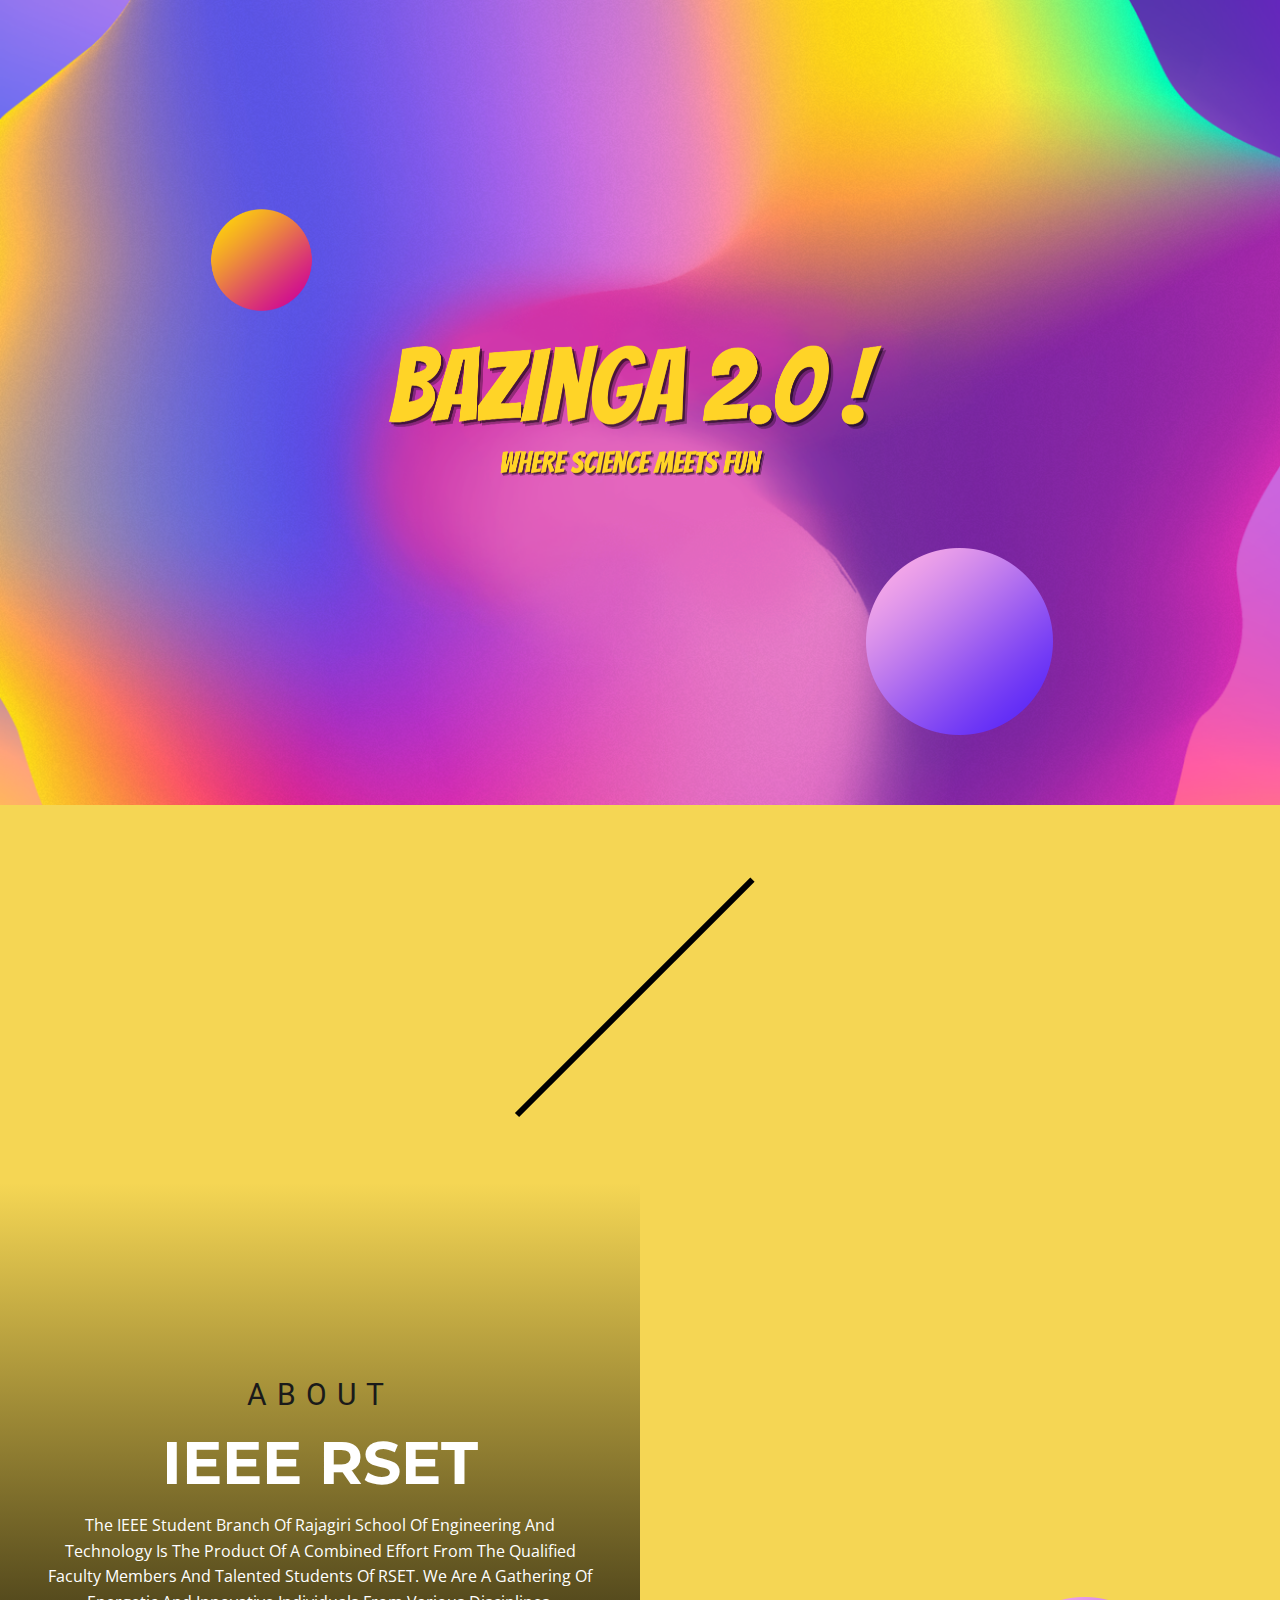
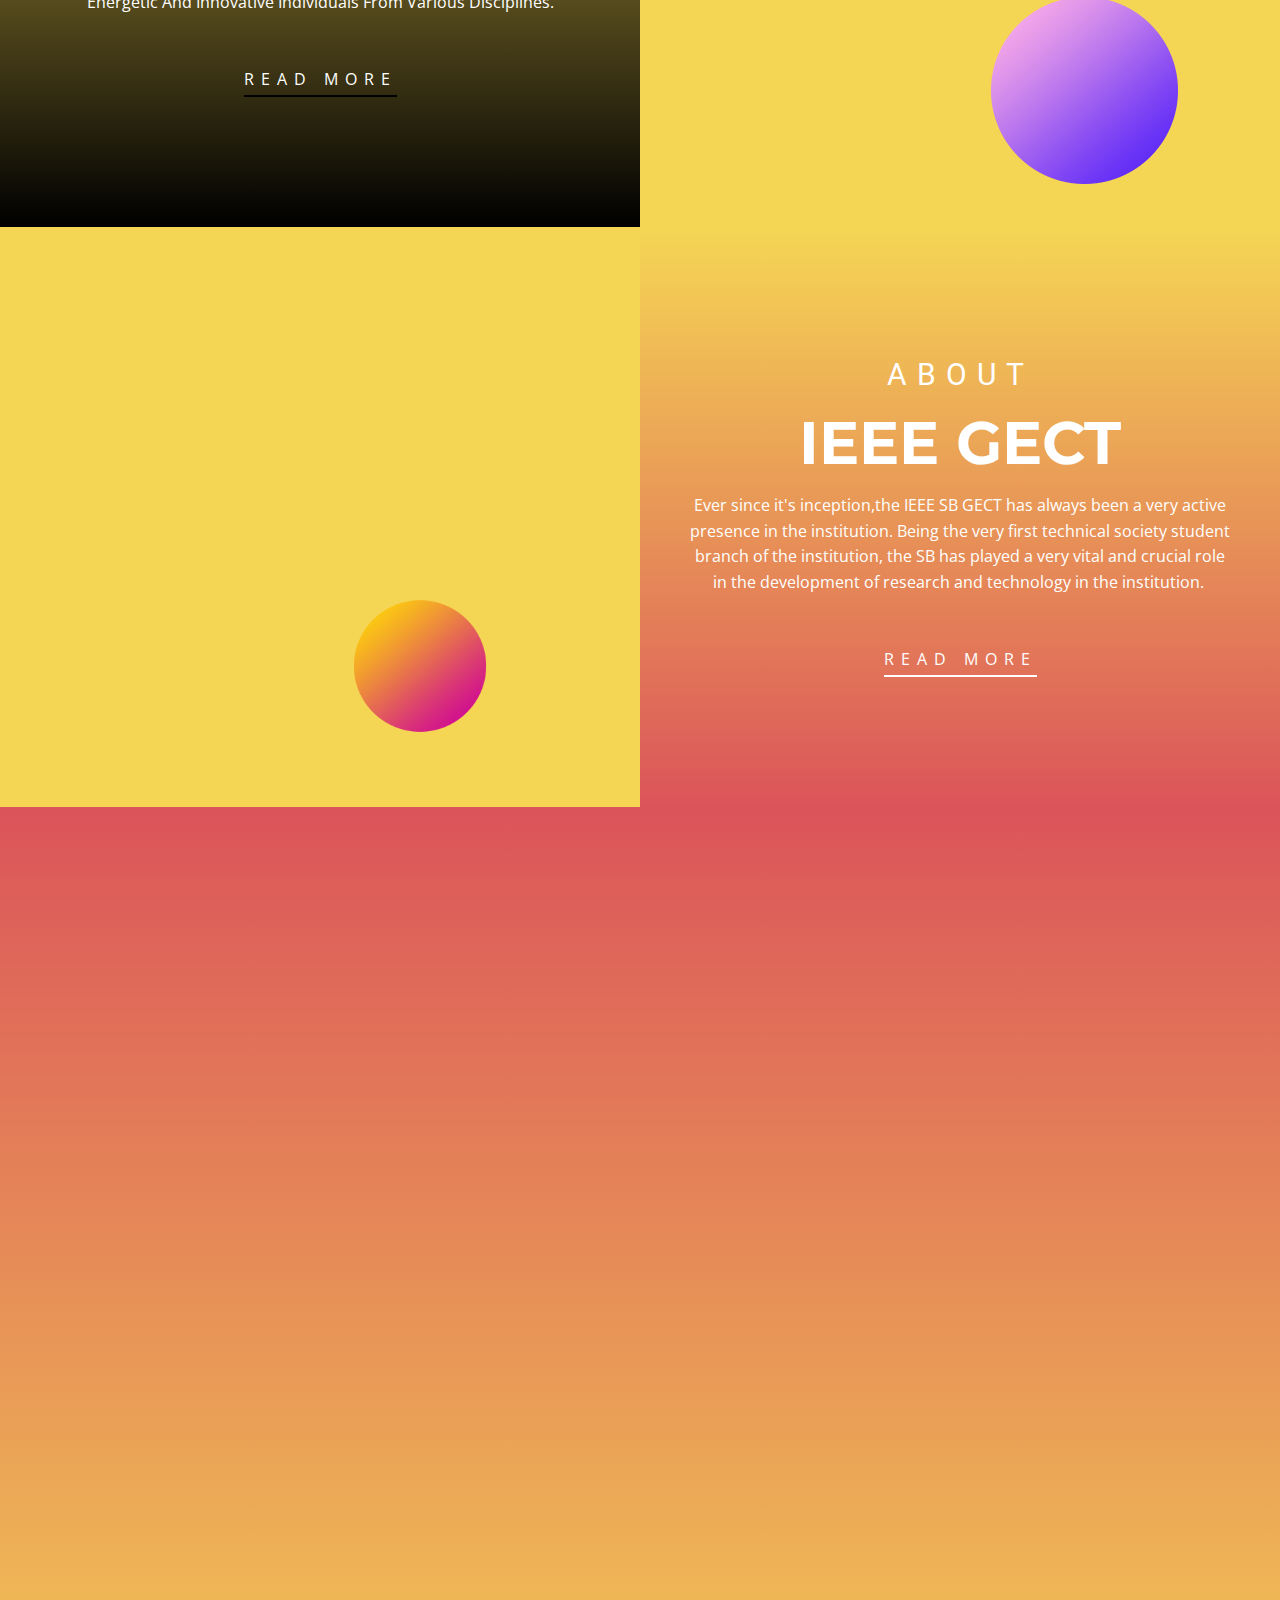
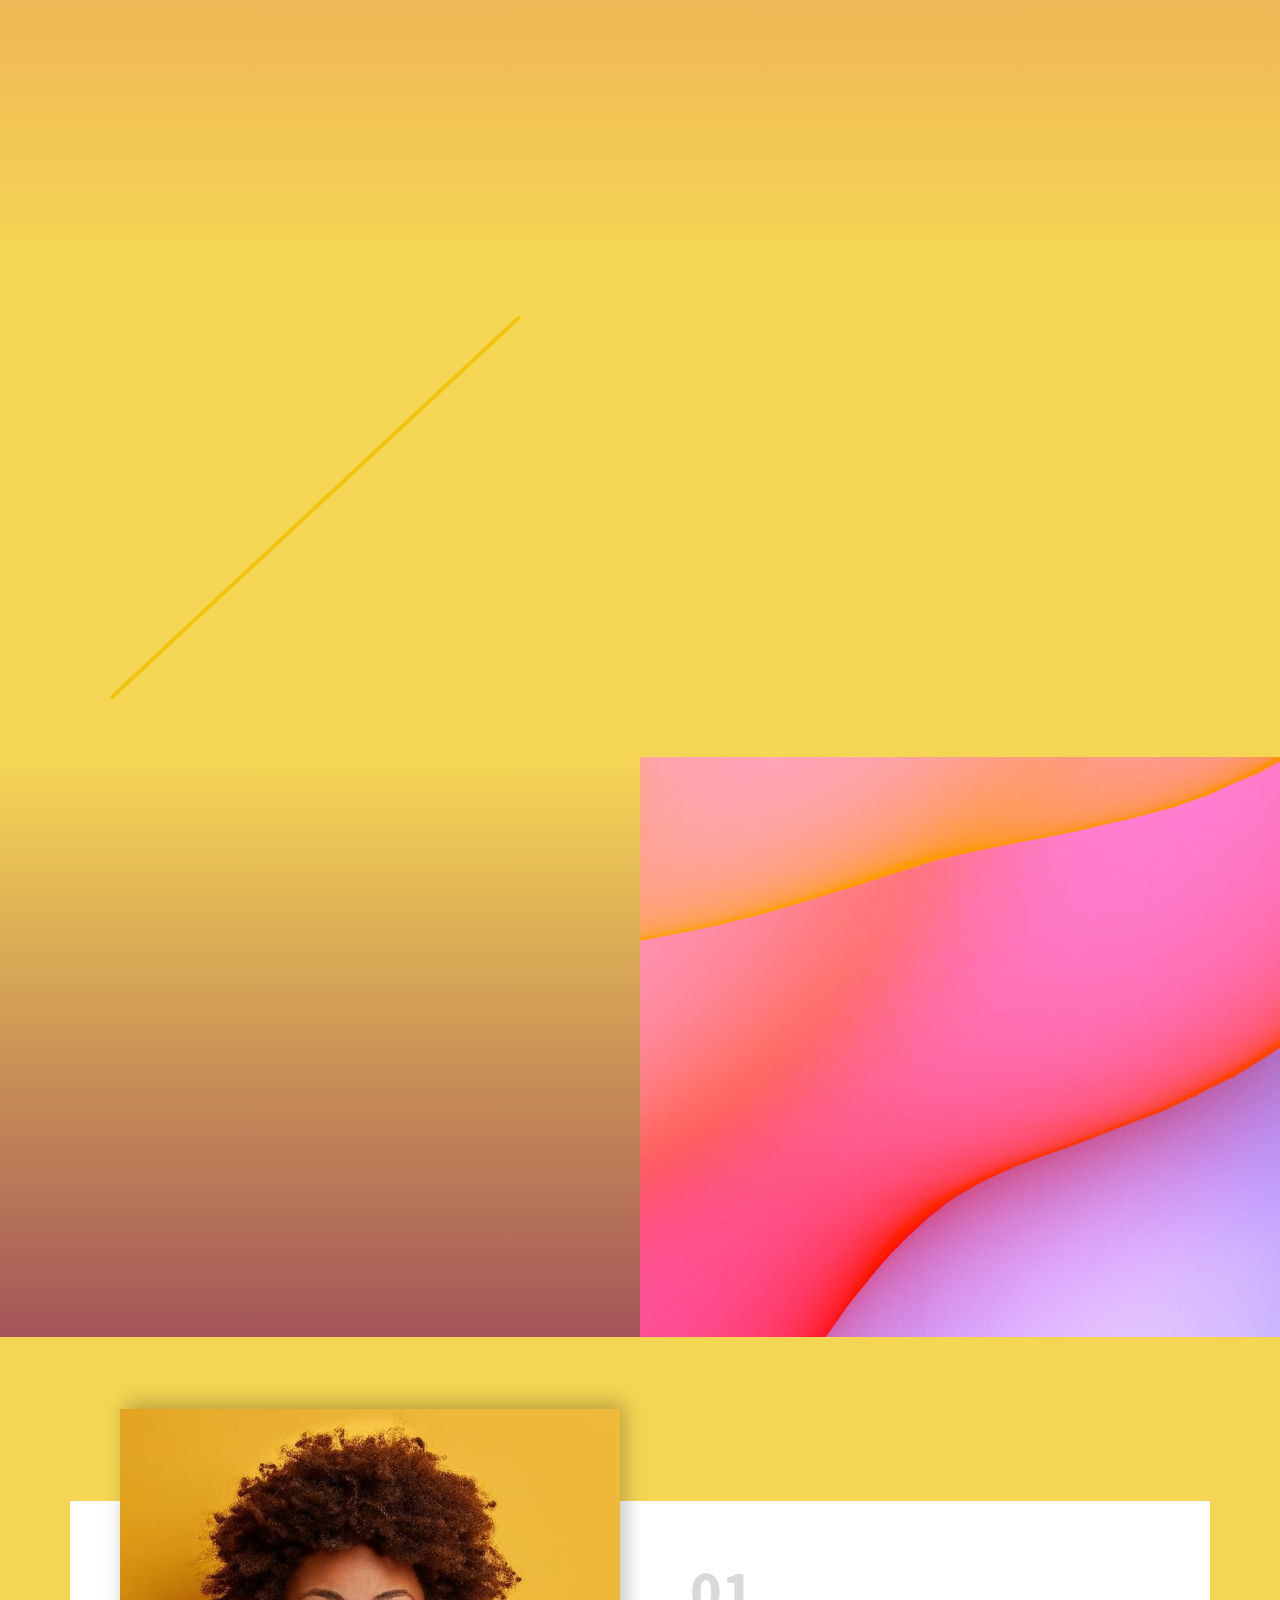
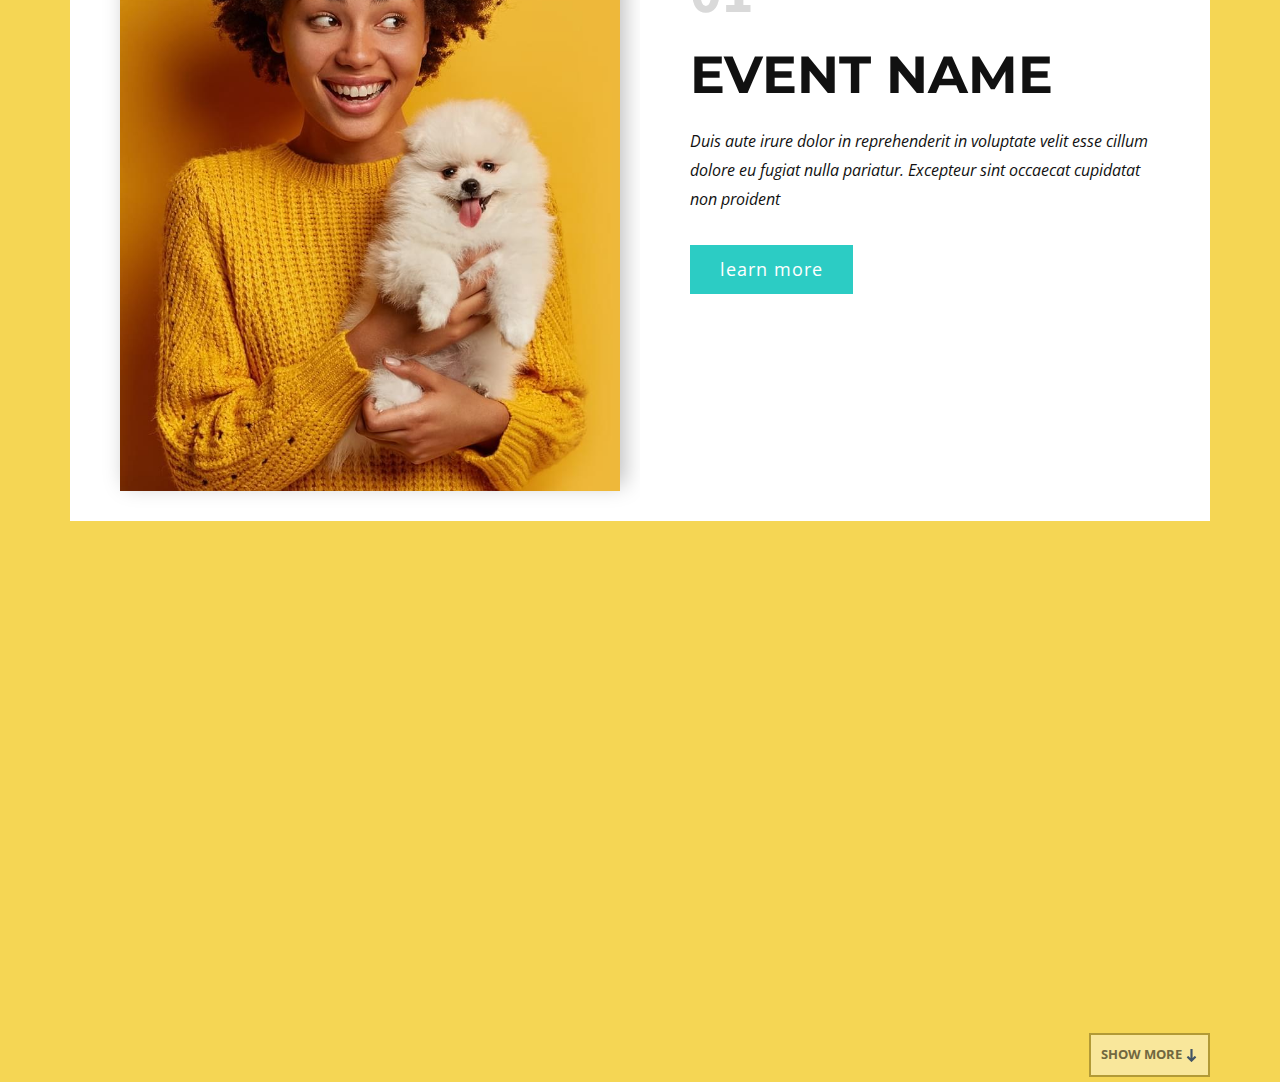
==== index.html @ 04f7d096 "Add files via upload" ====
<!DOCTYPE html>
<html style="font-size: 16px;" lang="en"><head>
    <meta name="viewport" content="width=device-width, initial-scale=1.0">
    <meta charset="utf-8">
    <meta name="keywords" content="design studio, Making history, OUR MISSION, Excellence, Innovation, Three Ways We Rock">
    <meta name="description" content="">
    <title>Bazinga</title>
    <link rel="stylesheet" href="nicepage.css" media="screen">
<link rel="stylesheet" href="Bazinga.css" media="screen">
    <script class="u-script" type="text/javascript" src="jquery.js" defer=""></script>
    <script class="u-script" type="text/javascript" src="nicepage.js" defer=""></script>
    <meta name="generator" content="Nicepage 4.19.3, nicepage.com">
    <link id="u-theme-google-font" rel="stylesheet" href="https://fonts.googleapis.com/css?family=Roboto:100,100i,300,300i,400,400i,500,500i,700,700i,900,900i|Open+Sans:300,300i,400,400i,500,500i,600,600i,700,700i,800,800i">
    <link id="u-page-google-font" rel="stylesheet" href="https://fonts.googleapis.com/css?family=Montserrat:100,100i,200,200i,300,300i,400,400i,500,500i,600,600i,700,700i,800,800i,900,900i|Roboto+Condensed:300,300i,400,400i,700,700i|Source+Sans+Pro:200,200i,300,300i,400,400i,600,600i,700,700i,900,900i|Montserrat:100,100i,200,200i,300,300i,400,400i,500,500i,600,600i,700,700i,800,800i,900,900i">
    
    
    
    
    
    
    
    
    
    
    <script type="application/ld+json">{
		"@context": "http://schema.org",
		"@type": "Organization",
		"name": ""
}</script>
    <meta name="theme-color" content="#478ac9">
    <meta property="og:title" content="Bazinga">
    <meta property="og:type" content="website">
  </head>
  <body data-home-page="Bazinga.html" data-home-page-title="Bazinga" class="u-body u-xl-mode" data-lang="en"> 
    <section class="u-clearfix u-image u-section-1" id="sec-53d9">
      <div class="u-clearfix u-sheet u-sheet-1">
        <img src="images/adc12b1e1454f20fadfaabb27bbc3476.png" alt="" class="u-image u-image-contain u-image-default u-image-1" data-image-width="195" data-image-height="199" data-animation-name="customAnimationIn" data-animation-duration="1000">
        <img src="images/a43f0c881afb6a0766cbd11968251686.png" alt="" class="u-image u-image-contain u-image-default u-image-2" data-image-width="195" data-image-height="199" data-animation-name="customAnimationIn" data-animation-duration="1000" data-animation-direction="X">
        <img class="u-expanded-width-xs u-image u-image-contain u-image-default u-image-3" src="images/BAZINGALOGO1.png" alt="" data-image-width="4464" data-image-height="1221" data-animation-name="flipIn" data-animation-duration="1000" data-animation-direction="X">
      </div>
    </section>
    <section class="u-clearfix u-palette-3-light-1 u-section-2" id="sec-49d6">
      <div class="u-clearfix u-sheet u-sheet-1">
        <div class="u-border-6 u-border-black u-line u-line-vertical u-line-1"></div>
        <div class="u-container-style u-group u-group-1">
          <div class="u-container-layout">
            <p class="u-align-center u-text u-text-1" data-animation-name="customAnimationIn" data-animation-duration="1000" data-animation-direction="">
              <span style="font-weight: 700;">IEEE Bazinga</span> is an exciting series of offline and online events hosted by IEEE SB GECT in collaboration with *IEEE SB RSET<br>Bazinga is back with all its magic and we are looking for some energetic and enthusiastic PARTICIPANTS.
            </p>
          </div>
        </div>
      </div>
    </section>
    <section class="u-clearfix u-expanded-width u-section-3" id="sec-5c2c">
      <div class="u-clearfix u-expanded-width u-layout-wrap u-layout-wrap-1">
        <div class="u-layout">
          <div class="u-layout-row">
            <div class="u-container-style u-gradient u-layout-cell u-left-cell u-size-30 u-layout-cell-1">
              <div class="u-container-layout u-container-layout-1">
                <h3 class="u-align-center u-text u-text-grey-90 u-text-1">About</h3>
                <h2 class="u-align-center u-text u-text-2">IEEE RSET</h2>
                <p class="u-align-center u-text u-text-body-alt-color u-text-3"> The IEEE Student Branch Of Rajagiri School Of Engineering And Technology Is The Product Of A Combined Effort From The Qualified Faculty Members And Talented Students Of RSET. We Are A Gathering Of Energetic And Innovative Individuals From Various Disciplines.</p>
                <a href="https://ieeesbrset.org/" class="u-border-2 u-border-black u-link u-text-body-alt-color u-link-1" target="_blank">read more</a>
              </div>
            </div>
            <div class="u-container-style u-layout-cell u-palette-3-light-1 u-right-cell u-size-30 u-layout-cell-2">
              <div class="u-container-layout u-container-layout-2">
                <img src="images/rset.jpeg" alt="" class="u-image u-image-default u-image-1" data-image-width="850" data-image-height="370" data-animation-name="customAnimationIn" data-animation-duration="1000" data-animation-direction="">
                <img src="images/a43f0c881afb6a0766cbd11968251686.png" alt="" class="u-image u-image-contain u-image-default u-image-2" data-image-width="195" data-image-height="199">
              </div>
            </div>
          </div>
        </div>
      </div>
    </section>
    <section class="u-clearfix u-expanded-width u-section-4" id="carousel_668b">
      <div class="u-clearfix u-expanded-width u-layout-wrap">
        <div class="u-layout">
          <div class="u-layout-row">
            <div class="u-container-style u-layout-cell u-palette-3-light-1 u-right-cell u-size-30 u-layout-cell-1">
              <div class="u-container-layout">
                <img src="images/Gec_thrissur.jpeg" alt="" class="u-image u-image-default u-image-1" data-animation-name="customAnimationIn" data-animation-duration="1000" data-image-width="1245" data-image-height="709">
                <img src="images/adc12b1e1454f20fadfaabb27bbc3476.png" alt="" class="u-image u-image-contain u-image-default u-image-2">
              </div>
            </div>
            <div class="u-container-style u-gradient u-layout-cell u-left-cell u-size-30 u-layout-cell-2">
              <div class="u-container-layout u-valign-middle-lg u-valign-middle-md u-valign-middle-sm u-valign-middle-xl u-container-layout-2">
                <h3 class="u-align-center u-text u-text-body-alt-color u-text-1">About</h3>
                <h2 class="u-align-center u-text u-text-white u-text-2">IEEE GECT</h2>
                <p class="u-align-center u-text u-text-white u-text-3"> Ever since it's inception,the IEEE SB GECT has always been a very active presence in the institution. Being the very first technical society student branch of the institution, the SB has played a very vital and crucial role in the development of research and technology in the institution.&nbsp;</p>
                <a href="https://ieee.gectcr.ac.in/" class="u-border-2 u-border-white u-link u-text-body-alt-color u-link-1">read more</a>
              </div>
            </div>
          </div>
        </div>
      </div>
    </section>
    <section class="u-clearfix u-gradient u-section-5" id="carousel_22fa">
      <div class="u-clearfix u-sheet u-valign-middle-xs u-sheet-1">
        <div class="u-expanded-width-xs u-shape u-shape-svg u-text-palette-1-light-2 u-shape-1" data-animation-name="customAnimationIn" data-animation-duration="1000">
          <svg class="u-svg-link" preserveAspectRatio="none" viewBox="0 0 160 150" style=""><use xmlns:xlink="http://www.w3.org/1999/xlink" xlink:href="#svg-1073"></use></svg>
          <svg xmlns="http://www.w3.org/2000/svg" xmlns:xlink="http://www.w3.org/1999/xlink" version="1.1" xml:space="preserve" class="u-svg-content" viewBox="0 0 160 150" x="0px" y="0px" id="svg-1073"><path d="M43.2,126.9c14.2,1.3,27.6,7,39.1,15.6c8.3,6.1,19.4,10.3,32.7,5.3c11.7-4.4,18.6-17.4,21-30.2c2.6-13.3,8.1-25.9,15.7-37.1
	c8.3-12.1,10.8-27.9,5.3-42.7C150.5,20.3,134.6,9,117,7.6C107.9,6.9,98.8,5,90.1,1.9C83-0.6,75-0.7,67.4,2.1
	c-9.9,3.7-17,11.6-20.1,21c-3.3,10.1-10.9,18-20.6,22.2c-0.1,0-0.1,0.1-0.2,0.1c-20.3,8.9-31,32-24.6,53.2
	C6.9,115.6,25.2,125.2,43.2,126.9z"></path></svg>
        </div>
        <img class="u-align-left u-image u-image-contain u-image-default u-preserve-proportions u-image-1" data-image-width="753" data-image-height="746" src="images/nnn-min.png" data-animation-name="customAnimationIn" data-animation-duration="1500" data-animation-delay="500">
        <img class="u-align-left u-image u-image-contain u-image-default u-preserve-proportions u-image-2" data-image-width="589" data-image-height="704" src="images/uyuy.png" data-animation-name="customAnimationIn" data-animation-duration="1750">
        <div class="u-gradient u-shape u-shape-circle u-shape-2" data-animation-name="customAnimationIn" data-animation-duration="1500" data-animation-delay="250"></div>
        <div class="u-list u-list-1">
          <div class="u-repeater u-repeater-1">
            <div class="u-black u-container-style u-list-item u-opacity u-opacity-25 u-repeater-item u-list-item-1" data-animation-name="flipIn" data-animation-duration="1000" data-animation-direction="X">
              <div class="u-container-layout u-similar-container u-valign-middle u-container-layout-1">
                <h2 class="u-custom-font u-font-roboto-condensed u-text u-text-default u-text-palette-3-light-1 u-text-1">WORKSHOPS </h2>
              </div>
            </div>
            <div class="u-black u-container-style u-list-item u-opacity u-opacity-25 u-repeater-item u-list-item-2" data-animation-name="flipIn" data-animation-duration="1000" data-animation-direction="X">
              <div class="u-container-layout u-similar-container u-valign-middle u-container-layout-2">
                <h2 class="u-custom-font u-font-roboto-condensed u-text u-text-default u-text-palette-3-light-1 u-text-2">WEBINARS</h2>
              </div>
            </div>
            <div class="u-black u-container-style u-list-item u-opacity u-opacity-25 u-repeater-item u-list-item-3" data-animation-name="flipIn" data-animation-duration="1000" data-animation-direction="X">
              <div class="u-container-layout u-similar-container u-valign-middle u-container-layout-3">
                <h2 class="u-custom-font u-font-roboto-condensed u-text u-text-default u-text-palette-3-light-1 u-text-3">CULTURAL PROGRAMS</h2>
              </div>
            </div>
            <div class="u-black u-container-style u-list-item u-opacity u-opacity-25 u-repeater-item u-list-item-4" data-animation-name="flipIn" data-animation-duration="1000" data-animation-direction="X">
              <div class="u-container-layout u-similar-container u-valign-middle u-container-layout-4">
                <h2 class="u-custom-font u-font-roboto-condensed u-text u-text-default u-text-palette-3-light-1 u-text-4">EXCITING EVENTS</h2>
              </div>
            </div>
          </div>
        </div>
        <img class="u-image u-image-default u-preserve-proportions u-image-3" src="images/jjjjjjjjjjjjjjjjjjj.png" alt="" data-image-width="242" data-image-height="241" data-animation-name="customAnimationIn" data-animation-duration="1750" data-animation-delay="500">
      </div>
    </section>
    <section class="u-clearfix u-palette-3-light-1 u-section-6" id="sec-8541">
      <div class="u-clearfix u-sheet u-sheet-1">
        <div class="u-clearfix u-expanded-width u-layout-wrap u-layout-wrap-1">
          <div class="u-layout">
            <div class="u-layout-row">
              <div class="u-container-style u-layout-cell u-left-cell u-size-30 u-layout-cell-1">
                <div class="u-container-layout u-valign-middle-lg u-valign-middle-md">
                  <h2 class="u-text u-text-1" data-animation-name="customAnimationIn" data-animation-duration="1000" data-animation-direction="">Get a Chance To..</h2>
                  <ul class="u-spacing-24 u-text u-text-2" data-animation-name="customAnimationIn" data-animation-duration="1000">
                    <li>meet vibrant new peoples</li>
                    <li>get exposed to workshops</li>
                    <li>enjoy exciting events</li>
                    <li>cultural programs</li>
                  </ul>
                  <img src="images/adc12b1e1454f20fadfaabb27bbc3476.png" alt="" class="u-image u-image-contain u-image-default u-image-1" data-image-width="195" data-image-height="199" data-animation-name="flipIn" data-animation-duration="1000" data-animation-direction="X">
                  <div class="u-border-4 u-border-palette-3-base u-line u-line-horizontal u-line-1"></div>
                </div>
              </div>
              <div class="u-container-style u-image u-layout-cell u-right-cell u-size-30 u-image-2" data-animation-name="customAnimationIn" data-animation-duration="1000" data-image-width="1280" data-image-height="807" data-animation-direction="X">
                <div class="u-container-layout"></div>
              </div>
            </div>
          </div>
        </div>
      </div>
    </section>
    <section class="u-clearfix u-expanded-width u-section-7" id="carousel_d8c7">
      <div class="u-clearfix u-expanded-width u-layout-wrap u-layout-wrap-1">
        <div class="u-layout">
          <div class="u-layout-row">
            <div class="u-container-style u-gradient u-layout-cell u-left-cell u-size-30 u-layout-cell-1">
              <div class="u-container-layout u-valign-middle-lg u-valign-middle-md u-container-layout-1">
                <h2 class="u-text u-text-white u-text-1" data-animation-name="customAnimationIn" data-animation-duration="1000">Excellence<br>
                </h2>
                <p class="u-text u-text-white u-text-2" data-animation-name="customAnimationIn" data-animation-duration="1000">COME OUT OF THE BOX&nbsp;</p>
              </div>
            </div>
            <div class="u-align-right u-container-style u-image u-layout-cell u-right-cell u-size-30 u-image-1">
              <div class="u-container-layout u-container-layout-2">
                <h2 class="u-text u-text-white u-text-3" data-animation-name="customAnimationIn" data-animation-duration="1000">Innovation<br>
                </h2>
                <p class="u-text u-text-white u-text-4" data-animation-name="customAnimationIn" data-animation-duration="1000">BE INNOVATIVE</p>
              </div>
            </div>
          </div>
        </div>
      </div>
      <img src="images/0e196799090cb02adcc135e80a84518aa82228ab082f351c3ac5eb1d8ad14cbf162f5ceea25df0e3171a19843428de2de5de1bff97468e57b04adc_1280.png" alt="" class="u-image u-image-default u-image-2" data-image-width="1031" data-image-height="1280" data-animation-name="customAnimationIn" data-animation-duration="1000" data-animation-direction="">
    </section>
    <section class="u-align-center u-clearfix u-palette-3-light-1 u-section-8" id="carousel_444a">
      <div class="u-clearfix u-sheet u-sheet-1">
        <div class="u-clearfix u-gutter-0 u-layout-wrap u-layout-wrap-1">
          <div class="u-layout" style="">
            <div class="u-layout-row" style="">
              <div class="u-align-center-lg u-align-center-xl u-container-style u-layout-cell u-left-cell u-size-30 u-size-xs-60 u-white u-layout-cell-1" src="">
                <div class="u-container-layout u-valign-bottom-lg u-valign-bottom-xl u-container-layout-1" src="">
                  <img src="images/1c09e37a-3612-4673-ac31-94fe40919038.jpg" alt="" class="u-expanded-width u-image u-image-default u-image-1" data-image-width="1119" data-image-height="1080">
                </div>
              </div>
              <div class="u-align-left u-container-style u-layout-cell u-right-cell u-size-30 u-size-xs-60 u-white u-layout-cell-2">
                <div class="u-container-layout u-container-layout-2">
                  <h2 class="u-custom-font u-font-source-sans-pro u-text u-text-default u-text-grey-15 u-text-1">01</h2>
                  <h3 class="u-text u-text-2">eVENT NAME</h3>
                  <p class="u-text u-text-3">Duis aute irure dolor in reprehenderit in voluptate velit esse cillum dolore eu fugiat nulla pariatur. Excepteur sint occaecat cupidatat non proident</p>
                  <a href="https://nicepage.com/c/education-website-templates" class="u-btn u-button-style u-palette-4-base u-btn-1">learn more</a>
                </div>
              </div>
            </div>
          </div>
        </div>
      </div>
    </section>
    <section class="u-clearfix u-palette-3-light-1 u-section-9" id="sec-3694">
      <div class="u-clearfix u-sheet u-sheet-1">
        <div class="u-clearfix u-expanded-width u-gutter-20 u-layout-wrap u-layout-wrap-1">
          <div class="u-layout">
            <div class="u-layout-row">
              <div class="u-container-style u-image u-layout-cell u-left-cell u-size-12 u-size-60-md u-image-1" data-animation-name="customAnimationIn" data-animation-duration="1000" data-animation-direction="">
                <div class="u-container-layout"></div>
              </div>
              <div class="u-container-style u-image u-layout-cell u-size-12 u-size-60-md u-image-2" data-animation-name="customAnimationIn" data-animation-duration="1000">
                <div class="u-container-layout"></div>
              </div>
              <div class="u-container-style u-image u-layout-cell u-size-12 u-size-60-md u-image-3" data-animation-name="customAnimationIn" data-animation-duration="1000">
                <div class="u-container-layout"></div>
              </div>
              <div class="u-container-style u-image u-layout-cell u-size-12 u-size-60-md u-image-4" data-animation-name="customAnimationIn" data-animation-duration="1000">
                <div class="u-container-layout"></div>
              </div>
              <div class="u-container-style u-image u-layout-cell u-right-cell u-size-12 u-size-60-md u-image-5" data-animation-name="customAnimationIn" data-animation-duration="1000">
                <div class="u-container-layout"></div>
              </div>
            </div>
          </div>
        </div>
        <a href="https://nicepage.com/k/flask-html-templates" class="u-border-2 u-border-palette-3-dark-1 u-btn u-button-style u-hover-palette-3-light-1 u-palette-3-light-2 u-text-palette-3-dark-2 u-btn-1">Show more&nbsp;<span class="u-icon u-text-palette-1-dark-2"><svg class="u-svg-content" viewBox="0 0 512 512" x="0px" y="0px" style="width: 1em; height: 1em;"><path d="M441.156,322.876l-48.666-47.386c-3.319-3.243-8.619-3.234-11.93,0.017l-81.894,80.299V8.533 c0-4.71-3.823-8.533-8.533-8.533h-68.267c-4.71,0-8.533,3.823-8.533,8.533v347.273l-81.894-80.299    c-3.311-3.243-8.602-3.251-11.921-0.017l-48.666,47.386c-1.655,1.604-2.586,3.806-2.586,6.11c0,2.304,0.939,4.506,2.586,6.11 l179.2,174.481c1.655,1.613,3.806,2.423,5.948,2.423c2.15,0,4.292-0.811,5.956-2.423l179.2-174.481 c1.647-1.604,2.577-3.806,2.577-6.11C443.733,326.682,442.803,324.48,441.156,322.876z"></path></svg><img></span>
        </a>
      </div>
    </section>
    
    
    
    
  
</body></html>
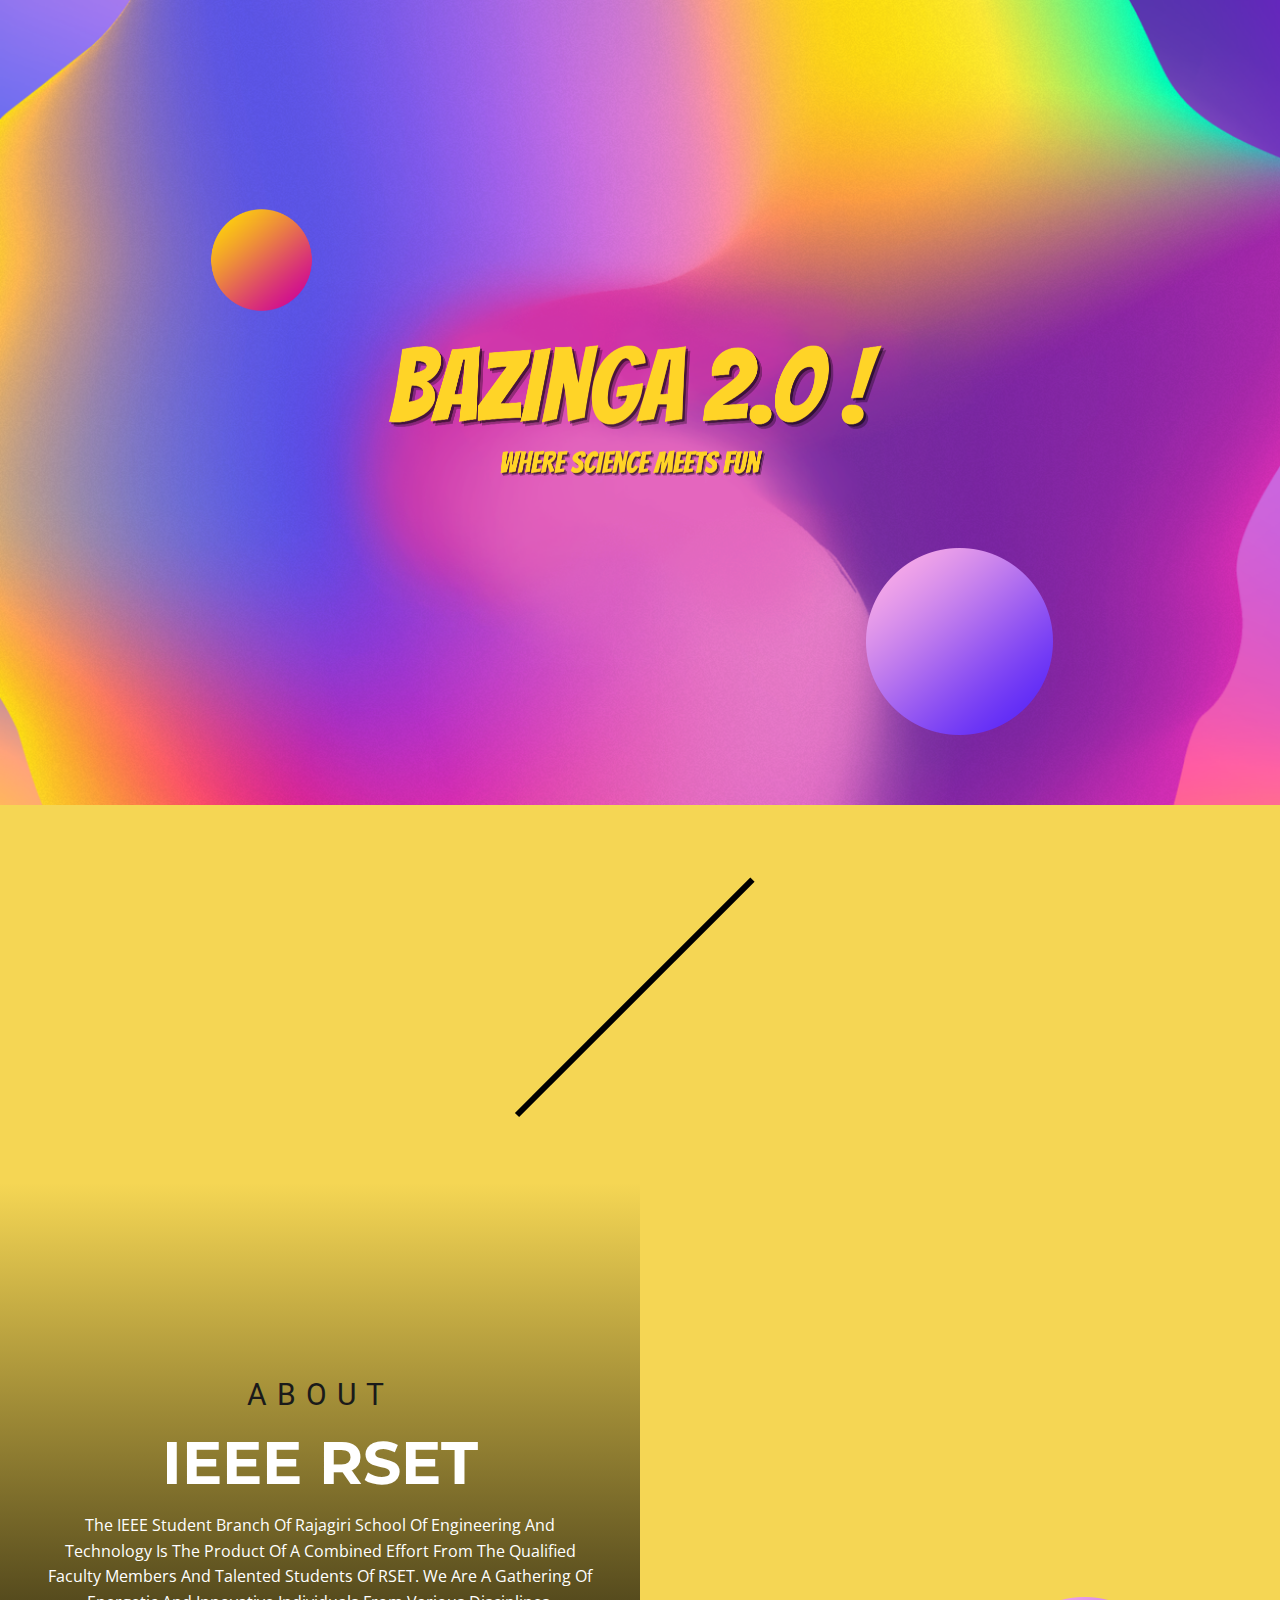
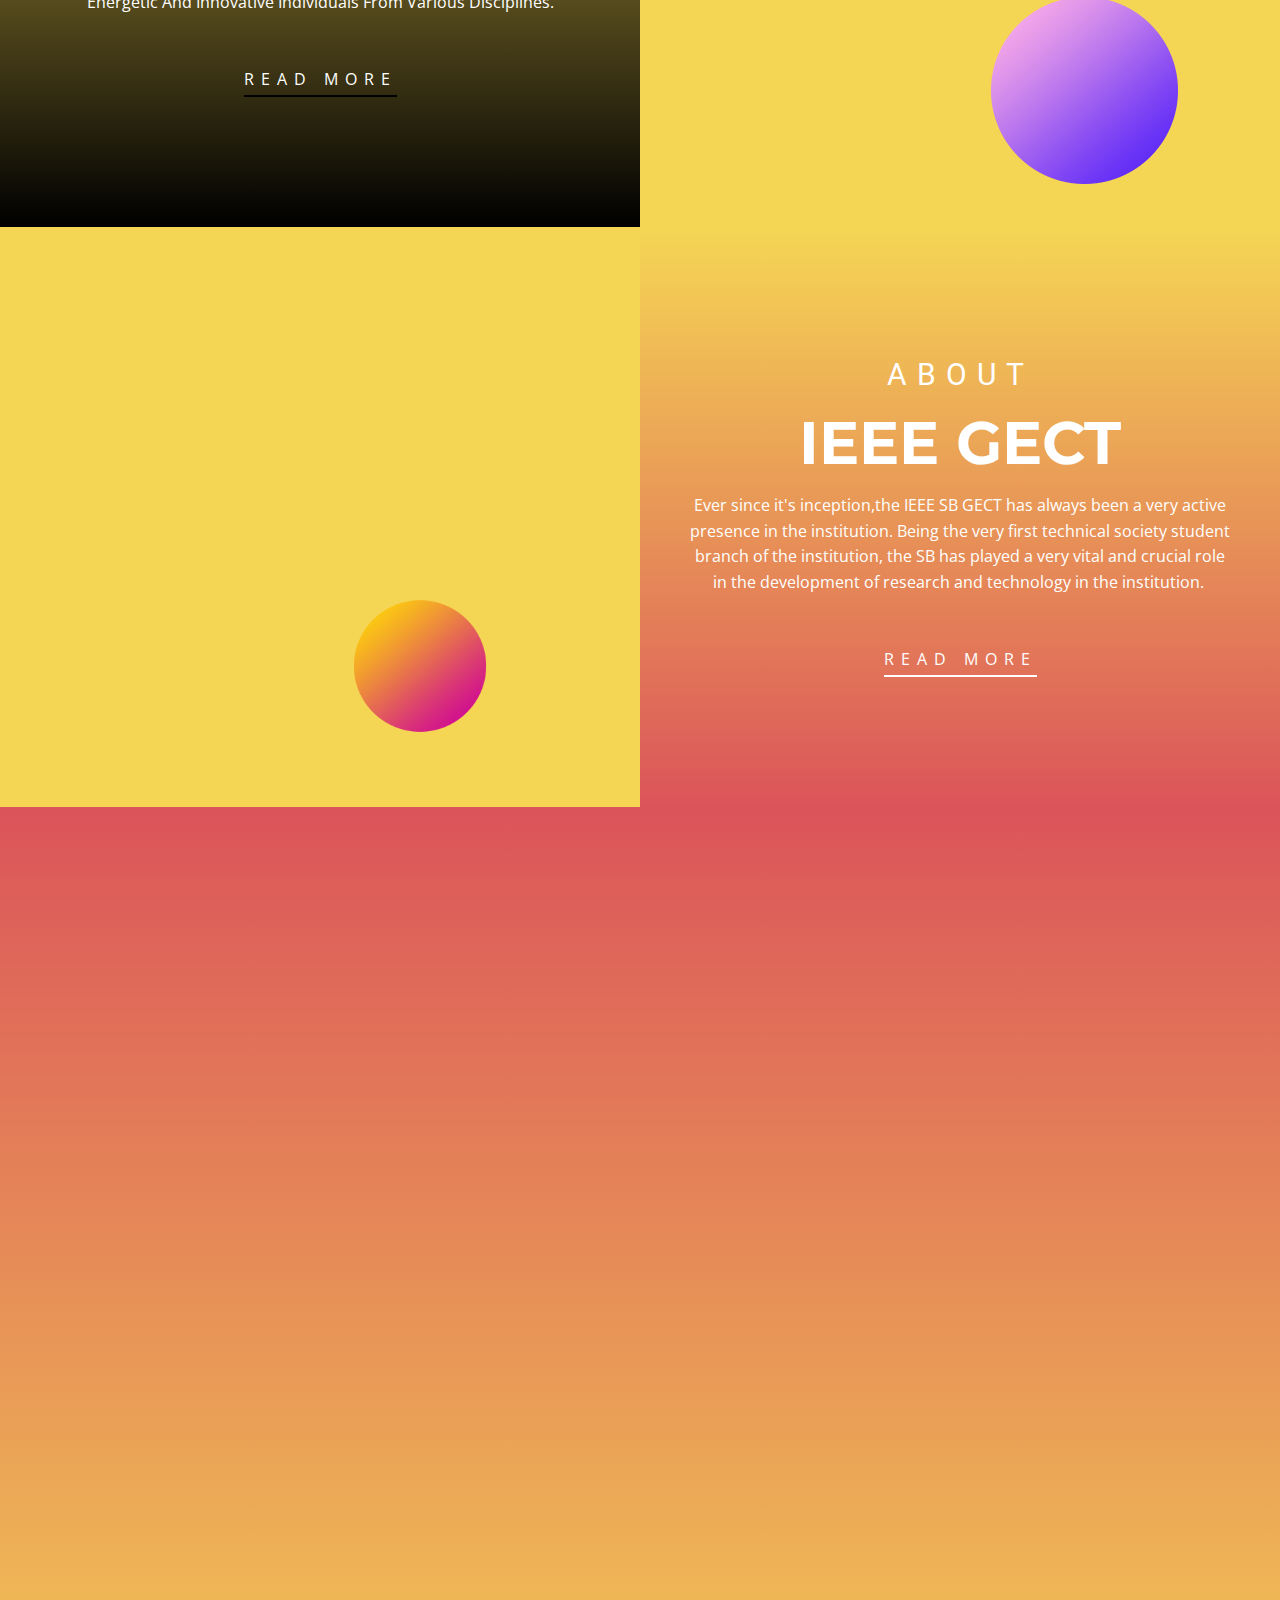
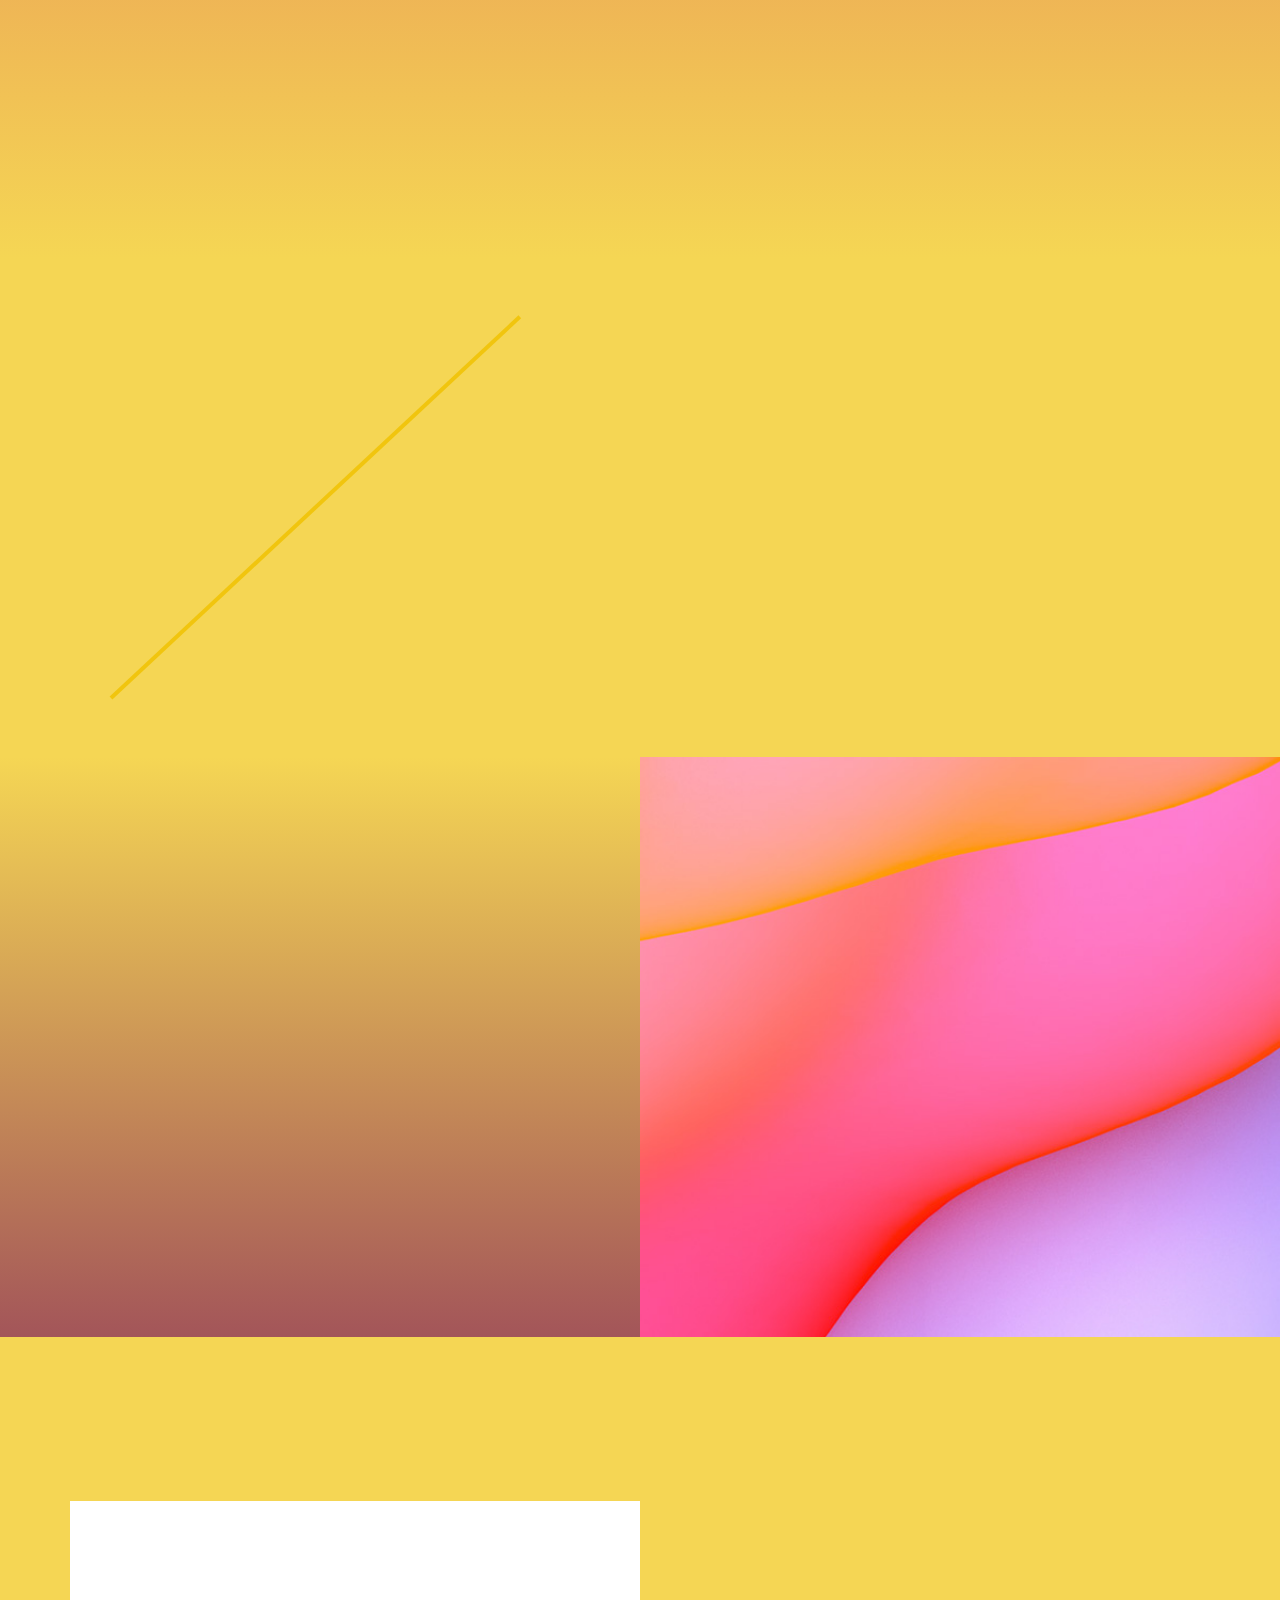
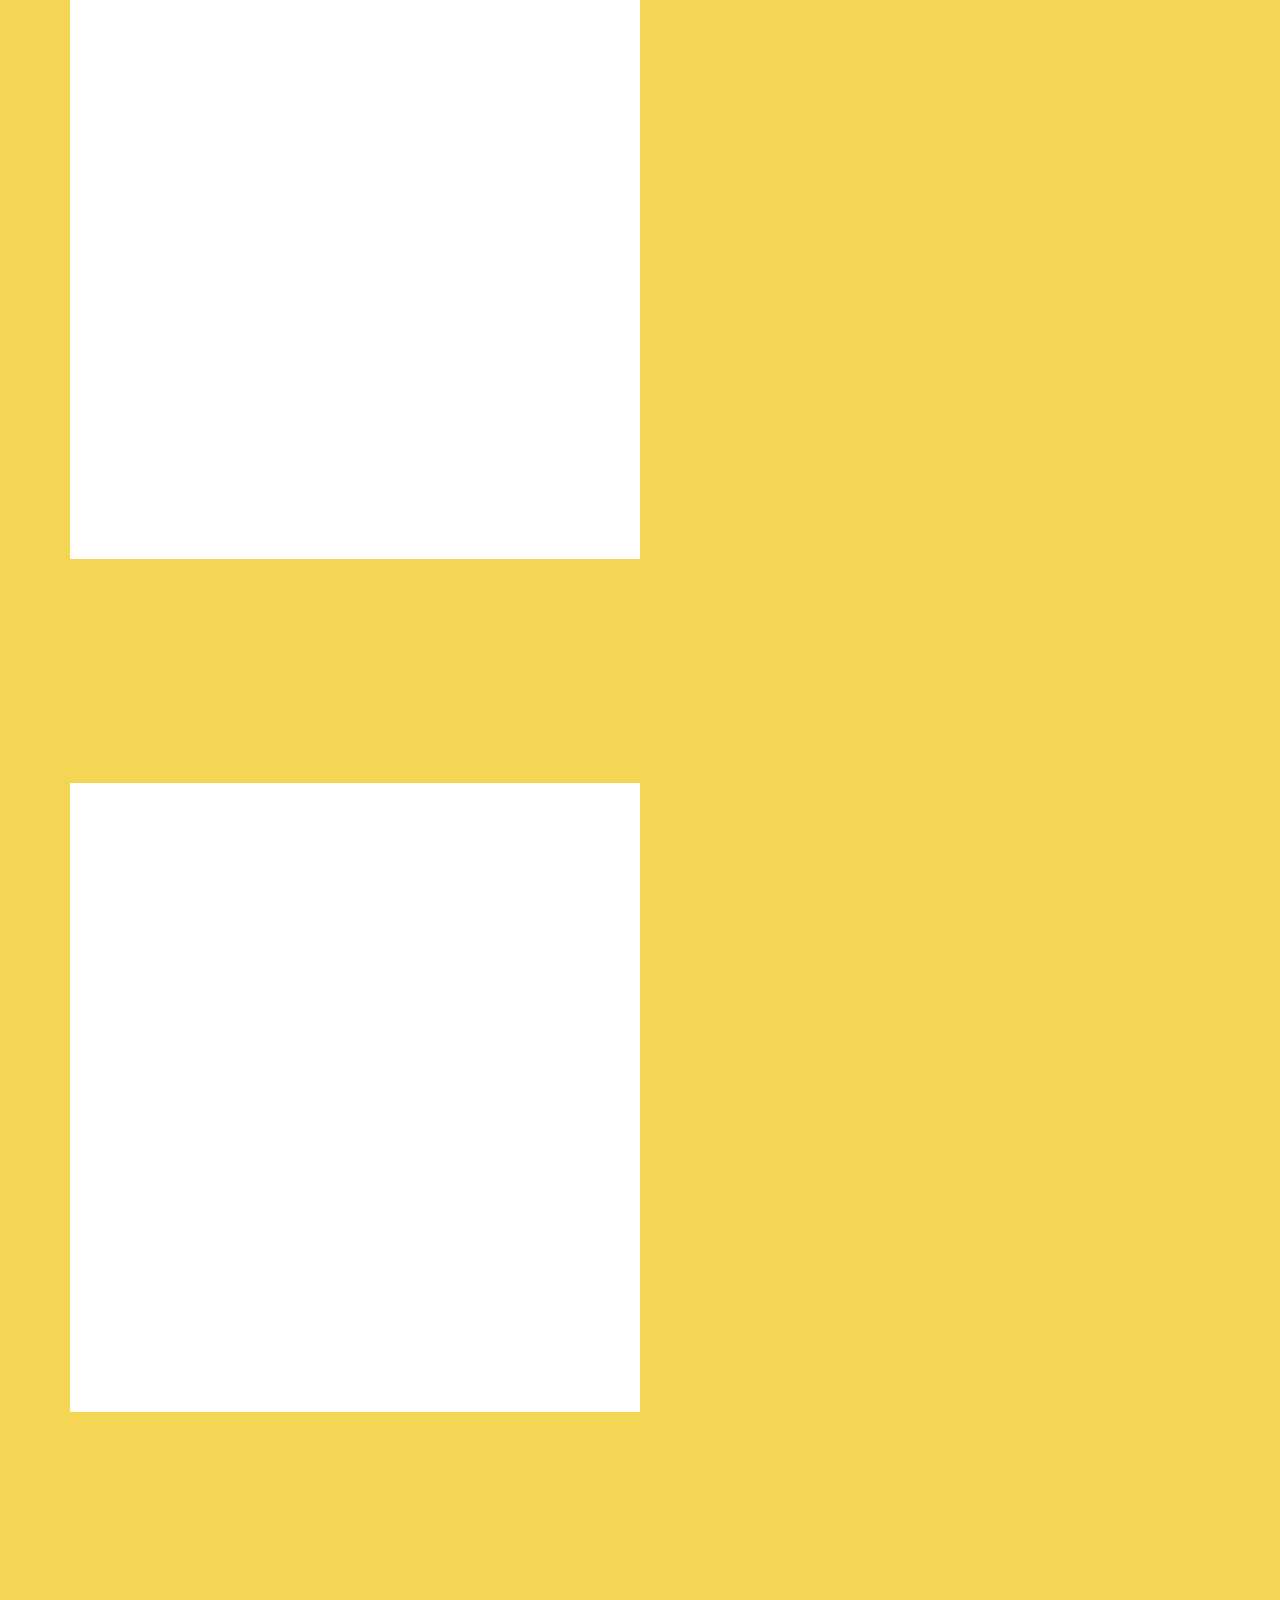
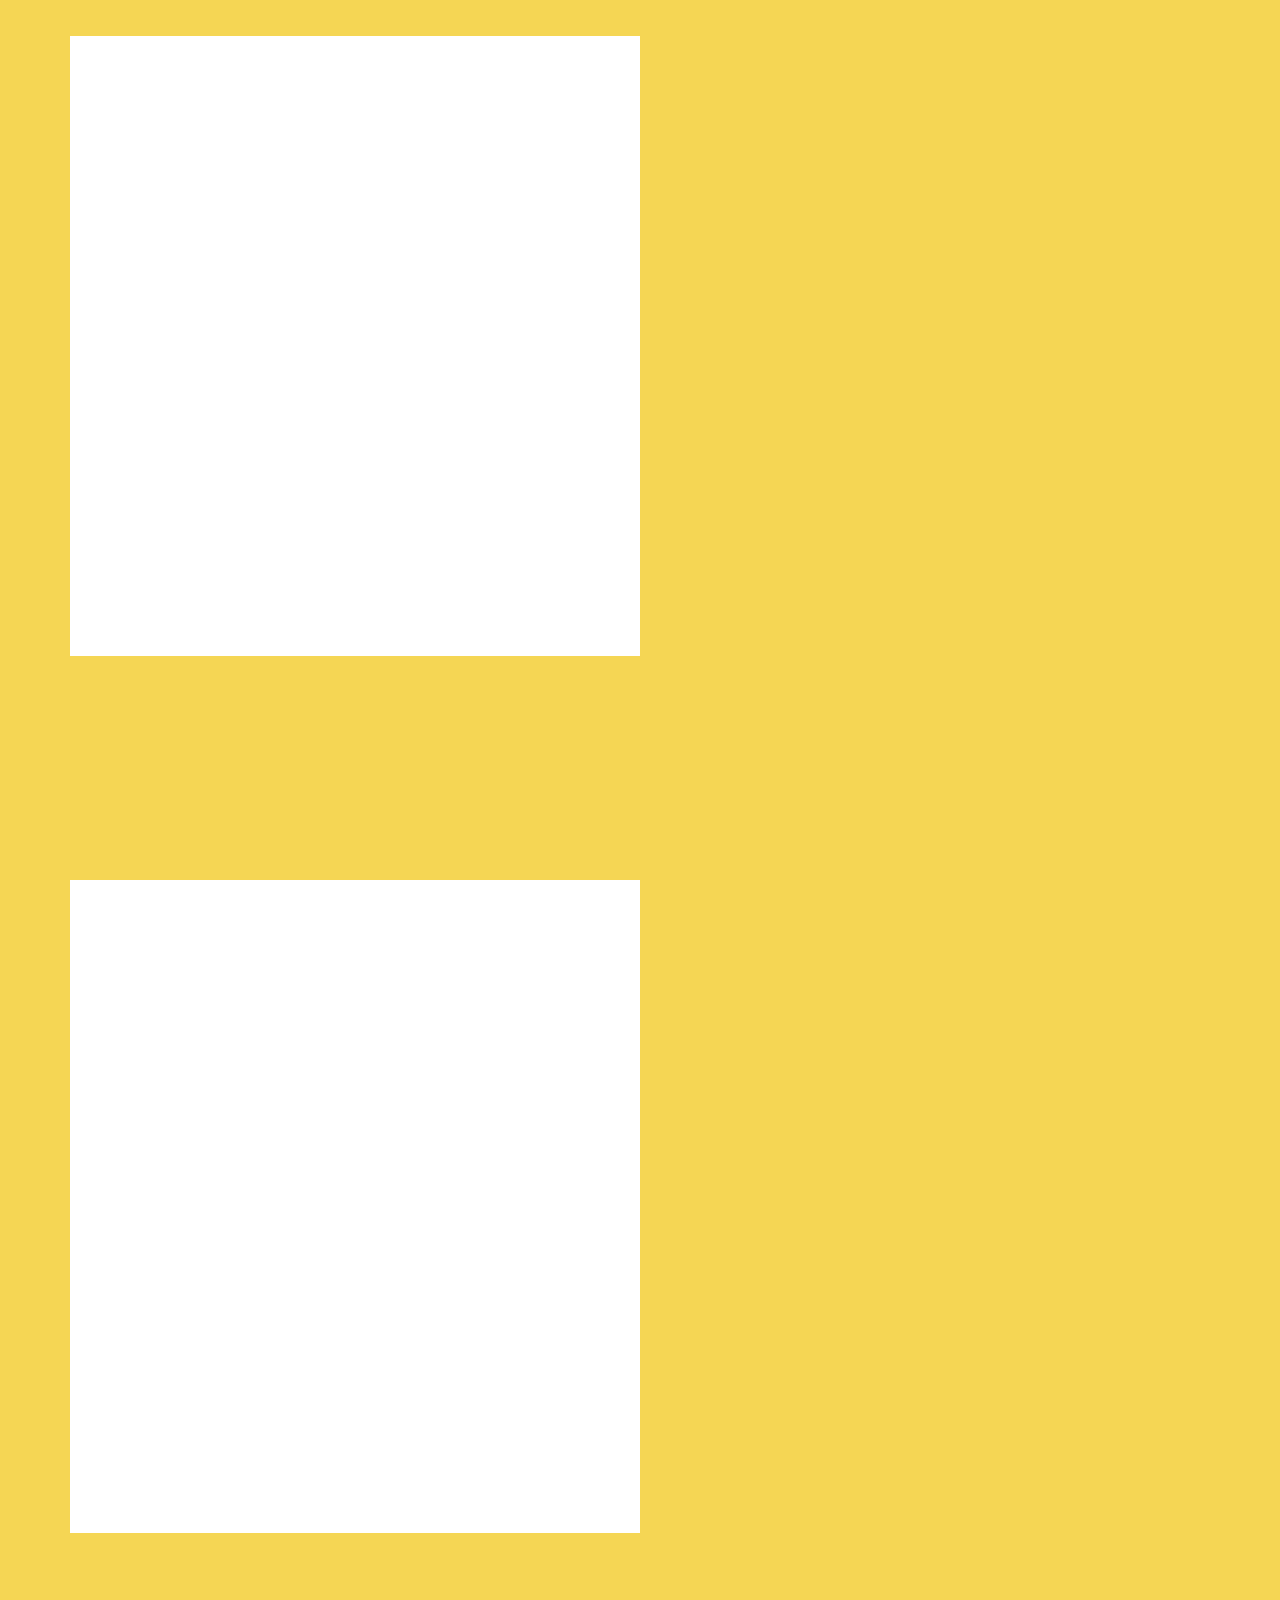
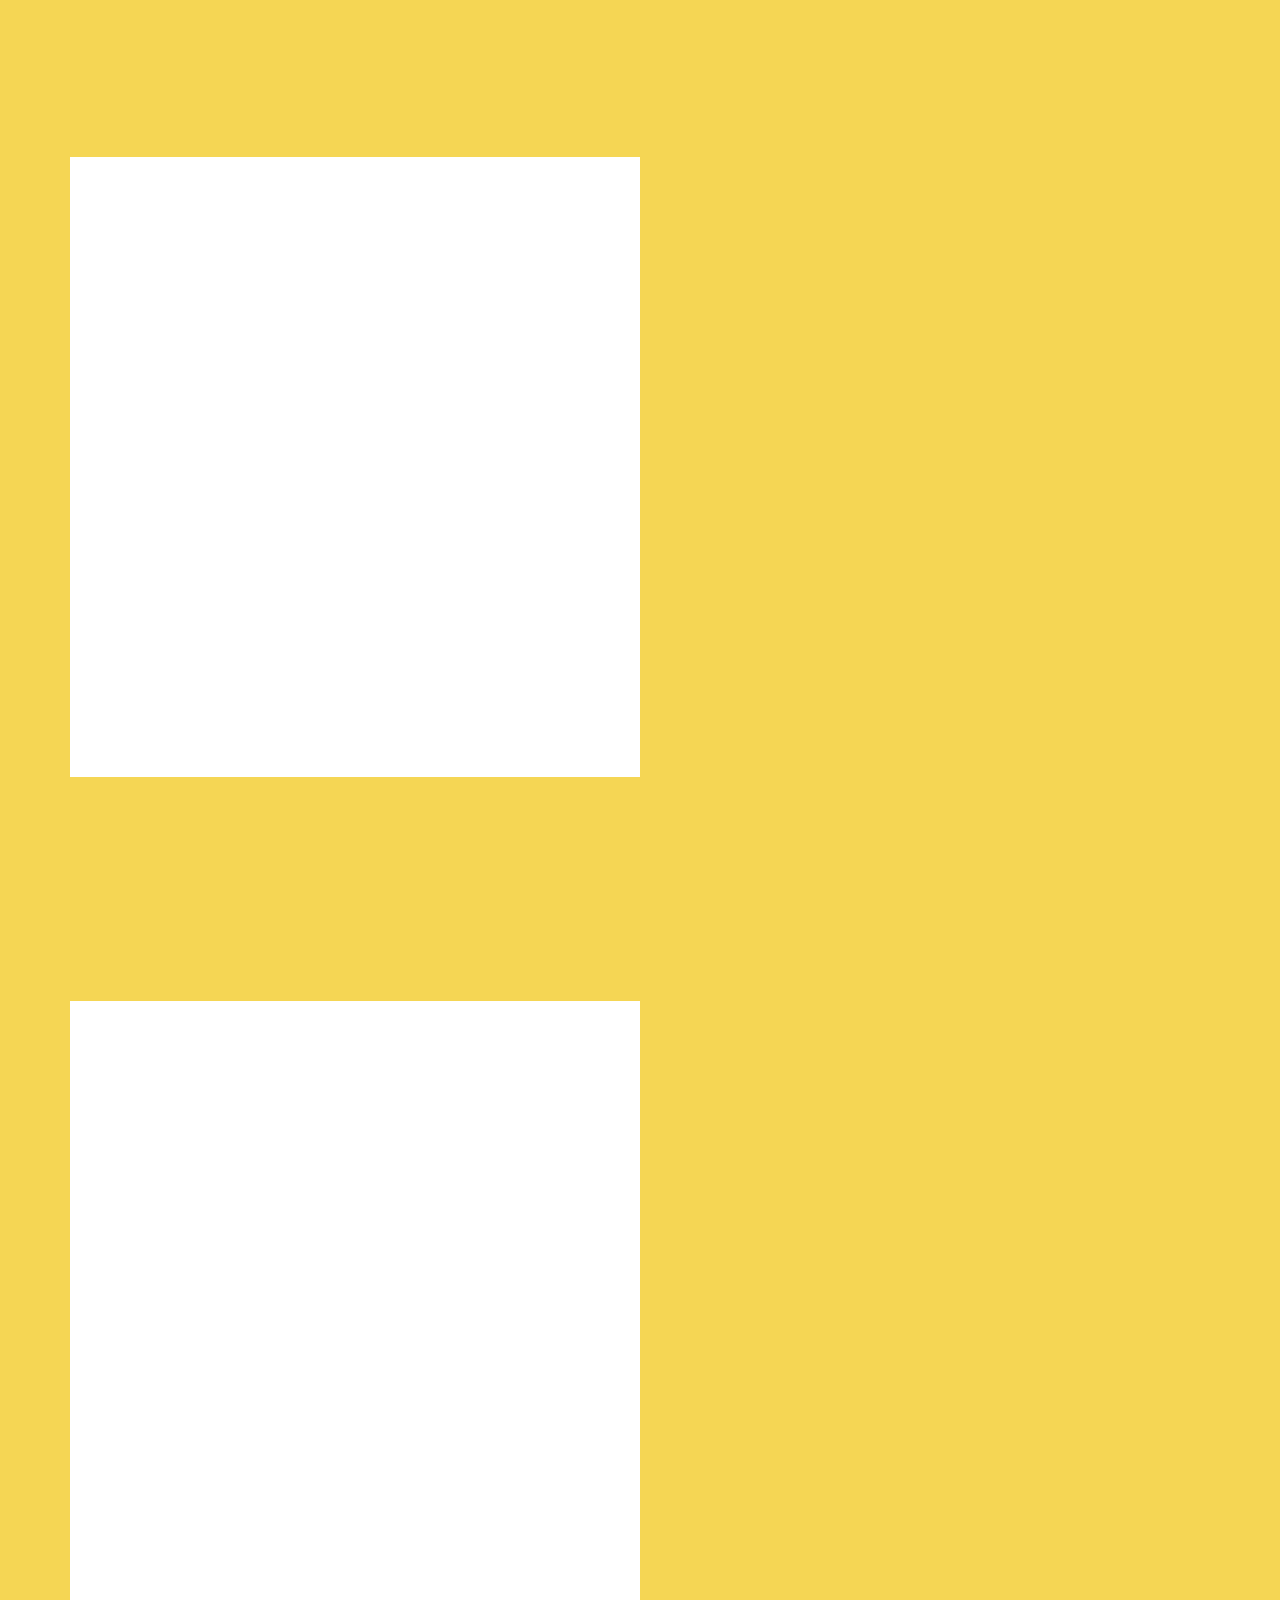
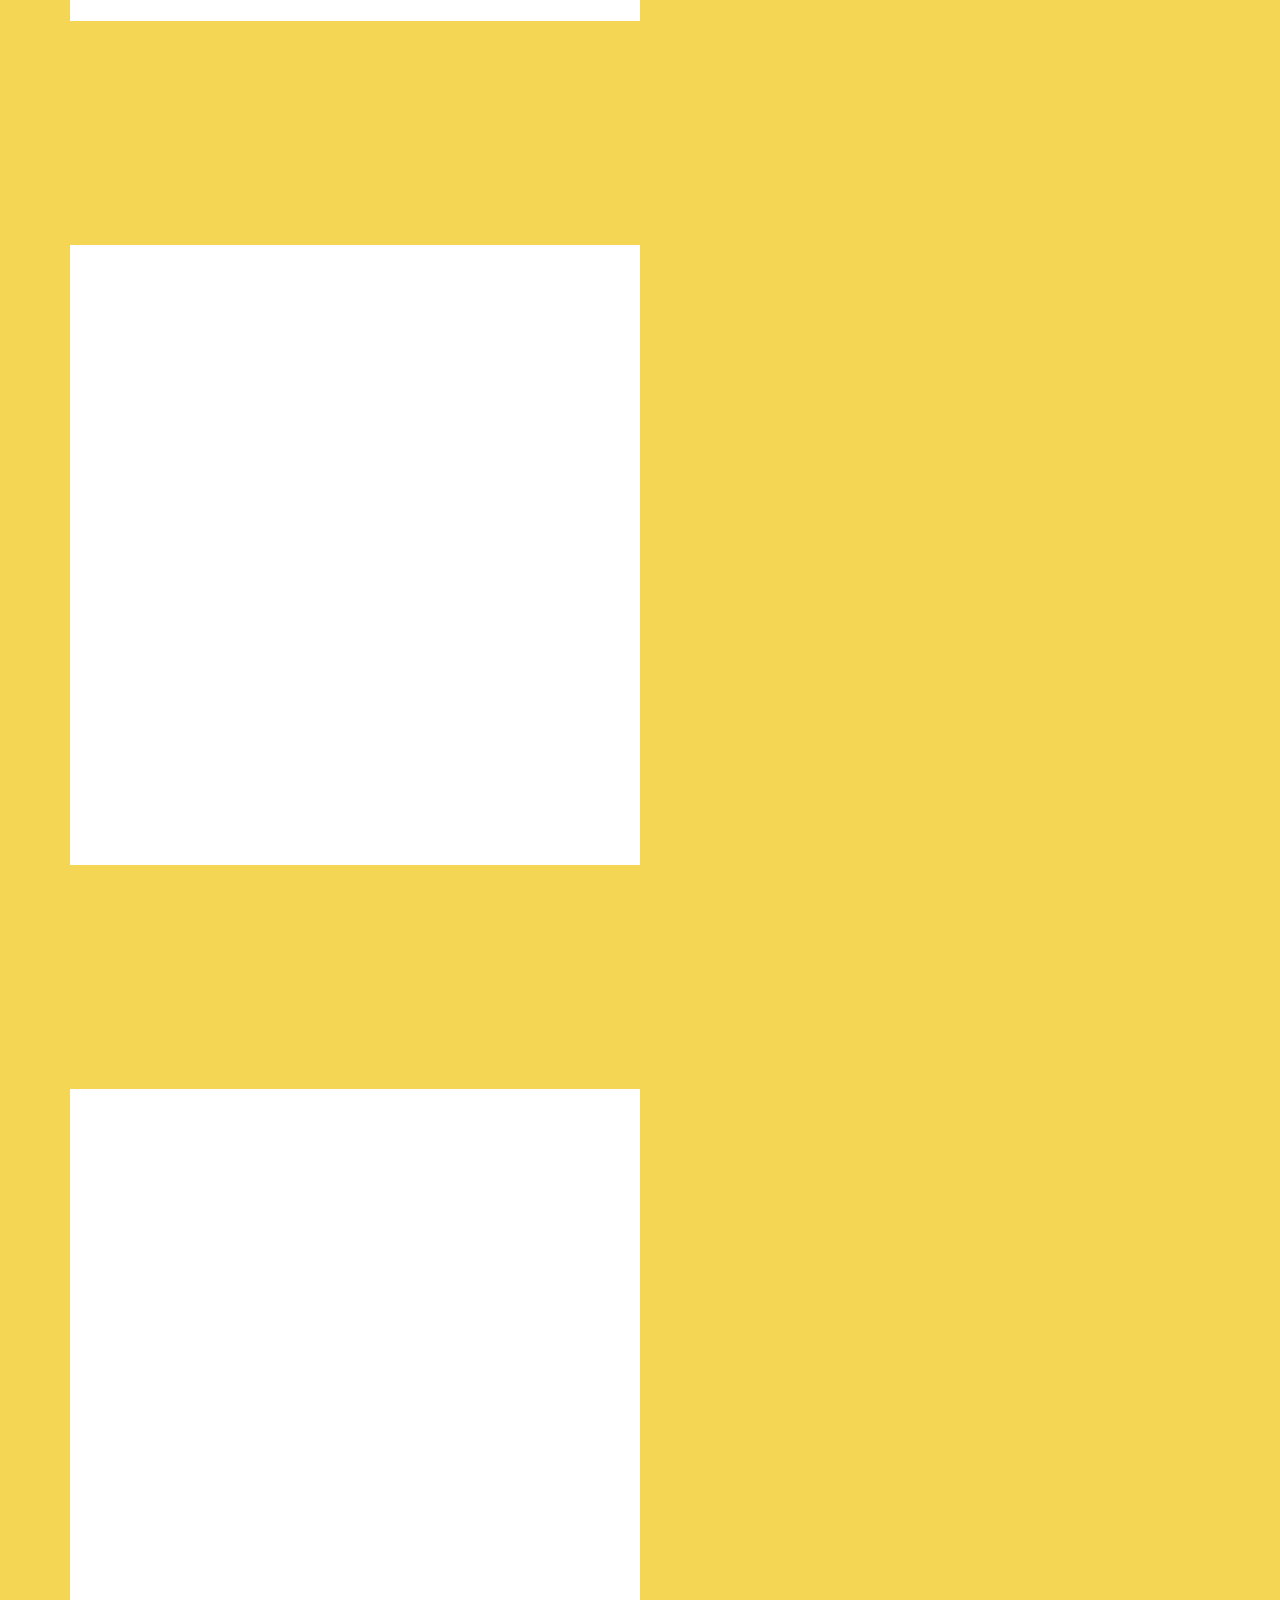
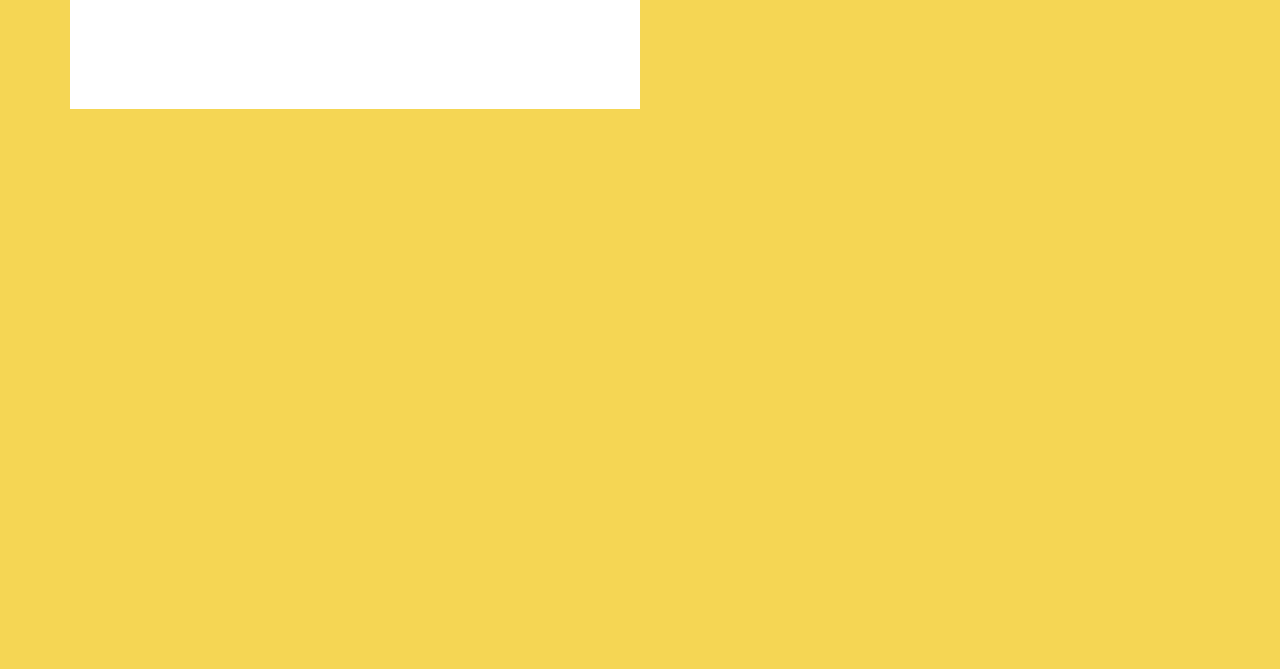
==== commit 8bee858d: "Add files via upload" ====
--- a/index.html
+++ b/index.html
@@ -5,13 +5,20 @@
     <meta name="keywords" content="design studio, Making history, OUR MISSION, Excellence, Innovation, Three Ways We Rock">
     <meta name="description" content="">
     <title>Bazinga</title>
-    <link rel="stylesheet" href="nicepage.css" media="screen">
+    <link rel="stylesheet" href="style.css" media="screen">
 <link rel="stylesheet" href="Bazinga.css" media="screen">
     <script class="u-script" type="text/javascript" src="jquery.js" defer=""></script>
-    <script class="u-script" type="text/javascript" src="nicepage.js" defer=""></script>
+    <script class="u-script" type="text/javascript" src="bz.js" defer=""></script>
     <meta name="generator" content="Nicepage 4.19.3, nicepage.com">
     <link id="u-theme-google-font" rel="stylesheet" href="https://fonts.googleapis.com/css?family=Roboto:100,100i,300,300i,400,400i,500,500i,700,700i,900,900i|Open+Sans:300,300i,400,400i,500,500i,600,600i,700,700i,800,800i">
     <link id="u-page-google-font" rel="stylesheet" href="https://fonts.googleapis.com/css?family=Montserrat:100,100i,200,200i,300,300i,400,400i,500,500i,600,600i,700,700i,800,800i,900,900i|Roboto+Condensed:300,300i,400,400i,700,700i|Source+Sans+Pro:200,200i,300,300i,400,400i,600,600i,700,700i,900,900i|Montserrat:100,100i,200,200i,300,300i,400,400i,500,500i,600,600i,700,700i,800,800i,900,900i">
+    
+    
+    
+    
+    
+    
+    
     
     
     
@@ -36,14 +43,14 @@
       <div class="u-clearfix u-sheet u-sheet-1">
         <img src="images/adc12b1e1454f20fadfaabb27bbc3476.png" alt="" class="u-image u-image-contain u-image-default u-image-1" data-image-width="195" data-image-height="199" data-animation-name="customAnimationIn" data-animation-duration="1000">
         <img src="images/a43f0c881afb6a0766cbd11968251686.png" alt="" class="u-image u-image-contain u-image-default u-image-2" data-image-width="195" data-image-height="199" data-animation-name="customAnimationIn" data-animation-duration="1000" data-animation-direction="X">
-        <img class="u-expanded-width-xs u-image u-image-contain u-image-default u-image-3" src="images/BAZINGALOGO1.png" alt="" data-image-width="4464" data-image-height="1221" data-animation-name="flipIn" data-animation-duration="1000" data-animation-direction="X">
+        <img class="u-image u-image-contain u-image-default u-image-3" src="images/BAZINGALOGO1.png" alt="" data-image-width="4464" data-image-height="1221" data-animation-name="flipIn" data-animation-duration="1000" data-animation-direction="X">
       </div>
     </section>
     <section class="u-clearfix u-palette-3-light-1 u-section-2" id="sec-49d6">
       <div class="u-clearfix u-sheet u-sheet-1">
-        <div class="u-border-6 u-border-black u-line u-line-vertical u-line-1"></div>
-        <div class="u-container-style u-group u-group-1">
-          <div class="u-container-layout">
+        <div class="u-border-6 u-border-black u-hidden-xs u-line u-line-vertical u-line-1"></div>
+        <div class="u-container-style u-expanded-width-xs u-group u-group-1">
+          <div class="u-container-layout u-valign-middle-xs">
             <p class="u-align-center u-text u-text-1" data-animation-name="customAnimationIn" data-animation-duration="1000" data-animation-direction="">
               <span style="font-weight: 700;">IEEE Bazinga</span> is an exciting series of offline and online events hosted by IEEE SB GECT in collaboration with *IEEE SB RSET<br>Bazinga is back with all its magic and we are looking for some energetic and enthusiastic PARTICIPANTS.
             </p>
@@ -190,23 +197,204 @@
             <div class="u-layout-row" style="">
               <div class="u-align-center-lg u-align-center-xl u-container-style u-layout-cell u-left-cell u-size-30 u-size-xs-60 u-white u-layout-cell-1" src="">
                 <div class="u-container-layout u-valign-bottom-lg u-valign-bottom-xl u-container-layout-1" src="">
-                  <img src="images/1c09e37a-3612-4673-ac31-94fe40919038.jpg" alt="" class="u-expanded-width u-image u-image-default u-image-1" data-image-width="1119" data-image-height="1080">
-                </div>
-              </div>
-              <div class="u-align-left u-container-style u-layout-cell u-right-cell u-size-30 u-size-xs-60 u-white u-layout-cell-2">
+                  <img src="images/IMG_2318.JPG" alt="" class="u-expanded-width u-image u-image-contain u-image-default u-image-1" data-image-width="1080" data-image-height="1080" data-animation-name="customAnimationIn" data-animation-duration="1000">
+                </div>
+              </div>
+              <div class="u-align-left u-container-style u-layout-cell u-right-cell u-size-30 u-size-xs-60 u-white u-layout-cell-2" data-animation-name="customAnimationIn" data-animation-duration="1000">
                 <div class="u-container-layout u-container-layout-2">
                   <h2 class="u-custom-font u-font-source-sans-pro u-text u-text-default u-text-grey-15 u-text-1">01</h2>
-                  <h3 class="u-text u-text-2">eVENT NAME</h3>
-                  <p class="u-text u-text-3">Duis aute irure dolor in reprehenderit in voluptate velit esse cillum dolore eu fugiat nulla pariatur. Excepteur sint occaecat cupidatat non proident</p>
-                  <a href="https://nicepage.com/c/education-website-templates" class="u-btn u-button-style u-palette-4-base u-btn-1">learn more</a>
-                </div>
-              </div>
-            </div>
-          </div>
-        </div>
-      </div>
-    </section>
-    <section class="u-clearfix u-palette-3-light-1 u-section-9" id="sec-3694">
+                  <h3 class="u-text u-text-2">MaNAGER'S GAMBIT</h3>
+                  <p class="u-text u-text-3"> Do you have it in you!?<br>presents you 𝙈𝘼𝙉𝘼𝙂𝙀𝙍'𝙎 𝙂𝘼𝙈𝘽𝙄𝙏, <br>a thrilling offline contest to identify your prowess and hone the best leaders among us.<br>
+                    <br>So, gather around for an exhilarating 3-stage battle of wits to seek glory!🔥<br>
+                    <br>
+                    <br>
+                  </p>
+                  <a href="https://bit.ly/ManagersGambit" class="u-btn u-button-style u-palette-4-base u-btn-1" target="_blank">Register</a>
+                </div>
+              </div>
+            </div>
+          </div>
+        </div>
+      </div>
+    </section>
+    <section class="u-align-center u-clearfix u-palette-3-light-1 u-section-9" id="carousel_c293">
+      <div class="u-clearfix u-sheet u-sheet-1">
+        <div class="u-clearfix u-gutter-0 u-layout-wrap u-layout-wrap-1">
+          <div class="u-layout" style="">
+            <div class="u-layout-row" style="">
+              <div class="u-align-center-lg u-align-center-xl u-container-style u-layout-cell u-left-cell u-size-30 u-size-xs-60 u-white u-layout-cell-1" src="">
+                <div class="u-container-layout u-valign-bottom-lg u-valign-bottom-xl u-container-layout-1" src="">
+                  <img src="images/IMG_2317.JPG" alt="" class="u-expanded-width u-image u-image-contain u-image-default u-image-1" data-image-width="1080" data-image-height="1080" data-animation-name="customAnimationIn" data-animation-duration="1000">
+                </div>
+              </div>
+              <div class="u-align-left u-container-style u-layout-cell u-right-cell u-size-30 u-size-xs-60 u-white u-layout-cell-2" data-animation-name="customAnimationIn" data-animation-duration="1000">
+                <div class="u-container-layout u-container-layout-2">
+                  <h2 class="u-custom-font u-font-source-sans-pro u-text u-text-default u-text-grey-15 u-text-1">02</h2>
+                  <h3 class="u-text u-text-2"> The Imitation Game</h3>
+                  <p class="u-text u-text-3">The Imitation Game,<br>a competition to check your logical ability 💭<br>
+                    <br>This Bazinga season, crack the code by thinking outside the box📦So, what are you waiting for? Bring out that smart side of yours with this reverse coding contest.<br>
+                    <br>Don't miss this golden chance to win prizes worth 2k! 💥<br>
+                  </p>
+                  <a href=" https://bit.ly/BazingaImitationGame" class="u-btn u-button-style u-palette-4-base u-btn-1">Register</a>
+                </div>
+              </div>
+            </div>
+          </div>
+        </div>
+      </div>
+    </section>
+    <section class="u-align-center u-clearfix u-palette-3-light-1 u-section-10" id="carousel_d626">
+      <div class="u-clearfix u-sheet u-sheet-1">
+        <div class="u-clearfix u-gutter-0 u-layout-wrap u-layout-wrap-1">
+          <div class="u-layout" style="">
+            <div class="u-layout-row" style="">
+              <div class="u-align-center-lg u-align-center-xl u-container-style u-layout-cell u-left-cell u-size-30 u-size-xs-60 u-white u-layout-cell-1" src="">
+                <div class="u-container-layout u-valign-bottom-lg u-valign-bottom-xl u-container-layout-1" src="">
+                  <img src="images/IMG_2316.JPG" alt="" class="u-expanded-width u-image u-image-contain u-image-default u-image-1" data-image-width="1080" data-image-height="1080" data-animation-name="customAnimationIn" data-animation-duration="1000">
+                </div>
+              </div>
+              <div class="u-align-left u-container-style u-layout-cell u-right-cell u-size-30 u-size-xs-60 u-white u-layout-cell-2" data-animation-name="customAnimationIn" data-animation-duration="1000">
+                <div class="u-container-layout u-container-layout-2">
+                  <h2 class="u-custom-font u-font-source-sans-pro u-text u-text-default u-text-grey-15 u-text-1">03</h2>
+                  <h3 class="u-text u-text-2"> MEET THE PRESS</h3>
+                  <p class="u-text u-text-3">Are you ready to be the one answering on behalf of your enterprise. ?<br>Will the journalists eat you alive or will you firmly stand your ground.<br>Join and find out🎇<br>
+                  </p>
+                  <a href="https://bit.ly/BazingaMeetThePress" class="u-btn u-button-style u-palette-4-base u-btn-1">Register</a>
+                </div>
+              </div>
+            </div>
+          </div>
+        </div>
+      </div>
+    </section>
+    <section class="u-align-center u-clearfix u-palette-3-light-1 u-section-11" id="carousel_b483">
+      <div class="u-clearfix u-sheet u-sheet-1">
+        <div class="u-clearfix u-gutter-0 u-layout-wrap u-layout-wrap-1">
+          <div class="u-layout" style="">
+            <div class="u-layout-row" style="">
+              <div class="u-align-center-lg u-align-center-xl u-container-style u-layout-cell u-left-cell u-size-30 u-size-xs-60 u-white u-layout-cell-1" src="">
+                <div class="u-container-layout u-valign-bottom-lg u-valign-bottom-xl u-container-layout-1" src="">
+                  <img src="images/IMG_2315.JPG" alt="" class="u-expanded-width u-image u-image-contain u-image-default u-image-1" data-image-width="1080" data-image-height="1080" data-animation-name="customAnimationIn" data-animation-duration="1000">
+                </div>
+              </div>
+              <div class="u-align-left u-container-style u-layout-cell u-right-cell u-size-30 u-size-xs-60 u-white u-layout-cell-2" data-animation-name="customAnimationIn" data-animation-duration="1000">
+                <div class="u-container-layout u-container-layout-2">
+                  <h2 class="u-custom-font u-font-source-sans-pro u-text u-text-default u-text-grey-15 u-text-1">04</h2>
+                  <h3 class="u-text u-text-2"> Sur De Soi&nbsp;</h3>
+                  <p class="u-text u-text-3">a thrilling offline technical contest to identify the best technical and managerial person among you. So join together for a thrilling 4-stage battle of wits to choose the victor! <br>All you need to have is interest and knowledge in computer science and related fields! <br>Round 1: Questionnaire Round (Both technical and value based) <br>Round 2: Group Discussion<br>Round 3: Technical Interview <br>Round 4: Core Values Interview (Stress Interview)<br>Registration fee : Rs 50<br>Prize Pool :5K<br>
+                  </p>
+                  <a href="https://bit.ly/BazingaSurDeSoi" class="u-btn u-button-style u-palette-4-base u-btn-1" target="_blank">Register</a>
+                </div>
+              </div>
+            </div>
+          </div>
+        </div>
+      </div>
+    </section>
+    <section class="u-align-center u-clearfix u-palette-3-light-1 u-section-12" id="carousel_fc6e">
+      <div class="u-clearfix u-sheet u-sheet-1">
+        <div class="u-clearfix u-gutter-0 u-layout-wrap u-layout-wrap-1">
+          <div class="u-layout" style="">
+            <div class="u-layout-row" style="">
+              <div class="u-align-center-lg u-align-center-xl u-container-style u-layout-cell u-left-cell u-size-30 u-size-xs-60 u-white u-layout-cell-1" src="">
+                <div class="u-container-layout u-valign-bottom-lg u-valign-bottom-xl u-container-layout-1" src="">
+                  <img src="images/IMG_2310.JPG" alt="" class="u-expanded-width u-image u-image-contain u-image-default u-image-1" data-image-width="1080" data-image-height="1080" data-animation-name="customAnimationIn" data-animation-duration="1000">
+                </div>
+              </div>
+              <div class="u-align-left u-container-style u-layout-cell u-right-cell u-size-30 u-size-xs-60 u-white u-layout-cell-2" data-animation-name="customAnimationIn" data-animation-duration="1000">
+                <div class="u-container-layout u-container-layout-2">
+                  <h2 class="u-custom-font u-font-source-sans-pro u-text u-text-default u-text-grey-15 u-text-1">05</h2>
+                  <h3 class="u-text u-text-2"> SHARK TANK</h3>
+                  <p class="u-text u-text-3"> Do you have a ready-to-pitch business idea? Are you ready to pitch it before the multimillionaire tycoons?<br>
+                    <br>The sharks are out looking for the best products and businesses. Are you fortunate to survive and thrive after swimming with the sharks? Come find out<br>Prizes worth 3k !!<br>
+                  </p>
+                  <a href="https://bit.ly/BazingaSharkTank" class="u-btn u-button-style u-palette-4-base u-btn-1" target="_blank">Register</a>
+                </div>
+              </div>
+            </div>
+          </div>
+        </div>
+      </div>
+    </section>
+    <section class="u-align-center u-clearfix u-palette-3-light-1 u-section-13" id="carousel_8429">
+      <div class="u-clearfix u-sheet u-sheet-1">
+        <div class="u-clearfix u-gutter-0 u-layout-wrap u-layout-wrap-1">
+          <div class="u-layout" style="">
+            <div class="u-layout-row" style="">
+              <div class="u-align-center-lg u-align-center-xl u-container-style u-layout-cell u-left-cell u-size-30 u-size-xs-60 u-white u-layout-cell-1" src="">
+                <div class="u-container-layout u-valign-bottom-lg u-valign-bottom-xl u-container-layout-1" src="">
+                  <img src="images/IMG_2311.JPG" alt="" class="u-expanded-width u-image u-image-contain u-image-default u-image-1" data-image-width="1080" data-image-height="1080" data-animation-name="customAnimationIn" data-animation-duration="1000">
+                </div>
+              </div>
+              <div class="u-align-left u-container-style u-layout-cell u-right-cell u-size-30 u-size-xs-60 u-white u-layout-cell-2" data-animation-name="customAnimationIn" data-animation-duration="1000">
+                <div class="u-container-layout u-container-layout-2">
+                  <h2 class="u-custom-font u-font-source-sans-pro u-text u-text-default u-text-grey-15 u-text-1">06</h2>
+                  <h3 class="u-text u-text-2"> Wangudu</h3>
+                  <p class="u-text u-text-3"> a state-level online *Product Design Competition* that aims to bring out creativity and rekindle the innovator in you&nbsp;<br>
+                    <br>■ Find and create your own solutions to a given problem. <br>■ Can either participate individually or groups of 2/3. <br>
+                    <br>Prizes worth Rs 3k !!<br>
+                  </p>
+                  <a href="https://bit.ly/BazingaPhunshukWangdu" class="u-btn u-button-style u-palette-4-base u-btn-1" target="_blank">Register</a>
+                </div>
+              </div>
+            </div>
+          </div>
+        </div>
+      </div>
+    </section>
+    <section class="u-align-center u-clearfix u-palette-3-light-1 u-section-14" id="carousel_9a38">
+      <div class="u-clearfix u-sheet u-sheet-1">
+        <div class="u-clearfix u-gutter-0 u-layout-wrap u-layout-wrap-1">
+          <div class="u-layout" style="">
+            <div class="u-layout-row" style="">
+              <div class="u-align-center-lg u-align-center-xl u-container-style u-layout-cell u-left-cell u-size-30 u-size-xs-60 u-white u-layout-cell-1" src="">
+                <div class="u-container-layout u-valign-bottom-lg u-valign-bottom-xl u-container-layout-1" src="">
+                  <img src="images/IMG_2312.JPG" alt="" class="u-expanded-width u-image u-image-contain u-image-default u-image-1" data-image-width="1080" data-image-height="1080" data-animation-name="customAnimationIn" data-animation-duration="1000">
+                </div>
+              </div>
+              <div class="u-align-left u-container-style u-layout-cell u-right-cell u-size-30 u-size-xs-60 u-white u-layout-cell-2" data-animation-name="customAnimationIn" data-animation-duration="1000">
+                <div class="u-container-layout u-container-layout-2">
+                  <h2 class="u-custom-font u-font-source-sans-pro u-text u-text-default u-text-grey-15 u-text-1">07</h2>
+                  <h3 class="u-text u-text-2"> Unagi</h3>
+                  <p class="u-text u-text-3"> a debate with yourself extempore competition where one must fight themselves in the battle of choices.<br>
+                    <br>Challenge your own perception of what lies ahead and prepare yourself to showcase your enthralling knowledge !!&nbsp;<br>
+                    <br>Prizes worth  1k !!<br>
+                  </p>
+                  <a href="https://bit.ly/BazingaUnagi" class="u-btn u-button-style u-palette-4-base u-btn-1" target="_blank">Register</a>
+                </div>
+              </div>
+            </div>
+          </div>
+        </div>
+      </div>
+    </section>
+    <section class="u-align-center u-clearfix u-palette-3-light-1 u-section-15" id="carousel_92de">
+      <div class="u-clearfix u-sheet u-sheet-1">
+        <div class="u-clearfix u-gutter-0 u-layout-wrap u-layout-wrap-1">
+          <div class="u-layout" style="">
+            <div class="u-layout-row" style="">
+              <div class="u-align-center-lg u-align-center-xl u-container-style u-layout-cell u-left-cell u-size-30 u-size-xs-60 u-white u-layout-cell-1" src="">
+                <div class="u-container-layout u-valign-bottom-lg u-valign-bottom-xl u-container-layout-1" src="">
+                  <img src="images/IMG_2313.JPG" alt="" class="u-expanded-width u-image u-image-contain u-image-default u-image-1" data-image-width="1080" data-image-height="1080" data-animation-name="customAnimationIn" data-animation-duration="1000">
+                </div>
+              </div>
+              <div class="u-align-left u-container-style u-layout-cell u-right-cell u-size-30 u-size-xs-60 u-white u-layout-cell-2" data-animation-name="customAnimationIn" data-animation-duration="1000">
+                <div class="u-container-layout u-container-layout-2">
+                  <h2 class="u-custom-font u-font-source-sans-pro u-text u-text-default u-text-grey-15 u-text-1">08</h2>
+                  <h3 class="u-text u-text-2"> Sirius</h3>
+                  <p class="u-text u-text-3">a game to think, analyse and solve puzzles that come your way 🧩💡<br>
+                    <br>So get ready to wear your thinking caps and rack your brains towards becoming the brightest star !🤔⭐<br>
+                    <br>Prizes worth 2k !!<br>
+                  </p>
+                  <a href="https://bit.ly/BazingaSirius" class="u-btn u-button-style u-palette-4-base u-btn-1" target="_blank">Register</a>
+                </div>
+              </div>
+            </div>
+          </div>
+        </div>
+      </div>
+    </section>
+    <section class="u-clearfix u-palette-3-light-1 u-section-16" id="sec-3694">
       <div class="u-clearfix u-sheet u-sheet-1">
         <div class="u-clearfix u-expanded-width u-gutter-20 u-layout-wrap u-layout-wrap-1">
           <div class="u-layout">
@@ -229,8 +417,6 @@
             </div>
           </div>
         </div>
-        <a href="https://nicepage.com/k/flask-html-templates" class="u-border-2 u-border-palette-3-dark-1 u-btn u-button-style u-hover-palette-3-light-1 u-palette-3-light-2 u-text-palette-3-dark-2 u-btn-1">Show more&nbsp;<span class="u-icon u-text-palette-1-dark-2"><svg class="u-svg-content" viewBox="0 0 512 512" x="0px" y="0px" style="width: 1em; height: 1em;"><path d="M441.156,322.876l-48.666-47.386c-3.319-3.243-8.619-3.234-11.93,0.017l-81.894,80.299V8.533 c0-4.71-3.823-8.533-8.533-8.533h-68.267c-4.71,0-8.533,3.823-8.533,8.533v347.273l-81.894-80.299    c-3.311-3.243-8.602-3.251-11.921-0.017l-48.666,47.386c-1.655,1.604-2.586,3.806-2.586,6.11c0,2.304,0.939,4.506,2.586,6.11 l179.2,174.481c1.655,1.613,3.806,2.423,5.948,2.423c2.15,0,4.292-0.811,5.956-2.423l179.2-174.481 c1.647-1.604,2.577-3.806,2.577-6.11C443.733,326.682,442.803,324.48,441.156,322.876z"></path></svg><img></span>
-        </a>
       </div>
     </section>
     
--- a/style.css
+++ b/style.css
@@ -0,0 +1,39107 @@
+/*begin-commonstyles library*//*!
+ * froala_editor v4.0.6 (https://www.froala.com/wysiwyg-editor)
+ * License https://froala.com/wysiwyg-editor/terms/
+ * Copyright 2014-2021 Froala Labs
+ */
+
+.fr-clearfix::after {
+  clear: both;
+  display: block;
+  content: "";
+  height: 0; }
+
+.fr-hide-by-clipping {
+  position: absolute;
+  width: 1px;
+  height: 1px;
+  padding: 0;
+  margin: -1px;
+  overflow: hidden;
+  clip: rect(0, 0, 0, 0);
+  border: 0; }
+
+.fr-view img.fr-rounded, .fr-view .fr-img-caption.fr-rounded img {
+  border-radius: 10px;
+  -moz-border-radius: 10px;
+  -webkit-border-radius: 10px;
+  -moz-background-clip: padding;
+  -webkit-background-clip: padding-box;
+  background-clip: padding-box; }
+
+.fr-view img.fr-shadow, .fr-view .fr-img-caption.fr-shadow img {
+  -webkit-box-shadow: 10px 10px 5px 0px #cccccc;
+  -moz-box-shadow: 10px 10px 5px 0px #cccccc;
+  box-shadow: 10px 10px 5px 0px #cccccc; }
+
+.fr-view img.fr-bordered, .fr-view .fr-img-caption.fr-bordered img {
+  border: solid 5px #CCC; }
+
+.fr-view img.fr-bordered {
+  -webkit-box-sizing: content-box;
+  -moz-box-sizing: content-box;
+  box-sizing: content-box; }
+
+.fr-view .fr-img-caption.fr-bordered img {
+  -webkit-box-sizing: border-box;
+  -moz-box-sizing: border-box;
+  box-sizing: border-box; }
+
+.fr-view {
+  word-wrap: break-word; }
+  .fr-view span[style~="color:"] a {
+    color: inherit; }
+  .fr-view strong {
+    font-weight: 700; }
+  .fr-view table[border='0'] td:not([class]), .fr-view table[border='0'] th:not([class]), .fr-view table[border='0'] td[class=""], .fr-view table[border='0'] th[class=""] {
+    border-width: 0px; }
+  .fr-view table {
+    border: none;
+    border-collapse: collapse;
+    empty-cells: show;
+    max-width: 100%; }
+    .fr-view table td {
+      min-width: 5px; }
+    .fr-view table.fr-dashed-borders td, .fr-view table.fr-dashed-borders th {
+      border-style: dashed; }
+    .fr-view table.fr-alternate-rows tbody tr:nth-child(2n) {
+      background: whitesmoke; }
+    .fr-view table td, .fr-view table th {
+      border: 1px solid #DDD; }
+      .fr-view table td:empty, .fr-view table th:empty {
+        height: 20px; }
+      .fr-view table td.fr-highlighted, .fr-view table th.fr-highlighted {
+        border: 1px double red; }
+      .fr-view table td.fr-thick, .fr-view table th.fr-thick {
+        border-width: 2px; }
+    .fr-view table th {
+      background: #ececec; }
+  .fr-view hr {
+    clear: both;
+    user-select: none;
+    -o-user-select: none;
+    -moz-user-select: none;
+    -khtml-user-select: none;
+    -webkit-user-select: none;
+    -ms-user-select: none;
+    break-after: always;
+    page-break-after: always; }
+  .fr-view .fr-file {
+    position: relative; }
+    .fr-view .fr-file::after {
+      position: relative;
+      content: "\1F4CE";
+      font-weight: normal; }
+  .fr-view pre {
+    white-space: pre-wrap;
+    word-wrap: break-word;
+    overflow: visible; }
+/*  .fr-view[dir="rtl"] blockquote {
+    border-left: none;
+    border-right: solid 2px #5E35B1;
+    margin-right: 0;
+    padding-right: 5px;
+    padding-left: 0; }
+    .fr-view[dir="rtl"] blockquote blockquote {
+      border-color: #00BCD4; }
+      .fr-view[dir="rtl"] blockquote blockquote blockquote {
+        border-color: #43A047; }
+  .fr-view blockquote {
+    border-left: solid 2px #5E35B1;
+    margin-left: 0;
+    padding-left: 5px;
+    color: #5E35B1; }
+    .fr-view blockquote blockquote {
+      border-color: #00BCD4;
+      color: #00BCD4; }
+      .fr-view blockquote blockquote blockquote {
+        border-color: #43A047;
+        color: #43A047; } */
+  .fr-view span.fr-emoticon {
+    font-weight: normal;
+    font-family: "Apple Color Emoji","Segoe UI Emoji","NotoColorEmoji","Segoe UI Symbol","Android Emoji","EmojiSymbols";
+    display: inline;
+    line-height: 0; }
+    .fr-view span.fr-emoticon.fr-emoticon-img {
+      background-repeat: no-repeat !important;
+      font-size: inherit;
+      height: 1em;
+      width: 1em;
+      min-height: 20px;
+      min-width: 20px;
+      display: inline-block;
+      margin: -.1em .1em .1em;
+      line-height: 1;
+      vertical-align: middle; }
+  .fr-view .fr-text-gray {
+    color: #AAA !important; }
+  .fr-view .fr-text-bordered {
+    border-top: solid 1px #222;
+    border-bottom: solid 1px #222;
+    padding: 10px 0; }
+  .fr-view .fr-text-spaced {
+    letter-spacing: 1px; }
+  .fr-view .fr-text-uppercase {
+    text-transform: uppercase; }
+  .fr-view .fr-class-highlighted {
+    background-color: #ffff00; }
+  .fr-view .fr-class-code {
+    border-color: #cccccc;
+    border-radius: 2px;
+    -moz-border-radius: 2px;
+    -webkit-border-radius: 2px;
+    -moz-background-clip: padding;
+    -webkit-background-clip: padding-box;
+    background-clip: padding-box;
+    background: #f5f5f5;
+    padding: 10px;
+    font-family: "Courier New", Courier, monospace; }
+  .fr-view .fr-class-transparency {
+    opacity: 0.5; }
+  .fr-view img {
+    position: relative;
+    max-width: 100%; }
+    .fr-view img.fr-dib {
+      margin: 10px auto;
+      display: block;
+      float: none;
+      vertical-align: top; }
+      .fr-view img.fr-dib.fr-fil {
+        margin-left: 0;
+        text-align: left; }
+      .fr-view img.fr-dib.fr-fir {
+        margin-right: 0;
+        text-align: right; }
+    .fr-view img.fr-dii {
+      display: inline-block;
+      float: none;
+      vertical-align: bottom;
+      margin-left: 5px;
+      margin-right: 5px;
+      max-width: calc(100% - (2 * 5px)); }
+      .fr-view img.fr-dii.fr-fil {
+        float: left;
+        margin: 10px 15px 10px 0;
+        max-width: calc(100% - 5px); }
+      .fr-view img.fr-dii.fr-fir {
+        float: right;
+        margin: 10px 0 10px 15px;
+        max-width: calc(100% - 5px); }
+  .fr-view span.fr-img-caption {
+    position: relative;
+    max-width: 100%; }
+    .fr-view span.fr-img-caption.fr-dib {
+      margin: 5px auto;
+      display: block;
+      float: none;
+      vertical-align: top; }
+      .fr-view span.fr-img-caption.fr-dib.fr-fil {
+        margin-left: 0;
+        text-align: left; }
+      .fr-view span.fr-img-caption.fr-dib.fr-fir {
+        margin-right: 0;
+        text-align: right; }
+    .fr-view span.fr-img-caption.fr-dii {
+      display: inline-block;
+      float: none;
+      vertical-align: bottom;
+      margin-left: 5px;
+      margin-right: 5px;
+      max-width: calc(100% - (2 * 5px)); }
+      .fr-view span.fr-img-caption.fr-dii.fr-fil {
+        float: left;
+        margin: 5px 5px 5px 0;
+        max-width: calc(100% - 5px); }
+      .fr-view span.fr-img-caption.fr-dii.fr-fir {
+        float: right;
+        margin: 5px 0 5px 5px;
+        max-width: calc(100% - 5px); }
+  .fr-view .fr-video {
+    text-align: center;
+    position: relative; }
+    .fr-view .fr-video.fr-rv {
+      padding-bottom: 56.25%;
+      padding-top: 30px;
+      height: 0;
+      overflow: hidden; }
+      .fr-view .fr-video.fr-rv > iframe, .fr-view .fr-video.fr-rv object, .fr-view .fr-video.fr-rv embed {
+        position: absolute !important;
+        top: 0;
+        left: 0;
+        width: 100%;
+        height: 100%; }
+    .fr-view .fr-video > * {
+      -webkit-box-sizing: content-box;
+      -moz-box-sizing: content-box;
+      box-sizing: content-box;
+      max-width: 100%;
+      border: none; }
+    .fr-view .fr-video.fr-dvb {
+      display: block;
+      clear: both; }
+      .fr-view .fr-video.fr-dvb.fr-fvl {
+        text-align: left; }
+      .fr-view .fr-video.fr-dvb.fr-fvr {
+        text-align: right; }
+    .fr-view .fr-video.fr-dvi {
+      display: inline-block; }
+      .fr-view .fr-video.fr-dvi.fr-fvl {
+        float: left; }
+      .fr-view .fr-video.fr-dvi.fr-fvr {
+        float: right; }
+  .fr-view a.fr-strong {
+    font-weight: 700; }
+  .fr-view a.fr-green {
+    color: green; }
+  .fr-view .fr-img-caption {
+    text-align: center; }
+    .fr-view .fr-img-caption .fr-img-wrap {
+      padding: 0;
+      margin: auto;
+      text-align: center;
+      width: 100%; }
+      .fr-view .fr-img-caption .fr-img-wrap a {
+        display: block; }
+      .fr-view .fr-img-caption .fr-img-wrap img {
+        display: block;
+        margin: auto;
+        width: 100%; }
+      .fr-view .fr-img-caption .fr-img-wrap > span {
+        margin: auto;
+        display: block;
+        padding: 5px 5px 10px;
+        font-size: 14px;
+        font-weight: initial;
+        -webkit-box-sizing: border-box;
+        -moz-box-sizing: border-box;
+        box-sizing: border-box;
+        -webkit-opacity: 0.9;
+        -moz-opacity: 0.9;
+        opacity: 0.9;
+        -ms-filter: "progid:DXImageTransform.Microsoft.Alpha(Opacity=0)";
+        width: 100%;
+        text-align: center; }
+  .fr-view button.fr-rounded, .fr-view input.fr-rounded, .fr-view textarea.fr-rounded {
+    border-radius: 10px;
+    -moz-border-radius: 10px;
+    -webkit-border-radius: 10px;
+    -moz-background-clip: padding;
+    -webkit-background-clip: padding-box;
+    background-clip: padding-box; }
+  .fr-view button.fr-large, .fr-view input.fr-large, .fr-view textarea.fr-large {
+    font-size: 24px; }
+
+/**
+ * Image style.
+ */
+a.fr-view.fr-strong {
+  font-weight: 700; }
+a.fr-view.fr-green {
+  color: green; }
+
+/**
+ * Link style.
+ */
+img.fr-view {
+  position: relative;
+  max-width: 100%; }
+  img.fr-view.fr-dib {
+    margin: 5px auto;
+    display: block;
+    float: none;
+    vertical-align: top; }
+    img.fr-view.fr-dib.fr-fil {
+      margin-left: 0;
+      text-align: left; }
+    img.fr-view.fr-dib.fr-fir {
+      margin-right: 0;
+      text-align: right; }
+  img.fr-view.fr-dii {
+    display: inline-block;
+    float: none;
+    vertical-align: bottom;
+    margin-left: 5px;
+    margin-right: 5px;
+    max-width: calc(100% - (2 * 5px)); }
+    img.fr-view.fr-dii.fr-fil {
+      float: left;
+      margin: 5px 5px 5px 0;
+      max-width: calc(100% - 5px); }
+    img.fr-view.fr-dii.fr-fir {
+      float: right;
+      margin: 5px 0 5px 5px;
+      max-width: calc(100% - 5px); }
+
+span.fr-img-caption.fr-view {
+  position: relative;
+  max-width: 100%; }
+  span.fr-img-caption.fr-view.fr-dib {
+    margin: 5px auto;
+    display: block;
+    float: none;
+    vertical-align: top; }
+    span.fr-img-caption.fr-view.fr-dib.fr-fil {
+      margin-left: 0;
+      text-align: left; }
+    span.fr-img-caption.fr-view.fr-dib.fr-fir {
+      margin-right: 0;
+      text-align: right; }
+  span.fr-img-caption.fr-view.fr-dii {
+    display: inline-block;
+    float: none;
+    vertical-align: bottom;
+    margin-left: 5px;
+    margin-right: 5px;
+    max-width: calc(100% - (2 * 5px)); }
+    span.fr-img-caption.fr-view.fr-dii.fr-fil {
+      float: left;
+      margin: 5px 5px 5px 0;
+      max-width: calc(100% - 5px); }
+    span.fr-img-caption.fr-view.fr-dii.fr-fir {
+      float: right;
+      margin: 5px 0 5px 5px;
+      max-width: calc(100% - 5px); }
+/*end-commonstyles library*/@charset "UTF-8";
+.u-hidden-block {
+  visibility: hidden!important;
+}
+.u-locked-block {
+  pointer-events: none!important;
+}
+/*! normalize.css v4.1.1 | MIT License | github.com/necolas/normalize.css */
+html {
+  font-family: sans-serif;
+  -ms-text-size-adjust: 100%;
+  -webkit-text-size-adjust: 100%;
+}
+body {
+  margin: 0;
+}
+article,
+aside,
+details,
+figcaption,
+figure,
+footer,
+header,
+main,
+menu,
+nav,
+section,
+summary {
+  display: block;
+}
+audio,
+canvas,
+progress,
+video {
+  display: inline-block;
+}
+audio:not([controls]) {
+  display: none;
+  height: 0;
+}
+progress {
+  vertical-align: baseline;
+}
+template,
+[hidden] {
+  display: none;
+}
+a {
+  background-color: transparent;
+  -webkit-text-decoration-skip: objects;
+}
+a:active,
+a:hover {
+  outline-width: 0;
+}
+abbr[title] {
+  border-bottom: none;
+  text-decoration: underline;
+}
+b,
+strong {
+  font-weight: inherit;
+  font-weight: bold;
+}
+dfn {
+  font-style: italic;
+}
+h1 {
+  font-size: 2em;
+  margin: 0.67em 0;
+}
+mark {
+  background-color: #ff0;
+  color: #000;
+}
+small {
+  font-size: 80%;
+}
+sub,
+sup {
+  font-size: 75%;
+  line-height: 0;
+  position: relative;
+  vertical-align: baseline;
+}
+sub {
+  bottom: -0.25em;
+}
+sup {
+  top: -0.5em;
+}
+img {
+  border-style: none;
+}
+svg:not(:root) {
+  overflow: hidden;
+}
+code,
+kbd,
+pre,
+samp {
+  font-family: monospace,monospace;
+  font-size: 1em;
+}
+hr {
+  box-sizing: content-box;
+  height: 0;
+  overflow: visible;
+}
+button,
+input,
+optgroup,
+select,
+textarea {
+  color: inherit;
+  font: inherit;
+  margin: 0;
+}
+optgroup {
+  font-weight: 700;
+}
+button,
+input {
+  overflow: visible;
+}
+button,
+select {
+  text-transform: none;
+}
+button,
+html [type="button"],
+[type="reset"],
+[type="submit"] {
+  -webkit-appearance: button;
+}
+button::-moz-focus-inner,
+[type="button"]::-moz-focus-inner,
+[type="reset"]::-moz-focus-inner,
+[type="submit"]::-moz-focus-inner {
+  border-style: none;
+  padding: 0;
+}
+button:-moz-focusring,
+[type="button"]:-moz-focusring,
+[type="reset"]:-moz-focusring,
+[type="submit"]:-moz-focusring {
+  outline: 1px dotted ButtonText;
+}
+fieldset {
+  border: 1px solid silver;
+  margin: 0 2px;
+  padding: 0.35em 0.625em 0.75em;
+}
+legend {
+  box-sizing: border-box;
+  color: inherit;
+  display: table;
+  max-width: 100%;
+  padding: 0;
+  white-space: normal;
+}
+textarea {
+  overflow: auto;
+  outline: none;
+}
+button,
+select,
+input,
+textarea {
+  outline: none;
+}
+[type="checkbox"],
+[type="radio"] {
+  box-sizing: border-box;
+  padding: 0;
+}
+[type="number"]::-webkit-inner-spin-button,
+[type="number"]::-webkit-outer-spin-button {
+  height: auto;
+}
+[type="search"] {
+  -webkit-appearance: textfield;
+  outline-offset: -2px;
+}
+[type="search"]::-webkit-search-cancel-button,
+[type="search"]::-webkit-search-decoration {
+  -webkit-appearance: none;
+}
+::-webkit-input-placeholder {
+  color: inherit;
+  opacity: 0.54;
+}
+::-webkit-file-upload-button {
+  -webkit-appearance: button;
+  font: inherit;
+}
+ul,
+ol {
+  padding-left: 20px;
+}
+/* Fade effect */
+/* Over effect */
+/* Slide effect */
+/* Over and Slide effect */
+/* Flip Left effect */
+/* Flip Right effect */
+/* Flip Top effect */
+/* Flip Bottom effect */
+/* Wobble Left effect */
+/* Wobble Right effect */
+/* Wobble top effect */
+/* Wobble bottom effect */
+/* Zoom and Rotate Effects */
+/* Utility */
+.u-over-slide {
+  position: absolute;
+  left: 0;
+  top: 0;
+  width: 100%;
+  height: 100%;
+}
+.u-background-effect {
+  overflow: hidden;
+}
+.u-background-effect ~ .u-container-layout {
+  cursor: pointer;
+}
+/* Fade effect */
+.u-effect-fade .u-over-slide {
+  opacity: 0;
+  transition: all 500ms ease;
+}
+.u-effect-fade:hover .u-over-slide,
+.u-effect-fade.u-effect-active .u-over-slide {
+  opacity: 1;
+}
+/* Over effect */
+.u-effect-over-left .u-over-slide {
+  transform: translate(-100%, 0);
+  transition: all 500ms ease;
+}
+.u-effect-over-left:hover .u-over-slide,
+.u-effect-over-left.u-effect-active .u-over-slide {
+  transform: translate(0, 0);
+}
+.u-effect-over-right .u-over-slide {
+  transform: translate(100%, 0);
+  transition: all 500ms ease;
+}
+.u-effect-over-right:hover .u-over-slide,
+.u-effect-over-right.u-effect-active .u-over-slide {
+  transform: translate(0, 0);
+}
+.u-effect-over-top .u-over-slide {
+  transform: translate(0, -100%);
+  transition: all 500ms ease;
+}
+.u-effect-over-top:hover .u-over-slide,
+.u-effect-over-top.u-effect-active .u-over-slide {
+  transform: translate(0, 0);
+}
+.u-effect-over-bottom .u-over-slide {
+  transform: translate(0, 100%);
+  transition: all 500ms ease;
+}
+.u-effect-over-bottom:hover .u-over-slide,
+.u-effect-over-bottom.u-effect-active .u-over-slide {
+  transform: translate(0, 0);
+}
+.u-effect-over-topleft .u-over-slide {
+  transform: translate(-100%, -100%);
+  transition: all 500ms ease;
+}
+.u-effect-over-topleft:hover .u-over-slide,
+.u-effect-over-topleft.u-effect-active .u-over-slide {
+  transform: translate(0, 0);
+}
+.u-effect-over-topright .u-over-slide {
+  transform: translate(100%, -100%);
+  transition: all 500ms ease;
+}
+.u-effect-over-topright:hover .u-over-slide,
+.u-effect-over-topright.u-effect-active .u-over-slide {
+  transform: translate(0, 0);
+}
+.u-effect-over-bottomleft .u-over-slide {
+  transform: translate(-100%, 100%);
+  transition: all 500ms ease;
+}
+.u-effect-over-bottomleft:hover .u-over-slide,
+.u-effect-over-bottomleft.u-effect-active .u-over-slide {
+  transform: translate(0, 0);
+}
+.u-effect-over-bottomright .u-over-slide {
+  transform: translate(100%, 100%);
+  transition: all 500ms ease;
+}
+.u-effect-over-bottomright:hover .u-over-slide,
+.u-effect-over-bottomright.u-effect-active .u-over-slide {
+  transform: translate(0, 0);
+}
+/* Slide effect */
+.u-effect-slide-left .u-over-slide {
+  transform: translate(-100%, 0);
+  transition: all 500ms ease;
+}
+.u-effect-slide-left:hover .u-over-slide,
+.u-effect-slide-left.u-effect-active .u-over-slide {
+  transform: translate(0, 0);
+}
+.u-effect-slide-left .u-back-slide {
+  transition: all 500ms ease;
+}
+.u-effect-slide-left:hover .u-back-slide,
+.u-effect-slide-left.u-effect-active .u-back-slide {
+  transform: translate(100%, 0);
+}
+.u-effect-slide-right .u-over-slide {
+  transform: translate(100%, 0);
+  transition: all 500ms ease;
+}
+.u-effect-slide-right:hover .u-over-slide,
+.u-effect-slide-right.u-effect-active .u-over-slide {
+  transform: translate(0, 0);
+}
+.u-effect-slide-right .u-back-slide {
+  transition: all 500ms ease;
+}
+.u-effect-slide-right:hover .u-back-slide,
+.u-effect-slide-right.u-effect-active .u-back-slide {
+  transform: translate(-100%, 0);
+}
+.u-effect-slide-top .u-over-slide {
+  transform: translate(0, -100%);
+  transition: all 500ms ease;
+}
+.u-effect-slide-top:hover .u-over-slide,
+.u-effect-slide-top.u-effect-active .u-over-slide {
+  transform: translate(0, 0);
+}
+.u-effect-slide-top .u-back-slide {
+  transition: all 500ms ease;
+}
+.u-effect-slide-top:hover .u-back-slide,
+.u-effect-slide-top.u-effect-active .u-back-slide {
+  transform: translate(0, 100%);
+}
+.u-effect-slide-bottom .u-over-slide {
+  transform: translate(0, 100%);
+  transition: all 500ms ease;
+}
+.u-effect-slide-bottom:hover .u-over-slide,
+.u-effect-slide-bottom.u-effect-active .u-over-slide {
+  transform: translate(0, 0);
+}
+.u-effect-slide-bottom .u-back-slide {
+  transition: all 500ms ease;
+}
+.u-effect-slide-bottom:hover .u-back-slide,
+.u-effect-slide-bottom.u-effect-active .u-back-slide {
+  transform: translate(0, -100%);
+}
+.u-effect-slide-topleft .u-over-slide {
+  transform: translate(-100%, -100%);
+  transition: all 500ms ease;
+}
+.u-effect-slide-topleft:hover .u-over-slide,
+.u-effect-slide-topleft.u-effect-active .u-over-slide {
+  transform: translate(0, 0);
+}
+.u-effect-slide-topleft .u-back-slide {
+  transition: all 500ms ease;
+}
+.u-effect-slide-topleft:hover .u-back-slide,
+.u-effect-slide-topleft.u-effect-active .u-back-slide {
+  transform: translate(100%, 100%);
+}
+.u-effect-slide-topright .u-over-slide {
+  transform: translate(100%, -100%);
+  transition: all 500ms ease;
+}
+.u-effect-slide-topright:hover .u-over-slide,
+.u-effect-slide-topright.u-effect-active .u-over-slide {
+  transform: translate(0, 0);
+}
+.u-effect-slide-topright .u-back-slide {
+  transition: all 500ms ease;
+}
+.u-effect-slide-topright:hover .u-back-slide,
+.u-effect-slide-topright.u-effect-active .u-back-slide {
+  transform: translate(-100%, 100%);
+}
+.u-effect-slide-bottomleft .u-over-slide {
+  transform: translate(-100%, 100%);
+  transition: all 500ms ease;
+}
+.u-effect-slide-bottomleft:hover .u-over-slide,
+.u-effect-slide-bottomleft.u-effect-active .u-over-slide {
+  transform: translate(0, 0);
+}
+.u-effect-slide-bottomleft .u-back-slide {
+  transition: all 500ms ease;
+}
+.u-effect-slide-bottomleft:hover .u-back-slide,
+.u-effect-slide-bottomleft.u-effect-active .u-back-slide {
+  transform: translate(100%, -100%);
+}
+.u-effect-slide-bottomright .u-over-slide {
+  transform: translate(100%, 100%);
+  transition: all 500ms ease;
+}
+.u-effect-slide-bottomright:hover .u-over-slide,
+.u-effect-slide-bottomright.u-effect-active .u-over-slide {
+  transform: translate(0, 0);
+}
+.u-effect-slide-bottomright .u-back-slide {
+  transition: all 500ms ease;
+}
+.u-effect-slide-bottomright:hover .u-back-slide,
+.u-effect-slide-bottomright.u-effect-active .u-back-slide {
+  transform: translate(-100%, -100%);
+}
+/* Flip */
+.u-effect-flip-left,
+.u-effect-flip-left .u-slidesWrapper {
+  perspective: 300px;
+}
+.u-effect-flip-left .u-over-slide {
+  opacity: 0;
+  transform: rotateY(180deg);
+  transform-origin: center left;
+  transition: transform 500ms ease, transform-origin 500ms ease, opacity 0ms ease 500ms;
+}
+.u-effect-flip-left:hover .u-over-slide,
+.u-effect-flip-left.u-effect-active .u-over-slide {
+  opacity: 1;
+  transform: rotateY(0deg);
+  transition: transform 500ms ease, transform-origin 500ms ease;
+}
+.u-effect-flip-right,
+.u-effect-flip-right .u-slidesWrapper {
+  perspective: 300px;
+}
+.u-effect-flip-right .u-over-slide {
+  opacity: 0;
+  transform: rotateY(-180deg);
+  transform-origin: center right;
+  transition: transform 500ms ease, transform-origin 500ms ease, opacity 0ms ease 500ms;
+}
+.u-effect-flip-right:hover .u-over-slide,
+.u-effect-flip-right.u-effect-active .u-over-slide {
+  opacity: 1;
+  transform: rotateY(0deg);
+  transition: transform 500ms ease, transform-origin 500ms ease;
+}
+.u-effect-flip-top,
+.u-effect-flip-top .u-slidesWrapper {
+  perspective: 300px;
+}
+.u-effect-flip-top .u-over-slide {
+  opacity: 0;
+  transform: rotateX(-180deg);
+  transform-origin: center top;
+  transition: transform 500ms ease, transform-origin 500ms ease, opacity 0ms ease 500ms;
+}
+.u-effect-flip-top:hover .u-over-slide,
+.u-effect-flip-top.u-effect-active .u-over-slide {
+  opacity: 1;
+  transform: rotateX(0deg);
+  transition: transform 500ms ease, transform-origin 500ms ease;
+}
+.u-effect-flip-bottom,
+.u-effect-flip-bottom .u-slidesWrapper {
+  perspective: 300px;
+}
+.u-effect-flip-bottom .u-over-slide {
+  opacity: 0;
+  transform: rotateX(180deg);
+  transform-origin: center bottom;
+  transition: transform 500ms ease, transform-origin 500ms ease, opacity 0ms ease 500ms;
+}
+.u-effect-flip-bottom:hover .u-over-slide,
+.u-effect-flip-bottom.u-effect-active .u-over-slide {
+  opacity: 1;
+  transform: rotateX(0deg);
+  transition: transform 500ms ease, transform-origin 500ms ease;
+}
+/* Wooble */
+.u-effect-wobble-left,
+.u-effect-wobble-left .u-slidesWrapper {
+  perspective: 300px;
+}
+.u-effect-wobble-left .u-over-slide {
+  opacity: 0;
+  transform: rotateY(130deg);
+  transform-origin: center left;
+  transition: transform 500ms ease, transform-origin 500ms ease, opacity 0ms ease 500ms;
+}
+.u-effect-wobble-left:hover .u-over-slide,
+.u-effect-wobble-left.u-effect-active .u-over-slide {
+  opacity: 1;
+  transform: rotateY(0deg);
+  transform-origin: center right;
+  transition: transform 500ms ease, transform-origin 500ms ease;
+}
+.u-effect-wobble-right,
+.u-effect-wobble-right .u-slidesWrapper {
+  perspective: 300px;
+}
+.u-effect-wobble-right .u-over-slide {
+  opacity: 0;
+  transform: rotateY(-130deg);
+  transform-origin: center right;
+  transition: transform 500ms ease, transform-origin 500ms ease, opacity 0ms ease 500ms;
+}
+.u-effect-wobble-right:hover .u-over-slide,
+.u-effect-wobble-right.u-effect-active .u-over-slide {
+  opacity: 1;
+  transform: rotateY(0deg);
+  transform-origin: center left;
+  transition: transform 500ms ease, transform-origin 500ms ease;
+}
+.u-effect-wobble-top,
+.u-effect-wobble-top .u-slidesWrapper {
+  perspective: 300px;
+}
+.u-effect-wobble-top .u-over-slide {
+  opacity: 0;
+  transform: rotateX(-130deg);
+  transform-origin: center top;
+  transition: transform 500ms ease, transform-origin 500ms ease, opacity 0ms ease 500ms;
+}
+.u-effect-wobble-top:hover .u-over-slide,
+.u-effect-wobble-top.u-effect-active .u-over-slide {
+  opacity: 1;
+  transform: rotateX(0deg);
+  transform-origin: center bottom;
+  transition: transform 500ms ease, transform-origin 500ms ease;
+}
+.u-effect-wobble-bottom,
+.u-effect-wobble-bottom .u-slidesWrapper {
+  perspective: 300px;
+}
+.u-effect-wobble-bottom .u-over-slide {
+  opacity: 0;
+  transform: rotateX(130deg);
+  transform-origin: center bottom;
+  transition: transform 500ms ease, transform-origin 500ms ease, opacity 0ms ease 500ms;
+}
+.u-effect-wobble-bottom:hover .u-over-slide,
+.u-effect-wobble-bottom.u-effect-active .u-over-slide {
+  opacity: 1;
+  transform: rotateX(0deg);
+  transform-origin: center top;
+  transition: transform 500ms ease, transform-origin 500ms ease;
+}
+/* Zoom */
+.u-effect-zoom .u-over-slide {
+  transition: transform 500ms ease;
+  transform: scale(0, 0);
+}
+.u-effect-zoom:hover .u-over-slide,
+.u-effect-zoom.u-effect-active .u-over-slide {
+  transform: scale(1, 1);
+}
+.u-effect-hover-zoom .u-back-slide,
+.u-effect-hover-zoom .u-background-effect-image {
+  transition: transform 500ms ease;
+  transform: scale(1);
+}
+.u-effect-hover-zoom:hover .u-back-slide,
+.u-effect-hover-zoom:hover .u-background-effect-image,
+.u-effect-hover-zoom.u-effect-active .u-back-slide,
+.u-effect-hover-zoom.u-effect-active .u-background-effect-image {
+  transform: scale(var(--effect-scale));
+}
+.u-effect-hover-zoomOut .u-back-slide,
+.u-effect-hover-zoomOut .u-background-effect-image {
+  transition: transform 500ms ease;
+  transform: scale(var(--effect-scale));
+}
+.u-effect-hover-zoomOut:hover .u-back-slide,
+.u-effect-hover-zoomOut:hover .u-background-effect-image,
+.u-effect-hover-zoomOut.u-effect-active .u-back-slide,
+.u-effect-hover-zoomOut.u-effect-active .u-background-effect-image {
+  transform: scale(1);
+}
+.u-effect-hover-liftUp > .u-background-effect {
+  overflow: visible;
+}
+.u-effect-hover-liftUp .u-back-slide,
+.u-effect-hover-liftUp .u-background-effect-image {
+  transition: transform 500ms ease;
+  transform: scale(1);
+}
+.u-effect-hover-liftUp:hover .u-back-slide,
+.u-effect-hover-liftUp.u-effect-active .u-back-slide,
+.u-effect-hover-liftUp:hover .u-background-effect-image,
+.u-effect-hover-liftUp.u-effect-active .u-background-effect-image {
+  transform: scale(var(--effect-scale));
+  z-index: 1;
+}
+.u-effect-hover-liftUp:hover > .u-container-layout {
+  z-index: 2;
+}
+.u-effect-zoom-rotate .u-over-slide {
+  transition: transform 500ms ease;
+  transform: rotate(0deg) scale(0, 0);
+}
+.u-effect-zoom-rotate:hover .u-over-slide,
+.u-effect-zoom-rotate.u-effect-active .u-over-slide {
+  transform: rotate(360deg) scale(1, 1);
+}
+.u-effect-zoom-rotateX .u-over-slide {
+  transition: transform 500ms ease;
+  transform: rotateX(0deg) scale(0, 0);
+}
+.u-effect-zoom-rotateX:hover .u-over-slide,
+.u-effect-zoom-rotateX.u-effect-active .u-over-slide {
+  transform: rotateX(360deg) scale(1, 1);
+}
+.u-effect-zoom-rotateY .u-over-slide {
+  transition: transform 500ms ease;
+  transform: rotateY(0deg) scale(0, 0);
+}
+.u-effect-zoom-rotateY:hover .u-over-slide,
+.u-effect-zoom-rotateY.u-effect-active .u-over-slide {
+  transform: rotateY(360deg) scale(1, 1);
+}
+.u-effect-hover-slide .u-back-image,
+.u-effect-hover-slide .u-background-effect-image {
+  transition-duration: 500ms;
+  transition-timing-function: ease;
+  transition-property: left, right, top, bottom;
+}
+.u-effect-hover-slide .u-effect-hover-slide-direction-right {
+  left: auto;
+}
+.u-effect-hover-slide .u-effect-hover-slide-direction-up {
+  top: auto;
+}
+.u-effect-hover-slide:hover .u-back-image.u-effect-hover-slide-direction-left,
+.u-effect-hover-slide:hover .u-background-effect-image.u-effect-hover-slide-direction-left,
+.u-effect-hover-slide.u-effect-active .u-back-image.u-effect-hover-slide-direction-left,
+.u-effect-hover-slide.u-effect-active .u-background-effect-image.u-effect-hover-slide-direction-left {
+  left: 0 !important;
+}
+.u-effect-hover-slide:hover .u-back-image.u-effect-hover-slide-direction-right,
+.u-effect-hover-slide:hover .u-background-effect-image.u-effect-hover-slide-direction-right,
+.u-effect-hover-slide.u-effect-active .u-back-image.u-effect-hover-slide-direction-right,
+.u-effect-hover-slide.u-effect-active .u-background-effect-image.u-effect-hover-slide-direction-right {
+  right: 0 !important;
+}
+.u-effect-hover-slide:hover .u-back-image.u-effect-hover-slide-direction-up,
+.u-effect-hover-slide:hover .u-background-effect-image.u-effect-hover-slide-direction-up,
+.u-effect-hover-slide.u-effect-active .u-back-image.u-effect-hover-slide-direction-up,
+.u-effect-hover-slide.u-effect-active .u-background-effect-image.u-effect-hover-slide-direction-up {
+  bottom: 0 !important;
+}
+.u-effect-hover-slide:hover .u-back-image.u-effect-hover-slide-direction-down,
+.u-effect-hover-slide:hover .u-background-effect-image.u-effect-hover-slide-direction-down,
+.u-effect-hover-slide.u-effect-active .u-back-image.u-effect-hover-slide-direction-down,
+.u-effect-hover-slide.u-effect-active .u-background-effect-image.u-effect-hover-slide-direction-down {
+  top: 0 !important;
+}
+.u-btn {
+  /*display: inline-block;*/
+  display: table;
+  /*TODO maye need another solution for negative marin*/
+  cursor: pointer;
+  color: inherit;
+  font-size: inherit;
+  font-family: inherit;
+  line-height: inherit;
+  letter-spacing: inherit;
+  text-transform: inherit;
+  font-style: inherit;
+  font-weight: inherit;
+  text-decoration: none;
+  border: 0 none transparent;
+  outline-width: 0;
+  background-color: transparent;
+  margin: 0;
+  -webkit-text-decoration-skip: objects;
+  font-style: initial;
+  white-space: nowrap;
+  -webkit-user-select: none;
+      -ms-user-select: none;
+          user-select: none;
+  vertical-align: middle;
+  text-align: center;
+  padding: 10px 30px;
+  border-radius: 0;
+  align-self: flex-start;
+}
+.u-btn:focus,
+.u-btn:active:focus,
+.u-btn.active:focus {
+  outline: thin dotted;
+  outline: 5px auto -webkit-focus-ring-color;
+  outline-offset: -2px;
+}
+.u-btn:hover,
+.u-btn:focus {
+  text-decoration: none;
+}
+.u-btn:active,
+.u-btn.active {
+  outline: 0;
+  background-image: none;
+}
+.u-btn.disabled,
+.u-btn[disabled] {
+  opacity: 0.6;
+}
+.u-btn-circle {
+  border-radius: 50%;
+}
+.u-btn-rectangle {
+  border-radius: 0 !important;
+}
+.u-text a,
+.u-post-content a,
+.u-tab-item a,
+.u-nav-item a {
+  font-size: inherit;
+  font-family: inherit;
+  line-height: inherit;
+  letter-spacing: inherit;
+  text-transform: inherit;
+}
+.u-text:not(ul):not(ol):not(p):not(.u-post-content):not(.u-block-content):not(.u-product-desc):not(.u-cart-block-content):not(.u-checkout-block-content) a {
+  color: inherit;
+}
+.u-text:not(ul):not(ol):not(p):not(.u-post-content):not(.u-block-content):not(.u-product-desc):not(.u-cart-block-content):not(.u-checkout-block-content) a,
+.u-text:not(ul):not(ol):not(p):not(.u-post-content):not(.u-block-content):not(.u-product-desc):not(.u-cart-block-content):not(.u-checkout-block-content) a:hover {
+  text-decoration: none;
+}
+.u-link,
+a {
+  border-top-width: 0;
+  border-left-width: 0;
+  border-right-width: 0;
+}
+.u-link {
+  display: table;
+  border-style: solid;
+  border-bottom-width: 0;
+  white-space: nowrap;
+  align-self: flex-start;
+}
+.u-link,
+.u-link:hover,
+.u-link:focus {
+  text-decoration: none;
+}
+.u-link:focus,
+.u-link:active:focus,
+.u-link.active:focus {
+  outline: thin dotted;
+  outline: 5px auto -webkit-focus-ring-color;
+  outline-offset: -2px;
+}
+.u-underline,
+.u-underline:hover {
+  text-decoration: underline;
+  border-bottom-width: 0;
+}
+.u-no-underline,
+.u-no-underline:hover {
+  text-decoration: none;
+  border-bottom-width: 0;
+}
+.u-block-content > :first-child,
+.u-product-desc > :first-child,
+.u-product-tab-pane > :first-child,
+.u-post-content > :first-child {
+  margin-top: 0;
+}
+.u-block-content > :last-child,
+.u-product-desc > :last-child,
+.u-product-tab-pane > :last-child,
+.u-post-content > :last-child {
+  margin-bottom: 0;
+}
+.u-block-content p,
+.u-product-desc p,
+.u-product-tab-pane p,
+.u-post-content p {
+  text-decoration: inherit !important;
+  color: inherit !important;
+  font-style: inherit !important;
+  font-size: inherit !important;
+  font-weight: inherit !important;
+  font-family: inherit !important;
+  line-height: inherit !important;
+  letter-spacing: inherit !important;
+  text-transform: inherit !important;
+}
+.u-logo {
+  color: inherit;
+  font-size: inherit;
+  font-family: inherit;
+  line-height: inherit;
+  letter-spacing: inherit;
+  text-transform: inherit;
+  font-style: inherit;
+  font-weight: inherit;
+  text-decoration: none;
+  border: 0 none transparent;
+  outline-width: 0;
+  background-color: transparent;
+  margin: 0;
+  -webkit-text-decoration-skip: objects;
+}
+.u-image.u-logo {
+  display: table;
+  white-space: nowrap;
+}
+.u-image.u-logo img {
+  display: block;
+}
+.u-form-horizontal {
+  display: flex;
+  flex-flow: row;
+  align-items: center;
+  flex-grow: 1;
+}
+.u-input {
+  display: block;
+  width: 100%;
+  padding: 10px 12px;
+  background-image: none;
+  background-clip: padding-box;
+  border: none;
+  border-radius: 3px;
+  transition: border-color ease-in-out 0.15s, box-shadow ease-in-out 0.15s;
+  background-color: transparent;
+  color: inherit;
+  height: auto;
+}
+.u-form-horizontal .u-form-group:not(.u-label-top) label,
+.u-form-horizontal .u-form-group:not(.u-label-top) input,
+.u-form-horizontal .u-form-select-wrapper,
+.u-form-horizontal .u-form-radio-button-wrapper {
+  display: flex;
+  align-items: center;
+  justify-content: center;
+  margin-bottom: 0;
+  flex-grow: 1;
+}
+.u-form-vertical {
+  display: flex;
+  flex-wrap: wrap;
+  align-items: flex-end;
+}
+.u-form-vertical.u-form-spacing-50 {
+  margin-left: -50px;
+  width: calc(100% +  50px);
+}
+.u-form-vertical.u-form-spacing-50 .u-form-group {
+  margin-bottom: 50px;
+  padding-left: 50px;
+}
+.u-form-vertical.u-form-spacing-49 {
+  margin-left: -49px;
+  width: calc(100% +  49px);
+}
+.u-form-vertical.u-form-spacing-49 .u-form-group {
+  margin-bottom: 49px;
+  padding-left: 49px;
+}
+.u-form-vertical.u-form-spacing-48 {
+  margin-left: -48px;
+  width: calc(100% +  48px);
+}
+.u-form-vertical.u-form-spacing-48 .u-form-group {
+  margin-bottom: 48px;
+  padding-left: 48px;
+}
+.u-form-vertical.u-form-spacing-47 {
+  margin-left: -47px;
+  width: calc(100% +  47px);
+}
+.u-form-vertical.u-form-spacing-47 .u-form-group {
+  margin-bottom: 47px;
+  padding-left: 47px;
+}
+.u-form-vertical.u-form-spacing-46 {
+  margin-left: -46px;
+  width: calc(100% +  46px);
+}
+.u-form-vertical.u-form-spacing-46 .u-form-group {
+  margin-bottom: 46px;
+  padding-left: 46px;
+}
+.u-form-vertical.u-form-spacing-45 {
+  margin-left: -45px;
+  width: calc(100% +  45px);
+}
+.u-form-vertical.u-form-spacing-45 .u-form-group {
+  margin-bottom: 45px;
+  padding-left: 45px;
+}
+.u-form-vertical.u-form-spacing-44 {
+  margin-left: -44px;
+  width: calc(100% +  44px);
+}
+.u-form-vertical.u-form-spacing-44 .u-form-group {
+  margin-bottom: 44px;
+  padding-left: 44px;
+}
+.u-form-vertical.u-form-spacing-43 {
+  margin-left: -43px;
+  width: calc(100% +  43px);
+}
+.u-form-vertical.u-form-spacing-43 .u-form-group {
+  margin-bottom: 43px;
+  padding-left: 43px;
+}
+.u-form-vertical.u-form-spacing-42 {
+  margin-left: -42px;
+  width: calc(100% +  42px);
+}
+.u-form-vertical.u-form-spacing-42 .u-form-group {
+  margin-bottom: 42px;
+  padding-left: 42px;
+}
+.u-form-vertical.u-form-spacing-41 {
+  margin-left: -41px;
+  width: calc(100% +  41px);
+}
+.u-form-vertical.u-form-spacing-41 .u-form-group {
+  margin-bottom: 41px;
+  padding-left: 41px;
+}
+.u-form-vertical.u-form-spacing-40 {
+  margin-left: -40px;
+  width: calc(100% +  40px);
+}
+.u-form-vertical.u-form-spacing-40 .u-form-group {
+  margin-bottom: 40px;
+  padding-left: 40px;
+}
+.u-form-vertical.u-form-spacing-39 {
+  margin-left: -39px;
+  width: calc(100% +  39px);
+}
+.u-form-vertical.u-form-spacing-39 .u-form-group {
+  margin-bottom: 39px;
+  padding-left: 39px;
+}
+.u-form-vertical.u-form-spacing-38 {
+  margin-left: -38px;
+  width: calc(100% +  38px);
+}
+.u-form-vertical.u-form-spacing-38 .u-form-group {
+  margin-bottom: 38px;
+  padding-left: 38px;
+}
+.u-form-vertical.u-form-spacing-37 {
+  margin-left: -37px;
+  width: calc(100% +  37px);
+}
+.u-form-vertical.u-form-spacing-37 .u-form-group {
+  margin-bottom: 37px;
+  padding-left: 37px;
+}
+.u-form-vertical.u-form-spacing-36 {
+  margin-left: -36px;
+  width: calc(100% +  36px);
+}
+.u-form-vertical.u-form-spacing-36 .u-form-group {
+  margin-bottom: 36px;
+  padding-left: 36px;
+}
+.u-form-vertical.u-form-spacing-35 {
+  margin-left: -35px;
+  width: calc(100% +  35px);
+}
+.u-form-vertical.u-form-spacing-35 .u-form-group {
+  margin-bottom: 35px;
+  padding-left: 35px;
+}
+.u-form-vertical.u-form-spacing-34 {
+  margin-left: -34px;
+  width: calc(100% +  34px);
+}
+.u-form-vertical.u-form-spacing-34 .u-form-group {
+  margin-bottom: 34px;
+  padding-left: 34px;
+}
+.u-form-vertical.u-form-spacing-33 {
+  margin-left: -33px;
+  width: calc(100% +  33px);
+}
+.u-form-vertical.u-form-spacing-33 .u-form-group {
+  margin-bottom: 33px;
+  padding-left: 33px;
+}
+.u-form-vertical.u-form-spacing-32 {
+  margin-left: -32px;
+  width: calc(100% +  32px);
+}
+.u-form-vertical.u-form-spacing-32 .u-form-group {
+  margin-bottom: 32px;
+  padding-left: 32px;
+}
+.u-form-vertical.u-form-spacing-31 {
+  margin-left: -31px;
+  width: calc(100% +  31px);
+}
+.u-form-vertical.u-form-spacing-31 .u-form-group {
+  margin-bottom: 31px;
+  padding-left: 31px;
+}
+.u-form-vertical.u-form-spacing-30 {
+  margin-left: -30px;
+  width: calc(100% +  30px);
+}
+.u-form-vertical.u-form-spacing-30 .u-form-group {
+  margin-bottom: 30px;
+  padding-left: 30px;
+}
+.u-form-vertical.u-form-spacing-29 {
+  margin-left: -29px;
+  width: calc(100% +  29px);
+}
+.u-form-vertical.u-form-spacing-29 .u-form-group {
+  margin-bottom: 29px;
+  padding-left: 29px;
+}
+.u-form-vertical.u-form-spacing-28 {
+  margin-left: -28px;
+  width: calc(100% +  28px);
+}
+.u-form-vertical.u-form-spacing-28 .u-form-group {
+  margin-bottom: 28px;
+  padding-left: 28px;
+}
+.u-form-vertical.u-form-spacing-27 {
+  margin-left: -27px;
+  width: calc(100% +  27px);
+}
+.u-form-vertical.u-form-spacing-27 .u-form-group {
+  margin-bottom: 27px;
+  padding-left: 27px;
+}
+.u-form-vertical.u-form-spacing-26 {
+  margin-left: -26px;
+  width: calc(100% +  26px);
+}
+.u-form-vertical.u-form-spacing-26 .u-form-group {
+  margin-bottom: 26px;
+  padding-left: 26px;
+}
+.u-form-vertical.u-form-spacing-25 {
+  margin-left: -25px;
+  width: calc(100% +  25px);
+}
+.u-form-vertical.u-form-spacing-25 .u-form-group {
+  margin-bottom: 25px;
+  padding-left: 25px;
+}
+.u-form-vertical.u-form-spacing-24 {
+  margin-left: -24px;
+  width: calc(100% +  24px);
+}
+.u-form-vertical.u-form-spacing-24 .u-form-group {
+  margin-bottom: 24px;
+  padding-left: 24px;
+}
+.u-form-vertical.u-form-spacing-23 {
+  margin-left: -23px;
+  width: calc(100% +  23px);
+}
+.u-form-vertical.u-form-spacing-23 .u-form-group {
+  margin-bottom: 23px;
+  padding-left: 23px;
+}
+.u-form-vertical.u-form-spacing-22 {
+  margin-left: -22px;
+  width: calc(100% +  22px);
+}
+.u-form-vertical.u-form-spacing-22 .u-form-group {
+  margin-bottom: 22px;
+  padding-left: 22px;
+}
+.u-form-vertical.u-form-spacing-21 {
+  margin-left: -21px;
+  width: calc(100% +  21px);
+}
+.u-form-vertical.u-form-spacing-21 .u-form-group {
+  margin-bottom: 21px;
+  padding-left: 21px;
+}
+.u-form-vertical.u-form-spacing-20 {
+  margin-left: -20px;
+  width: calc(100% +  20px);
+}
+.u-form-vertical.u-form-spacing-20 .u-form-group {
+  margin-bottom: 20px;
+  padding-left: 20px;
+}
+.u-form-vertical.u-form-spacing-19 {
+  margin-left: -19px;
+  width: calc(100% +  19px);
+}
+.u-form-vertical.u-form-spacing-19 .u-form-group {
+  margin-bottom: 19px;
+  padding-left: 19px;
+}
+.u-form-vertical.u-form-spacing-18 {
+  margin-left: -18px;
+  width: calc(100% +  18px);
+}
+.u-form-vertical.u-form-spacing-18 .u-form-group {
+  margin-bottom: 18px;
+  padding-left: 18px;
+}
+.u-form-vertical.u-form-spacing-17 {
+  margin-left: -17px;
+  width: calc(100% +  17px);
+}
+.u-form-vertical.u-form-spacing-17 .u-form-group {
+  margin-bottom: 17px;
+  padding-left: 17px;
+}
+.u-form-vertical.u-form-spacing-16 {
+  margin-left: -16px;
+  width: calc(100% +  16px);
+}
+.u-form-vertical.u-form-spacing-16 .u-form-group {
+  margin-bottom: 16px;
+  padding-left: 16px;
+}
+.u-form-vertical.u-form-spacing-15 {
+  margin-left: -15px;
+  width: calc(100% +  15px);
+}
+.u-form-vertical.u-form-spacing-15 .u-form-group {
+  margin-bottom: 15px;
+  padding-left: 15px;
+}
+.u-form-vertical.u-form-spacing-14 {
+  margin-left: -14px;
+  width: calc(100% +  14px);
+}
+.u-form-vertical.u-form-spacing-14 .u-form-group {
+  margin-bottom: 14px;
+  padding-left: 14px;
+}
+.u-form-vertical.u-form-spacing-13 {
+  margin-left: -13px;
+  width: calc(100% +  13px);
+}
+.u-form-vertical.u-form-spacing-13 .u-form-group {
+  margin-bottom: 13px;
+  padding-left: 13px;
+}
+.u-form-vertical.u-form-spacing-12 {
+  margin-left: -12px;
+  width: calc(100% +  12px);
+}
+.u-form-vertical.u-form-spacing-12 .u-form-group {
+  margin-bottom: 12px;
+  padding-left: 12px;
+}
+.u-form-vertical.u-form-spacing-11 {
+  margin-left: -11px;
+  width: calc(100% +  11px);
+}
+.u-form-vertical.u-form-spacing-11 .u-form-group {
+  margin-bottom: 11px;
+  padding-left: 11px;
+}
+.u-form-vertical.u-form-spacing-10 {
+  margin-left: -10px;
+  width: calc(100% +  10px);
+}
+.u-form-vertical.u-form-spacing-10 .u-form-group {
+  margin-bottom: 10px;
+  padding-left: 10px;
+}
+.u-form-vertical.u-form-spacing-9 {
+  margin-left: -9px;
+  width: calc(100% +  9px);
+}
+.u-form-vertical.u-form-spacing-9 .u-form-group {
+  margin-bottom: 9px;
+  padding-left: 9px;
+}
+.u-form-vertical.u-form-spacing-8 {
+  margin-left: -8px;
+  width: calc(100% +  8px);
+}
+.u-form-vertical.u-form-spacing-8 .u-form-group {
+  margin-bottom: 8px;
+  padding-left: 8px;
+}
+.u-form-vertical.u-form-spacing-7 {
+  margin-left: -7px;
+  width: calc(100% +  7px);
+}
+.u-form-vertical.u-form-spacing-7 .u-form-group {
+  margin-bottom: 7px;
+  padding-left: 7px;
+}
+.u-form-vertical.u-form-spacing-6 {
+  margin-left: -6px;
+  width: calc(100% +  6px);
+}
+.u-form-vertical.u-form-spacing-6 .u-form-group {
+  margin-bottom: 6px;
+  padding-left: 6px;
+}
+.u-form-vertical.u-form-spacing-5 {
+  margin-left: -5px;
+  width: calc(100% +  5px);
+}
+.u-form-vertical.u-form-spacing-5 .u-form-group {
+  margin-bottom: 5px;
+  padding-left: 5px;
+}
+.u-form-vertical.u-form-spacing-4 {
+  margin-left: -4px;
+  width: calc(100% +  4px);
+}
+.u-form-vertical.u-form-spacing-4 .u-form-group {
+  margin-bottom: 4px;
+  padding-left: 4px;
+}
+.u-form-vertical.u-form-spacing-3 {
+  margin-left: -3px;
+  width: calc(100% +  3px);
+}
+.u-form-vertical.u-form-spacing-3 .u-form-group {
+  margin-bottom: 3px;
+  padding-left: 3px;
+}
+.u-form-vertical.u-form-spacing-2 {
+  margin-left: -2px;
+  width: calc(100% +  2px);
+}
+.u-form-vertical.u-form-spacing-2 .u-form-group {
+  margin-bottom: 2px;
+  padding-left: 2px;
+}
+.u-form-vertical.u-form-spacing-1 {
+  margin-left: -1px;
+  width: calc(100% +  1px);
+}
+.u-form-vertical.u-form-spacing-1 .u-form-group {
+  margin-bottom: 1px;
+  padding-left: 1px;
+}
+.u-form-vertical.u-form-spacing-0 {
+  margin-left: 0px;
+  width: calc(100% +  0px);
+}
+.u-form-vertical.u-form-spacing-0 .u-form-group {
+  margin-bottom: 0px;
+  padding-left: 0px;
+}
+.u-form-vertical .u-form-group {
+  width: 100%;
+}
+.u-form-vertical .u-form-partition-factor-10 {
+  width: 10%;
+}
+.u-form-vertical .u-form-partition-factor-9 {
+  width: 11.11111111%;
+}
+.u-form-vertical .u-form-partition-factor-8 {
+  width: 12.5%;
+}
+.u-form-vertical .u-form-partition-factor-7 {
+  width: 14.28571429%;
+}
+.u-form-vertical .u-form-partition-factor-6 {
+  width: 16.66666667%;
+}
+.u-form-vertical .u-form-partition-factor-5 {
+  width: 20%;
+}
+.u-form-vertical .u-form-partition-factor-4 {
+  width: 25%;
+}
+.u-form-vertical .u-form-partition-factor-3 {
+  width: 33.33333333%;
+}
+.u-form-vertical .u-form-partition-factor-2 {
+  width: 50%;
+}
+.u-form-vertical .u-form-partition-factor-1 {
+  width: 100%;
+}
+@media (max-width: 575px) {
+  .u-form-vertical .u-form-group {
+    width: 100%;
+  }
+}
+.u-label-left {
+  display: flex;
+}
+.u-label-left label {
+  flex: none;
+  width: 100px;
+}
+.u-label-left label + input,
+.u-label-left label + textarea {
+  flex-grow: 1;
+}
+.u-label-left .u-agree-label {
+  width: auto;
+}
+.u-form-submit.u-label-left label {
+  pointer-events: none;
+}
+.u-form-submit.u-label-left .u-btn-submit {
+  pointer-events: auto;
+}
+.u-form-horizontal .u-form-group:not(.u-label-top) {
+  display: flex;
+  flex: 0 0 auto;
+  flex-flow: row nowrap;
+  align-items: center;
+  margin-bottom: 0;
+  flex-grow: 1;
+}
+.u-form-horizontal .u-form-submit {
+  display: flex;
+  flex-grow: 0 !important;
+}
+.u-form-horizontal .u-form-group.u-label-top.u-form-submit {
+  align-self: flex-end;
+}
+.u-form-horizontal .u-form-group:not(.u-label-top) label {
+  display: flex;
+  flex-grow: 0;
+  margin-right: 10px;
+}
+.u-form-horizontal .u-form-group:not(.u-label-top) .u-input {
+  display: flex;
+  width: 0;
+  vertical-align: middle;
+  flex-grow: 1;
+  flex-shrink: 1;
+  min-width: 0px;
+}
+.u-label-none:not(.u-form-agree):not(.u-form-checkbox):not(.u-form-checkbox-group):not(.u-form-radiobutton) label {
+  display: none !important;
+}
+.u-form-horizontal .input-group {
+  width: auto;
+}
+.u-form-control-hidden {
+  display: none !important;
+}
+.u-form-horizontal .u-btn-submit,
+.u-form-vertical .u-btn-submit {
+  margin-top: 1px;
+  margin-bottom: 1px;
+  position: relative;
+}
+.u-form-horizontal .u-form-group:not(.u-label-top) {
+  flex-shrink: 1;
+  min-width: 0;
+}
+/* ********  spacing ******** */
+.u-form-horizontal.u-form-spacing-50 .u-form-group {
+  margin-right: 50px;
+}
+.u-form-horizontal.u-form-spacing-49 .u-form-group {
+  margin-right: 49px;
+}
+.u-form-horizontal.u-form-spacing-48 .u-form-group {
+  margin-right: 48px;
+}
+.u-form-horizontal.u-form-spacing-47 .u-form-group {
+  margin-right: 47px;
+}
+.u-form-horizontal.u-form-spacing-46 .u-form-group {
+  margin-right: 46px;
+}
+.u-form-horizontal.u-form-spacing-45 .u-form-group {
+  margin-right: 45px;
+}
+.u-form-horizontal.u-form-spacing-44 .u-form-group {
+  margin-right: 44px;
+}
+.u-form-horizontal.u-form-spacing-43 .u-form-group {
+  margin-right: 43px;
+}
+.u-form-horizontal.u-form-spacing-42 .u-form-group {
+  margin-right: 42px;
+}
+.u-form-horizontal.u-form-spacing-41 .u-form-group {
+  margin-right: 41px;
+}
+.u-form-horizontal.u-form-spacing-40 .u-form-group {
+  margin-right: 40px;
+}
+.u-form-horizontal.u-form-spacing-39 .u-form-group {
+  margin-right: 39px;
+}
+.u-form-horizontal.u-form-spacing-38 .u-form-group {
+  margin-right: 38px;
+}
+.u-form-horizontal.u-form-spacing-37 .u-form-group {
+  margin-right: 37px;
+}
+.u-form-horizontal.u-form-spacing-36 .u-form-group {
+  margin-right: 36px;
+}
+.u-form-horizontal.u-form-spacing-35 .u-form-group {
+  margin-right: 35px;
+}
+.u-form-horizontal.u-form-spacing-34 .u-form-group {
+  margin-right: 34px;
+}
+.u-form-horizontal.u-form-spacing-33 .u-form-group {
+  margin-right: 33px;
+}
+.u-form-horizontal.u-form-spacing-32 .u-form-group {
+  margin-right: 32px;
+}
+.u-form-horizontal.u-form-spacing-31 .u-form-group {
+  margin-right: 31px;
+}
+.u-form-horizontal.u-form-spacing-30 .u-form-group {
+  margin-right: 30px;
+}
+.u-form-horizontal.u-form-spacing-29 .u-form-group {
+  margin-right: 29px;
+}
+.u-form-horizontal.u-form-spacing-28 .u-form-group {
+  margin-right: 28px;
+}
+.u-form-horizontal.u-form-spacing-27 .u-form-group {
+  margin-right: 27px;
+}
+.u-form-horizontal.u-form-spacing-26 .u-form-group {
+  margin-right: 26px;
+}
+.u-form-horizontal.u-form-spacing-25 .u-form-group {
+  margin-right: 25px;
+}
+.u-form-horizontal.u-form-spacing-24 .u-form-group {
+  margin-right: 24px;
+}
+.u-form-horizontal.u-form-spacing-23 .u-form-group {
+  margin-right: 23px;
+}
+.u-form-horizontal.u-form-spacing-22 .u-form-group {
+  margin-right: 22px;
+}
+.u-form-horizontal.u-form-spacing-21 .u-form-group {
+  margin-right: 21px;
+}
+.u-form-horizontal.u-form-spacing-20 .u-form-group {
+  margin-right: 20px;
+}
+.u-form-horizontal.u-form-spacing-19 .u-form-group {
+  margin-right: 19px;
+}
+.u-form-horizontal.u-form-spacing-18 .u-form-group {
+  margin-right: 18px;
+}
+.u-form-horizontal.u-form-spacing-17 .u-form-group {
+  margin-right: 17px;
+}
+.u-form-horizontal.u-form-spacing-16 .u-form-group {
+  margin-right: 16px;
+}
+.u-form-horizontal.u-form-spacing-15 .u-form-group {
+  margin-right: 15px;
+}
+.u-form-horizontal.u-form-spacing-14 .u-form-group {
+  margin-right: 14px;
+}
+.u-form-horizontal.u-form-spacing-13 .u-form-group {
+  margin-right: 13px;
+}
+.u-form-horizontal.u-form-spacing-12 .u-form-group {
+  margin-right: 12px;
+}
+.u-form-horizontal.u-form-spacing-11 .u-form-group {
+  margin-right: 11px;
+}
+.u-form-horizontal.u-form-spacing-10 .u-form-group {
+  margin-right: 10px;
+}
+.u-form-horizontal.u-form-spacing-9 .u-form-group {
+  margin-right: 9px;
+}
+.u-form-horizontal.u-form-spacing-8 .u-form-group {
+  margin-right: 8px;
+}
+.u-form-horizontal.u-form-spacing-7 .u-form-group {
+  margin-right: 7px;
+}
+.u-form-horizontal.u-form-spacing-6 .u-form-group {
+  margin-right: 6px;
+}
+.u-form-horizontal.u-form-spacing-5 .u-form-group {
+  margin-right: 5px;
+}
+.u-form-horizontal.u-form-spacing-4 .u-form-group {
+  margin-right: 4px;
+}
+.u-form-horizontal.u-form-spacing-3 .u-form-group {
+  margin-right: 3px;
+}
+.u-form-horizontal.u-form-spacing-2 .u-form-group {
+  margin-right: 2px;
+}
+.u-form-horizontal.u-form-spacing-1 .u-form-group {
+  margin-right: 1px;
+}
+.u-form-horizontal.u-form-spacing-0 .u-form-group {
+  margin-right: 0px;
+}
+/* ********  end of spacing ******** */
+.u-form-horizontal .u-form-group.u-form-submit {
+  margin-right: 0;
+}
+.u-form div.u-form-send-error,
+.u-form div.u-form-send-success {
+  display: none;
+  position: absolute;
+  bottom: 0px;
+  left: 0px;
+  width: 100%;
+  text-align: center;
+  color: #fff;
+  padding: 20px;
+  border: none;
+}
+.u-form .u-form-group.u-form-checkbox,
+.u-form .u-form-group.u-form-agree {
+  display: flex;
+}
+.u-form .u-form-group.u-form-checkbox input[type="checkbox"],
+.u-form .u-form-group.u-form-agree input[type="checkbox"] {
+  float: left;
+  flex-shrink: 0;
+}
+.u-form .u-form-group.u-form-checkbox label.u-label,
+.u-form .u-form-group.u-form-agree label.u-label {
+  margin-left: 5px;
+}
+.u-form .u-form-group.u-form-checkbox label.u-label a,
+.u-form .u-form-group.u-form-agree label.u-label a {
+  margin-top: 0;
+  margin-bottom: 0;
+}
+.u-form .u-form-horizontal .u-form-group.u-form-checkbox,
+.u-form .u-form-horizontal .u-form-group.u-form-agree {
+  align-items: center;
+}
+.u-form .u-form-horizontal input[type="checkbox"] {
+  width: 13px;
+  max-width: 13px;
+  margin-bottom: 3px;
+  min-width: 13px;
+}
+.u-form .u-form-vertical .u-form-group.u-form-checkbox,
+.u-form .u-form-vertical .u-form-group.u-form-agree {
+  align-items: baseline;
+}
+.u-form .u-form-send-message-close {
+  color: white;
+  position: absolute;
+  right: 8px;
+  top: 0;
+}
+.u-form-send-message {
+  z-index: 1;
+}
+.u-form-send-error {
+  background: #F95D51;
+}
+.u-form-send-success {
+  background: #62C584;
+}
+.u-form {
+  position: relative;
+  font-size: 1rem;
+  height: auto !important;
+}
+.u-form-group {
+  text-align: start;
+}
+.u-btn-submit {
+  display: inline-block;
+}
+.u-label {
+  font-weight: normal;
+}
+.u-form ::placeholder {
+  opacity: 0.5;
+}
+.u-form :-ms-input-placeholder {
+  opacity: 1;
+}
+.u-form-horizontal .u-form-submit {
+  margin-right: 0 !important;
+}
+.u-form-vertical .u-form-submit {
+  margin-bottom: 0 !important;
+}
+@media (max-width: 767px) {
+  .u-form-horizontal {
+    flex-direction: column;
+    align-items: stretch;
+    margin: -0.5rem !important;
+  }
+  .u-form-horizontal .u-form-group {
+    border: 0.5rem solid transparent !important;
+    margin-right: 0 !important;
+  }
+  .u-form-horizontal label {
+    display: none;
+  }
+  .u-form-horizontal .u-btn-submit {
+    flex-grow: 1;
+  }
+}
+.u-input-round {
+  border-radius: 4px;
+}
+.u-input-rectangle {
+  border-radius: 0;
+}
+.u-form-select-wrapper {
+  position: relative;
+}
+.u-form-select-wrapper select {
+  -webkit-appearance: none;
+     -moz-appearance: none;
+          appearance: none;
+}
+.u-form-select-wrapper .u-caret {
+  position: absolute;
+  top: 50%;
+  transform: translateY(-50%);
+  right: 10px;
+  pointer-events: none;
+}
+.u-form-select-wrapper select[size] ~ .u-caret {
+  display: none;
+}
+.u-btn-submit-container {
+  width: 100%;
+  pointer-events: none;
+}
+.u-form-file-upload input[type="file"] {
+  display: none !important;
+}
+.u-form-file-upload .u-file-template {
+  display: none !important;
+}
+.u-form-file-upload .u-file-input-wrapper,
+.u-form-file-upload .u-file-list,
+.u-form-file-upload .u-file-item {
+  display: flex;
+}
+.u-form-file-upload .u-file-input-wrapper {
+  flex-wrap: wrap;
+}
+.u-form-file-upload .u-file-item {
+  align-items: center;
+}
+.u-form-file-upload .u-file-name {
+  overflow: hidden;
+  text-overflow: ellipsis;
+  word-wrap: normal;
+}
+.u-form-file-upload .u-file-list {
+  flex: 1 0 auto;
+  flex-direction: column;
+  max-width: 100%;
+}
+.u-form-file-upload .u-file-remove {
+  margin-left: 0.5em;
+}
+.u-form-file-upload .u-upload-button {
+  margin: 0 0.5em 0 0;
+}
+.u-form-file-upload .u-file-remove {
+  cursor: pointer;
+}
+.u-form-file-upload .u-file-max {
+  flex-basis: 100%;
+  margin-top: 0.5em;
+  margin-bottom: 0;
+}
+.u-form-text .u-text {
+  margin-top: 0;
+  margin-bottom: 0;
+}
+*,
+*:before,
+*:after {
+  box-sizing: border-box;
+}
+html {
+  height: 100%;
+  overflow-y: auto;
+  overflow-x: hidden;
+}
+body {
+  height: auto;
+  min-height: 100%;
+}
+body,
+aside,
+.u-sidebar-block,
+section,
+header,
+footer {
+  position: relative;
+}
+section > *,
+header > *,
+footer > *,
+.u-sheet > *,
+.u-section-row > * {
+  position: relative;
+}
+base {
+  display: none;
+}
+a {
+  color: #259bca;
+  text-decoration: none;
+}
+a:hover {
+  color: #0676a4;
+}
+a:focus {
+  outline: thin dotted;
+  outline: 5px auto -webkit-focus-ring-color;
+  outline-offset: -2px;
+}
+.u-clearfix:after,
+.u-clearfix:before {
+  content: '';
+  display: table;
+}
+.u-clearfix:after {
+  clear: both;
+}
+.u-textlink,
+.u-textlink:hover,
+.u-textlink:focus,
+.u-textlink:active {
+  color: inherit;
+}
+.u-spacing-100.u-countdown-item .u-countdown-counter,
+.u-text.u-spacing-100 li {
+  margin-bottom: 100px;
+}
+.u-text.u-indent-100,
+.u-text.u-indent-100 ul,
+.u-text.u-indent-100 ol {
+  padding-left: 120px;
+}
+.u-form-vertical .u-label-left .u-spacing-100.u-label {
+  margin-right: 100px;
+}
+.u-spacing-100.u-countdown-counter > div + div,
+.u-spacing-100.u-price-wrapper > div + div,
+.u-spacing-100.u-language-layout-icons .u-language-url + .u-language-url,
+.u-spacing-100 .u-social-url + .u-social-url {
+  margin-left: 100px;
+}
+.u-spacing-100.u-language-layout-dropdown .u-language-url + .u-language-url {
+  margin-top: 100px;
+}
+.u-spacing-100.u-countdown-wrapper > div:not(.u-hidden) + div {
+  margin-left: 50px;
+}
+.u-spacing-100.u-search-icon,
+.u-spacing-100.u-gallery-nav,
+.u-spacing-100.u-carousel-control {
+  padding: 100px;
+}
+blockquote.u-text.u-indent-100 {
+  padding-left: 100px;
+}
+.u-spacing-99.u-countdown-item .u-countdown-counter,
+.u-text.u-spacing-99 li {
+  margin-bottom: 99px;
+}
+.u-text.u-indent-99,
+.u-text.u-indent-99 ul,
+.u-text.u-indent-99 ol {
+  padding-left: 119px;
+}
+.u-form-vertical .u-label-left .u-spacing-99.u-label {
+  margin-right: 99px;
+}
+.u-spacing-99.u-countdown-counter > div + div,
+.u-spacing-99.u-price-wrapper > div + div,
+.u-spacing-99.u-language-layout-icons .u-language-url + .u-language-url,
+.u-spacing-99 .u-social-url + .u-social-url {
+  margin-left: 99px;
+}
+.u-spacing-99.u-language-layout-dropdown .u-language-url + .u-language-url {
+  margin-top: 99px;
+}
+.u-spacing-99.u-countdown-wrapper > div:not(.u-hidden) + div {
+  margin-left: 49.5px;
+}
+.u-spacing-99.u-search-icon,
+.u-spacing-99.u-gallery-nav,
+.u-spacing-99.u-carousel-control {
+  padding: 99px;
+}
+blockquote.u-text.u-indent-99 {
+  padding-left: 99px;
+}
+.u-spacing-98.u-countdown-item .u-countdown-counter,
+.u-text.u-spacing-98 li {
+  margin-bottom: 98px;
+}
+.u-text.u-indent-98,
+.u-text.u-indent-98 ul,
+.u-text.u-indent-98 ol {
+  padding-left: 118px;
+}
+.u-form-vertical .u-label-left .u-spacing-98.u-label {
+  margin-right: 98px;
+}
+.u-spacing-98.u-countdown-counter > div + div,
+.u-spacing-98.u-price-wrapper > div + div,
+.u-spacing-98.u-language-layout-icons .u-language-url + .u-language-url,
+.u-spacing-98 .u-social-url + .u-social-url {
+  margin-left: 98px;
+}
+.u-spacing-98.u-language-layout-dropdown .u-language-url + .u-language-url {
+  margin-top: 98px;
+}
+.u-spacing-98.u-countdown-wrapper > div:not(.u-hidden) + div {
+  margin-left: 49px;
+}
+.u-spacing-98.u-search-icon,
+.u-spacing-98.u-gallery-nav,
+.u-spacing-98.u-carousel-control {
+  padding: 98px;
+}
+blockquote.u-text.u-indent-98 {
+  padding-left: 98px;
+}
+.u-spacing-97.u-countdown-item .u-countdown-counter,
+.u-text.u-spacing-97 li {
+  margin-bottom: 97px;
+}
+.u-text.u-indent-97,
+.u-text.u-indent-97 ul,
+.u-text.u-indent-97 ol {
+  padding-left: 117px;
+}
+.u-form-vertical .u-label-left .u-spacing-97.u-label {
+  margin-right: 97px;
+}
+.u-spacing-97.u-countdown-counter > div + div,
+.u-spacing-97.u-price-wrapper > div + div,
+.u-spacing-97.u-language-layout-icons .u-language-url + .u-language-url,
+.u-spacing-97 .u-social-url + .u-social-url {
+  margin-left: 97px;
+}
+.u-spacing-97.u-language-layout-dropdown .u-language-url + .u-language-url {
+  margin-top: 97px;
+}
+.u-spacing-97.u-countdown-wrapper > div:not(.u-hidden) + div {
+  margin-left: 48.5px;
+}
+.u-spacing-97.u-search-icon,
+.u-spacing-97.u-gallery-nav,
+.u-spacing-97.u-carousel-control {
+  padding: 97px;
+}
+blockquote.u-text.u-indent-97 {
+  padding-left: 97px;
+}
+.u-spacing-96.u-countdown-item .u-countdown-counter,
+.u-text.u-spacing-96 li {
+  margin-bottom: 96px;
+}
+.u-text.u-indent-96,
+.u-text.u-indent-96 ul,
+.u-text.u-indent-96 ol {
+  padding-left: 116px;
+}
+.u-form-vertical .u-label-left .u-spacing-96.u-label {
+  margin-right: 96px;
+}
+.u-spacing-96.u-countdown-counter > div + div,
+.u-spacing-96.u-price-wrapper > div + div,
+.u-spacing-96.u-language-layout-icons .u-language-url + .u-language-url,
+.u-spacing-96 .u-social-url + .u-social-url {
+  margin-left: 96px;
+}
+.u-spacing-96.u-language-layout-dropdown .u-language-url + .u-language-url {
+  margin-top: 96px;
+}
+.u-spacing-96.u-countdown-wrapper > div:not(.u-hidden) + div {
+  margin-left: 48px;
+}
+.u-spacing-96.u-search-icon,
+.u-spacing-96.u-gallery-nav,
+.u-spacing-96.u-carousel-control {
+  padding: 96px;
+}
+blockquote.u-text.u-indent-96 {
+  padding-left: 96px;
+}
+.u-spacing-95.u-countdown-item .u-countdown-counter,
+.u-text.u-spacing-95 li {
+  margin-bottom: 95px;
+}
+.u-text.u-indent-95,
+.u-text.u-indent-95 ul,
+.u-text.u-indent-95 ol {
+  padding-left: 115px;
+}
+.u-form-vertical .u-label-left .u-spacing-95.u-label {
+  margin-right: 95px;
+}
+.u-spacing-95.u-countdown-counter > div + div,
+.u-spacing-95.u-price-wrapper > div + div,
+.u-spacing-95.u-language-layout-icons .u-language-url + .u-language-url,
+.u-spacing-95 .u-social-url + .u-social-url {
+  margin-left: 95px;
+}
+.u-spacing-95.u-language-layout-dropdown .u-language-url + .u-language-url {
+  margin-top: 95px;
+}
+.u-spacing-95.u-countdown-wrapper > div:not(.u-hidden) + div {
+  margin-left: 47.5px;
+}
+.u-spacing-95.u-search-icon,
+.u-spacing-95.u-gallery-nav,
+.u-spacing-95.u-carousel-control {
+  padding: 95px;
+}
+blockquote.u-text.u-indent-95 {
+  padding-left: 95px;
+}
+.u-spacing-94.u-countdown-item .u-countdown-counter,
+.u-text.u-spacing-94 li {
+  margin-bottom: 94px;
+}
+.u-text.u-indent-94,
+.u-text.u-indent-94 ul,
+.u-text.u-indent-94 ol {
+  padding-left: 114px;
+}
+.u-form-vertical .u-label-left .u-spacing-94.u-label {
+  margin-right: 94px;
+}
+.u-spacing-94.u-countdown-counter > div + div,
+.u-spacing-94.u-price-wrapper > div + div,
+.u-spacing-94.u-language-layout-icons .u-language-url + .u-language-url,
+.u-spacing-94 .u-social-url + .u-social-url {
+  margin-left: 94px;
+}
+.u-spacing-94.u-language-layout-dropdown .u-language-url + .u-language-url {
+  margin-top: 94px;
+}
+.u-spacing-94.u-countdown-wrapper > div:not(.u-hidden) + div {
+  margin-left: 47px;
+}
+.u-spacing-94.u-search-icon,
+.u-spacing-94.u-gallery-nav,
+.u-spacing-94.u-carousel-control {
+  padding: 94px;
+}
+blockquote.u-text.u-indent-94 {
+  padding-left: 94px;
+}
+.u-spacing-93.u-countdown-item .u-countdown-counter,
+.u-text.u-spacing-93 li {
+  margin-bottom: 93px;
+}
+.u-text.u-indent-93,
+.u-text.u-indent-93 ul,
+.u-text.u-indent-93 ol {
+  padding-left: 113px;
+}
+.u-form-vertical .u-label-left .u-spacing-93.u-label {
+  margin-right: 93px;
+}
+.u-spacing-93.u-countdown-counter > div + div,
+.u-spacing-93.u-price-wrapper > div + div,
+.u-spacing-93.u-language-layout-icons .u-language-url + .u-language-url,
+.u-spacing-93 .u-social-url + .u-social-url {
+  margin-left: 93px;
+}
+.u-spacing-93.u-language-layout-dropdown .u-language-url + .u-language-url {
+  margin-top: 93px;
+}
+.u-spacing-93.u-countdown-wrapper > div:not(.u-hidden) + div {
+  margin-left: 46.5px;
+}
+.u-spacing-93.u-search-icon,
+.u-spacing-93.u-gallery-nav,
+.u-spacing-93.u-carousel-control {
+  padding: 93px;
+}
+blockquote.u-text.u-indent-93 {
+  padding-left: 93px;
+}
+.u-spacing-92.u-countdown-item .u-countdown-counter,
+.u-text.u-spacing-92 li {
+  margin-bottom: 92px;
+}
+.u-text.u-indent-92,
+.u-text.u-indent-92 ul,
+.u-text.u-indent-92 ol {
+  padding-left: 112px;
+}
+.u-form-vertical .u-label-left .u-spacing-92.u-label {
+  margin-right: 92px;
+}
+.u-spacing-92.u-countdown-counter > div + div,
+.u-spacing-92.u-price-wrapper > div + div,
+.u-spacing-92.u-language-layout-icons .u-language-url + .u-language-url,
+.u-spacing-92 .u-social-url + .u-social-url {
+  margin-left: 92px;
+}
+.u-spacing-92.u-language-layout-dropdown .u-language-url + .u-language-url {
+  margin-top: 92px;
+}
+.u-spacing-92.u-countdown-wrapper > div:not(.u-hidden) + div {
+  margin-left: 46px;
+}
+.u-spacing-92.u-search-icon,
+.u-spacing-92.u-gallery-nav,
+.u-spacing-92.u-carousel-control {
+  padding: 92px;
+}
+blockquote.u-text.u-indent-92 {
+  padding-left: 92px;
+}
+.u-spacing-91.u-countdown-item .u-countdown-counter,
+.u-text.u-spacing-91 li {
+  margin-bottom: 91px;
+}
+.u-text.u-indent-91,
+.u-text.u-indent-91 ul,
+.u-text.u-indent-91 ol {
+  padding-left: 111px;
+}
+.u-form-vertical .u-label-left .u-spacing-91.u-label {
+  margin-right: 91px;
+}
+.u-spacing-91.u-countdown-counter > div + div,
+.u-spacing-91.u-price-wrapper > div + div,
+.u-spacing-91.u-language-layout-icons .u-language-url + .u-language-url,
+.u-spacing-91 .u-social-url + .u-social-url {
+  margin-left: 91px;
+}
+.u-spacing-91.u-language-layout-dropdown .u-language-url + .u-language-url {
+  margin-top: 91px;
+}
+.u-spacing-91.u-countdown-wrapper > div:not(.u-hidden) + div {
+  margin-left: 45.5px;
+}
+.u-spacing-91.u-search-icon,
+.u-spacing-91.u-gallery-nav,
+.u-spacing-91.u-carousel-control {
+  padding: 91px;
+}
+blockquote.u-text.u-indent-91 {
+  padding-left: 91px;
+}
+.u-spacing-90.u-countdown-item .u-countdown-counter,
+.u-text.u-spacing-90 li {
+  margin-bottom: 90px;
+}
+.u-text.u-indent-90,
+.u-text.u-indent-90 ul,
+.u-text.u-indent-90 ol {
+  padding-left: 110px;
+}
+.u-form-vertical .u-label-left .u-spacing-90.u-label {
+  margin-right: 90px;
+}
+.u-spacing-90.u-countdown-counter > div + div,
+.u-spacing-90.u-price-wrapper > div + div,
+.u-spacing-90.u-language-layout-icons .u-language-url + .u-language-url,
+.u-spacing-90 .u-social-url + .u-social-url {
+  margin-left: 90px;
+}
+.u-spacing-90.u-language-layout-dropdown .u-language-url + .u-language-url {
+  margin-top: 90px;
+}
+.u-spacing-90.u-countdown-wrapper > div:not(.u-hidden) + div {
+  margin-left: 45px;
+}
+.u-spacing-90.u-search-icon,
+.u-spacing-90.u-gallery-nav,
+.u-spacing-90.u-carousel-control {
+  padding: 90px;
+}
+blockquote.u-text.u-indent-90 {
+  padding-left: 90px;
+}
+.u-spacing-89.u-countdown-item .u-countdown-counter,
+.u-text.u-spacing-89 li {
+  margin-bottom: 89px;
+}
+.u-text.u-indent-89,
+.u-text.u-indent-89 ul,
+.u-text.u-indent-89 ol {
+  padding-left: 109px;
+}
+.u-form-vertical .u-label-left .u-spacing-89.u-label {
+  margin-right: 89px;
+}
+.u-spacing-89.u-countdown-counter > div + div,
+.u-spacing-89.u-price-wrapper > div + div,
+.u-spacing-89.u-language-layout-icons .u-language-url + .u-language-url,
+.u-spacing-89 .u-social-url + .u-social-url {
+  margin-left: 89px;
+}
+.u-spacing-89.u-language-layout-dropdown .u-language-url + .u-language-url {
+  margin-top: 89px;
+}
+.u-spacing-89.u-countdown-wrapper > div:not(.u-hidden) + div {
+  margin-left: 44.5px;
+}
+.u-spacing-89.u-search-icon,
+.u-spacing-89.u-gallery-nav,
+.u-spacing-89.u-carousel-control {
+  padding: 89px;
+}
+blockquote.u-text.u-indent-89 {
+  padding-left: 89px;
+}
+.u-spacing-88.u-countdown-item .u-countdown-counter,
+.u-text.u-spacing-88 li {
+  margin-bottom: 88px;
+}
+.u-text.u-indent-88,
+.u-text.u-indent-88 ul,
+.u-text.u-indent-88 ol {
+  padding-left: 108px;
+}
+.u-form-vertical .u-label-left .u-spacing-88.u-label {
+  margin-right: 88px;
+}
+.u-spacing-88.u-countdown-counter > div + div,
+.u-spacing-88.u-price-wrapper > div + div,
+.u-spacing-88.u-language-layout-icons .u-language-url + .u-language-url,
+.u-spacing-88 .u-social-url + .u-social-url {
+  margin-left: 88px;
+}
+.u-spacing-88.u-language-layout-dropdown .u-language-url + .u-language-url {
+  margin-top: 88px;
+}
+.u-spacing-88.u-countdown-wrapper > div:not(.u-hidden) + div {
+  margin-left: 44px;
+}
+.u-spacing-88.u-search-icon,
+.u-spacing-88.u-gallery-nav,
+.u-spacing-88.u-carousel-control {
+  padding: 88px;
+}
+blockquote.u-text.u-indent-88 {
+  padding-left: 88px;
+}
+.u-spacing-87.u-countdown-item .u-countdown-counter,
+.u-text.u-spacing-87 li {
+  margin-bottom: 87px;
+}
+.u-text.u-indent-87,
+.u-text.u-indent-87 ul,
+.u-text.u-indent-87 ol {
+  padding-left: 107px;
+}
+.u-form-vertical .u-label-left .u-spacing-87.u-label {
+  margin-right: 87px;
+}
+.u-spacing-87.u-countdown-counter > div + div,
+.u-spacing-87.u-price-wrapper > div + div,
+.u-spacing-87.u-language-layout-icons .u-language-url + .u-language-url,
+.u-spacing-87 .u-social-url + .u-social-url {
+  margin-left: 87px;
+}
+.u-spacing-87.u-language-layout-dropdown .u-language-url + .u-language-url {
+  margin-top: 87px;
+}
+.u-spacing-87.u-countdown-wrapper > div:not(.u-hidden) + div {
+  margin-left: 43.5px;
+}
+.u-spacing-87.u-search-icon,
+.u-spacing-87.u-gallery-nav,
+.u-spacing-87.u-carousel-control {
+  padding: 87px;
+}
+blockquote.u-text.u-indent-87 {
+  padding-left: 87px;
+}
+.u-spacing-86.u-countdown-item .u-countdown-counter,
+.u-text.u-spacing-86 li {
+  margin-bottom: 86px;
+}
+.u-text.u-indent-86,
+.u-text.u-indent-86 ul,
+.u-text.u-indent-86 ol {
+  padding-left: 106px;
+}
+.u-form-vertical .u-label-left .u-spacing-86.u-label {
+  margin-right: 86px;
+}
+.u-spacing-86.u-countdown-counter > div + div,
+.u-spacing-86.u-price-wrapper > div + div,
+.u-spacing-86.u-language-layout-icons .u-language-url + .u-language-url,
+.u-spacing-86 .u-social-url + .u-social-url {
+  margin-left: 86px;
+}
+.u-spacing-86.u-language-layout-dropdown .u-language-url + .u-language-url {
+  margin-top: 86px;
+}
+.u-spacing-86.u-countdown-wrapper > div:not(.u-hidden) + div {
+  margin-left: 43px;
+}
+.u-spacing-86.u-search-icon,
+.u-spacing-86.u-gallery-nav,
+.u-spacing-86.u-carousel-control {
+  padding: 86px;
+}
+blockquote.u-text.u-indent-86 {
+  padding-left: 86px;
+}
+.u-spacing-85.u-countdown-item .u-countdown-counter,
+.u-text.u-spacing-85 li {
+  margin-bottom: 85px;
+}
+.u-text.u-indent-85,
+.u-text.u-indent-85 ul,
+.u-text.u-indent-85 ol {
+  padding-left: 105px;
+}
+.u-form-vertical .u-label-left .u-spacing-85.u-label {
+  margin-right: 85px;
+}
+.u-spacing-85.u-countdown-counter > div + div,
+.u-spacing-85.u-price-wrapper > div + div,
+.u-spacing-85.u-language-layout-icons .u-language-url + .u-language-url,
+.u-spacing-85 .u-social-url + .u-social-url {
+  margin-left: 85px;
+}
+.u-spacing-85.u-language-layout-dropdown .u-language-url + .u-language-url {
+  margin-top: 85px;
+}
+.u-spacing-85.u-countdown-wrapper > div:not(.u-hidden) + div {
+  margin-left: 42.5px;
+}
+.u-spacing-85.u-search-icon,
+.u-spacing-85.u-gallery-nav,
+.u-spacing-85.u-carousel-control {
+  padding: 85px;
+}
+blockquote.u-text.u-indent-85 {
+  padding-left: 85px;
+}
+.u-spacing-84.u-countdown-item .u-countdown-counter,
+.u-text.u-spacing-84 li {
+  margin-bottom: 84px;
+}
+.u-text.u-indent-84,
+.u-text.u-indent-84 ul,
+.u-text.u-indent-84 ol {
+  padding-left: 104px;
+}
+.u-form-vertical .u-label-left .u-spacing-84.u-label {
+  margin-right: 84px;
+}
+.u-spacing-84.u-countdown-counter > div + div,
+.u-spacing-84.u-price-wrapper > div + div,
+.u-spacing-84.u-language-layout-icons .u-language-url + .u-language-url,
+.u-spacing-84 .u-social-url + .u-social-url {
+  margin-left: 84px;
+}
+.u-spacing-84.u-language-layout-dropdown .u-language-url + .u-language-url {
+  margin-top: 84px;
+}
+.u-spacing-84.u-countdown-wrapper > div:not(.u-hidden) + div {
+  margin-left: 42px;
+}
+.u-spacing-84.u-search-icon,
+.u-spacing-84.u-gallery-nav,
+.u-spacing-84.u-carousel-control {
+  padding: 84px;
+}
+blockquote.u-text.u-indent-84 {
+  padding-left: 84px;
+}
+.u-spacing-83.u-countdown-item .u-countdown-counter,
+.u-text.u-spacing-83 li {
+  margin-bottom: 83px;
+}
+.u-text.u-indent-83,
+.u-text.u-indent-83 ul,
+.u-text.u-indent-83 ol {
+  padding-left: 103px;
+}
+.u-form-vertical .u-label-left .u-spacing-83.u-label {
+  margin-right: 83px;
+}
+.u-spacing-83.u-countdown-counter > div + div,
+.u-spacing-83.u-price-wrapper > div + div,
+.u-spacing-83.u-language-layout-icons .u-language-url + .u-language-url,
+.u-spacing-83 .u-social-url + .u-social-url {
+  margin-left: 83px;
+}
+.u-spacing-83.u-language-layout-dropdown .u-language-url + .u-language-url {
+  margin-top: 83px;
+}
+.u-spacing-83.u-countdown-wrapper > div:not(.u-hidden) + div {
+  margin-left: 41.5px;
+}
+.u-spacing-83.u-search-icon,
+.u-spacing-83.u-gallery-nav,
+.u-spacing-83.u-carousel-control {
+  padding: 83px;
+}
+blockquote.u-text.u-indent-83 {
+  padding-left: 83px;
+}
+.u-spacing-82.u-countdown-item .u-countdown-counter,
+.u-text.u-spacing-82 li {
+  margin-bottom: 82px;
+}
+.u-text.u-indent-82,
+.u-text.u-indent-82 ul,
+.u-text.u-indent-82 ol {
+  padding-left: 102px;
+}
+.u-form-vertical .u-label-left .u-spacing-82.u-label {
+  margin-right: 82px;
+}
+.u-spacing-82.u-countdown-counter > div + div,
+.u-spacing-82.u-price-wrapper > div + div,
+.u-spacing-82.u-language-layout-icons .u-language-url + .u-language-url,
+.u-spacing-82 .u-social-url + .u-social-url {
+  margin-left: 82px;
+}
+.u-spacing-82.u-language-layout-dropdown .u-language-url + .u-language-url {
+  margin-top: 82px;
+}
+.u-spacing-82.u-countdown-wrapper > div:not(.u-hidden) + div {
+  margin-left: 41px;
+}
+.u-spacing-82.u-search-icon,
+.u-spacing-82.u-gallery-nav,
+.u-spacing-82.u-carousel-control {
+  padding: 82px;
+}
+blockquote.u-text.u-indent-82 {
+  padding-left: 82px;
+}
+.u-spacing-81.u-countdown-item .u-countdown-counter,
+.u-text.u-spacing-81 li {
+  margin-bottom: 81px;
+}
+.u-text.u-indent-81,
+.u-text.u-indent-81 ul,
+.u-text.u-indent-81 ol {
+  padding-left: 101px;
+}
+.u-form-vertical .u-label-left .u-spacing-81.u-label {
+  margin-right: 81px;
+}
+.u-spacing-81.u-countdown-counter > div + div,
+.u-spacing-81.u-price-wrapper > div + div,
+.u-spacing-81.u-language-layout-icons .u-language-url + .u-language-url,
+.u-spacing-81 .u-social-url + .u-social-url {
+  margin-left: 81px;
+}
+.u-spacing-81.u-language-layout-dropdown .u-language-url + .u-language-url {
+  margin-top: 81px;
+}
+.u-spacing-81.u-countdown-wrapper > div:not(.u-hidden) + div {
+  margin-left: 40.5px;
+}
+.u-spacing-81.u-search-icon,
+.u-spacing-81.u-gallery-nav,
+.u-spacing-81.u-carousel-control {
+  padding: 81px;
+}
+blockquote.u-text.u-indent-81 {
+  padding-left: 81px;
+}
+.u-spacing-80.u-countdown-item .u-countdown-counter,
+.u-text.u-spacing-80 li {
+  margin-bottom: 80px;
+}
+.u-text.u-indent-80,
+.u-text.u-indent-80 ul,
+.u-text.u-indent-80 ol {
+  padding-left: 100px;
+}
+.u-form-vertical .u-label-left .u-spacing-80.u-label {
+  margin-right: 80px;
+}
+.u-spacing-80.u-countdown-counter > div + div,
+.u-spacing-80.u-price-wrapper > div + div,
+.u-spacing-80.u-language-layout-icons .u-language-url + .u-language-url,
+.u-spacing-80 .u-social-url + .u-social-url {
+  margin-left: 80px;
+}
+.u-spacing-80.u-language-layout-dropdown .u-language-url + .u-language-url {
+  margin-top: 80px;
+}
+.u-spacing-80.u-countdown-wrapper > div:not(.u-hidden) + div {
+  margin-left: 40px;
+}
+.u-spacing-80.u-search-icon,
+.u-spacing-80.u-gallery-nav,
+.u-spacing-80.u-carousel-control {
+  padding: 80px;
+}
+blockquote.u-text.u-indent-80 {
+  padding-left: 80px;
+}
+.u-spacing-79.u-countdown-item .u-countdown-counter,
+.u-text.u-spacing-79 li {
+  margin-bottom: 79px;
+}
+.u-text.u-indent-79,
+.u-text.u-indent-79 ul,
+.u-text.u-indent-79 ol {
+  padding-left: 99px;
+}
+.u-form-vertical .u-label-left .u-spacing-79.u-label {
+  margin-right: 79px;
+}
+.u-spacing-79.u-countdown-counter > div + div,
+.u-spacing-79.u-price-wrapper > div + div,
+.u-spacing-79.u-language-layout-icons .u-language-url + .u-language-url,
+.u-spacing-79 .u-social-url + .u-social-url {
+  margin-left: 79px;
+}
+.u-spacing-79.u-language-layout-dropdown .u-language-url + .u-language-url {
+  margin-top: 79px;
+}
+.u-spacing-79.u-countdown-wrapper > div:not(.u-hidden) + div {
+  margin-left: 39.5px;
+}
+.u-spacing-79.u-search-icon,
+.u-spacing-79.u-gallery-nav,
+.u-spacing-79.u-carousel-control {
+  padding: 79px;
+}
+blockquote.u-text.u-indent-79 {
+  padding-left: 79px;
+}
+.u-spacing-78.u-countdown-item .u-countdown-counter,
+.u-text.u-spacing-78 li {
+  margin-bottom: 78px;
+}
+.u-text.u-indent-78,
+.u-text.u-indent-78 ul,
+.u-text.u-indent-78 ol {
+  padding-left: 98px;
+}
+.u-form-vertical .u-label-left .u-spacing-78.u-label {
+  margin-right: 78px;
+}
+.u-spacing-78.u-countdown-counter > div + div,
+.u-spacing-78.u-price-wrapper > div + div,
+.u-spacing-78.u-language-layout-icons .u-language-url + .u-language-url,
+.u-spacing-78 .u-social-url + .u-social-url {
+  margin-left: 78px;
+}
+.u-spacing-78.u-language-layout-dropdown .u-language-url + .u-language-url {
+  margin-top: 78px;
+}
+.u-spacing-78.u-countdown-wrapper > div:not(.u-hidden) + div {
+  margin-left: 39px;
+}
+.u-spacing-78.u-search-icon,
+.u-spacing-78.u-gallery-nav,
+.u-spacing-78.u-carousel-control {
+  padding: 78px;
+}
+blockquote.u-text.u-indent-78 {
+  padding-left: 78px;
+}
+.u-spacing-77.u-countdown-item .u-countdown-counter,
+.u-text.u-spacing-77 li {
+  margin-bottom: 77px;
+}
+.u-text.u-indent-77,
+.u-text.u-indent-77 ul,
+.u-text.u-indent-77 ol {
+  padding-left: 97px;
+}
+.u-form-vertical .u-label-left .u-spacing-77.u-label {
+  margin-right: 77px;
+}
+.u-spacing-77.u-countdown-counter > div + div,
+.u-spacing-77.u-price-wrapper > div + div,
+.u-spacing-77.u-language-layout-icons .u-language-url + .u-language-url,
+.u-spacing-77 .u-social-url + .u-social-url {
+  margin-left: 77px;
+}
+.u-spacing-77.u-language-layout-dropdown .u-language-url + .u-language-url {
+  margin-top: 77px;
+}
+.u-spacing-77.u-countdown-wrapper > div:not(.u-hidden) + div {
+  margin-left: 38.5px;
+}
+.u-spacing-77.u-search-icon,
+.u-spacing-77.u-gallery-nav,
+.u-spacing-77.u-carousel-control {
+  padding: 77px;
+}
+blockquote.u-text.u-indent-77 {
+  padding-left: 77px;
+}
+.u-spacing-76.u-countdown-item .u-countdown-counter,
+.u-text.u-spacing-76 li {
+  margin-bottom: 76px;
+}
+.u-text.u-indent-76,
+.u-text.u-indent-76 ul,
+.u-text.u-indent-76 ol {
+  padding-left: 96px;
+}
+.u-form-vertical .u-label-left .u-spacing-76.u-label {
+  margin-right: 76px;
+}
+.u-spacing-76.u-countdown-counter > div + div,
+.u-spacing-76.u-price-wrapper > div + div,
+.u-spacing-76.u-language-layout-icons .u-language-url + .u-language-url,
+.u-spacing-76 .u-social-url + .u-social-url {
+  margin-left: 76px;
+}
+.u-spacing-76.u-language-layout-dropdown .u-language-url + .u-language-url {
+  margin-top: 76px;
+}
+.u-spacing-76.u-countdown-wrapper > div:not(.u-hidden) + div {
+  margin-left: 38px;
+}
+.u-spacing-76.u-search-icon,
+.u-spacing-76.u-gallery-nav,
+.u-spacing-76.u-carousel-control {
+  padding: 76px;
+}
+blockquote.u-text.u-indent-76 {
+  padding-left: 76px;
+}
+.u-spacing-75.u-countdown-item .u-countdown-counter,
+.u-text.u-spacing-75 li {
+  margin-bottom: 75px;
+}
+.u-text.u-indent-75,
+.u-text.u-indent-75 ul,
+.u-text.u-indent-75 ol {
+  padding-left: 95px;
+}
+.u-form-vertical .u-label-left .u-spacing-75.u-label {
+  margin-right: 75px;
+}
+.u-spacing-75.u-countdown-counter > div + div,
+.u-spacing-75.u-price-wrapper > div + div,
+.u-spacing-75.u-language-layout-icons .u-language-url + .u-language-url,
+.u-spacing-75 .u-social-url + .u-social-url {
+  margin-left: 75px;
+}
+.u-spacing-75.u-language-layout-dropdown .u-language-url + .u-language-url {
+  margin-top: 75px;
+}
+.u-spacing-75.u-countdown-wrapper > div:not(.u-hidden) + div {
+  margin-left: 37.5px;
+}
+.u-spacing-75.u-search-icon,
+.u-spacing-75.u-gallery-nav,
+.u-spacing-75.u-carousel-control {
+  padding: 75px;
+}
+blockquote.u-text.u-indent-75 {
+  padding-left: 75px;
+}
+.u-spacing-74.u-countdown-item .u-countdown-counter,
+.u-text.u-spacing-74 li {
+  margin-bottom: 74px;
+}
+.u-text.u-indent-74,
+.u-text.u-indent-74 ul,
+.u-text.u-indent-74 ol {
+  padding-left: 94px;
+}
+.u-form-vertical .u-label-left .u-spacing-74.u-label {
+  margin-right: 74px;
+}
+.u-spacing-74.u-countdown-counter > div + div,
+.u-spacing-74.u-price-wrapper > div + div,
+.u-spacing-74.u-language-layout-icons .u-language-url + .u-language-url,
+.u-spacing-74 .u-social-url + .u-social-url {
+  margin-left: 74px;
+}
+.u-spacing-74.u-language-layout-dropdown .u-language-url + .u-language-url {
+  margin-top: 74px;
+}
+.u-spacing-74.u-countdown-wrapper > div:not(.u-hidden) + div {
+  margin-left: 37px;
+}
+.u-spacing-74.u-search-icon,
+.u-spacing-74.u-gallery-nav,
+.u-spacing-74.u-carousel-control {
+  padding: 74px;
+}
+blockquote.u-text.u-indent-74 {
+  padding-left: 74px;
+}
+.u-spacing-73.u-countdown-item .u-countdown-counter,
+.u-text.u-spacing-73 li {
+  margin-bottom: 73px;
+}
+.u-text.u-indent-73,
+.u-text.u-indent-73 ul,
+.u-text.u-indent-73 ol {
+  padding-left: 93px;
+}
+.u-form-vertical .u-label-left .u-spacing-73.u-label {
+  margin-right: 73px;
+}
+.u-spacing-73.u-countdown-counter > div + div,
+.u-spacing-73.u-price-wrapper > div + div,
+.u-spacing-73.u-language-layout-icons .u-language-url + .u-language-url,
+.u-spacing-73 .u-social-url + .u-social-url {
+  margin-left: 73px;
+}
+.u-spacing-73.u-language-layout-dropdown .u-language-url + .u-language-url {
+  margin-top: 73px;
+}
+.u-spacing-73.u-countdown-wrapper > div:not(.u-hidden) + div {
+  margin-left: 36.5px;
+}
+.u-spacing-73.u-search-icon,
+.u-spacing-73.u-gallery-nav,
+.u-spacing-73.u-carousel-control {
+  padding: 73px;
+}
+blockquote.u-text.u-indent-73 {
+  padding-left: 73px;
+}
+.u-spacing-72.u-countdown-item .u-countdown-counter,
+.u-text.u-spacing-72 li {
+  margin-bottom: 72px;
+}
+.u-text.u-indent-72,
+.u-text.u-indent-72 ul,
+.u-text.u-indent-72 ol {
+  padding-left: 92px;
+}
+.u-form-vertical .u-label-left .u-spacing-72.u-label {
+  margin-right: 72px;
+}
+.u-spacing-72.u-countdown-counter > div + div,
+.u-spacing-72.u-price-wrapper > div + div,
+.u-spacing-72.u-language-layout-icons .u-language-url + .u-language-url,
+.u-spacing-72 .u-social-url + .u-social-url {
+  margin-left: 72px;
+}
+.u-spacing-72.u-language-layout-dropdown .u-language-url + .u-language-url {
+  margin-top: 72px;
+}
+.u-spacing-72.u-countdown-wrapper > div:not(.u-hidden) + div {
+  margin-left: 36px;
+}
+.u-spacing-72.u-search-icon,
+.u-spacing-72.u-gallery-nav,
+.u-spacing-72.u-carousel-control {
+  padding: 72px;
+}
+blockquote.u-text.u-indent-72 {
+  padding-left: 72px;
+}
+.u-spacing-71.u-countdown-item .u-countdown-counter,
+.u-text.u-spacing-71 li {
+  margin-bottom: 71px;
+}
+.u-text.u-indent-71,
+.u-text.u-indent-71 ul,
+.u-text.u-indent-71 ol {
+  padding-left: 91px;
+}
+.u-form-vertical .u-label-left .u-spacing-71.u-label {
+  margin-right: 71px;
+}
+.u-spacing-71.u-countdown-counter > div + div,
+.u-spacing-71.u-price-wrapper > div + div,
+.u-spacing-71.u-language-layout-icons .u-language-url + .u-language-url,
+.u-spacing-71 .u-social-url + .u-social-url {
+  margin-left: 71px;
+}
+.u-spacing-71.u-language-layout-dropdown .u-language-url + .u-language-url {
+  margin-top: 71px;
+}
+.u-spacing-71.u-countdown-wrapper > div:not(.u-hidden) + div {
+  margin-left: 35.5px;
+}
+.u-spacing-71.u-search-icon,
+.u-spacing-71.u-gallery-nav,
+.u-spacing-71.u-carousel-control {
+  padding: 71px;
+}
+blockquote.u-text.u-indent-71 {
+  padding-left: 71px;
+}
+.u-spacing-70.u-countdown-item .u-countdown-counter,
+.u-text.u-spacing-70 li {
+  margin-bottom: 70px;
+}
+.u-text.u-indent-70,
+.u-text.u-indent-70 ul,
+.u-text.u-indent-70 ol {
+  padding-left: 90px;
+}
+.u-form-vertical .u-label-left .u-spacing-70.u-label {
+  margin-right: 70px;
+}
+.u-spacing-70.u-countdown-counter > div + div,
+.u-spacing-70.u-price-wrapper > div + div,
+.u-spacing-70.u-language-layout-icons .u-language-url + .u-language-url,
+.u-spacing-70 .u-social-url + .u-social-url {
+  margin-left: 70px;
+}
+.u-spacing-70.u-language-layout-dropdown .u-language-url + .u-language-url {
+  margin-top: 70px;
+}
+.u-spacing-70.u-countdown-wrapper > div:not(.u-hidden) + div {
+  margin-left: 35px;
+}
+.u-spacing-70.u-search-icon,
+.u-spacing-70.u-gallery-nav,
+.u-spacing-70.u-carousel-control {
+  padding: 70px;
+}
+blockquote.u-text.u-indent-70 {
+  padding-left: 70px;
+}
+.u-spacing-69.u-countdown-item .u-countdown-counter,
+.u-text.u-spacing-69 li {
+  margin-bottom: 69px;
+}
+.u-text.u-indent-69,
+.u-text.u-indent-69 ul,
+.u-text.u-indent-69 ol {
+  padding-left: 89px;
+}
+.u-form-vertical .u-label-left .u-spacing-69.u-label {
+  margin-right: 69px;
+}
+.u-spacing-69.u-countdown-counter > div + div,
+.u-spacing-69.u-price-wrapper > div + div,
+.u-spacing-69.u-language-layout-icons .u-language-url + .u-language-url,
+.u-spacing-69 .u-social-url + .u-social-url {
+  margin-left: 69px;
+}
+.u-spacing-69.u-language-layout-dropdown .u-language-url + .u-language-url {
+  margin-top: 69px;
+}
+.u-spacing-69.u-countdown-wrapper > div:not(.u-hidden) + div {
+  margin-left: 34.5px;
+}
+.u-spacing-69.u-search-icon,
+.u-spacing-69.u-gallery-nav,
+.u-spacing-69.u-carousel-control {
+  padding: 69px;
+}
+blockquote.u-text.u-indent-69 {
+  padding-left: 69px;
+}
+.u-spacing-68.u-countdown-item .u-countdown-counter,
+.u-text.u-spacing-68 li {
+  margin-bottom: 68px;
+}
+.u-text.u-indent-68,
+.u-text.u-indent-68 ul,
+.u-text.u-indent-68 ol {
+  padding-left: 88px;
+}
+.u-form-vertical .u-label-left .u-spacing-68.u-label {
+  margin-right: 68px;
+}
+.u-spacing-68.u-countdown-counter > div + div,
+.u-spacing-68.u-price-wrapper > div + div,
+.u-spacing-68.u-language-layout-icons .u-language-url + .u-language-url,
+.u-spacing-68 .u-social-url + .u-social-url {
+  margin-left: 68px;
+}
+.u-spacing-68.u-language-layout-dropdown .u-language-url + .u-language-url {
+  margin-top: 68px;
+}
+.u-spacing-68.u-countdown-wrapper > div:not(.u-hidden) + div {
+  margin-left: 34px;
+}
+.u-spacing-68.u-search-icon,
+.u-spacing-68.u-gallery-nav,
+.u-spacing-68.u-carousel-control {
+  padding: 68px;
+}
+blockquote.u-text.u-indent-68 {
+  padding-left: 68px;
+}
+.u-spacing-67.u-countdown-item .u-countdown-counter,
+.u-text.u-spacing-67 li {
+  margin-bottom: 67px;
+}
+.u-text.u-indent-67,
+.u-text.u-indent-67 ul,
+.u-text.u-indent-67 ol {
+  padding-left: 87px;
+}
+.u-form-vertical .u-label-left .u-spacing-67.u-label {
+  margin-right: 67px;
+}
+.u-spacing-67.u-countdown-counter > div + div,
+.u-spacing-67.u-price-wrapper > div + div,
+.u-spacing-67.u-language-layout-icons .u-language-url + .u-language-url,
+.u-spacing-67 .u-social-url + .u-social-url {
+  margin-left: 67px;
+}
+.u-spacing-67.u-language-layout-dropdown .u-language-url + .u-language-url {
+  margin-top: 67px;
+}
+.u-spacing-67.u-countdown-wrapper > div:not(.u-hidden) + div {
+  margin-left: 33.5px;
+}
+.u-spacing-67.u-search-icon,
+.u-spacing-67.u-gallery-nav,
+.u-spacing-67.u-carousel-control {
+  padding: 67px;
+}
+blockquote.u-text.u-indent-67 {
+  padding-left: 67px;
+}
+.u-spacing-66.u-countdown-item .u-countdown-counter,
+.u-text.u-spacing-66 li {
+  margin-bottom: 66px;
+}
+.u-text.u-indent-66,
+.u-text.u-indent-66 ul,
+.u-text.u-indent-66 ol {
+  padding-left: 86px;
+}
+.u-form-vertical .u-label-left .u-spacing-66.u-label {
+  margin-right: 66px;
+}
+.u-spacing-66.u-countdown-counter > div + div,
+.u-spacing-66.u-price-wrapper > div + div,
+.u-spacing-66.u-language-layout-icons .u-language-url + .u-language-url,
+.u-spacing-66 .u-social-url + .u-social-url {
+  margin-left: 66px;
+}
+.u-spacing-66.u-language-layout-dropdown .u-language-url + .u-language-url {
+  margin-top: 66px;
+}
+.u-spacing-66.u-countdown-wrapper > div:not(.u-hidden) + div {
+  margin-left: 33px;
+}
+.u-spacing-66.u-search-icon,
+.u-spacing-66.u-gallery-nav,
+.u-spacing-66.u-carousel-control {
+  padding: 66px;
+}
+blockquote.u-text.u-indent-66 {
+  padding-left: 66px;
+}
+.u-spacing-65.u-countdown-item .u-countdown-counter,
+.u-text.u-spacing-65 li {
+  margin-bottom: 65px;
+}
+.u-text.u-indent-65,
+.u-text.u-indent-65 ul,
+.u-text.u-indent-65 ol {
+  padding-left: 85px;
+}
+.u-form-vertical .u-label-left .u-spacing-65.u-label {
+  margin-right: 65px;
+}
+.u-spacing-65.u-countdown-counter > div + div,
+.u-spacing-65.u-price-wrapper > div + div,
+.u-spacing-65.u-language-layout-icons .u-language-url + .u-language-url,
+.u-spacing-65 .u-social-url + .u-social-url {
+  margin-left: 65px;
+}
+.u-spacing-65.u-language-layout-dropdown .u-language-url + .u-language-url {
+  margin-top: 65px;
+}
+.u-spacing-65.u-countdown-wrapper > div:not(.u-hidden) + div {
+  margin-left: 32.5px;
+}
+.u-spacing-65.u-search-icon,
+.u-spacing-65.u-gallery-nav,
+.u-spacing-65.u-carousel-control {
+  padding: 65px;
+}
+blockquote.u-text.u-indent-65 {
+  padding-left: 65px;
+}
+.u-spacing-64.u-countdown-item .u-countdown-counter,
+.u-text.u-spacing-64 li {
+  margin-bottom: 64px;
+}
+.u-text.u-indent-64,
+.u-text.u-indent-64 ul,
+.u-text.u-indent-64 ol {
+  padding-left: 84px;
+}
+.u-form-vertical .u-label-left .u-spacing-64.u-label {
+  margin-right: 64px;
+}
+.u-spacing-64.u-countdown-counter > div + div,
+.u-spacing-64.u-price-wrapper > div + div,
+.u-spacing-64.u-language-layout-icons .u-language-url + .u-language-url,
+.u-spacing-64 .u-social-url + .u-social-url {
+  margin-left: 64px;
+}
+.u-spacing-64.u-language-layout-dropdown .u-language-url + .u-language-url {
+  margin-top: 64px;
+}
+.u-spacing-64.u-countdown-wrapper > div:not(.u-hidden) + div {
+  margin-left: 32px;
+}
+.u-spacing-64.u-search-icon,
+.u-spacing-64.u-gallery-nav,
+.u-spacing-64.u-carousel-control {
+  padding: 64px;
+}
+blockquote.u-text.u-indent-64 {
+  padding-left: 64px;
+}
+.u-spacing-63.u-countdown-item .u-countdown-counter,
+.u-text.u-spacing-63 li {
+  margin-bottom: 63px;
+}
+.u-text.u-indent-63,
+.u-text.u-indent-63 ul,
+.u-text.u-indent-63 ol {
+  padding-left: 83px;
+}
+.u-form-vertical .u-label-left .u-spacing-63.u-label {
+  margin-right: 63px;
+}
+.u-spacing-63.u-countdown-counter > div + div,
+.u-spacing-63.u-price-wrapper > div + div,
+.u-spacing-63.u-language-layout-icons .u-language-url + .u-language-url,
+.u-spacing-63 .u-social-url + .u-social-url {
+  margin-left: 63px;
+}
+.u-spacing-63.u-language-layout-dropdown .u-language-url + .u-language-url {
+  margin-top: 63px;
+}
+.u-spacing-63.u-countdown-wrapper > div:not(.u-hidden) + div {
+  margin-left: 31.5px;
+}
+.u-spacing-63.u-search-icon,
+.u-spacing-63.u-gallery-nav,
+.u-spacing-63.u-carousel-control {
+  padding: 63px;
+}
+blockquote.u-text.u-indent-63 {
+  padding-left: 63px;
+}
+.u-spacing-62.u-countdown-item .u-countdown-counter,
+.u-text.u-spacing-62 li {
+  margin-bottom: 62px;
+}
+.u-text.u-indent-62,
+.u-text.u-indent-62 ul,
+.u-text.u-indent-62 ol {
+  padding-left: 82px;
+}
+.u-form-vertical .u-label-left .u-spacing-62.u-label {
+  margin-right: 62px;
+}
+.u-spacing-62.u-countdown-counter > div + div,
+.u-spacing-62.u-price-wrapper > div + div,
+.u-spacing-62.u-language-layout-icons .u-language-url + .u-language-url,
+.u-spacing-62 .u-social-url + .u-social-url {
+  margin-left: 62px;
+}
+.u-spacing-62.u-language-layout-dropdown .u-language-url + .u-language-url {
+  margin-top: 62px;
+}
+.u-spacing-62.u-countdown-wrapper > div:not(.u-hidden) + div {
+  margin-left: 31px;
+}
+.u-spacing-62.u-search-icon,
+.u-spacing-62.u-gallery-nav,
+.u-spacing-62.u-carousel-control {
+  padding: 62px;
+}
+blockquote.u-text.u-indent-62 {
+  padding-left: 62px;
+}
+.u-spacing-61.u-countdown-item .u-countdown-counter,
+.u-text.u-spacing-61 li {
+  margin-bottom: 61px;
+}
+.u-text.u-indent-61,
+.u-text.u-indent-61 ul,
+.u-text.u-indent-61 ol {
+  padding-left: 81px;
+}
+.u-form-vertical .u-label-left .u-spacing-61.u-label {
+  margin-right: 61px;
+}
+.u-spacing-61.u-countdown-counter > div + div,
+.u-spacing-61.u-price-wrapper > div + div,
+.u-spacing-61.u-language-layout-icons .u-language-url + .u-language-url,
+.u-spacing-61 .u-social-url + .u-social-url {
+  margin-left: 61px;
+}
+.u-spacing-61.u-language-layout-dropdown .u-language-url + .u-language-url {
+  margin-top: 61px;
+}
+.u-spacing-61.u-countdown-wrapper > div:not(.u-hidden) + div {
+  margin-left: 30.5px;
+}
+.u-spacing-61.u-search-icon,
+.u-spacing-61.u-gallery-nav,
+.u-spacing-61.u-carousel-control {
+  padding: 61px;
+}
+blockquote.u-text.u-indent-61 {
+  padding-left: 61px;
+}
+.u-spacing-60.u-countdown-item .u-countdown-counter,
+.u-text.u-spacing-60 li {
+  margin-bottom: 60px;
+}
+.u-text.u-indent-60,
+.u-text.u-indent-60 ul,
+.u-text.u-indent-60 ol {
+  padding-left: 80px;
+}
+.u-form-vertical .u-label-left .u-spacing-60.u-label {
+  margin-right: 60px;
+}
+.u-spacing-60.u-countdown-counter > div + div,
+.u-spacing-60.u-price-wrapper > div + div,
+.u-spacing-60.u-language-layout-icons .u-language-url + .u-language-url,
+.u-spacing-60 .u-social-url + .u-social-url {
+  margin-left: 60px;
+}
+.u-spacing-60.u-language-layout-dropdown .u-language-url + .u-language-url {
+  margin-top: 60px;
+}
+.u-spacing-60.u-countdown-wrapper > div:not(.u-hidden) + div {
+  margin-left: 30px;
+}
+.u-spacing-60.u-search-icon,
+.u-spacing-60.u-gallery-nav,
+.u-spacing-60.u-carousel-control {
+  padding: 60px;
+}
+blockquote.u-text.u-indent-60 {
+  padding-left: 60px;
+}
+.u-spacing-59.u-countdown-item .u-countdown-counter,
+.u-text.u-spacing-59 li {
+  margin-bottom: 59px;
+}
+.u-text.u-indent-59,
+.u-text.u-indent-59 ul,
+.u-text.u-indent-59 ol {
+  padding-left: 79px;
+}
+.u-form-vertical .u-label-left .u-spacing-59.u-label {
+  margin-right: 59px;
+}
+.u-spacing-59.u-countdown-counter > div + div,
+.u-spacing-59.u-price-wrapper > div + div,
+.u-spacing-59.u-language-layout-icons .u-language-url + .u-language-url,
+.u-spacing-59 .u-social-url + .u-social-url {
+  margin-left: 59px;
+}
+.u-spacing-59.u-language-layout-dropdown .u-language-url + .u-language-url {
+  margin-top: 59px;
+}
+.u-spacing-59.u-countdown-wrapper > div:not(.u-hidden) + div {
+  margin-left: 29.5px;
+}
+.u-spacing-59.u-search-icon,
+.u-spacing-59.u-gallery-nav,
+.u-spacing-59.u-carousel-control {
+  padding: 59px;
+}
+blockquote.u-text.u-indent-59 {
+  padding-left: 59px;
+}
+.u-spacing-58.u-countdown-item .u-countdown-counter,
+.u-text.u-spacing-58 li {
+  margin-bottom: 58px;
+}
+.u-text.u-indent-58,
+.u-text.u-indent-58 ul,
+.u-text.u-indent-58 ol {
+  padding-left: 78px;
+}
+.u-form-vertical .u-label-left .u-spacing-58.u-label {
+  margin-right: 58px;
+}
+.u-spacing-58.u-countdown-counter > div + div,
+.u-spacing-58.u-price-wrapper > div + div,
+.u-spacing-58.u-language-layout-icons .u-language-url + .u-language-url,
+.u-spacing-58 .u-social-url + .u-social-url {
+  margin-left: 58px;
+}
+.u-spacing-58.u-language-layout-dropdown .u-language-url + .u-language-url {
+  margin-top: 58px;
+}
+.u-spacing-58.u-countdown-wrapper > div:not(.u-hidden) + div {
+  margin-left: 29px;
+}
+.u-spacing-58.u-search-icon,
+.u-spacing-58.u-gallery-nav,
+.u-spacing-58.u-carousel-control {
+  padding: 58px;
+}
+blockquote.u-text.u-indent-58 {
+  padding-left: 58px;
+}
+.u-spacing-57.u-countdown-item .u-countdown-counter,
+.u-text.u-spacing-57 li {
+  margin-bottom: 57px;
+}
+.u-text.u-indent-57,
+.u-text.u-indent-57 ul,
+.u-text.u-indent-57 ol {
+  padding-left: 77px;
+}
+.u-form-vertical .u-label-left .u-spacing-57.u-label {
+  margin-right: 57px;
+}
+.u-spacing-57.u-countdown-counter > div + div,
+.u-spacing-57.u-price-wrapper > div + div,
+.u-spacing-57.u-language-layout-icons .u-language-url + .u-language-url,
+.u-spacing-57 .u-social-url + .u-social-url {
+  margin-left: 57px;
+}
+.u-spacing-57.u-language-layout-dropdown .u-language-url + .u-language-url {
+  margin-top: 57px;
+}
+.u-spacing-57.u-countdown-wrapper > div:not(.u-hidden) + div {
+  margin-left: 28.5px;
+}
+.u-spacing-57.u-search-icon,
+.u-spacing-57.u-gallery-nav,
+.u-spacing-57.u-carousel-control {
+  padding: 57px;
+}
+blockquote.u-text.u-indent-57 {
+  padding-left: 57px;
+}
+.u-spacing-56.u-countdown-item .u-countdown-counter,
+.u-text.u-spacing-56 li {
+  margin-bottom: 56px;
+}
+.u-text.u-indent-56,
+.u-text.u-indent-56 ul,
+.u-text.u-indent-56 ol {
+  padding-left: 76px;
+}
+.u-form-vertical .u-label-left .u-spacing-56.u-label {
+  margin-right: 56px;
+}
+.u-spacing-56.u-countdown-counter > div + div,
+.u-spacing-56.u-price-wrapper > div + div,
+.u-spacing-56.u-language-layout-icons .u-language-url + .u-language-url,
+.u-spacing-56 .u-social-url + .u-social-url {
+  margin-left: 56px;
+}
+.u-spacing-56.u-language-layout-dropdown .u-language-url + .u-language-url {
+  margin-top: 56px;
+}
+.u-spacing-56.u-countdown-wrapper > div:not(.u-hidden) + div {
+  margin-left: 28px;
+}
+.u-spacing-56.u-search-icon,
+.u-spacing-56.u-gallery-nav,
+.u-spacing-56.u-carousel-control {
+  padding: 56px;
+}
+blockquote.u-text.u-indent-56 {
+  padding-left: 56px;
+}
+.u-spacing-55.u-countdown-item .u-countdown-counter,
+.u-text.u-spacing-55 li {
+  margin-bottom: 55px;
+}
+.u-text.u-indent-55,
+.u-text.u-indent-55 ul,
+.u-text.u-indent-55 ol {
+  padding-left: 75px;
+}
+.u-form-vertical .u-label-left .u-spacing-55.u-label {
+  margin-right: 55px;
+}
+.u-spacing-55.u-countdown-counter > div + div,
+.u-spacing-55.u-price-wrapper > div + div,
+.u-spacing-55.u-language-layout-icons .u-language-url + .u-language-url,
+.u-spacing-55 .u-social-url + .u-social-url {
+  margin-left: 55px;
+}
+.u-spacing-55.u-language-layout-dropdown .u-language-url + .u-language-url {
+  margin-top: 55px;
+}
+.u-spacing-55.u-countdown-wrapper > div:not(.u-hidden) + div {
+  margin-left: 27.5px;
+}
+.u-spacing-55.u-search-icon,
+.u-spacing-55.u-gallery-nav,
+.u-spacing-55.u-carousel-control {
+  padding: 55px;
+}
+blockquote.u-text.u-indent-55 {
+  padding-left: 55px;
+}
+.u-spacing-54.u-countdown-item .u-countdown-counter,
+.u-text.u-spacing-54 li {
+  margin-bottom: 54px;
+}
+.u-text.u-indent-54,
+.u-text.u-indent-54 ul,
+.u-text.u-indent-54 ol {
+  padding-left: 74px;
+}
+.u-form-vertical .u-label-left .u-spacing-54.u-label {
+  margin-right: 54px;
+}
+.u-spacing-54.u-countdown-counter > div + div,
+.u-spacing-54.u-price-wrapper > div + div,
+.u-spacing-54.u-language-layout-icons .u-language-url + .u-language-url,
+.u-spacing-54 .u-social-url + .u-social-url {
+  margin-left: 54px;
+}
+.u-spacing-54.u-language-layout-dropdown .u-language-url + .u-language-url {
+  margin-top: 54px;
+}
+.u-spacing-54.u-countdown-wrapper > div:not(.u-hidden) + div {
+  margin-left: 27px;
+}
+.u-spacing-54.u-search-icon,
+.u-spacing-54.u-gallery-nav,
+.u-spacing-54.u-carousel-control {
+  padding: 54px;
+}
+blockquote.u-text.u-indent-54 {
+  padding-left: 54px;
+}
+.u-spacing-53.u-countdown-item .u-countdown-counter,
+.u-text.u-spacing-53 li {
+  margin-bottom: 53px;
+}
+.u-text.u-indent-53,
+.u-text.u-indent-53 ul,
+.u-text.u-indent-53 ol {
+  padding-left: 73px;
+}
+.u-form-vertical .u-label-left .u-spacing-53.u-label {
+  margin-right: 53px;
+}
+.u-spacing-53.u-countdown-counter > div + div,
+.u-spacing-53.u-price-wrapper > div + div,
+.u-spacing-53.u-language-layout-icons .u-language-url + .u-language-url,
+.u-spacing-53 .u-social-url + .u-social-url {
+  margin-left: 53px;
+}
+.u-spacing-53.u-language-layout-dropdown .u-language-url + .u-language-url {
+  margin-top: 53px;
+}
+.u-spacing-53.u-countdown-wrapper > div:not(.u-hidden) + div {
+  margin-left: 26.5px;
+}
+.u-spacing-53.u-search-icon,
+.u-spacing-53.u-gallery-nav,
+.u-spacing-53.u-carousel-control {
+  padding: 53px;
+}
+blockquote.u-text.u-indent-53 {
+  padding-left: 53px;
+}
+.u-spacing-52.u-countdown-item .u-countdown-counter,
+.u-text.u-spacing-52 li {
+  margin-bottom: 52px;
+}
+.u-text.u-indent-52,
+.u-text.u-indent-52 ul,
+.u-text.u-indent-52 ol {
+  padding-left: 72px;
+}
+.u-form-vertical .u-label-left .u-spacing-52.u-label {
+  margin-right: 52px;
+}
+.u-spacing-52.u-countdown-counter > div + div,
+.u-spacing-52.u-price-wrapper > div + div,
+.u-spacing-52.u-language-layout-icons .u-language-url + .u-language-url,
+.u-spacing-52 .u-social-url + .u-social-url {
+  margin-left: 52px;
+}
+.u-spacing-52.u-language-layout-dropdown .u-language-url + .u-language-url {
+  margin-top: 52px;
+}
+.u-spacing-52.u-countdown-wrapper > div:not(.u-hidden) + div {
+  margin-left: 26px;
+}
+.u-spacing-52.u-search-icon,
+.u-spacing-52.u-gallery-nav,
+.u-spacing-52.u-carousel-control {
+  padding: 52px;
+}
+blockquote.u-text.u-indent-52 {
+  padding-left: 52px;
+}
+.u-spacing-51.u-countdown-item .u-countdown-counter,
+.u-text.u-spacing-51 li {
+  margin-bottom: 51px;
+}
+.u-text.u-indent-51,
+.u-text.u-indent-51 ul,
+.u-text.u-indent-51 ol {
+  padding-left: 71px;
+}
+.u-form-vertical .u-label-left .u-spacing-51.u-label {
+  margin-right: 51px;
+}
+.u-spacing-51.u-countdown-counter > div + div,
+.u-spacing-51.u-price-wrapper > div + div,
+.u-spacing-51.u-language-layout-icons .u-language-url + .u-language-url,
+.u-spacing-51 .u-social-url + .u-social-url {
+  margin-left: 51px;
+}
+.u-spacing-51.u-language-layout-dropdown .u-language-url + .u-language-url {
+  margin-top: 51px;
+}
+.u-spacing-51.u-countdown-wrapper > div:not(.u-hidden) + div {
+  margin-left: 25.5px;
+}
+.u-spacing-51.u-search-icon,
+.u-spacing-51.u-gallery-nav,
+.u-spacing-51.u-carousel-control {
+  padding: 51px;
+}
+blockquote.u-text.u-indent-51 {
+  padding-left: 51px;
+}
+.u-spacing-50.u-countdown-item .u-countdown-counter,
+.u-text.u-spacing-50 li {
+  margin-bottom: 50px;
+}
+.u-text.u-indent-50,
+.u-text.u-indent-50 ul,
+.u-text.u-indent-50 ol {
+  padding-left: 70px;
+}
+.u-form-vertical .u-label-left .u-spacing-50.u-label {
+  margin-right: 50px;
+}
+.u-spacing-50.u-countdown-counter > div + div,
+.u-spacing-50.u-price-wrapper > div + div,
+.u-spacing-50.u-language-layout-icons .u-language-url + .u-language-url,
+.u-spacing-50 .u-social-url + .u-social-url {
+  margin-left: 50px;
+}
+.u-spacing-50.u-language-layout-dropdown .u-language-url + .u-language-url {
+  margin-top: 50px;
+}
+.u-spacing-50.u-countdown-wrapper > div:not(.u-hidden) + div {
+  margin-left: 25px;
+}
+.u-spacing-50.u-search-icon,
+.u-spacing-50.u-gallery-nav,
+.u-spacing-50.u-carousel-control {
+  padding: 50px;
+}
+blockquote.u-text.u-indent-50 {
+  padding-left: 50px;
+}
+.u-spacing-49.u-countdown-item .u-countdown-counter,
+.u-text.u-spacing-49 li {
+  margin-bottom: 49px;
+}
+.u-text.u-indent-49,
+.u-text.u-indent-49 ul,
+.u-text.u-indent-49 ol {
+  padding-left: 69px;
+}
+.u-form-vertical .u-label-left .u-spacing-49.u-label {
+  margin-right: 49px;
+}
+.u-spacing-49.u-countdown-counter > div + div,
+.u-spacing-49.u-price-wrapper > div + div,
+.u-spacing-49.u-language-layout-icons .u-language-url + .u-language-url,
+.u-spacing-49 .u-social-url + .u-social-url {
+  margin-left: 49px;
+}
+.u-spacing-49.u-language-layout-dropdown .u-language-url + .u-language-url {
+  margin-top: 49px;
+}
+.u-spacing-49.u-countdown-wrapper > div:not(.u-hidden) + div {
+  margin-left: 24.5px;
+}
+.u-spacing-49.u-search-icon,
+.u-spacing-49.u-gallery-nav,
+.u-spacing-49.u-carousel-control {
+  padding: 49px;
+}
+blockquote.u-text.u-indent-49 {
+  padding-left: 49px;
+}
+.u-spacing-48.u-countdown-item .u-countdown-counter,
+.u-text.u-spacing-48 li {
+  margin-bottom: 48px;
+}
+.u-text.u-indent-48,
+.u-text.u-indent-48 ul,
+.u-text.u-indent-48 ol {
+  padding-left: 68px;
+}
+.u-form-vertical .u-label-left .u-spacing-48.u-label {
+  margin-right: 48px;
+}
+.u-spacing-48.u-countdown-counter > div + div,
+.u-spacing-48.u-price-wrapper > div + div,
+.u-spacing-48.u-language-layout-icons .u-language-url + .u-language-url,
+.u-spacing-48 .u-social-url + .u-social-url {
+  margin-left: 48px;
+}
+.u-spacing-48.u-language-layout-dropdown .u-language-url + .u-language-url {
+  margin-top: 48px;
+}
+.u-spacing-48.u-countdown-wrapper > div:not(.u-hidden) + div {
+  margin-left: 24px;
+}
+.u-spacing-48.u-search-icon,
+.u-spacing-48.u-gallery-nav,
+.u-spacing-48.u-carousel-control {
+  padding: 48px;
+}
+blockquote.u-text.u-indent-48 {
+  padding-left: 48px;
+}
+.u-spacing-47.u-countdown-item .u-countdown-counter,
+.u-text.u-spacing-47 li {
+  margin-bottom: 47px;
+}
+.u-text.u-indent-47,
+.u-text.u-indent-47 ul,
+.u-text.u-indent-47 ol {
+  padding-left: 67px;
+}
+.u-form-vertical .u-label-left .u-spacing-47.u-label {
+  margin-right: 47px;
+}
+.u-spacing-47.u-countdown-counter > div + div,
+.u-spacing-47.u-price-wrapper > div + div,
+.u-spacing-47.u-language-layout-icons .u-language-url + .u-language-url,
+.u-spacing-47 .u-social-url + .u-social-url {
+  margin-left: 47px;
+}
+.u-spacing-47.u-language-layout-dropdown .u-language-url + .u-language-url {
+  margin-top: 47px;
+}
+.u-spacing-47.u-countdown-wrapper > div:not(.u-hidden) + div {
+  margin-left: 23.5px;
+}
+.u-spacing-47.u-search-icon,
+.u-spacing-47.u-gallery-nav,
+.u-spacing-47.u-carousel-control {
+  padding: 47px;
+}
+blockquote.u-text.u-indent-47 {
+  padding-left: 47px;
+}
+.u-spacing-46.u-countdown-item .u-countdown-counter,
+.u-text.u-spacing-46 li {
+  margin-bottom: 46px;
+}
+.u-text.u-indent-46,
+.u-text.u-indent-46 ul,
+.u-text.u-indent-46 ol {
+  padding-left: 66px;
+}
+.u-form-vertical .u-label-left .u-spacing-46.u-label {
+  margin-right: 46px;
+}
+.u-spacing-46.u-countdown-counter > div + div,
+.u-spacing-46.u-price-wrapper > div + div,
+.u-spacing-46.u-language-layout-icons .u-language-url + .u-language-url,
+.u-spacing-46 .u-social-url + .u-social-url {
+  margin-left: 46px;
+}
+.u-spacing-46.u-language-layout-dropdown .u-language-url + .u-language-url {
+  margin-top: 46px;
+}
+.u-spacing-46.u-countdown-wrapper > div:not(.u-hidden) + div {
+  margin-left: 23px;
+}
+.u-spacing-46.u-search-icon,
+.u-spacing-46.u-gallery-nav,
+.u-spacing-46.u-carousel-control {
+  padding: 46px;
+}
+blockquote.u-text.u-indent-46 {
+  padding-left: 46px;
+}
+.u-spacing-45.u-countdown-item .u-countdown-counter,
+.u-text.u-spacing-45 li {
+  margin-bottom: 45px;
+}
+.u-text.u-indent-45,
+.u-text.u-indent-45 ul,
+.u-text.u-indent-45 ol {
+  padding-left: 65px;
+}
+.u-form-vertical .u-label-left .u-spacing-45.u-label {
+  margin-right: 45px;
+}
+.u-spacing-45.u-countdown-counter > div + div,
+.u-spacing-45.u-price-wrapper > div + div,
+.u-spacing-45.u-language-layout-icons .u-language-url + .u-language-url,
+.u-spacing-45 .u-social-url + .u-social-url {
+  margin-left: 45px;
+}
+.u-spacing-45.u-language-layout-dropdown .u-language-url + .u-language-url {
+  margin-top: 45px;
+}
+.u-spacing-45.u-countdown-wrapper > div:not(.u-hidden) + div {
+  margin-left: 22.5px;
+}
+.u-spacing-45.u-search-icon,
+.u-spacing-45.u-gallery-nav,
+.u-spacing-45.u-carousel-control {
+  padding: 45px;
+}
+blockquote.u-text.u-indent-45 {
+  padding-left: 45px;
+}
+.u-spacing-44.u-countdown-item .u-countdown-counter,
+.u-text.u-spacing-44 li {
+  margin-bottom: 44px;
+}
+.u-text.u-indent-44,
+.u-text.u-indent-44 ul,
+.u-text.u-indent-44 ol {
+  padding-left: 64px;
+}
+.u-form-vertical .u-label-left .u-spacing-44.u-label {
+  margin-right: 44px;
+}
+.u-spacing-44.u-countdown-counter > div + div,
+.u-spacing-44.u-price-wrapper > div + div,
+.u-spacing-44.u-language-layout-icons .u-language-url + .u-language-url,
+.u-spacing-44 .u-social-url + .u-social-url {
+  margin-left: 44px;
+}
+.u-spacing-44.u-language-layout-dropdown .u-language-url + .u-language-url {
+  margin-top: 44px;
+}
+.u-spacing-44.u-countdown-wrapper > div:not(.u-hidden) + div {
+  margin-left: 22px;
+}
+.u-spacing-44.u-search-icon,
+.u-spacing-44.u-gallery-nav,
+.u-spacing-44.u-carousel-control {
+  padding: 44px;
+}
+blockquote.u-text.u-indent-44 {
+  padding-left: 44px;
+}
+.u-spacing-43.u-countdown-item .u-countdown-counter,
+.u-text.u-spacing-43 li {
+  margin-bottom: 43px;
+}
+.u-text.u-indent-43,
+.u-text.u-indent-43 ul,
+.u-text.u-indent-43 ol {
+  padding-left: 63px;
+}
+.u-form-vertical .u-label-left .u-spacing-43.u-label {
+  margin-right: 43px;
+}
+.u-spacing-43.u-countdown-counter > div + div,
+.u-spacing-43.u-price-wrapper > div + div,
+.u-spacing-43.u-language-layout-icons .u-language-url + .u-language-url,
+.u-spacing-43 .u-social-url + .u-social-url {
+  margin-left: 43px;
+}
+.u-spacing-43.u-language-layout-dropdown .u-language-url + .u-language-url {
+  margin-top: 43px;
+}
+.u-spacing-43.u-countdown-wrapper > div:not(.u-hidden) + div {
+  margin-left: 21.5px;
+}
+.u-spacing-43.u-search-icon,
+.u-spacing-43.u-gallery-nav,
+.u-spacing-43.u-carousel-control {
+  padding: 43px;
+}
+blockquote.u-text.u-indent-43 {
+  padding-left: 43px;
+}
+.u-spacing-42.u-countdown-item .u-countdown-counter,
+.u-text.u-spacing-42 li {
+  margin-bottom: 42px;
+}
+.u-text.u-indent-42,
+.u-text.u-indent-42 ul,
+.u-text.u-indent-42 ol {
+  padding-left: 62px;
+}
+.u-form-vertical .u-label-left .u-spacing-42.u-label {
+  margin-right: 42px;
+}
+.u-spacing-42.u-countdown-counter > div + div,
+.u-spacing-42.u-price-wrapper > div + div,
+.u-spacing-42.u-language-layout-icons .u-language-url + .u-language-url,
+.u-spacing-42 .u-social-url + .u-social-url {
+  margin-left: 42px;
+}
+.u-spacing-42.u-language-layout-dropdown .u-language-url + .u-language-url {
+  margin-top: 42px;
+}
+.u-spacing-42.u-countdown-wrapper > div:not(.u-hidden) + div {
+  margin-left: 21px;
+}
+.u-spacing-42.u-search-icon,
+.u-spacing-42.u-gallery-nav,
+.u-spacing-42.u-carousel-control {
+  padding: 42px;
+}
+blockquote.u-text.u-indent-42 {
+  padding-left: 42px;
+}
+.u-spacing-41.u-countdown-item .u-countdown-counter,
+.u-text.u-spacing-41 li {
+  margin-bottom: 41px;
+}
+.u-text.u-indent-41,
+.u-text.u-indent-41 ul,
+.u-text.u-indent-41 ol {
+  padding-left: 61px;
+}
+.u-form-vertical .u-label-left .u-spacing-41.u-label {
+  margin-right: 41px;
+}
+.u-spacing-41.u-countdown-counter > div + div,
+.u-spacing-41.u-price-wrapper > div + div,
+.u-spacing-41.u-language-layout-icons .u-language-url + .u-language-url,
+.u-spacing-41 .u-social-url + .u-social-url {
+  margin-left: 41px;
+}
+.u-spacing-41.u-language-layout-dropdown .u-language-url + .u-language-url {
+  margin-top: 41px;
+}
+.u-spacing-41.u-countdown-wrapper > div:not(.u-hidden) + div {
+  margin-left: 20.5px;
+}
+.u-spacing-41.u-search-icon,
+.u-spacing-41.u-gallery-nav,
+.u-spacing-41.u-carousel-control {
+  padding: 41px;
+}
+blockquote.u-text.u-indent-41 {
+  padding-left: 41px;
+}
+.u-spacing-40.u-countdown-item .u-countdown-counter,
+.u-text.u-spacing-40 li {
+  margin-bottom: 40px;
+}
+.u-text.u-indent-40,
+.u-text.u-indent-40 ul,
+.u-text.u-indent-40 ol {
+  padding-left: 60px;
+}
+.u-form-vertical .u-label-left .u-spacing-40.u-label {
+  margin-right: 40px;
+}
+.u-spacing-40.u-countdown-counter > div + div,
+.u-spacing-40.u-price-wrapper > div + div,
+.u-spacing-40.u-language-layout-icons .u-language-url + .u-language-url,
+.u-spacing-40 .u-social-url + .u-social-url {
+  margin-left: 40px;
+}
+.u-spacing-40.u-language-layout-dropdown .u-language-url + .u-language-url {
+  margin-top: 40px;
+}
+.u-spacing-40.u-countdown-wrapper > div:not(.u-hidden) + div {
+  margin-left: 20px;
+}
+.u-spacing-40.u-search-icon,
+.u-spacing-40.u-gallery-nav,
+.u-spacing-40.u-carousel-control {
+  padding: 40px;
+}
+blockquote.u-text.u-indent-40 {
+  padding-left: 40px;
+}
+.u-spacing-39.u-countdown-item .u-countdown-counter,
+.u-text.u-spacing-39 li {
+  margin-bottom: 39px;
+}
+.u-text.u-indent-39,
+.u-text.u-indent-39 ul,
+.u-text.u-indent-39 ol {
+  padding-left: 59px;
+}
+.u-form-vertical .u-label-left .u-spacing-39.u-label {
+  margin-right: 39px;
+}
+.u-spacing-39.u-countdown-counter > div + div,
+.u-spacing-39.u-price-wrapper > div + div,
+.u-spacing-39.u-language-layout-icons .u-language-url + .u-language-url,
+.u-spacing-39 .u-social-url + .u-social-url {
+  margin-left: 39px;
+}
+.u-spacing-39.u-language-layout-dropdown .u-language-url + .u-language-url {
+  margin-top: 39px;
+}
+.u-spacing-39.u-countdown-wrapper > div:not(.u-hidden) + div {
+  margin-left: 19.5px;
+}
+.u-spacing-39.u-search-icon,
+.u-spacing-39.u-gallery-nav,
+.u-spacing-39.u-carousel-control {
+  padding: 39px;
+}
+blockquote.u-text.u-indent-39 {
+  padding-left: 39px;
+}
+.u-spacing-38.u-countdown-item .u-countdown-counter,
+.u-text.u-spacing-38 li {
+  margin-bottom: 38px;
+}
+.u-text.u-indent-38,
+.u-text.u-indent-38 ul,
+.u-text.u-indent-38 ol {
+  padding-left: 58px;
+}
+.u-form-vertical .u-label-left .u-spacing-38.u-label {
+  margin-right: 38px;
+}
+.u-spacing-38.u-countdown-counter > div + div,
+.u-spacing-38.u-price-wrapper > div + div,
+.u-spacing-38.u-language-layout-icons .u-language-url + .u-language-url,
+.u-spacing-38 .u-social-url + .u-social-url {
+  margin-left: 38px;
+}
+.u-spacing-38.u-language-layout-dropdown .u-language-url + .u-language-url {
+  margin-top: 38px;
+}
+.u-spacing-38.u-countdown-wrapper > div:not(.u-hidden) + div {
+  margin-left: 19px;
+}
+.u-spacing-38.u-search-icon,
+.u-spacing-38.u-gallery-nav,
+.u-spacing-38.u-carousel-control {
+  padding: 38px;
+}
+blockquote.u-text.u-indent-38 {
+  padding-left: 38px;
+}
+.u-spacing-37.u-countdown-item .u-countdown-counter,
+.u-text.u-spacing-37 li {
+  margin-bottom: 37px;
+}
+.u-text.u-indent-37,
+.u-text.u-indent-37 ul,
+.u-text.u-indent-37 ol {
+  padding-left: 57px;
+}
+.u-form-vertical .u-label-left .u-spacing-37.u-label {
+  margin-right: 37px;
+}
+.u-spacing-37.u-countdown-counter > div + div,
+.u-spacing-37.u-price-wrapper > div + div,
+.u-spacing-37.u-language-layout-icons .u-language-url + .u-language-url,
+.u-spacing-37 .u-social-url + .u-social-url {
+  margin-left: 37px;
+}
+.u-spacing-37.u-language-layout-dropdown .u-language-url + .u-language-url {
+  margin-top: 37px;
+}
+.u-spacing-37.u-countdown-wrapper > div:not(.u-hidden) + div {
+  margin-left: 18.5px;
+}
+.u-spacing-37.u-search-icon,
+.u-spacing-37.u-gallery-nav,
+.u-spacing-37.u-carousel-control {
+  padding: 37px;
+}
+blockquote.u-text.u-indent-37 {
+  padding-left: 37px;
+}
+.u-spacing-36.u-countdown-item .u-countdown-counter,
+.u-text.u-spacing-36 li {
+  margin-bottom: 36px;
+}
+.u-text.u-indent-36,
+.u-text.u-indent-36 ul,
+.u-text.u-indent-36 ol {
+  padding-left: 56px;
+}
+.u-form-vertical .u-label-left .u-spacing-36.u-label {
+  margin-right: 36px;
+}
+.u-spacing-36.u-countdown-counter > div + div,
+.u-spacing-36.u-price-wrapper > div + div,
+.u-spacing-36.u-language-layout-icons .u-language-url + .u-language-url,
+.u-spacing-36 .u-social-url + .u-social-url {
+  margin-left: 36px;
+}
+.u-spacing-36.u-language-layout-dropdown .u-language-url + .u-language-url {
+  margin-top: 36px;
+}
+.u-spacing-36.u-countdown-wrapper > div:not(.u-hidden) + div {
+  margin-left: 18px;
+}
+.u-spacing-36.u-search-icon,
+.u-spacing-36.u-gallery-nav,
+.u-spacing-36.u-carousel-control {
+  padding: 36px;
+}
+blockquote.u-text.u-indent-36 {
+  padding-left: 36px;
+}
+.u-spacing-35.u-countdown-item .u-countdown-counter,
+.u-text.u-spacing-35 li {
+  margin-bottom: 35px;
+}
+.u-text.u-indent-35,
+.u-text.u-indent-35 ul,
+.u-text.u-indent-35 ol {
+  padding-left: 55px;
+}
+.u-form-vertical .u-label-left .u-spacing-35.u-label {
+  margin-right: 35px;
+}
+.u-spacing-35.u-countdown-counter > div + div,
+.u-spacing-35.u-price-wrapper > div + div,
+.u-spacing-35.u-language-layout-icons .u-language-url + .u-language-url,
+.u-spacing-35 .u-social-url + .u-social-url {
+  margin-left: 35px;
+}
+.u-spacing-35.u-language-layout-dropdown .u-language-url + .u-language-url {
+  margin-top: 35px;
+}
+.u-spacing-35.u-countdown-wrapper > div:not(.u-hidden) + div {
+  margin-left: 17.5px;
+}
+.u-spacing-35.u-search-icon,
+.u-spacing-35.u-gallery-nav,
+.u-spacing-35.u-carousel-control {
+  padding: 35px;
+}
+blockquote.u-text.u-indent-35 {
+  padding-left: 35px;
+}
+.u-spacing-34.u-countdown-item .u-countdown-counter,
+.u-text.u-spacing-34 li {
+  margin-bottom: 34px;
+}
+.u-text.u-indent-34,
+.u-text.u-indent-34 ul,
+.u-text.u-indent-34 ol {
+  padding-left: 54px;
+}
+.u-form-vertical .u-label-left .u-spacing-34.u-label {
+  margin-right: 34px;
+}
+.u-spacing-34.u-countdown-counter > div + div,
+.u-spacing-34.u-price-wrapper > div + div,
+.u-spacing-34.u-language-layout-icons .u-language-url + .u-language-url,
+.u-spacing-34 .u-social-url + .u-social-url {
+  margin-left: 34px;
+}
+.u-spacing-34.u-language-layout-dropdown .u-language-url + .u-language-url {
+  margin-top: 34px;
+}
+.u-spacing-34.u-countdown-wrapper > div:not(.u-hidden) + div {
+  margin-left: 17px;
+}
+.u-spacing-34.u-search-icon,
+.u-spacing-34.u-gallery-nav,
+.u-spacing-34.u-carousel-control {
+  padding: 34px;
+}
+blockquote.u-text.u-indent-34 {
+  padding-left: 34px;
+}
+.u-spacing-33.u-countdown-item .u-countdown-counter,
+.u-text.u-spacing-33 li {
+  margin-bottom: 33px;
+}
+.u-text.u-indent-33,
+.u-text.u-indent-33 ul,
+.u-text.u-indent-33 ol {
+  padding-left: 53px;
+}
+.u-form-vertical .u-label-left .u-spacing-33.u-label {
+  margin-right: 33px;
+}
+.u-spacing-33.u-countdown-counter > div + div,
+.u-spacing-33.u-price-wrapper > div + div,
+.u-spacing-33.u-language-layout-icons .u-language-url + .u-language-url,
+.u-spacing-33 .u-social-url + .u-social-url {
+  margin-left: 33px;
+}
+.u-spacing-33.u-language-layout-dropdown .u-language-url + .u-language-url {
+  margin-top: 33px;
+}
+.u-spacing-33.u-countdown-wrapper > div:not(.u-hidden) + div {
+  margin-left: 16.5px;
+}
+.u-spacing-33.u-search-icon,
+.u-spacing-33.u-gallery-nav,
+.u-spacing-33.u-carousel-control {
+  padding: 33px;
+}
+blockquote.u-text.u-indent-33 {
+  padding-left: 33px;
+}
+.u-spacing-32.u-countdown-item .u-countdown-counter,
+.u-text.u-spacing-32 li {
+  margin-bottom: 32px;
+}
+.u-text.u-indent-32,
+.u-text.u-indent-32 ul,
+.u-text.u-indent-32 ol {
+  padding-left: 52px;
+}
+.u-form-vertical .u-label-left .u-spacing-32.u-label {
+  margin-right: 32px;
+}
+.u-spacing-32.u-countdown-counter > div + div,
+.u-spacing-32.u-price-wrapper > div + div,
+.u-spacing-32.u-language-layout-icons .u-language-url + .u-language-url,
+.u-spacing-32 .u-social-url + .u-social-url {
+  margin-left: 32px;
+}
+.u-spacing-32.u-language-layout-dropdown .u-language-url + .u-language-url {
+  margin-top: 32px;
+}
+.u-spacing-32.u-countdown-wrapper > div:not(.u-hidden) + div {
+  margin-left: 16px;
+}
+.u-spacing-32.u-search-icon,
+.u-spacing-32.u-gallery-nav,
+.u-spacing-32.u-carousel-control {
+  padding: 32px;
+}
+blockquote.u-text.u-indent-32 {
+  padding-left: 32px;
+}
+.u-spacing-31.u-countdown-item .u-countdown-counter,
+.u-text.u-spacing-31 li {
+  margin-bottom: 31px;
+}
+.u-text.u-indent-31,
+.u-text.u-indent-31 ul,
+.u-text.u-indent-31 ol {
+  padding-left: 51px;
+}
+.u-form-vertical .u-label-left .u-spacing-31.u-label {
+  margin-right: 31px;
+}
+.u-spacing-31.u-countdown-counter > div + div,
+.u-spacing-31.u-price-wrapper > div + div,
+.u-spacing-31.u-language-layout-icons .u-language-url + .u-language-url,
+.u-spacing-31 .u-social-url + .u-social-url {
+  margin-left: 31px;
+}
+.u-spacing-31.u-language-layout-dropdown .u-language-url + .u-language-url {
+  margin-top: 31px;
+}
+.u-spacing-31.u-countdown-wrapper > div:not(.u-hidden) + div {
+  margin-left: 15.5px;
+}
+.u-spacing-31.u-search-icon,
+.u-spacing-31.u-gallery-nav,
+.u-spacing-31.u-carousel-control {
+  padding: 31px;
+}
+blockquote.u-text.u-indent-31 {
+  padding-left: 31px;
+}
+.u-spacing-30.u-countdown-item .u-countdown-counter,
+.u-text.u-spacing-30 li {
+  margin-bottom: 30px;
+}
+.u-text.u-indent-30,
+.u-text.u-indent-30 ul,
+.u-text.u-indent-30 ol {
+  padding-left: 50px;
+}
+.u-form-vertical .u-label-left .u-spacing-30.u-label {
+  margin-right: 30px;
+}
+.u-spacing-30.u-countdown-counter > div + div,
+.u-spacing-30.u-price-wrapper > div + div,
+.u-spacing-30.u-language-layout-icons .u-language-url + .u-language-url,
+.u-spacing-30 .u-social-url + .u-social-url {
+  margin-left: 30px;
+}
+.u-spacing-30.u-language-layout-dropdown .u-language-url + .u-language-url {
+  margin-top: 30px;
+}
+.u-spacing-30.u-countdown-wrapper > div:not(.u-hidden) + div {
+  margin-left: 15px;
+}
+.u-spacing-30.u-search-icon,
+.u-spacing-30.u-gallery-nav,
+.u-spacing-30.u-carousel-control {
+  padding: 30px;
+}
+blockquote.u-text.u-indent-30 {
+  padding-left: 30px;
+}
+.u-spacing-29.u-countdown-item .u-countdown-counter,
+.u-text.u-spacing-29 li {
+  margin-bottom: 29px;
+}
+.u-text.u-indent-29,
+.u-text.u-indent-29 ul,
+.u-text.u-indent-29 ol {
+  padding-left: 49px;
+}
+.u-form-vertical .u-label-left .u-spacing-29.u-label {
+  margin-right: 29px;
+}
+.u-spacing-29.u-countdown-counter > div + div,
+.u-spacing-29.u-price-wrapper > div + div,
+.u-spacing-29.u-language-layout-icons .u-language-url + .u-language-url,
+.u-spacing-29 .u-social-url + .u-social-url {
+  margin-left: 29px;
+}
+.u-spacing-29.u-language-layout-dropdown .u-language-url + .u-language-url {
+  margin-top: 29px;
+}
+.u-spacing-29.u-countdown-wrapper > div:not(.u-hidden) + div {
+  margin-left: 14.5px;
+}
+.u-spacing-29.u-search-icon,
+.u-spacing-29.u-gallery-nav,
+.u-spacing-29.u-carousel-control {
+  padding: 29px;
+}
+blockquote.u-text.u-indent-29 {
+  padding-left: 29px;
+}
+.u-spacing-28.u-countdown-item .u-countdown-counter,
+.u-text.u-spacing-28 li {
+  margin-bottom: 28px;
+}
+.u-text.u-indent-28,
+.u-text.u-indent-28 ul,
+.u-text.u-indent-28 ol {
+  padding-left: 48px;
+}
+.u-form-vertical .u-label-left .u-spacing-28.u-label {
+  margin-right: 28px;
+}
+.u-spacing-28.u-countdown-counter > div + div,
+.u-spacing-28.u-price-wrapper > div + div,
+.u-spacing-28.u-language-layout-icons .u-language-url + .u-language-url,
+.u-spacing-28 .u-social-url + .u-social-url {
+  margin-left: 28px;
+}
+.u-spacing-28.u-language-layout-dropdown .u-language-url + .u-language-url {
+  margin-top: 28px;
+}
+.u-spacing-28.u-countdown-wrapper > div:not(.u-hidden) + div {
+  margin-left: 14px;
+}
+.u-spacing-28.u-search-icon,
+.u-spacing-28.u-gallery-nav,
+.u-spacing-28.u-carousel-control {
+  padding: 28px;
+}
+blockquote.u-text.u-indent-28 {
+  padding-left: 28px;
+}
+.u-spacing-27.u-countdown-item .u-countdown-counter,
+.u-text.u-spacing-27 li {
+  margin-bottom: 27px;
+}
+.u-text.u-indent-27,
+.u-text.u-indent-27 ul,
+.u-text.u-indent-27 ol {
+  padding-left: 47px;
+}
+.u-form-vertical .u-label-left .u-spacing-27.u-label {
+  margin-right: 27px;
+}
+.u-spacing-27.u-countdown-counter > div + div,
+.u-spacing-27.u-price-wrapper > div + div,
+.u-spacing-27.u-language-layout-icons .u-language-url + .u-language-url,
+.u-spacing-27 .u-social-url + .u-social-url {
+  margin-left: 27px;
+}
+.u-spacing-27.u-language-layout-dropdown .u-language-url + .u-language-url {
+  margin-top: 27px;
+}
+.u-spacing-27.u-countdown-wrapper > div:not(.u-hidden) + div {
+  margin-left: 13.5px;
+}
+.u-spacing-27.u-search-icon,
+.u-spacing-27.u-gallery-nav,
+.u-spacing-27.u-carousel-control {
+  padding: 27px;
+}
+blockquote.u-text.u-indent-27 {
+  padding-left: 27px;
+}
+.u-spacing-26.u-countdown-item .u-countdown-counter,
+.u-text.u-spacing-26 li {
+  margin-bottom: 26px;
+}
+.u-text.u-indent-26,
+.u-text.u-indent-26 ul,
+.u-text.u-indent-26 ol {
+  padding-left: 46px;
+}
+.u-form-vertical .u-label-left .u-spacing-26.u-label {
+  margin-right: 26px;
+}
+.u-spacing-26.u-countdown-counter > div + div,
+.u-spacing-26.u-price-wrapper > div + div,
+.u-spacing-26.u-language-layout-icons .u-language-url + .u-language-url,
+.u-spacing-26 .u-social-url + .u-social-url {
+  margin-left: 26px;
+}
+.u-spacing-26.u-language-layout-dropdown .u-language-url + .u-language-url {
+  margin-top: 26px;
+}
+.u-spacing-26.u-countdown-wrapper > div:not(.u-hidden) + div {
+  margin-left: 13px;
+}
+.u-spacing-26.u-search-icon,
+.u-spacing-26.u-gallery-nav,
+.u-spacing-26.u-carousel-control {
+  padding: 26px;
+}
+blockquote.u-text.u-indent-26 {
+  padding-left: 26px;
+}
+.u-spacing-25.u-countdown-item .u-countdown-counter,
+.u-text.u-spacing-25 li {
+  margin-bottom: 25px;
+}
+.u-text.u-indent-25,
+.u-text.u-indent-25 ul,
+.u-text.u-indent-25 ol {
+  padding-left: 45px;
+}
+.u-form-vertical .u-label-left .u-spacing-25.u-label {
+  margin-right: 25px;
+}
+.u-spacing-25.u-countdown-counter > div + div,
+.u-spacing-25.u-price-wrapper > div + div,
+.u-spacing-25.u-language-layout-icons .u-language-url + .u-language-url,
+.u-spacing-25 .u-social-url + .u-social-url {
+  margin-left: 25px;
+}
+.u-spacing-25.u-language-layout-dropdown .u-language-url + .u-language-url {
+  margin-top: 25px;
+}
+.u-spacing-25.u-countdown-wrapper > div:not(.u-hidden) + div {
+  margin-left: 12.5px;
+}
+.u-spacing-25.u-search-icon,
+.u-spacing-25.u-gallery-nav,
+.u-spacing-25.u-carousel-control {
+  padding: 25px;
+}
+blockquote.u-text.u-indent-25 {
+  padding-left: 25px;
+}
+.u-spacing-24.u-countdown-item .u-countdown-counter,
+.u-text.u-spacing-24 li {
+  margin-bottom: 24px;
+}
+.u-text.u-indent-24,
+.u-text.u-indent-24 ul,
+.u-text.u-indent-24 ol {
+  padding-left: 44px;
+}
+.u-form-vertical .u-label-left .u-spacing-24.u-label {
+  margin-right: 24px;
+}
+.u-spacing-24.u-countdown-counter > div + div,
+.u-spacing-24.u-price-wrapper > div + div,
+.u-spacing-24.u-language-layout-icons .u-language-url + .u-language-url,
+.u-spacing-24 .u-social-url + .u-social-url {
+  margin-left: 24px;
+}
+.u-spacing-24.u-language-layout-dropdown .u-language-url + .u-language-url {
+  margin-top: 24px;
+}
+.u-spacing-24.u-countdown-wrapper > div:not(.u-hidden) + div {
+  margin-left: 12px;
+}
+.u-spacing-24.u-search-icon,
+.u-spacing-24.u-gallery-nav,
+.u-spacing-24.u-carousel-control {
+  padding: 24px;
+}
+blockquote.u-text.u-indent-24 {
+  padding-left: 24px;
+}
+.u-spacing-23.u-countdown-item .u-countdown-counter,
+.u-text.u-spacing-23 li {
+  margin-bottom: 23px;
+}
+.u-text.u-indent-23,
+.u-text.u-indent-23 ul,
+.u-text.u-indent-23 ol {
+  padding-left: 43px;
+}
+.u-form-vertical .u-label-left .u-spacing-23.u-label {
+  margin-right: 23px;
+}
+.u-spacing-23.u-countdown-counter > div + div,
+.u-spacing-23.u-price-wrapper > div + div,
+.u-spacing-23.u-language-layout-icons .u-language-url + .u-language-url,
+.u-spacing-23 .u-social-url + .u-social-url {
+  margin-left: 23px;
+}
+.u-spacing-23.u-language-layout-dropdown .u-language-url + .u-language-url {
+  margin-top: 23px;
+}
+.u-spacing-23.u-countdown-wrapper > div:not(.u-hidden) + div {
+  margin-left: 11.5px;
+}
+.u-spacing-23.u-search-icon,
+.u-spacing-23.u-gallery-nav,
+.u-spacing-23.u-carousel-control {
+  padding: 23px;
+}
+blockquote.u-text.u-indent-23 {
+  padding-left: 23px;
+}
+.u-spacing-22.u-countdown-item .u-countdown-counter,
+.u-text.u-spacing-22 li {
+  margin-bottom: 22px;
+}
+.u-text.u-indent-22,
+.u-text.u-indent-22 ul,
+.u-text.u-indent-22 ol {
+  padding-left: 42px;
+}
+.u-form-vertical .u-label-left .u-spacing-22.u-label {
+  margin-right: 22px;
+}
+.u-spacing-22.u-countdown-counter > div + div,
+.u-spacing-22.u-price-wrapper > div + div,
+.u-spacing-22.u-language-layout-icons .u-language-url + .u-language-url,
+.u-spacing-22 .u-social-url + .u-social-url {
+  margin-left: 22px;
+}
+.u-spacing-22.u-language-layout-dropdown .u-language-url + .u-language-url {
+  margin-top: 22px;
+}
+.u-spacing-22.u-countdown-wrapper > div:not(.u-hidden) + div {
+  margin-left: 11px;
+}
+.u-spacing-22.u-search-icon,
+.u-spacing-22.u-gallery-nav,
+.u-spacing-22.u-carousel-control {
+  padding: 22px;
+}
+blockquote.u-text.u-indent-22 {
+  padding-left: 22px;
+}
+.u-spacing-21.u-countdown-item .u-countdown-counter,
+.u-text.u-spacing-21 li {
+  margin-bottom: 21px;
+}
+.u-text.u-indent-21,
+.u-text.u-indent-21 ul,
+.u-text.u-indent-21 ol {
+  padding-left: 41px;
+}
+.u-form-vertical .u-label-left .u-spacing-21.u-label {
+  margin-right: 21px;
+}
+.u-spacing-21.u-countdown-counter > div + div,
+.u-spacing-21.u-price-wrapper > div + div,
+.u-spacing-21.u-language-layout-icons .u-language-url + .u-language-url,
+.u-spacing-21 .u-social-url + .u-social-url {
+  margin-left: 21px;
+}
+.u-spacing-21.u-language-layout-dropdown .u-language-url + .u-language-url {
+  margin-top: 21px;
+}
+.u-spacing-21.u-countdown-wrapper > div:not(.u-hidden) + div {
+  margin-left: 10.5px;
+}
+.u-spacing-21.u-search-icon,
+.u-spacing-21.u-gallery-nav,
+.u-spacing-21.u-carousel-control {
+  padding: 21px;
+}
+blockquote.u-text.u-indent-21 {
+  padding-left: 21px;
+}
+.u-spacing-20.u-countdown-item .u-countdown-counter,
+.u-text.u-spacing-20 li {
+  margin-bottom: 20px;
+}
+.u-text.u-indent-20,
+.u-text.u-indent-20 ul,
+.u-text.u-indent-20 ol {
+  padding-left: 40px;
+}
+.u-form-vertical .u-label-left .u-spacing-20.u-label {
+  margin-right: 20px;
+}
+.u-spacing-20.u-countdown-counter > div + div,
+.u-spacing-20.u-price-wrapper > div + div,
+.u-spacing-20.u-language-layout-icons .u-language-url + .u-language-url,
+.u-spacing-20 .u-social-url + .u-social-url {
+  margin-left: 20px;
+}
+.u-spacing-20.u-language-layout-dropdown .u-language-url + .u-language-url {
+  margin-top: 20px;
+}
+.u-spacing-20.u-countdown-wrapper > div:not(.u-hidden) + div {
+  margin-left: 10px;
+}
+.u-spacing-20.u-search-icon,
+.u-spacing-20.u-gallery-nav,
+.u-spacing-20.u-carousel-control {
+  padding: 20px;
+}
+blockquote.u-text.u-indent-20 {
+  padding-left: 20px;
+}
+.u-spacing-19.u-countdown-item .u-countdown-counter,
+.u-text.u-spacing-19 li {
+  margin-bottom: 19px;
+}
+.u-text.u-indent-19,
+.u-text.u-indent-19 ul,
+.u-text.u-indent-19 ol {
+  padding-left: 39px;
+}
+.u-form-vertical .u-label-left .u-spacing-19.u-label {
+  margin-right: 19px;
+}
+.u-spacing-19.u-countdown-counter > div + div,
+.u-spacing-19.u-price-wrapper > div + div,
+.u-spacing-19.u-language-layout-icons .u-language-url + .u-language-url,
+.u-spacing-19 .u-social-url + .u-social-url {
+  margin-left: 19px;
+}
+.u-spacing-19.u-language-layout-dropdown .u-language-url + .u-language-url {
+  margin-top: 19px;
+}
+.u-spacing-19.u-countdown-wrapper > div:not(.u-hidden) + div {
+  margin-left: 9.5px;
+}
+.u-spacing-19.u-search-icon,
+.u-spacing-19.u-gallery-nav,
+.u-spacing-19.u-carousel-control {
+  padding: 19px;
+}
+blockquote.u-text.u-indent-19 {
+  padding-left: 19px;
+}
+.u-spacing-18.u-countdown-item .u-countdown-counter,
+.u-text.u-spacing-18 li {
+  margin-bottom: 18px;
+}
+.u-text.u-indent-18,
+.u-text.u-indent-18 ul,
+.u-text.u-indent-18 ol {
+  padding-left: 38px;
+}
+.u-form-vertical .u-label-left .u-spacing-18.u-label {
+  margin-right: 18px;
+}
+.u-spacing-18.u-countdown-counter > div + div,
+.u-spacing-18.u-price-wrapper > div + div,
+.u-spacing-18.u-language-layout-icons .u-language-url + .u-language-url,
+.u-spacing-18 .u-social-url + .u-social-url {
+  margin-left: 18px;
+}
+.u-spacing-18.u-language-layout-dropdown .u-language-url + .u-language-url {
+  margin-top: 18px;
+}
+.u-spacing-18.u-countdown-wrapper > div:not(.u-hidden) + div {
+  margin-left: 9px;
+}
+.u-spacing-18.u-search-icon,
+.u-spacing-18.u-gallery-nav,
+.u-spacing-18.u-carousel-control {
+  padding: 18px;
+}
+blockquote.u-text.u-indent-18 {
+  padding-left: 18px;
+}
+.u-spacing-17.u-countdown-item .u-countdown-counter,
+.u-text.u-spacing-17 li {
+  margin-bottom: 17px;
+}
+.u-text.u-indent-17,
+.u-text.u-indent-17 ul,
+.u-text.u-indent-17 ol {
+  padding-left: 37px;
+}
+.u-form-vertical .u-label-left .u-spacing-17.u-label {
+  margin-right: 17px;
+}
+.u-spacing-17.u-countdown-counter > div + div,
+.u-spacing-17.u-price-wrapper > div + div,
+.u-spacing-17.u-language-layout-icons .u-language-url + .u-language-url,
+.u-spacing-17 .u-social-url + .u-social-url {
+  margin-left: 17px;
+}
+.u-spacing-17.u-language-layout-dropdown .u-language-url + .u-language-url {
+  margin-top: 17px;
+}
+.u-spacing-17.u-countdown-wrapper > div:not(.u-hidden) + div {
+  margin-left: 8.5px;
+}
+.u-spacing-17.u-search-icon,
+.u-spacing-17.u-gallery-nav,
+.u-spacing-17.u-carousel-control {
+  padding: 17px;
+}
+blockquote.u-text.u-indent-17 {
+  padding-left: 17px;
+}
+.u-spacing-16.u-countdown-item .u-countdown-counter,
+.u-text.u-spacing-16 li {
+  margin-bottom: 16px;
+}
+.u-text.u-indent-16,
+.u-text.u-indent-16 ul,
+.u-text.u-indent-16 ol {
+  padding-left: 36px;
+}
+.u-form-vertical .u-label-left .u-spacing-16.u-label {
+  margin-right: 16px;
+}
+.u-spacing-16.u-countdown-counter > div + div,
+.u-spacing-16.u-price-wrapper > div + div,
+.u-spacing-16.u-language-layout-icons .u-language-url + .u-language-url,
+.u-spacing-16 .u-social-url + .u-social-url {
+  margin-left: 16px;
+}
+.u-spacing-16.u-language-layout-dropdown .u-language-url + .u-language-url {
+  margin-top: 16px;
+}
+.u-spacing-16.u-countdown-wrapper > div:not(.u-hidden) + div {
+  margin-left: 8px;
+}
+.u-spacing-16.u-search-icon,
+.u-spacing-16.u-gallery-nav,
+.u-spacing-16.u-carousel-control {
+  padding: 16px;
+}
+blockquote.u-text.u-indent-16 {
+  padding-left: 16px;
+}
+.u-spacing-15.u-countdown-item .u-countdown-counter,
+.u-text.u-spacing-15 li {
+  margin-bottom: 15px;
+}
+.u-text.u-indent-15,
+.u-text.u-indent-15 ul,
+.u-text.u-indent-15 ol {
+  padding-left: 35px;
+}
+.u-form-vertical .u-label-left .u-spacing-15.u-label {
+  margin-right: 15px;
+}
+.u-spacing-15.u-countdown-counter > div + div,
+.u-spacing-15.u-price-wrapper > div + div,
+.u-spacing-15.u-language-layout-icons .u-language-url + .u-language-url,
+.u-spacing-15 .u-social-url + .u-social-url {
+  margin-left: 15px;
+}
+.u-spacing-15.u-language-layout-dropdown .u-language-url + .u-language-url {
+  margin-top: 15px;
+}
+.u-spacing-15.u-countdown-wrapper > div:not(.u-hidden) + div {
+  margin-left: 7.5px;
+}
+.u-spacing-15.u-search-icon,
+.u-spacing-15.u-gallery-nav,
+.u-spacing-15.u-carousel-control {
+  padding: 15px;
+}
+blockquote.u-text.u-indent-15 {
+  padding-left: 15px;
+}
+.u-spacing-14.u-countdown-item .u-countdown-counter,
+.u-text.u-spacing-14 li {
+  margin-bottom: 14px;
+}
+.u-text.u-indent-14,
+.u-text.u-indent-14 ul,
+.u-text.u-indent-14 ol {
+  padding-left: 34px;
+}
+.u-form-vertical .u-label-left .u-spacing-14.u-label {
+  margin-right: 14px;
+}
+.u-spacing-14.u-countdown-counter > div + div,
+.u-spacing-14.u-price-wrapper > div + div,
+.u-spacing-14.u-language-layout-icons .u-language-url + .u-language-url,
+.u-spacing-14 .u-social-url + .u-social-url {
+  margin-left: 14px;
+}
+.u-spacing-14.u-language-layout-dropdown .u-language-url + .u-language-url {
+  margin-top: 14px;
+}
+.u-spacing-14.u-countdown-wrapper > div:not(.u-hidden) + div {
+  margin-left: 7px;
+}
+.u-spacing-14.u-search-icon,
+.u-spacing-14.u-gallery-nav,
+.u-spacing-14.u-carousel-control {
+  padding: 14px;
+}
+blockquote.u-text.u-indent-14 {
+  padding-left: 14px;
+}
+.u-spacing-13.u-countdown-item .u-countdown-counter,
+.u-text.u-spacing-13 li {
+  margin-bottom: 13px;
+}
+.u-text.u-indent-13,
+.u-text.u-indent-13 ul,
+.u-text.u-indent-13 ol {
+  padding-left: 33px;
+}
+.u-form-vertical .u-label-left .u-spacing-13.u-label {
+  margin-right: 13px;
+}
+.u-spacing-13.u-countdown-counter > div + div,
+.u-spacing-13.u-price-wrapper > div + div,
+.u-spacing-13.u-language-layout-icons .u-language-url + .u-language-url,
+.u-spacing-13 .u-social-url + .u-social-url {
+  margin-left: 13px;
+}
+.u-spacing-13.u-language-layout-dropdown .u-language-url + .u-language-url {
+  margin-top: 13px;
+}
+.u-spacing-13.u-countdown-wrapper > div:not(.u-hidden) + div {
+  margin-left: 6.5px;
+}
+.u-spacing-13.u-search-icon,
+.u-spacing-13.u-gallery-nav,
+.u-spacing-13.u-carousel-control {
+  padding: 13px;
+}
+blockquote.u-text.u-indent-13 {
+  padding-left: 13px;
+}
+.u-spacing-12.u-countdown-item .u-countdown-counter,
+.u-text.u-spacing-12 li {
+  margin-bottom: 12px;
+}
+.u-text.u-indent-12,
+.u-text.u-indent-12 ul,
+.u-text.u-indent-12 ol {
+  padding-left: 32px;
+}
+.u-form-vertical .u-label-left .u-spacing-12.u-label {
+  margin-right: 12px;
+}
+.u-spacing-12.u-countdown-counter > div + div,
+.u-spacing-12.u-price-wrapper > div + div,
+.u-spacing-12.u-language-layout-icons .u-language-url + .u-language-url,
+.u-spacing-12 .u-social-url + .u-social-url {
+  margin-left: 12px;
+}
+.u-spacing-12.u-language-layout-dropdown .u-language-url + .u-language-url {
+  margin-top: 12px;
+}
+.u-spacing-12.u-countdown-wrapper > div:not(.u-hidden) + div {
+  margin-left: 6px;
+}
+.u-spacing-12.u-search-icon,
+.u-spacing-12.u-gallery-nav,
+.u-spacing-12.u-carousel-control {
+  padding: 12px;
+}
+blockquote.u-text.u-indent-12 {
+  padding-left: 12px;
+}
+.u-spacing-11.u-countdown-item .u-countdown-counter,
+.u-text.u-spacing-11 li {
+  margin-bottom: 11px;
+}
+.u-text.u-indent-11,
+.u-text.u-indent-11 ul,
+.u-text.u-indent-11 ol {
+  padding-left: 31px;
+}
+.u-form-vertical .u-label-left .u-spacing-11.u-label {
+  margin-right: 11px;
+}
+.u-spacing-11.u-countdown-counter > div + div,
+.u-spacing-11.u-price-wrapper > div + div,
+.u-spacing-11.u-language-layout-icons .u-language-url + .u-language-url,
+.u-spacing-11 .u-social-url + .u-social-url {
+  margin-left: 11px;
+}
+.u-spacing-11.u-language-layout-dropdown .u-language-url + .u-language-url {
+  margin-top: 11px;
+}
+.u-spacing-11.u-countdown-wrapper > div:not(.u-hidden) + div {
+  margin-left: 5.5px;
+}
+.u-spacing-11.u-search-icon,
+.u-spacing-11.u-gallery-nav,
+.u-spacing-11.u-carousel-control {
+  padding: 11px;
+}
+blockquote.u-text.u-indent-11 {
+  padding-left: 11px;
+}
+.u-spacing-10.u-countdown-item .u-countdown-counter,
+.u-text.u-spacing-10 li {
+  margin-bottom: 10px;
+}
+.u-text.u-indent-10,
+.u-text.u-indent-10 ul,
+.u-text.u-indent-10 ol {
+  padding-left: 30px;
+}
+.u-form-vertical .u-label-left .u-spacing-10.u-label {
+  margin-right: 10px;
+}
+.u-spacing-10.u-countdown-counter > div + div,
+.u-spacing-10.u-price-wrapper > div + div,
+.u-spacing-10.u-language-layout-icons .u-language-url + .u-language-url,
+.u-spacing-10 .u-social-url + .u-social-url {
+  margin-left: 10px;
+}
+.u-spacing-10.u-language-layout-dropdown .u-language-url + .u-language-url {
+  margin-top: 10px;
+}
+.u-spacing-10.u-countdown-wrapper > div:not(.u-hidden) + div {
+  margin-left: 5px;
+}
+.u-spacing-10.u-search-icon,
+.u-spacing-10.u-gallery-nav,
+.u-spacing-10.u-carousel-control {
+  padding: 10px;
+}
+blockquote.u-text.u-indent-10 {
+  padding-left: 10px;
+}
+.u-spacing-9.u-countdown-item .u-countdown-counter,
+.u-text.u-spacing-9 li {
+  margin-bottom: 9px;
+}
+.u-text.u-indent-9,
+.u-text.u-indent-9 ul,
+.u-text.u-indent-9 ol {
+  padding-left: 29px;
+}
+.u-form-vertical .u-label-left .u-spacing-9.u-label {
+  margin-right: 9px;
+}
+.u-spacing-9.u-countdown-counter > div + div,
+.u-spacing-9.u-price-wrapper > div + div,
+.u-spacing-9.u-language-layout-icons .u-language-url + .u-language-url,
+.u-spacing-9 .u-social-url + .u-social-url {
+  margin-left: 9px;
+}
+.u-spacing-9.u-language-layout-dropdown .u-language-url + .u-language-url {
+  margin-top: 9px;
+}
+.u-spacing-9.u-countdown-wrapper > div:not(.u-hidden) + div {
+  margin-left: 4.5px;
+}
+.u-spacing-9.u-search-icon,
+.u-spacing-9.u-gallery-nav,
+.u-spacing-9.u-carousel-control {
+  padding: 9px;
+}
+blockquote.u-text.u-indent-9 {
+  padding-left: 9px;
+}
+.u-spacing-8.u-countdown-item .u-countdown-counter,
+.u-text.u-spacing-8 li {
+  margin-bottom: 8px;
+}
+.u-text.u-indent-8,
+.u-text.u-indent-8 ul,
+.u-text.u-indent-8 ol {
+  padding-left: 28px;
+}
+.u-form-vertical .u-label-left .u-spacing-8.u-label {
+  margin-right: 8px;
+}
+.u-spacing-8.u-countdown-counter > div + div,
+.u-spacing-8.u-price-wrapper > div + div,
+.u-spacing-8.u-language-layout-icons .u-language-url + .u-language-url,
+.u-spacing-8 .u-social-url + .u-social-url {
+  margin-left: 8px;
+}
+.u-spacing-8.u-language-layout-dropdown .u-language-url + .u-language-url {
+  margin-top: 8px;
+}
+.u-spacing-8.u-countdown-wrapper > div:not(.u-hidden) + div {
+  margin-left: 4px;
+}
+.u-spacing-8.u-search-icon,
+.u-spacing-8.u-gallery-nav,
+.u-spacing-8.u-carousel-control {
+  padding: 8px;
+}
+blockquote.u-text.u-indent-8 {
+  padding-left: 8px;
+}
+.u-spacing-7.u-countdown-item .u-countdown-counter,
+.u-text.u-spacing-7 li {
+  margin-bottom: 7px;
+}
+.u-text.u-indent-7,
+.u-text.u-indent-7 ul,
+.u-text.u-indent-7 ol {
+  padding-left: 27px;
+}
+.u-form-vertical .u-label-left .u-spacing-7.u-label {
+  margin-right: 7px;
+}
+.u-spacing-7.u-countdown-counter > div + div,
+.u-spacing-7.u-price-wrapper > div + div,
+.u-spacing-7.u-language-layout-icons .u-language-url + .u-language-url,
+.u-spacing-7 .u-social-url + .u-social-url {
+  margin-left: 7px;
+}
+.u-spacing-7.u-language-layout-dropdown .u-language-url + .u-language-url {
+  margin-top: 7px;
+}
+.u-spacing-7.u-countdown-wrapper > div:not(.u-hidden) + div {
+  margin-left: 3.5px;
+}
+.u-spacing-7.u-search-icon,
+.u-spacing-7.u-gallery-nav,
+.u-spacing-7.u-carousel-control {
+  padding: 7px;
+}
+blockquote.u-text.u-indent-7 {
+  padding-left: 7px;
+}
+.u-spacing-6.u-countdown-item .u-countdown-counter,
+.u-text.u-spacing-6 li {
+  margin-bottom: 6px;
+}
+.u-text.u-indent-6,
+.u-text.u-indent-6 ul,
+.u-text.u-indent-6 ol {
+  padding-left: 26px;
+}
+.u-form-vertical .u-label-left .u-spacing-6.u-label {
+  margin-right: 6px;
+}
+.u-spacing-6.u-countdown-counter > div + div,
+.u-spacing-6.u-price-wrapper > div + div,
+.u-spacing-6.u-language-layout-icons .u-language-url + .u-language-url,
+.u-spacing-6 .u-social-url + .u-social-url {
+  margin-left: 6px;
+}
+.u-spacing-6.u-language-layout-dropdown .u-language-url + .u-language-url {
+  margin-top: 6px;
+}
+.u-spacing-6.u-countdown-wrapper > div:not(.u-hidden) + div {
+  margin-left: 3px;
+}
+.u-spacing-6.u-search-icon,
+.u-spacing-6.u-gallery-nav,
+.u-spacing-6.u-carousel-control {
+  padding: 6px;
+}
+blockquote.u-text.u-indent-6 {
+  padding-left: 6px;
+}
+.u-spacing-5.u-countdown-item .u-countdown-counter,
+.u-text.u-spacing-5 li {
+  margin-bottom: 5px;
+}
+.u-text.u-indent-5,
+.u-text.u-indent-5 ul,
+.u-text.u-indent-5 ol {
+  padding-left: 25px;
+}
+.u-form-vertical .u-label-left .u-spacing-5.u-label {
+  margin-right: 5px;
+}
+.u-spacing-5.u-countdown-counter > div + div,
+.u-spacing-5.u-price-wrapper > div + div,
+.u-spacing-5.u-language-layout-icons .u-language-url + .u-language-url,
+.u-spacing-5 .u-social-url + .u-social-url {
+  margin-left: 5px;
+}
+.u-spacing-5.u-language-layout-dropdown .u-language-url + .u-language-url {
+  margin-top: 5px;
+}
+.u-spacing-5.u-countdown-wrapper > div:not(.u-hidden) + div {
+  margin-left: 2.5px;
+}
+.u-spacing-5.u-search-icon,
+.u-spacing-5.u-gallery-nav,
+.u-spacing-5.u-carousel-control {
+  padding: 5px;
+}
+blockquote.u-text.u-indent-5 {
+  padding-left: 5px;
+}
+.u-spacing-4.u-countdown-item .u-countdown-counter,
+.u-text.u-spacing-4 li {
+  margin-bottom: 4px;
+}
+.u-text.u-indent-4,
+.u-text.u-indent-4 ul,
+.u-text.u-indent-4 ol {
+  padding-left: 24px;
+}
+.u-form-vertical .u-label-left .u-spacing-4.u-label {
+  margin-right: 4px;
+}
+.u-spacing-4.u-countdown-counter > div + div,
+.u-spacing-4.u-price-wrapper > div + div,
+.u-spacing-4.u-language-layout-icons .u-language-url + .u-language-url,
+.u-spacing-4 .u-social-url + .u-social-url {
+  margin-left: 4px;
+}
+.u-spacing-4.u-language-layout-dropdown .u-language-url + .u-language-url {
+  margin-top: 4px;
+}
+.u-spacing-4.u-countdown-wrapper > div:not(.u-hidden) + div {
+  margin-left: 2px;
+}
+.u-spacing-4.u-search-icon,
+.u-spacing-4.u-gallery-nav,
+.u-spacing-4.u-carousel-control {
+  padding: 4px;
+}
+blockquote.u-text.u-indent-4 {
+  padding-left: 4px;
+}
+.u-spacing-3.u-countdown-item .u-countdown-counter,
+.u-text.u-spacing-3 li {
+  margin-bottom: 3px;
+}
+.u-text.u-indent-3,
+.u-text.u-indent-3 ul,
+.u-text.u-indent-3 ol {
+  padding-left: 23px;
+}
+.u-form-vertical .u-label-left .u-spacing-3.u-label {
+  margin-right: 3px;
+}
+.u-spacing-3.u-countdown-counter > div + div,
+.u-spacing-3.u-price-wrapper > div + div,
+.u-spacing-3.u-language-layout-icons .u-language-url + .u-language-url,
+.u-spacing-3 .u-social-url + .u-social-url {
+  margin-left: 3px;
+}
+.u-spacing-3.u-language-layout-dropdown .u-language-url + .u-language-url {
+  margin-top: 3px;
+}
+.u-spacing-3.u-countdown-wrapper > div:not(.u-hidden) + div {
+  margin-left: 1.5px;
+}
+.u-spacing-3.u-search-icon,
+.u-spacing-3.u-gallery-nav,
+.u-spacing-3.u-carousel-control {
+  padding: 3px;
+}
+blockquote.u-text.u-indent-3 {
+  padding-left: 3px;
+}
+.u-spacing-2.u-countdown-item .u-countdown-counter,
+.u-text.u-spacing-2 li {
+  margin-bottom: 2px;
+}
+.u-text.u-indent-2,
+.u-text.u-indent-2 ul,
+.u-text.u-indent-2 ol {
+  padding-left: 22px;
+}
+.u-form-vertical .u-label-left .u-spacing-2.u-label {
+  margin-right: 2px;
+}
+.u-spacing-2.u-countdown-counter > div + div,
+.u-spacing-2.u-price-wrapper > div + div,
+.u-spacing-2.u-language-layout-icons .u-language-url + .u-language-url,
+.u-spacing-2 .u-social-url + .u-social-url {
+  margin-left: 2px;
+}
+.u-spacing-2.u-language-layout-dropdown .u-language-url + .u-language-url {
+  margin-top: 2px;
+}
+.u-spacing-2.u-countdown-wrapper > div:not(.u-hidden) + div {
+  margin-left: 1px;
+}
+.u-spacing-2.u-search-icon,
+.u-spacing-2.u-gallery-nav,
+.u-spacing-2.u-carousel-control {
+  padding: 2px;
+}
+blockquote.u-text.u-indent-2 {
+  padding-left: 2px;
+}
+.u-spacing-1.u-countdown-item .u-countdown-counter,
+.u-text.u-spacing-1 li {
+  margin-bottom: 1px;
+}
+.u-text.u-indent-1,
+.u-text.u-indent-1 ul,
+.u-text.u-indent-1 ol {
+  padding-left: 21px;
+}
+.u-form-vertical .u-label-left .u-spacing-1.u-label {
+  margin-right: 1px;
+}
+.u-spacing-1.u-countdown-counter > div + div,
+.u-spacing-1.u-price-wrapper > div + div,
+.u-spacing-1.u-language-layout-icons .u-language-url + .u-language-url,
+.u-spacing-1 .u-social-url + .u-social-url {
+  margin-left: 1px;
+}
+.u-spacing-1.u-language-layout-dropdown .u-language-url + .u-language-url {
+  margin-top: 1px;
+}
+.u-spacing-1.u-countdown-wrapper > div:not(.u-hidden) + div {
+  margin-left: 0.5px;
+}
+.u-spacing-1.u-search-icon,
+.u-spacing-1.u-gallery-nav,
+.u-spacing-1.u-carousel-control {
+  padding: 1px;
+}
+blockquote.u-text.u-indent-1 {
+  padding-left: 1px;
+}
+.u-spacing-0.u-countdown-item .u-countdown-counter,
+.u-text.u-spacing-0 li {
+  margin-bottom: 0px;
+}
+.u-text.u-indent-0,
+.u-text.u-indent-0 ul,
+.u-text.u-indent-0 ol {
+  padding-left: 20px;
+}
+.u-form-vertical .u-label-left .u-spacing-0.u-label {
+  margin-right: 0px;
+}
+.u-spacing-0.u-countdown-counter > div + div,
+.u-spacing-0.u-price-wrapper > div + div,
+.u-spacing-0.u-language-layout-icons .u-language-url + .u-language-url,
+.u-spacing-0 .u-social-url + .u-social-url {
+  margin-left: 0px;
+}
+.u-spacing-0.u-language-layout-dropdown .u-language-url + .u-language-url {
+  margin-top: 0px;
+}
+.u-spacing-0.u-countdown-wrapper > div:not(.u-hidden) + div {
+  margin-left: 0px;
+}
+.u-spacing-0.u-search-icon,
+.u-spacing-0.u-gallery-nav,
+.u-spacing-0.u-carousel-control {
+  padding: 0px;
+}
+blockquote.u-text.u-indent-0 {
+  padding-left: 0px;
+}
+ul.u-text li:last-child {
+  margin-bottom: 0;
+}
+.u-vertical-spacing.u-spacing-100 > li:not(:last-child) {
+  margin-right: 0 !important;
+  margin-bottom: 100px;
+}
+.u-vertical-spacing.u-spacing-99 > li:not(:last-child) {
+  margin-right: 0 !important;
+  margin-bottom: 99px;
+}
+.u-vertical-spacing.u-spacing-98 > li:not(:last-child) {
+  margin-right: 0 !important;
+  margin-bottom: 98px;
+}
+.u-vertical-spacing.u-spacing-97 > li:not(:last-child) {
+  margin-right: 0 !important;
+  margin-bottom: 97px;
+}
+.u-vertical-spacing.u-spacing-96 > li:not(:last-child) {
+  margin-right: 0 !important;
+  margin-bottom: 96px;
+}
+.u-vertical-spacing.u-spacing-95 > li:not(:last-child) {
+  margin-right: 0 !important;
+  margin-bottom: 95px;
+}
+.u-vertical-spacing.u-spacing-94 > li:not(:last-child) {
+  margin-right: 0 !important;
+  margin-bottom: 94px;
+}
+.u-vertical-spacing.u-spacing-93 > li:not(:last-child) {
+  margin-right: 0 !important;
+  margin-bottom: 93px;
+}
+.u-vertical-spacing.u-spacing-92 > li:not(:last-child) {
+  margin-right: 0 !important;
+  margin-bottom: 92px;
+}
+.u-vertical-spacing.u-spacing-91 > li:not(:last-child) {
+  margin-right: 0 !important;
+  margin-bottom: 91px;
+}
+.u-vertical-spacing.u-spacing-90 > li:not(:last-child) {
+  margin-right: 0 !important;
+  margin-bottom: 90px;
+}
+.u-vertical-spacing.u-spacing-89 > li:not(:last-child) {
+  margin-right: 0 !important;
+  margin-bottom: 89px;
+}
+.u-vertical-spacing.u-spacing-88 > li:not(:last-child) {
+  margin-right: 0 !important;
+  margin-bottom: 88px;
+}
+.u-vertical-spacing.u-spacing-87 > li:not(:last-child) {
+  margin-right: 0 !important;
+  margin-bottom: 87px;
+}
+.u-vertical-spacing.u-spacing-86 > li:not(:last-child) {
+  margin-right: 0 !important;
+  margin-bottom: 86px;
+}
+.u-vertical-spacing.u-spacing-85 > li:not(:last-child) {
+  margin-right: 0 !important;
+  margin-bottom: 85px;
+}
+.u-vertical-spacing.u-spacing-84 > li:not(:last-child) {
+  margin-right: 0 !important;
+  margin-bottom: 84px;
+}
+.u-vertical-spacing.u-spacing-83 > li:not(:last-child) {
+  margin-right: 0 !important;
+  margin-bottom: 83px;
+}
+.u-vertical-spacing.u-spacing-82 > li:not(:last-child) {
+  margin-right: 0 !important;
+  margin-bottom: 82px;
+}
+.u-vertical-spacing.u-spacing-81 > li:not(:last-child) {
+  margin-right: 0 !important;
+  margin-bottom: 81px;
+}
+.u-vertical-spacing.u-spacing-80 > li:not(:last-child) {
+  margin-right: 0 !important;
+  margin-bottom: 80px;
+}
+.u-vertical-spacing.u-spacing-79 > li:not(:last-child) {
+  margin-right: 0 !important;
+  margin-bottom: 79px;
+}
+.u-vertical-spacing.u-spacing-78 > li:not(:last-child) {
+  margin-right: 0 !important;
+  margin-bottom: 78px;
+}
+.u-vertical-spacing.u-spacing-77 > li:not(:last-child) {
+  margin-right: 0 !important;
+  margin-bottom: 77px;
+}
+.u-vertical-spacing.u-spacing-76 > li:not(:last-child) {
+  margin-right: 0 !important;
+  margin-bottom: 76px;
+}
+.u-vertical-spacing.u-spacing-75 > li:not(:last-child) {
+  margin-right: 0 !important;
+  margin-bottom: 75px;
+}
+.u-vertical-spacing.u-spacing-74 > li:not(:last-child) {
+  margin-right: 0 !important;
+  margin-bottom: 74px;
+}
+.u-vertical-spacing.u-spacing-73 > li:not(:last-child) {
+  margin-right: 0 !important;
+  margin-bottom: 73px;
+}
+.u-vertical-spacing.u-spacing-72 > li:not(:last-child) {
+  margin-right: 0 !important;
+  margin-bottom: 72px;
+}
+.u-vertical-spacing.u-spacing-71 > li:not(:last-child) {
+  margin-right: 0 !important;
+  margin-bottom: 71px;
+}
+.u-vertical-spacing.u-spacing-70 > li:not(:last-child) {
+  margin-right: 0 !important;
+  margin-bottom: 70px;
+}
+.u-vertical-spacing.u-spacing-69 > li:not(:last-child) {
+  margin-right: 0 !important;
+  margin-bottom: 69px;
+}
+.u-vertical-spacing.u-spacing-68 > li:not(:last-child) {
+  margin-right: 0 !important;
+  margin-bottom: 68px;
+}
+.u-vertical-spacing.u-spacing-67 > li:not(:last-child) {
+  margin-right: 0 !important;
+  margin-bottom: 67px;
+}
+.u-vertical-spacing.u-spacing-66 > li:not(:last-child) {
+  margin-right: 0 !important;
+  margin-bottom: 66px;
+}
+.u-vertical-spacing.u-spacing-65 > li:not(:last-child) {
+  margin-right: 0 !important;
+  margin-bottom: 65px;
+}
+.u-vertical-spacing.u-spacing-64 > li:not(:last-child) {
+  margin-right: 0 !important;
+  margin-bottom: 64px;
+}
+.u-vertical-spacing.u-spacing-63 > li:not(:last-child) {
+  margin-right: 0 !important;
+  margin-bottom: 63px;
+}
+.u-vertical-spacing.u-spacing-62 > li:not(:last-child) {
+  margin-right: 0 !important;
+  margin-bottom: 62px;
+}
+.u-vertical-spacing.u-spacing-61 > li:not(:last-child) {
+  margin-right: 0 !important;
+  margin-bottom: 61px;
+}
+.u-vertical-spacing.u-spacing-60 > li:not(:last-child) {
+  margin-right: 0 !important;
+  margin-bottom: 60px;
+}
+.u-vertical-spacing.u-spacing-59 > li:not(:last-child) {
+  margin-right: 0 !important;
+  margin-bottom: 59px;
+}
+.u-vertical-spacing.u-spacing-58 > li:not(:last-child) {
+  margin-right: 0 !important;
+  margin-bottom: 58px;
+}
+.u-vertical-spacing.u-spacing-57 > li:not(:last-child) {
+  margin-right: 0 !important;
+  margin-bottom: 57px;
+}
+.u-vertical-spacing.u-spacing-56 > li:not(:last-child) {
+  margin-right: 0 !important;
+  margin-bottom: 56px;
+}
+.u-vertical-spacing.u-spacing-55 > li:not(:last-child) {
+  margin-right: 0 !important;
+  margin-bottom: 55px;
+}
+.u-vertical-spacing.u-spacing-54 > li:not(:last-child) {
+  margin-right: 0 !important;
+  margin-bottom: 54px;
+}
+.u-vertical-spacing.u-spacing-53 > li:not(:last-child) {
+  margin-right: 0 !important;
+  margin-bottom: 53px;
+}
+.u-vertical-spacing.u-spacing-52 > li:not(:last-child) {
+  margin-right: 0 !important;
+  margin-bottom: 52px;
+}
+.u-vertical-spacing.u-spacing-51 > li:not(:last-child) {
+  margin-right: 0 !important;
+  margin-bottom: 51px;
+}
+.u-vertical-spacing.u-spacing-50 > li:not(:last-child) {
+  margin-right: 0 !important;
+  margin-bottom: 50px;
+}
+.u-vertical-spacing.u-spacing-49 > li:not(:last-child) {
+  margin-right: 0 !important;
+  margin-bottom: 49px;
+}
+.u-vertical-spacing.u-spacing-48 > li:not(:last-child) {
+  margin-right: 0 !important;
+  margin-bottom: 48px;
+}
+.u-vertical-spacing.u-spacing-47 > li:not(:last-child) {
+  margin-right: 0 !important;
+  margin-bottom: 47px;
+}
+.u-vertical-spacing.u-spacing-46 > li:not(:last-child) {
+  margin-right: 0 !important;
+  margin-bottom: 46px;
+}
+.u-vertical-spacing.u-spacing-45 > li:not(:last-child) {
+  margin-right: 0 !important;
+  margin-bottom: 45px;
+}
+.u-vertical-spacing.u-spacing-44 > li:not(:last-child) {
+  margin-right: 0 !important;
+  margin-bottom: 44px;
+}
+.u-vertical-spacing.u-spacing-43 > li:not(:last-child) {
+  margin-right: 0 !important;
+  margin-bottom: 43px;
+}
+.u-vertical-spacing.u-spacing-42 > li:not(:last-child) {
+  margin-right: 0 !important;
+  margin-bottom: 42px;
+}
+.u-vertical-spacing.u-spacing-41 > li:not(:last-child) {
+  margin-right: 0 !important;
+  margin-bottom: 41px;
+}
+.u-vertical-spacing.u-spacing-40 > li:not(:last-child) {
+  margin-right: 0 !important;
+  margin-bottom: 40px;
+}
+.u-vertical-spacing.u-spacing-39 > li:not(:last-child) {
+  margin-right: 0 !important;
+  margin-bottom: 39px;
+}
+.u-vertical-spacing.u-spacing-38 > li:not(:last-child) {
+  margin-right: 0 !important;
+  margin-bottom: 38px;
+}
+.u-vertical-spacing.u-spacing-37 > li:not(:last-child) {
+  margin-right: 0 !important;
+  margin-bottom: 37px;
+}
+.u-vertical-spacing.u-spacing-36 > li:not(:last-child) {
+  margin-right: 0 !important;
+  margin-bottom: 36px;
+}
+.u-vertical-spacing.u-spacing-35 > li:not(:last-child) {
+  margin-right: 0 !important;
+  margin-bottom: 35px;
+}
+.u-vertical-spacing.u-spacing-34 > li:not(:last-child) {
+  margin-right: 0 !important;
+  margin-bottom: 34px;
+}
+.u-vertical-spacing.u-spacing-33 > li:not(:last-child) {
+  margin-right: 0 !important;
+  margin-bottom: 33px;
+}
+.u-vertical-spacing.u-spacing-32 > li:not(:last-child) {
+  margin-right: 0 !important;
+  margin-bottom: 32px;
+}
+.u-vertical-spacing.u-spacing-31 > li:not(:last-child) {
+  margin-right: 0 !important;
+  margin-bottom: 31px;
+}
+.u-vertical-spacing.u-spacing-30 > li:not(:last-child) {
+  margin-right: 0 !important;
+  margin-bottom: 30px;
+}
+.u-vertical-spacing.u-spacing-29 > li:not(:last-child) {
+  margin-right: 0 !important;
+  margin-bottom: 29px;
+}
+.u-vertical-spacing.u-spacing-28 > li:not(:last-child) {
+  margin-right: 0 !important;
+  margin-bottom: 28px;
+}
+.u-vertical-spacing.u-spacing-27 > li:not(:last-child) {
+  margin-right: 0 !important;
+  margin-bottom: 27px;
+}
+.u-vertical-spacing.u-spacing-26 > li:not(:last-child) {
+  margin-right: 0 !important;
+  margin-bottom: 26px;
+}
+.u-vertical-spacing.u-spacing-25 > li:not(:last-child) {
+  margin-right: 0 !important;
+  margin-bottom: 25px;
+}
+.u-vertical-spacing.u-spacing-24 > li:not(:last-child) {
+  margin-right: 0 !important;
+  margin-bottom: 24px;
+}
+.u-vertical-spacing.u-spacing-23 > li:not(:last-child) {
+  margin-right: 0 !important;
+  margin-bottom: 23px;
+}
+.u-vertical-spacing.u-spacing-22 > li:not(:last-child) {
+  margin-right: 0 !important;
+  margin-bottom: 22px;
+}
+.u-vertical-spacing.u-spacing-21 > li:not(:last-child) {
+  margin-right: 0 !important;
+  margin-bottom: 21px;
+}
+.u-vertical-spacing.u-spacing-20 > li:not(:last-child) {
+  margin-right: 0 !important;
+  margin-bottom: 20px;
+}
+.u-vertical-spacing.u-spacing-19 > li:not(:last-child) {
+  margin-right: 0 !important;
+  margin-bottom: 19px;
+}
+.u-vertical-spacing.u-spacing-18 > li:not(:last-child) {
+  margin-right: 0 !important;
+  margin-bottom: 18px;
+}
+.u-vertical-spacing.u-spacing-17 > li:not(:last-child) {
+  margin-right: 0 !important;
+  margin-bottom: 17px;
+}
+.u-vertical-spacing.u-spacing-16 > li:not(:last-child) {
+  margin-right: 0 !important;
+  margin-bottom: 16px;
+}
+.u-vertical-spacing.u-spacing-15 > li:not(:last-child) {
+  margin-right: 0 !important;
+  margin-bottom: 15px;
+}
+.u-vertical-spacing.u-spacing-14 > li:not(:last-child) {
+  margin-right: 0 !important;
+  margin-bottom: 14px;
+}
+.u-vertical-spacing.u-spacing-13 > li:not(:last-child) {
+  margin-right: 0 !important;
+  margin-bottom: 13px;
+}
+.u-vertical-spacing.u-spacing-12 > li:not(:last-child) {
+  margin-right: 0 !important;
+  margin-bottom: 12px;
+}
+.u-vertical-spacing.u-spacing-11 > li:not(:last-child) {
+  margin-right: 0 !important;
+  margin-bottom: 11px;
+}
+.u-vertical-spacing.u-spacing-10 > li:not(:last-child) {
+  margin-right: 0 !important;
+  margin-bottom: 10px;
+}
+.u-vertical-spacing.u-spacing-9 > li:not(:last-child) {
+  margin-right: 0 !important;
+  margin-bottom: 9px;
+}
+.u-vertical-spacing.u-spacing-8 > li:not(:last-child) {
+  margin-right: 0 !important;
+  margin-bottom: 8px;
+}
+.u-vertical-spacing.u-spacing-7 > li:not(:last-child) {
+  margin-right: 0 !important;
+  margin-bottom: 7px;
+}
+.u-vertical-spacing.u-spacing-6 > li:not(:last-child) {
+  margin-right: 0 !important;
+  margin-bottom: 6px;
+}
+.u-vertical-spacing.u-spacing-5 > li:not(:last-child) {
+  margin-right: 0 !important;
+  margin-bottom: 5px;
+}
+.u-vertical-spacing.u-spacing-4 > li:not(:last-child) {
+  margin-right: 0 !important;
+  margin-bottom: 4px;
+}
+.u-vertical-spacing.u-spacing-3 > li:not(:last-child) {
+  margin-right: 0 !important;
+  margin-bottom: 3px;
+}
+.u-vertical-spacing.u-spacing-2 > li:not(:last-child) {
+  margin-right: 0 !important;
+  margin-bottom: 2px;
+}
+.u-vertical-spacing.u-spacing-1 > li:not(:last-child) {
+  margin-right: 0 !important;
+  margin-bottom: 1px;
+}
+.u-vertical-spacing.u-spacing-0 > li:not(:last-child) {
+  margin-right: 0 !important;
+  margin-bottom: 0px;
+}
+.u-backlink {
+  position: relative;
+  text-align: center;
+  padding: 1em;
+}
+.u-backlink a:first-letter {
+  text-transform: capitalize;
+}
+.u-backlink a,
+.u-backlink p {
+  display: inline-block;
+}
+.u-backlink span {
+  font-size: 0.8rem;
+}
+.u-backlink .u-link {
+  text-decoration: underline;
+}
+.u-backlink span,
+.u-backlink .u-link:hover {
+  text-decoration: none;
+}
+.u-hidden {
+  display: none !important;
+}
+@media (min-width: 1400px) {
+  .u-hidden-xxl {
+    display: none !important;
+  }
+}
+@media (min-width: 1200px) {
+  .u-xl-mode .u-hidden-xl {
+    display: none !important;
+  }
+}
+@media (min-width: 1200px) and (max-width: 1399px) {
+  .u-xxl-mode .u-hidden-xl {
+    display: none !important;
+  }
+}
+@media (min-width: 992px) and (max-width: 1199px) {
+  .u-hidden-lg {
+    display: none !important;
+  }
+}
+@media (min-width: 768px) and (max-width: 991px) {
+  .u-hidden-md {
+    display: none !important;
+  }
+}
+@media (min-width: 576px) and (max-width: 767px) {
+  .u-hidden-sm {
+    display: none !important;
+  }
+}
+@media (max-width: 575px) {
+  .u-hidden-xs {
+    display: none !important;
+  }
+}
+.u-invisible {
+  visibility: hidden;
+}
+.u-border-none {
+  border-width: 0 !important;
+}
+.u-button-style[class*="u-border-"].u-border-no-top,
+[class*="u-border-"].u-border-no-top {
+  border-top-width: 0;
+  border-top-style: none;
+}
+.u-button-style[class*="u-border-"].u-border-no-right,
+[class*="u-border-"].u-border-no-right {
+  border-right-width: 0;
+  border-right-style: none;
+}
+.u-button-style[class*="u-border-"].u-border-no-bottom,
+[class*="u-border-"].u-border-no-bottom {
+  border-bottom-width: 0;
+  border-bottom-style: none;
+}
+.u-button-style[class*="u-border-"].u-border-no-left,
+[class*="u-border-"].u-border-no-left {
+  border-left-width: 0;
+  border-left-style: none;
+}
+.u-border-color-none {
+  background-color: transparent;
+}
+.u-text.u-indent-none {
+  padding-left: 0 !important;
+}
+.u-text-default {
+  display: table;
+  align-self: flex-start;
+  width: -webkit-fit-content;
+  width: fit-content;
+  width: -moz-fit-content;
+}
+.u-text-default:empty {
+  display: block;
+  width: 15px;
+}
+@media (min-width: 1400px) {
+  .u-text-default-xxl {
+    display: table;
+    align-self: flex-start;
+    width: -webkit-fit-content;
+    width: fit-content;
+    width: -moz-fit-content;
+  }
+  .u-text-default-xxl:empty {
+    display: block;
+    width: 15px;
+  }
+}
+@media (min-width: 1200px) {
+  .u-xl-mode .u-text-default-xl {
+    display: table;
+    align-self: flex-start;
+    width: -webkit-fit-content;
+    width: fit-content;
+    width: -moz-fit-content;
+  }
+  .u-xl-mode .u-text-default-xl:empty {
+    display: block;
+    width: 15px;
+  }
+}
+@media (min-width: 1200px) and (max-width: 1399px) {
+  .u-xxl-mode .u-text-default-xl {
+    display: table;
+    align-self: flex-start;
+    width: -webkit-fit-content;
+    width: fit-content;
+    width: -moz-fit-content;
+  }
+  .u-xxl-mode .u-text-default-xl:empty {
+    display: block;
+    width: 15px;
+  }
+}
+@media (min-width: 992px) and (max-width: 1199px) {
+  .u-text-default-lg {
+    display: table;
+    align-self: flex-start;
+    width: -webkit-fit-content;
+    width: fit-content;
+    width: -moz-fit-content;
+  }
+  .u-text-default-lg:empty {
+    display: block;
+    width: 15px;
+  }
+}
+@media (min-width: 768px) and (max-width: 991px) {
+  .u-text-default-md {
+    display: table;
+    align-self: flex-start;
+    width: -webkit-fit-content;
+    width: fit-content;
+    width: -moz-fit-content;
+  }
+  .u-text-default-md:empty {
+    display: block;
+    width: 15px;
+  }
+}
+@media (min-width: 576px) and (max-width: 767px) {
+  .u-text-default-sm {
+    display: table;
+    align-self: flex-start;
+    width: -webkit-fit-content;
+    width: fit-content;
+    width: -moz-fit-content;
+  }
+  .u-text-default-sm:empty {
+    display: block;
+    width: 15px;
+  }
+}
+@media (max-width: 575px) {
+  .u-text-default-xs {
+    display: table;
+    align-self: flex-start;
+    width: -webkit-fit-content;
+    width: fit-content;
+    width: -moz-fit-content;
+  }
+  .u-text-default-xs:empty {
+    display: block;
+    width: 15px;
+  }
+}
+.u-caret {
+  content: '';
+  display: inline-block;
+  vertical-align: middle;
+  height: 1em;
+  width: 1.5em;
+}
+.u-image,
+.u-background-effect-image,
+.u-video-poster {
+  object-fit: cover;
+  display: block;
+  vertical-align: middle;
+  background-size: cover;
+  background-position: 50% 50%;
+  background-repeat: no-repeat;
+}
+img.u-image,
+.u-video-poster {
+  overflow: hidden;
+}
+.u-back-image.u-image-contain,
+.u-image.u-image-contain {
+  object-fit: contain;
+  background-size: contain;
+}
+.u-back-image.u-image-tiles,
+.u-image.u-image-tiles {
+  background-size: initial;
+  background-repeat: repeat;
+  background-position: top left !important;
+}
+section.u-image:not(.u-hover-box),
+.u-sheet.u-image:not(.u-hover-box),
+.u-group.u-image:not(.u-hover-box),
+.u-layout-cell.u-image:not(.u-hover-box) {
+  overflow: visible;
+}
+.u-text .u-image {
+  display: inline-block;
+}
+.u-post-content .u-image {
+  margin-bottom: 0.5rem;
+}
+.u-image-circle.u-image {
+  border-radius: 50% !important;
+}
+.u-image-square {
+  border-radius: 0;
+}
+[data-post-link],
+[data-href] {
+  cursor: pointer;
+}
+.u-sheet {
+  position: relative;
+  margin: 0 auto;
+}
+.u-xl-mode .u-sheet {
+  width: var(--theme-sheet-width-xl);
+}
+.u-xxl-mode .u-sheet {
+  width: var(--theme-sheet-width-xxl);
+}
+@media (min-width: 1400px) {
+  .u-sheet {
+    width: var(--theme-sheet-width-xxl) !important;
+  }
+}
+@media (min-width: 1200px) {
+  .u-xl-mode .u-sheet {
+    width: var(--theme-sheet-width-xl) !important;
+  }
+}
+@media (min-width: 1200px) and (max-width: 1399px) {
+  .u-xxl-mode .u-sheet {
+    width: var(--theme-sheet-width-xl) !important;
+  }
+}
+@media (min-width: 992px) and (max-width: 1199px) {
+  .u-sheet {
+    width: var(--theme-sheet-width-lg) !important;
+  }
+}
+@media (min-width: 768px) and (max-width: 991px) {
+  .u-sheet {
+    width: var(--theme-sheet-width-md) !important;
+  }
+}
+@media (min-width: 576px) and (max-width: 767px) {
+  .u-sheet {
+    width: var(--theme-sheet-width-sm) !important;
+  }
+}
+@media (max-width: 575px) {
+  .u-sheet {
+    width: var(--theme-sheet-width-xs) !important;
+  }
+}
+.u-body .u-sheet .u-sheet {
+  width: 100% !important;
+}
+.u-container-layout {
+  position: relative;
+  flex: 1;
+  max-width: 100%;
+  transition-duration: inherit;
+}
+.u-inner-container-layout,
+.u-inner-container-layout > *,
+.u-container-layout > * {
+  position: relative;
+}
+.u-inner-container-layout {
+  white-space: normal;
+}
+.u-expanded {
+  position: absolute !important;
+  left: 0;
+  top: 0;
+  width: 100%;
+  height: 100%;
+}
+.u-expanded-width {
+  width: 100% !important;
+  margin-left: 0 !important;
+  margin-right: 0 !important;
+}
+@media (min-width: 1400px) {
+  .u-expanded-width-xxl {
+    width: 100% !important;
+    margin-left: 0 !important;
+    margin-right: 0 !important;
+  }
+}
+@media (min-width: 1200px) {
+  .u-xl-mode .u-expanded-width-xl {
+    width: 100% !important;
+    margin-left: 0 !important;
+    margin-right: 0 !important;
+  }
+}
+@media (min-width: 1200px) and (max-width: 1399px) {
+  .u-xxl-mode .u-expanded-width-xl {
+    width: 100% !important;
+    margin-left: 0 !important;
+    margin-right: 0 !important;
+  }
+}
+@media (min-width: 992px) and (max-width: 1199px) {
+  .u-expanded-width-lg {
+    width: 100% !important;
+    margin-left: 0 !important;
+    margin-right: 0 !important;
+  }
+}
+@media (min-width: 768px) and (max-width: 991px) {
+  .u-expanded-width-md {
+    width: 100% !important;
+    margin-left: 0 !important;
+    margin-right: 0 !important;
+  }
+}
+@media (min-width: 576px) and (max-width: 767px) {
+  .u-expanded-width-sm {
+    width: 100% !important;
+    margin-left: 0 !important;
+    margin-right: 0 !important;
+  }
+}
+@media (max-width: 575px) {
+  .u-expanded-width-xs {
+    width: 100% !important;
+    margin-left: 0 !important;
+    margin-right: 0 !important;
+  }
+}
+.u-preserve-proportions.u-expanded-width > * {
+  position: absolute !important;
+}
+.u-preserve-proportions.u-expanded-width-xl > * {
+  position: absolute !important;
+}
+.u-preserve-proportions.u-expanded-width-lg > * {
+  position: absolute !important;
+}
+.u-preserve-proportions.u-expanded-width-md > * {
+  position: absolute !important;
+}
+.u-preserve-proportions.u-expanded-width-sm > * {
+  position: absolute !important;
+}
+.u-preserve-proportions.u-expanded-width-xs > * {
+  position: absolute !important;
+}
+.u-preserve-proportions.u-expanded-width > .u-preserve-proportions-child {
+  position: relative !important;
+}
+.u-preserve-proportions.u-expanded-width-xl > .u-preserve-proportions-child {
+  position: relative !important;
+}
+.u-preserve-proportions.u-expanded-width-lg > .u-preserve-proportions-child {
+  position: relative !important;
+}
+.u-preserve-proportions.u-expanded-width-md > .u-preserve-proportions-child {
+  position: relative !important;
+}
+.u-preserve-proportions.u-expanded-width-sm > .u-preserve-proportions-child {
+  position: relative !important;
+}
+.u-preserve-proportions.u-expanded-width-xs > .u-preserve-proportions-child {
+  position: relative !important;
+}
+.u-expanded-height {
+  position: absolute !important;
+  height: 100% !important;
+  top: 0 !important;
+}
+@media (min-width: 1400px) {
+  .u-expanded-height-xxl {
+    position: absolute !important;
+    height: 100% !important;
+    top: 0 !important;
+  }
+}
+@media (min-width: 1200px) {
+  .u-xl-mode .u-expanded-height-xl {
+    position: absolute !important;
+    height: 100% !important;
+    top: 0 !important;
+  }
+}
+@media (min-width: 1200px) and (max-width: 1399px) {
+  .u-xxl-mode .u-expanded-height-xl {
+    position: absolute !important;
+    height: 100% !important;
+    top: 0 !important;
+  }
+}
+@media (min-width: 992px) and (max-width: 1199px) {
+  .u-expanded-height-lg {
+    position: absolute !important;
+    height: 100% !important;
+    top: 0 !important;
+  }
+}
+@media (min-width: 768px) and (max-width: 991px) {
+  .u-expanded-height-md {
+    position: absolute !important;
+    height: 100% !important;
+    top: 0 !important;
+  }
+}
+@media (min-width: 576px) and (max-width: 767px) {
+  .u-expanded-height-sm {
+    position: absolute !important;
+    height: 100% !important;
+    top: 0 !important;
+  }
+}
+@media (max-width: 575px) {
+  .u-expanded-height-xs {
+    position: absolute !important;
+    height: 100% !important;
+    top: 0 !important;
+  }
+}
+.u-valign-middle,
+.u-valign-top,
+.u-valign-bottom {
+  display: flex;
+  flex-direction: column;
+}
+@media (min-width: 1400px) {
+  .u-valign-middle-xxl,
+  .u-valign-top-xxl,
+  .u-valign-bottom-xxl {
+    display: flex;
+    flex-direction: column;
+  }
+}
+@media (min-width: 1200px) {
+  .u-xl-mode .u-valign-middle-xl,
+  .u-xl-mode .u-valign-top-xl,
+  .u-xl-mode .u-valign-bottom-xl {
+    display: flex;
+    flex-direction: column;
+  }
+}
+@media (min-width: 1200px) and (max-width: 1399px) {
+  .u-xxl-mode .u-valign-middle-xl,
+  .u-xxl-mode .u-valign-top-xl,
+  .u-xxl-mode .u-valign-bottom-xl {
+    display: flex;
+    flex-direction: column;
+  }
+}
+@media (min-width: 992px) and (max-width: 1199px) {
+  .u-valign-middle-lg,
+  .u-valign-top-lg,
+  .u-valign-bottom-lg {
+    display: flex;
+    flex-direction: column;
+  }
+}
+@media (min-width: 768px) and (max-width: 991px) {
+  .u-valign-middle-md,
+  .u-valign-top-md,
+  .u-valign-bottom-md {
+    display: flex;
+    flex-direction: column;
+  }
+}
+@media (min-width: 576px) and (max-width: 767px) {
+  .u-valign-middle-sm,
+  .u-valign-top-sm,
+  .u-valign-bottom-sm {
+    display: flex;
+    flex-direction: column;
+  }
+}
+@media (max-width: 575px) {
+  .u-valign-middle-xs,
+  .u-valign-top-xs,
+  .u-valign-bottom-xs {
+    display: flex;
+    flex-direction: column;
+  }
+}
+.u-valign-middle > *,
+.u-valign-top > *,
+.u-valign-bottom > * {
+  flex-shrink: 0;
+}
+.u-valign-middle {
+  justify-content: center;
+}
+@media (min-width: 1400px) {
+  .u-valign-middle-xxl {
+    justify-content: center;
+  }
+}
+@media (min-width: 1200px) {
+  .u-xl-mode .u-valign-middle-xl {
+    justify-content: center;
+  }
+}
+@media (min-width: 1200px) and (max-width: 1399px) {
+  .u-xxl-mode .u-valign-middle-xl {
+    justify-content: center;
+  }
+}
+@media (min-width: 992px) and (max-width: 1199px) {
+  .u-valign-middle-lg {
+    justify-content: center;
+  }
+}
+@media (min-width: 768px) and (max-width: 991px) {
+  .u-valign-middle-md {
+    justify-content: center;
+  }
+}
+@media (min-width: 576px) and (max-width: 767px) {
+  .u-valign-middle-sm {
+    justify-content: center;
+  }
+}
+@media (max-width: 575px) {
+  .u-valign-middle-xs {
+    justify-content: center;
+  }
+}
+.u-valign-top {
+  justify-content: flex-start;
+}
+@media (min-width: 1400px) {
+  .u-valign-top-xxl {
+    justify-content: flex-start;
+  }
+}
+@media (min-width: 1200px) {
+  .u-xl-mode .u-valign-top-xl {
+    justify-content: flex-start;
+  }
+}
+@media (min-width: 1200px) and (max-width: 1399px) {
+  .u-xxl-mode .u-valign-top-xl {
+    justify-content: flex-start;
+  }
+}
+@media (min-width: 992px) and (max-width: 1199px) {
+  .u-valign-top-lg {
+    justify-content: flex-start;
+  }
+}
+@media (min-width: 768px) and (max-width: 991px) {
+  .u-valign-top-md {
+    justify-content: flex-start;
+  }
+}
+@media (min-width: 576px) and (max-width: 767px) {
+  .u-valign-top-sm {
+    justify-content: flex-start;
+  }
+}
+@media (max-width: 575px) {
+  .u-valign-top-xs {
+    justify-content: flex-start;
+  }
+}
+.u-valign-bottom {
+  justify-content: flex-end;
+}
+@media (min-width: 1400px) {
+  .u-valign-bottom-xxl {
+    justify-content: flex-end;
+  }
+}
+@media (min-width: 1200px) {
+  .u-xl-mode .u-valign-bottom-xl {
+    justify-content: flex-end;
+  }
+}
+@media (min-width: 1200px) and (max-width: 1399px) {
+  .u-xxl-mode .u-valign-bottom-xl {
+    justify-content: flex-end;
+  }
+}
+@media (min-width: 992px) and (max-width: 1199px) {
+  .u-valign-bottom-lg {
+    justify-content: flex-end;
+  }
+}
+@media (min-width: 768px) and (max-width: 991px) {
+  .u-valign-bottom-md {
+    justify-content: flex-end;
+  }
+}
+@media (min-width: 576px) and (max-width: 767px) {
+  .u-valign-bottom-sm {
+    justify-content: flex-end;
+  }
+}
+@media (max-width: 575px) {
+  .u-valign-bottom-xs {
+    justify-content: flex-end;
+  }
+}
+@media (max-width: 767px) {
+  :not(.u-sheet) > [class*="u-gutter-"]:not(.u-gutter-0).u-expanded-width {
+    overflow: hidden;
+  }
+}
+@media (min-width: 576px) and (max-width: 767px) {
+  .u-layout-wrap:not(.u-layout-custom-sm) .u-layout-row > * {
+    min-width: 100%;
+  }
+  .u-layout-wrap:not(.u-layout-custom-sm) .u-layout {
+    margin-left: 0 !important;
+    margin-right: 0 !important;
+  }
+  .u-layout-wrap:not(.u-layout-custom-sm) .u-layout .u-layout-cell {
+    border-left: 0 !important;
+    border-right: 0 !important;
+  }
+  .u-absolute-hcenter,
+  .u-absolute-hcenter-sm {
+    max-width: 100%;
+  }
+}
+@media (max-width: 575px) {
+  .u-layout-wrap:not(.u-layout-custom-xs) .u-layout-row > * {
+    min-width: 100%;
+  }
+  .u-layout-wrap:not(.u-layout-custom-xs) .u-layout {
+    margin-left: 0 !important;
+    margin-right: 0 !important;
+  }
+  .u-layout-wrap:not(.u-layout-custom-xs) .u-layout .u-layout-cell {
+    border-left: 0 !important;
+    border-right: 0 !important;
+  }
+  .u-absolute-hcenter,
+  .u-absolute-hcenter-xs {
+    max-width: 100%;
+  }
+}
+.u-layout-row > .u-size-60 {
+  flex: 0 0 100%;
+  max-width: 100%;
+  min-width: 100%;
+}
+.u-layout-col > .u-size-60 {
+  flex: 60 0 auto;
+}
+.u-layout-row > .u-size-59 {
+  flex: 0 0 98.33333333%;
+  max-width: 98.33333333%;
+  min-width: 98.33333333%;
+}
+.u-layout-col > .u-size-59 {
+  flex: 59 0 auto;
+}
+.u-layout-row > .u-size-58 {
+  flex: 0 0 96.66666667%;
+  max-width: 96.66666667%;
+  min-width: 96.66666667%;
+}
+.u-layout-col > .u-size-58 {
+  flex: 58 0 auto;
+}
+.u-layout-row > .u-size-57 {
+  flex: 0 0 95%;
+  max-width: 95%;
+  min-width: 95%;
+}
+.u-layout-col > .u-size-57 {
+  flex: 57 0 auto;
+}
+.u-layout-row > .u-size-56 {
+  flex: 0 0 93.33333333%;
+  max-width: 93.33333333%;
+  min-width: 93.33333333%;
+}
+.u-layout-col > .u-size-56 {
+  flex: 56 0 auto;
+}
+.u-layout-row > .u-size-55 {
+  flex: 0 0 91.66666667%;
+  max-width: 91.66666667%;
+  min-width: 91.66666667%;
+}
+.u-layout-col > .u-size-55 {
+  flex: 55 0 auto;
+}
+.u-layout-row > .u-size-54 {
+  flex: 0 0 90%;
+  max-width: 90%;
+  min-width: 90%;
+}
+.u-layout-col > .u-size-54 {
+  flex: 54 0 auto;
+}
+.u-layout-row > .u-size-53 {
+  flex: 0 0 88.33333333%;
+  max-width: 88.33333333%;
+  min-width: 88.33333333%;
+}
+.u-layout-col > .u-size-53 {
+  flex: 53 0 auto;
+}
+.u-layout-row > .u-size-52 {
+  flex: 0 0 86.66666667%;
+  max-width: 86.66666667%;
+  min-width: 86.66666667%;
+}
+.u-layout-col > .u-size-52 {
+  flex: 52 0 auto;
+}
+.u-layout-row > .u-size-51 {
+  flex: 0 0 85%;
+  max-width: 85%;
+  min-width: 85%;
+}
+.u-layout-col > .u-size-51 {
+  flex: 51 0 auto;
+}
+.u-layout-row > .u-size-50 {
+  flex: 0 0 83.33333333%;
+  max-width: 83.33333333%;
+  min-width: 83.33333333%;
+}
+.u-layout-col > .u-size-50 {
+  flex: 50 0 auto;
+}
+.u-layout-row > .u-size-49 {
+  flex: 0 0 81.66666667%;
+  max-width: 81.66666667%;
+  min-width: 81.66666667%;
+}
+.u-layout-col > .u-size-49 {
+  flex: 49 0 auto;
+}
+.u-layout-row > .u-size-48 {
+  flex: 0 0 80%;
+  max-width: 80%;
+  min-width: 80%;
+}
+.u-layout-col > .u-size-48 {
+  flex: 48 0 auto;
+}
+.u-layout-row > .u-size-47 {
+  flex: 0 0 78.33333333%;
+  max-width: 78.33333333%;
+  min-width: 78.33333333%;
+}
+.u-layout-col > .u-size-47 {
+  flex: 47 0 auto;
+}
+.u-layout-row > .u-size-46 {
+  flex: 0 0 76.66666667%;
+  max-width: 76.66666667%;
+  min-width: 76.66666667%;
+}
+.u-layout-col > .u-size-46 {
+  flex: 46 0 auto;
+}
+.u-layout-row > .u-size-45 {
+  flex: 0 0 75%;
+  max-width: 75%;
+  min-width: 75%;
+}
+.u-layout-col > .u-size-45 {
+  flex: 45 0 auto;
+}
+.u-layout-row > .u-size-44 {
+  flex: 0 0 73.33333333%;
+  max-width: 73.33333333%;
+  min-width: 73.33333333%;
+}
+.u-layout-col > .u-size-44 {
+  flex: 44 0 auto;
+}
+.u-layout-row > .u-size-43 {
+  flex: 0 0 71.66666667%;
+  max-width: 71.66666667%;
+  min-width: 71.66666667%;
+}
+.u-layout-col > .u-size-43 {
+  flex: 43 0 auto;
+}
+.u-layout-row > .u-size-42 {
+  flex: 0 0 70%;
+  max-width: 70%;
+  min-width: 70%;
+}
+.u-layout-col > .u-size-42 {
+  flex: 42 0 auto;
+}
+.u-layout-row > .u-size-41 {
+  flex: 0 0 68.33333333%;
+  max-width: 68.33333333%;
+  min-width: 68.33333333%;
+}
+.u-layout-col > .u-size-41 {
+  flex: 41 0 auto;
+}
+.u-layout-row > .u-size-40 {
+  flex: 0 0 66.66666667%;
+  max-width: 66.66666667%;
+  min-width: 66.66666667%;
+}
+.u-layout-col > .u-size-40 {
+  flex: 40 0 auto;
+}
+.u-layout-row > .u-size-39 {
+  flex: 0 0 65%;
+  max-width: 65%;
+  min-width: 65%;
+}
+.u-layout-col > .u-size-39 {
+  flex: 39 0 auto;
+}
+.u-layout-row > .u-size-38 {
+  flex: 0 0 63.33333333%;
+  max-width: 63.33333333%;
+  min-width: 63.33333333%;
+}
+.u-layout-col > .u-size-38 {
+  flex: 38 0 auto;
+}
+.u-layout-row > .u-size-37 {
+  flex: 0 0 61.66666667%;
+  max-width: 61.66666667%;
+  min-width: 61.66666667%;
+}
+.u-layout-col > .u-size-37 {
+  flex: 37 0 auto;
+}
+.u-layout-row > .u-size-36 {
+  flex: 0 0 60%;
+  max-width: 60%;
+  min-width: 60%;
+}
+.u-layout-col > .u-size-36 {
+  flex: 36 0 auto;
+}
+.u-layout-row > .u-size-35 {
+  flex: 0 0 58.33333333%;
+  max-width: 58.33333333%;
+  min-width: 58.33333333%;
+}
+.u-layout-col > .u-size-35 {
+  flex: 35 0 auto;
+}
+.u-layout-row > .u-size-34 {
+  flex: 0 0 56.66666667%;
+  max-width: 56.66666667%;
+  min-width: 56.66666667%;
+}
+.u-layout-col > .u-size-34 {
+  flex: 34 0 auto;
+}
+.u-layout-row > .u-size-33 {
+  flex: 0 0 55%;
+  max-width: 55%;
+  min-width: 55%;
+}
+.u-layout-col > .u-size-33 {
+  flex: 33 0 auto;
+}
+.u-layout-row > .u-size-32 {
+  flex: 0 0 53.33333333%;
+  max-width: 53.33333333%;
+  min-width: 53.33333333%;
+}
+.u-layout-col > .u-size-32 {
+  flex: 32 0 auto;
+}
+.u-layout-row > .u-size-31 {
+  flex: 0 0 51.66666667%;
+  max-width: 51.66666667%;
+  min-width: 51.66666667%;
+}
+.u-layout-col > .u-size-31 {
+  flex: 31 0 auto;
+}
+.u-layout-row > .u-size-30 {
+  flex: 0 0 50%;
+  max-width: 50%;
+  min-width: 50%;
+}
+.u-layout-col > .u-size-30 {
+  flex: 30 0 auto;
+}
+.u-layout-row > .u-size-29 {
+  flex: 0 0 48.33333333%;
+  max-width: 48.33333333%;
+  min-width: 48.33333333%;
+}
+.u-layout-col > .u-size-29 {
+  flex: 29 0 auto;
+}
+.u-layout-row > .u-size-28 {
+  flex: 0 0 46.66666667%;
+  max-width: 46.66666667%;
+  min-width: 46.66666667%;
+}
+.u-layout-col > .u-size-28 {
+  flex: 28 0 auto;
+}
+.u-layout-row > .u-size-27 {
+  flex: 0 0 45%;
+  max-width: 45%;
+  min-width: 45%;
+}
+.u-layout-col > .u-size-27 {
+  flex: 27 0 auto;
+}
+.u-layout-row > .u-size-26 {
+  flex: 0 0 43.33333333%;
+  max-width: 43.33333333%;
+  min-width: 43.33333333%;
+}
+.u-layout-col > .u-size-26 {
+  flex: 26 0 auto;
+}
+.u-layout-row > .u-size-25 {
+  flex: 0 0 41.66666667%;
+  max-width: 41.66666667%;
+  min-width: 41.66666667%;
+}
+.u-layout-col > .u-size-25 {
+  flex: 25 0 auto;
+}
+.u-layout-row > .u-size-24 {
+  flex: 0 0 40%;
+  max-width: 40%;
+  min-width: 40%;
+}
+.u-layout-col > .u-size-24 {
+  flex: 24 0 auto;
+}
+.u-layout-row > .u-size-23 {
+  flex: 0 0 38.33333333%;
+  max-width: 38.33333333%;
+  min-width: 38.33333333%;
+}
+.u-layout-col > .u-size-23 {
+  flex: 23 0 auto;
+}
+.u-layout-row > .u-size-22 {
+  flex: 0 0 36.66666667%;
+  max-width: 36.66666667%;
+  min-width: 36.66666667%;
+}
+.u-layout-col > .u-size-22 {
+  flex: 22 0 auto;
+}
+.u-layout-row > .u-size-21 {
+  flex: 0 0 35%;
+  max-width: 35%;
+  min-width: 35%;
+}
+.u-layout-col > .u-size-21 {
+  flex: 21 0 auto;
+}
+.u-layout-row > .u-size-20 {
+  flex: 0 0 33.33333333%;
+  max-width: 33.33333333%;
+  min-width: 33.33333333%;
+}
+.u-layout-col > .u-size-20 {
+  flex: 20 0 auto;
+}
+.u-layout-row > .u-size-19 {
+  flex: 0 0 31.66666667%;
+  max-width: 31.66666667%;
+  min-width: 31.66666667%;
+}
+.u-layout-col > .u-size-19 {
+  flex: 19 0 auto;
+}
+.u-layout-row > .u-size-18 {
+  flex: 0 0 30%;
+  max-width: 30%;
+  min-width: 30%;
+}
+.u-layout-col > .u-size-18 {
+  flex: 18 0 auto;
+}
+.u-layout-row > .u-size-17 {
+  flex: 0 0 28.33333333%;
+  max-width: 28.33333333%;
+  min-width: 28.33333333%;
+}
+.u-layout-col > .u-size-17 {
+  flex: 17 0 auto;
+}
+.u-layout-row > .u-size-16 {
+  flex: 0 0 26.66666667%;
+  max-width: 26.66666667%;
+  min-width: 26.66666667%;
+}
+.u-layout-col > .u-size-16 {
+  flex: 16 0 auto;
+}
+.u-layout-row > .u-size-15 {
+  flex: 0 0 25%;
+  max-width: 25%;
+  min-width: 25%;
+}
+.u-layout-col > .u-size-15 {
+  flex: 15 0 auto;
+}
+.u-layout-row > .u-size-14 {
+  flex: 0 0 23.33333333%;
+  max-width: 23.33333333%;
+  min-width: 23.33333333%;
+}
+.u-layout-col > .u-size-14 {
+  flex: 14 0 auto;
+}
+.u-layout-row > .u-size-13 {
+  flex: 0 0 21.66666667%;
+  max-width: 21.66666667%;
+  min-width: 21.66666667%;
+}
+.u-layout-col > .u-size-13 {
+  flex: 13 0 auto;
+}
+.u-layout-row > .u-size-12 {
+  flex: 0 0 20%;
+  max-width: 20%;
+  min-width: 20%;
+}
+.u-layout-col > .u-size-12 {
+  flex: 12 0 auto;
+}
+.u-layout-row > .u-size-11 {
+  flex: 0 0 18.33333333%;
+  max-width: 18.33333333%;
+  min-width: 18.33333333%;
+}
+.u-layout-col > .u-size-11 {
+  flex: 11 0 auto;
+}
+.u-layout-row > .u-size-10 {
+  flex: 0 0 16.66666667%;
+  max-width: 16.66666667%;
+  min-width: 16.66666667%;
+}
+.u-layout-col > .u-size-10 {
+  flex: 10 0 auto;
+}
+.u-layout-row > .u-size-9 {
+  flex: 0 0 15%;
+  max-width: 15%;
+  min-width: 15%;
+}
+.u-layout-col > .u-size-9 {
+  flex: 9 0 auto;
+}
+.u-layout-row > .u-size-8 {
+  flex: 0 0 13.33333333%;
+  max-width: 13.33333333%;
+  min-width: 13.33333333%;
+}
+.u-layout-col > .u-size-8 {
+  flex: 8 0 auto;
+}
+.u-layout-row > .u-size-7 {
+  flex: 0 0 11.66666667%;
+  max-width: 11.66666667%;
+  min-width: 11.66666667%;
+}
+.u-layout-col > .u-size-7 {
+  flex: 7 0 auto;
+}
+.u-layout-row > .u-size-6 {
+  flex: 0 0 10%;
+  max-width: 10%;
+  min-width: 10%;
+}
+.u-layout-col > .u-size-6 {
+  flex: 6 0 auto;
+}
+.u-layout-row > .u-size-5 {
+  flex: 0 0 8.33333333%;
+  max-width: 8.33333333%;
+  min-width: 8.33333333%;
+}
+.u-layout-col > .u-size-5 {
+  flex: 5 0 auto;
+}
+.u-layout-row > .u-size-4 {
+  flex: 0 0 6.66666667%;
+  max-width: 6.66666667%;
+  min-width: 6.66666667%;
+}
+.u-layout-col > .u-size-4 {
+  flex: 4 0 auto;
+}
+.u-layout-row > .u-size-3 {
+  flex: 0 0 5%;
+  max-width: 5%;
+  min-width: 5%;
+}
+.u-layout-col > .u-size-3 {
+  flex: 3 0 auto;
+}
+.u-layout-row > .u-size-2 {
+  flex: 0 0 3.33333333%;
+  max-width: 3.33333333%;
+  min-width: 3.33333333%;
+}
+.u-layout-col > .u-size-2 {
+  flex: 2 0 auto;
+}
+.u-layout-row > .u-size-1 {
+  flex: 0 0 1.66666667%;
+  max-width: 1.66666667%;
+  min-width: 1.66666667%;
+}
+.u-layout-col > .u-size-1 {
+  flex: 1 0 auto;
+}
+.u-layout-row > .u-size-0 {
+  flex: 0 0 0%;
+  max-width: 0%;
+  min-width: 0%;
+}
+.u-layout-col > .u-size-0 {
+  flex: 0 0 auto;
+}
+@media (min-width: 1400px) {
+  .u-layout-row > .u-size-60-xl {
+    flex: 0 0 100%;
+    max-width: 100%;
+    min-width: 100%;
+  }
+  .u-layout-col > .u-size-60-xl {
+    flex: 60 0 auto;
+  }
+  .u-layout-row > .u-size-59-xl {
+    flex: 0 0 98.33333333%;
+    max-width: 98.33333333%;
+    min-width: 98.33333333%;
+  }
+  .u-layout-col > .u-size-59-xl {
+    flex: 59 0 auto;
+  }
+  .u-layout-row > .u-size-58-xl {
+    flex: 0 0 96.66666667%;
+    max-width: 96.66666667%;
+    min-width: 96.66666667%;
+  }
+  .u-layout-col > .u-size-58-xl {
+    flex: 58 0 auto;
+  }
+  .u-layout-row > .u-size-57-xl {
+    flex: 0 0 95%;
+    max-width: 95%;
+    min-width: 95%;
+  }
+  .u-layout-col > .u-size-57-xl {
+    flex: 57 0 auto;
+  }
+  .u-layout-row > .u-size-56-xl {
+    flex: 0 0 93.33333333%;
+    max-width: 93.33333333%;
+    min-width: 93.33333333%;
+  }
+  .u-layout-col > .u-size-56-xl {
+    flex: 56 0 auto;
+  }
+  .u-layout-row > .u-size-55-xl {
+    flex: 0 0 91.66666667%;
+    max-width: 91.66666667%;
+    min-width: 91.66666667%;
+  }
+  .u-layout-col > .u-size-55-xl {
+    flex: 55 0 auto;
+  }
+  .u-layout-row > .u-size-54-xl {
+    flex: 0 0 90%;
+    max-width: 90%;
+    min-width: 90%;
+  }
+  .u-layout-col > .u-size-54-xl {
+    flex: 54 0 auto;
+  }
+  .u-layout-row > .u-size-53-xl {
+    flex: 0 0 88.33333333%;
+    max-width: 88.33333333%;
+    min-width: 88.33333333%;
+  }
+  .u-layout-col > .u-size-53-xl {
+    flex: 53 0 auto;
+  }
+  .u-layout-row > .u-size-52-xl {
+    flex: 0 0 86.66666667%;
+    max-width: 86.66666667%;
+    min-width: 86.66666667%;
+  }
+  .u-layout-col > .u-size-52-xl {
+    flex: 52 0 auto;
+  }
+  .u-layout-row > .u-size-51-xl {
+    flex: 0 0 85%;
+    max-width: 85%;
+    min-width: 85%;
+  }
+  .u-layout-col > .u-size-51-xl {
+    flex: 51 0 auto;
+  }
+  .u-layout-row > .u-size-50-xl {
+    flex: 0 0 83.33333333%;
+    max-width: 83.33333333%;
+    min-width: 83.33333333%;
+  }
+  .u-layout-col > .u-size-50-xl {
+    flex: 50 0 auto;
+  }
+  .u-layout-row > .u-size-49-xl {
+    flex: 0 0 81.66666667%;
+    max-width: 81.66666667%;
+    min-width: 81.66666667%;
+  }
+  .u-layout-col > .u-size-49-xl {
+    flex: 49 0 auto;
+  }
+  .u-layout-row > .u-size-48-xl {
+    flex: 0 0 80%;
+    max-width: 80%;
+    min-width: 80%;
+  }
+  .u-layout-col > .u-size-48-xl {
+    flex: 48 0 auto;
+  }
+  .u-layout-row > .u-size-47-xl {
+    flex: 0 0 78.33333333%;
+    max-width: 78.33333333%;
+    min-width: 78.33333333%;
+  }
+  .u-layout-col > .u-size-47-xl {
+    flex: 47 0 auto;
+  }
+  .u-layout-row > .u-size-46-xl {
+    flex: 0 0 76.66666667%;
+    max-width: 76.66666667%;
+    min-width: 76.66666667%;
+  }
+  .u-layout-col > .u-size-46-xl {
+    flex: 46 0 auto;
+  }
+  .u-layout-row > .u-size-45-xl {
+    flex: 0 0 75%;
+    max-width: 75%;
+    min-width: 75%;
+  }
+  .u-layout-col > .u-size-45-xl {
+    flex: 45 0 auto;
+  }
+  .u-layout-row > .u-size-44-xl {
+    flex: 0 0 73.33333333%;
+    max-width: 73.33333333%;
+    min-width: 73.33333333%;
+  }
+  .u-layout-col > .u-size-44-xl {
+    flex: 44 0 auto;
+  }
+  .u-layout-row > .u-size-43-xl {
+    flex: 0 0 71.66666667%;
+    max-width: 71.66666667%;
+    min-width: 71.66666667%;
+  }
+  .u-layout-col > .u-size-43-xl {
+    flex: 43 0 auto;
+  }
+  .u-layout-row > .u-size-42-xl {
+    flex: 0 0 70%;
+    max-width: 70%;
+    min-width: 70%;
+  }
+  .u-layout-col > .u-size-42-xl {
+    flex: 42 0 auto;
+  }
+  .u-layout-row > .u-size-41-xl {
+    flex: 0 0 68.33333333%;
+    max-width: 68.33333333%;
+    min-width: 68.33333333%;
+  }
+  .u-layout-col > .u-size-41-xl {
+    flex: 41 0 auto;
+  }
+  .u-layout-row > .u-size-40-xl {
+    flex: 0 0 66.66666667%;
+    max-width: 66.66666667%;
+    min-width: 66.66666667%;
+  }
+  .u-layout-col > .u-size-40-xl {
+    flex: 40 0 auto;
+  }
+  .u-layout-row > .u-size-39-xl {
+    flex: 0 0 65%;
+    max-width: 65%;
+    min-width: 65%;
+  }
+  .u-layout-col > .u-size-39-xl {
+    flex: 39 0 auto;
+  }
+  .u-layout-row > .u-size-38-xl {
+    flex: 0 0 63.33333333%;
+    max-width: 63.33333333%;
+    min-width: 63.33333333%;
+  }
+  .u-layout-col > .u-size-38-xl {
+    flex: 38 0 auto;
+  }
+  .u-layout-row > .u-size-37-xl {
+    flex: 0 0 61.66666667%;
+    max-width: 61.66666667%;
+    min-width: 61.66666667%;
+  }
+  .u-layout-col > .u-size-37-xl {
+    flex: 37 0 auto;
+  }
+  .u-layout-row > .u-size-36-xl {
+    flex: 0 0 60%;
+    max-width: 60%;
+    min-width: 60%;
+  }
+  .u-layout-col > .u-size-36-xl {
+    flex: 36 0 auto;
+  }
+  .u-layout-row > .u-size-35-xl {
+    flex: 0 0 58.33333333%;
+    max-width: 58.33333333%;
+    min-width: 58.33333333%;
+  }
+  .u-layout-col > .u-size-35-xl {
+    flex: 35 0 auto;
+  }
+  .u-layout-row > .u-size-34-xl {
+    flex: 0 0 56.66666667%;
+    max-width: 56.66666667%;
+    min-width: 56.66666667%;
+  }
+  .u-layout-col > .u-size-34-xl {
+    flex: 34 0 auto;
+  }
+  .u-layout-row > .u-size-33-xl {
+    flex: 0 0 55%;
+    max-width: 55%;
+    min-width: 55%;
+  }
+  .u-layout-col > .u-size-33-xl {
+    flex: 33 0 auto;
+  }
+  .u-layout-row > .u-size-32-xl {
+    flex: 0 0 53.33333333%;
+    max-width: 53.33333333%;
+    min-width: 53.33333333%;
+  }
+  .u-layout-col > .u-size-32-xl {
+    flex: 32 0 auto;
+  }
+  .u-layout-row > .u-size-31-xl {
+    flex: 0 0 51.66666667%;
+    max-width: 51.66666667%;
+    min-width: 51.66666667%;
+  }
+  .u-layout-col > .u-size-31-xl {
+    flex: 31 0 auto;
+  }
+  .u-layout-row > .u-size-30-xl {
+    flex: 0 0 50%;
+    max-width: 50%;
+    min-width: 50%;
+  }
+  .u-layout-col > .u-size-30-xl {
+    flex: 30 0 auto;
+  }
+  .u-layout-row > .u-size-29-xl {
+    flex: 0 0 48.33333333%;
+    max-width: 48.33333333%;
+    min-width: 48.33333333%;
+  }
+  .u-layout-col > .u-size-29-xl {
+    flex: 29 0 auto;
+  }
+  .u-layout-row > .u-size-28-xl {
+    flex: 0 0 46.66666667%;
+    max-width: 46.66666667%;
+    min-width: 46.66666667%;
+  }
+  .u-layout-col > .u-size-28-xl {
+    flex: 28 0 auto;
+  }
+  .u-layout-row > .u-size-27-xl {
+    flex: 0 0 45%;
+    max-width: 45%;
+    min-width: 45%;
+  }
+  .u-layout-col > .u-size-27-xl {
+    flex: 27 0 auto;
+  }
+  .u-layout-row > .u-size-26-xl {
+    flex: 0 0 43.33333333%;
+    max-width: 43.33333333%;
+    min-width: 43.33333333%;
+  }
+  .u-layout-col > .u-size-26-xl {
+    flex: 26 0 auto;
+  }
+  .u-layout-row > .u-size-25-xl {
+    flex: 0 0 41.66666667%;
+    max-width: 41.66666667%;
+    min-width: 41.66666667%;
+  }
+  .u-layout-col > .u-size-25-xl {
+    flex: 25 0 auto;
+  }
+  .u-layout-row > .u-size-24-xl {
+    flex: 0 0 40%;
+    max-width: 40%;
+    min-width: 40%;
+  }
+  .u-layout-col > .u-size-24-xl {
+    flex: 24 0 auto;
+  }
+  .u-layout-row > .u-size-23-xl {
+    flex: 0 0 38.33333333%;
+    max-width: 38.33333333%;
+    min-width: 38.33333333%;
+  }
+  .u-layout-col > .u-size-23-xl {
+    flex: 23 0 auto;
+  }
+  .u-layout-row > .u-size-22-xl {
+    flex: 0 0 36.66666667%;
+    max-width: 36.66666667%;
+    min-width: 36.66666667%;
+  }
+  .u-layout-col > .u-size-22-xl {
+    flex: 22 0 auto;
+  }
+  .u-layout-row > .u-size-21-xl {
+    flex: 0 0 35%;
+    max-width: 35%;
+    min-width: 35%;
+  }
+  .u-layout-col > .u-size-21-xl {
+    flex: 21 0 auto;
+  }
+  .u-layout-row > .u-size-20-xl {
+    flex: 0 0 33.33333333%;
+    max-width: 33.33333333%;
+    min-width: 33.33333333%;
+  }
+  .u-layout-col > .u-size-20-xl {
+    flex: 20 0 auto;
+  }
+  .u-layout-row > .u-size-19-xl {
+    flex: 0 0 31.66666667%;
+    max-width: 31.66666667%;
+    min-width: 31.66666667%;
+  }
+  .u-layout-col > .u-size-19-xl {
+    flex: 19 0 auto;
+  }
+  .u-layout-row > .u-size-18-xl {
+    flex: 0 0 30%;
+    max-width: 30%;
+    min-width: 30%;
+  }
+  .u-layout-col > .u-size-18-xl {
+    flex: 18 0 auto;
+  }
+  .u-layout-row > .u-size-17-xl {
+    flex: 0 0 28.33333333%;
+    max-width: 28.33333333%;
+    min-width: 28.33333333%;
+  }
+  .u-layout-col > .u-size-17-xl {
+    flex: 17 0 auto;
+  }
+  .u-layout-row > .u-size-16-xl {
+    flex: 0 0 26.66666667%;
+    max-width: 26.66666667%;
+    min-width: 26.66666667%;
+  }
+  .u-layout-col > .u-size-16-xl {
+    flex: 16 0 auto;
+  }
+  .u-layout-row > .u-size-15-xl {
+    flex: 0 0 25%;
+    max-width: 25%;
+    min-width: 25%;
+  }
+  .u-layout-col > .u-size-15-xl {
+    flex: 15 0 auto;
+  }
+  .u-layout-row > .u-size-14-xl {
+    flex: 0 0 23.33333333%;
+    max-width: 23.33333333%;
+    min-width: 23.33333333%;
+  }
+  .u-layout-col > .u-size-14-xl {
+    flex: 14 0 auto;
+  }
+  .u-layout-row > .u-size-13-xl {
+    flex: 0 0 21.66666667%;
+    max-width: 21.66666667%;
+    min-width: 21.66666667%;
+  }
+  .u-layout-col > .u-size-13-xl {
+    flex: 13 0 auto;
+  }
+  .u-layout-row > .u-size-12-xl {
+    flex: 0 0 20%;
+    max-width: 20%;
+    min-width: 20%;
+  }
+  .u-layout-col > .u-size-12-xl {
+    flex: 12 0 auto;
+  }
+  .u-layout-row > .u-size-11-xl {
+    flex: 0 0 18.33333333%;
+    max-width: 18.33333333%;
+    min-width: 18.33333333%;
+  }
+  .u-layout-col > .u-size-11-xl {
+    flex: 11 0 auto;
+  }
+  .u-layout-row > .u-size-10-xl {
+    flex: 0 0 16.66666667%;
+    max-width: 16.66666667%;
+    min-width: 16.66666667%;
+  }
+  .u-layout-col > .u-size-10-xl {
+    flex: 10 0 auto;
+  }
+  .u-layout-row > .u-size-9-xl {
+    flex: 0 0 15%;
+    max-width: 15%;
+    min-width: 15%;
+  }
+  .u-layout-col > .u-size-9-xl {
+    flex: 9 0 auto;
+  }
+  .u-layout-row > .u-size-8-xl {
+    flex: 0 0 13.33333333%;
+    max-width: 13.33333333%;
+    min-width: 13.33333333%;
+  }
+  .u-layout-col > .u-size-8-xl {
+    flex: 8 0 auto;
+  }
+  .u-layout-row > .u-size-7-xl {
+    flex: 0 0 11.66666667%;
+    max-width: 11.66666667%;
+    min-width: 11.66666667%;
+  }
+  .u-layout-col > .u-size-7-xl {
+    flex: 7 0 auto;
+  }
+  .u-layout-row > .u-size-6-xl {
+    flex: 0 0 10%;
+    max-width: 10%;
+    min-width: 10%;
+  }
+  .u-layout-col > .u-size-6-xl {
+    flex: 6 0 auto;
+  }
+  .u-layout-row > .u-size-5-xl {
+    flex: 0 0 8.33333333%;
+    max-width: 8.33333333%;
+    min-width: 8.33333333%;
+  }
+  .u-layout-col > .u-size-5-xl {
+    flex: 5 0 auto;
+  }
+  .u-layout-row > .u-size-4-xl {
+    flex: 0 0 6.66666667%;
+    max-width: 6.66666667%;
+    min-width: 6.66666667%;
+  }
+  .u-layout-col > .u-size-4-xl {
+    flex: 4 0 auto;
+  }
+  .u-layout-row > .u-size-3-xl {
+    flex: 0 0 5%;
+    max-width: 5%;
+    min-width: 5%;
+  }
+  .u-layout-col > .u-size-3-xl {
+    flex: 3 0 auto;
+  }
+  .u-layout-row > .u-size-2-xl {
+    flex: 0 0 3.33333333%;
+    max-width: 3.33333333%;
+    min-width: 3.33333333%;
+  }
+  .u-layout-col > .u-size-2-xl {
+    flex: 2 0 auto;
+  }
+  .u-layout-row > .u-size-1-xl {
+    flex: 0 0 1.66666667%;
+    max-width: 1.66666667%;
+    min-width: 1.66666667%;
+  }
+  .u-layout-col > .u-size-1-xl {
+    flex: 1 0 auto;
+  }
+  .u-layout-row > .u-size-0-xl {
+    flex: 0 0 0%;
+    max-width: 0%;
+    min-width: 0%;
+  }
+  .u-layout-col > .u-size-0-xl {
+    flex: 0 0 auto;
+  }
+}
+@media (min-width: 1200px) {
+  .u-xl-mode  .u-layout-row > .u-size-60-xl {
+    flex: 0 0 100%;
+    max-width: 100%;
+    min-width: 100%;
+  }
+  .u-xl-mode  .u-layout-col > .u-size-60-xl {
+    flex: 60 0 auto;
+  }
+  .u-xl-mode  .u-layout-row > .u-size-59-xl {
+    flex: 0 0 98.33333333%;
+    max-width: 98.33333333%;
+    min-width: 98.33333333%;
+  }
+  .u-xl-mode  .u-layout-col > .u-size-59-xl {
+    flex: 59 0 auto;
+  }
+  .u-xl-mode  .u-layout-row > .u-size-58-xl {
+    flex: 0 0 96.66666667%;
+    max-width: 96.66666667%;
+    min-width: 96.66666667%;
+  }
+  .u-xl-mode  .u-layout-col > .u-size-58-xl {
+    flex: 58 0 auto;
+  }
+  .u-xl-mode  .u-layout-row > .u-size-57-xl {
+    flex: 0 0 95%;
+    max-width: 95%;
+    min-width: 95%;
+  }
+  .u-xl-mode  .u-layout-col > .u-size-57-xl {
+    flex: 57 0 auto;
+  }
+  .u-xl-mode  .u-layout-row > .u-size-56-xl {
+    flex: 0 0 93.33333333%;
+    max-width: 93.33333333%;
+    min-width: 93.33333333%;
+  }
+  .u-xl-mode  .u-layout-col > .u-size-56-xl {
+    flex: 56 0 auto;
+  }
+  .u-xl-mode  .u-layout-row > .u-size-55-xl {
+    flex: 0 0 91.66666667%;
+    max-width: 91.66666667%;
+    min-width: 91.66666667%;
+  }
+  .u-xl-mode  .u-layout-col > .u-size-55-xl {
+    flex: 55 0 auto;
+  }
+  .u-xl-mode  .u-layout-row > .u-size-54-xl {
+    flex: 0 0 90%;
+    max-width: 90%;
+    min-width: 90%;
+  }
+  .u-xl-mode  .u-layout-col > .u-size-54-xl {
+    flex: 54 0 auto;
+  }
+  .u-xl-mode  .u-layout-row > .u-size-53-xl {
+    flex: 0 0 88.33333333%;
+    max-width: 88.33333333%;
+    min-width: 88.33333333%;
+  }
+  .u-xl-mode  .u-layout-col > .u-size-53-xl {
+    flex: 53 0 auto;
+  }
+  .u-xl-mode  .u-layout-row > .u-size-52-xl {
+    flex: 0 0 86.66666667%;
+    max-width: 86.66666667%;
+    min-width: 86.66666667%;
+  }
+  .u-xl-mode  .u-layout-col > .u-size-52-xl {
+    flex: 52 0 auto;
+  }
+  .u-xl-mode  .u-layout-row > .u-size-51-xl {
+    flex: 0 0 85%;
+    max-width: 85%;
+    min-width: 85%;
+  }
+  .u-xl-mode  .u-layout-col > .u-size-51-xl {
+    flex: 51 0 auto;
+  }
+  .u-xl-mode  .u-layout-row > .u-size-50-xl {
+    flex: 0 0 83.33333333%;
+    max-width: 83.33333333%;
+    min-width: 83.33333333%;
+  }
+  .u-xl-mode  .u-layout-col > .u-size-50-xl {
+    flex: 50 0 auto;
+  }
+  .u-xl-mode  .u-layout-row > .u-size-49-xl {
+    flex: 0 0 81.66666667%;
+    max-width: 81.66666667%;
+    min-width: 81.66666667%;
+  }
+  .u-xl-mode  .u-layout-col > .u-size-49-xl {
+    flex: 49 0 auto;
+  }
+  .u-xl-mode  .u-layout-row > .u-size-48-xl {
+    flex: 0 0 80%;
+    max-width: 80%;
+    min-width: 80%;
+  }
+  .u-xl-mode  .u-layout-col > .u-size-48-xl {
+    flex: 48 0 auto;
+  }
+  .u-xl-mode  .u-layout-row > .u-size-47-xl {
+    flex: 0 0 78.33333333%;
+    max-width: 78.33333333%;
+    min-width: 78.33333333%;
+  }
+  .u-xl-mode  .u-layout-col > .u-size-47-xl {
+    flex: 47 0 auto;
+  }
+  .u-xl-mode  .u-layout-row > .u-size-46-xl {
+    flex: 0 0 76.66666667%;
+    max-width: 76.66666667%;
+    min-width: 76.66666667%;
+  }
+  .u-xl-mode  .u-layout-col > .u-size-46-xl {
+    flex: 46 0 auto;
+  }
+  .u-xl-mode  .u-layout-row > .u-size-45-xl {
+    flex: 0 0 75%;
+    max-width: 75%;
+    min-width: 75%;
+  }
+  .u-xl-mode  .u-layout-col > .u-size-45-xl {
+    flex: 45 0 auto;
+  }
+  .u-xl-mode  .u-layout-row > .u-size-44-xl {
+    flex: 0 0 73.33333333%;
+    max-width: 73.33333333%;
+    min-width: 73.33333333%;
+  }
+  .u-xl-mode  .u-layout-col > .u-size-44-xl {
+    flex: 44 0 auto;
+  }
+  .u-xl-mode  .u-layout-row > .u-size-43-xl {
+    flex: 0 0 71.66666667%;
+    max-width: 71.66666667%;
+    min-width: 71.66666667%;
+  }
+  .u-xl-mode  .u-layout-col > .u-size-43-xl {
+    flex: 43 0 auto;
+  }
+  .u-xl-mode  .u-layout-row > .u-size-42-xl {
+    flex: 0 0 70%;
+    max-width: 70%;
+    min-width: 70%;
+  }
+  .u-xl-mode  .u-layout-col > .u-size-42-xl {
+    flex: 42 0 auto;
+  }
+  .u-xl-mode  .u-layout-row > .u-size-41-xl {
+    flex: 0 0 68.33333333%;
+    max-width: 68.33333333%;
+    min-width: 68.33333333%;
+  }
+  .u-xl-mode  .u-layout-col > .u-size-41-xl {
+    flex: 41 0 auto;
+  }
+  .u-xl-mode  .u-layout-row > .u-size-40-xl {
+    flex: 0 0 66.66666667%;
+    max-width: 66.66666667%;
+    min-width: 66.66666667%;
+  }
+  .u-xl-mode  .u-layout-col > .u-size-40-xl {
+    flex: 40 0 auto;
+  }
+  .u-xl-mode  .u-layout-row > .u-size-39-xl {
+    flex: 0 0 65%;
+    max-width: 65%;
+    min-width: 65%;
+  }
+  .u-xl-mode  .u-layout-col > .u-size-39-xl {
+    flex: 39 0 auto;
+  }
+  .u-xl-mode  .u-layout-row > .u-size-38-xl {
+    flex: 0 0 63.33333333%;
+    max-width: 63.33333333%;
+    min-width: 63.33333333%;
+  }
+  .u-xl-mode  .u-layout-col > .u-size-38-xl {
+    flex: 38 0 auto;
+  }
+  .u-xl-mode  .u-layout-row > .u-size-37-xl {
+    flex: 0 0 61.66666667%;
+    max-width: 61.66666667%;
+    min-width: 61.66666667%;
+  }
+  .u-xl-mode  .u-layout-col > .u-size-37-xl {
+    flex: 37 0 auto;
+  }
+  .u-xl-mode  .u-layout-row > .u-size-36-xl {
+    flex: 0 0 60%;
+    max-width: 60%;
+    min-width: 60%;
+  }
+  .u-xl-mode  .u-layout-col > .u-size-36-xl {
+    flex: 36 0 auto;
+  }
+  .u-xl-mode  .u-layout-row > .u-size-35-xl {
+    flex: 0 0 58.33333333%;
+    max-width: 58.33333333%;
+    min-width: 58.33333333%;
+  }
+  .u-xl-mode  .u-layout-col > .u-size-35-xl {
+    flex: 35 0 auto;
+  }
+  .u-xl-mode  .u-layout-row > .u-size-34-xl {
+    flex: 0 0 56.66666667%;
+    max-width: 56.66666667%;
+    min-width: 56.66666667%;
+  }
+  .u-xl-mode  .u-layout-col > .u-size-34-xl {
+    flex: 34 0 auto;
+  }
+  .u-xl-mode  .u-layout-row > .u-size-33-xl {
+    flex: 0 0 55%;
+    max-width: 55%;
+    min-width: 55%;
+  }
+  .u-xl-mode  .u-layout-col > .u-size-33-xl {
+    flex: 33 0 auto;
+  }
+  .u-xl-mode  .u-layout-row > .u-size-32-xl {
+    flex: 0 0 53.33333333%;
+    max-width: 53.33333333%;
+    min-width: 53.33333333%;
+  }
+  .u-xl-mode  .u-layout-col > .u-size-32-xl {
+    flex: 32 0 auto;
+  }
+  .u-xl-mode  .u-layout-row > .u-size-31-xl {
+    flex: 0 0 51.66666667%;
+    max-width: 51.66666667%;
+    min-width: 51.66666667%;
+  }
+  .u-xl-mode  .u-layout-col > .u-size-31-xl {
+    flex: 31 0 auto;
+  }
+  .u-xl-mode  .u-layout-row > .u-size-30-xl {
+    flex: 0 0 50%;
+    max-width: 50%;
+    min-width: 50%;
+  }
+  .u-xl-mode  .u-layout-col > .u-size-30-xl {
+    flex: 30 0 auto;
+  }
+  .u-xl-mode  .u-layout-row > .u-size-29-xl {
+    flex: 0 0 48.33333333%;
+    max-width: 48.33333333%;
+    min-width: 48.33333333%;
+  }
+  .u-xl-mode  .u-layout-col > .u-size-29-xl {
+    flex: 29 0 auto;
+  }
+  .u-xl-mode  .u-layout-row > .u-size-28-xl {
+    flex: 0 0 46.66666667%;
+    max-width: 46.66666667%;
+    min-width: 46.66666667%;
+  }
+  .u-xl-mode  .u-layout-col > .u-size-28-xl {
+    flex: 28 0 auto;
+  }
+  .u-xl-mode  .u-layout-row > .u-size-27-xl {
+    flex: 0 0 45%;
+    max-width: 45%;
+    min-width: 45%;
+  }
+  .u-xl-mode  .u-layout-col > .u-size-27-xl {
+    flex: 27 0 auto;
+  }
+  .u-xl-mode  .u-layout-row > .u-size-26-xl {
+    flex: 0 0 43.33333333%;
+    max-width: 43.33333333%;
+    min-width: 43.33333333%;
+  }
+  .u-xl-mode  .u-layout-col > .u-size-26-xl {
+    flex: 26 0 auto;
+  }
+  .u-xl-mode  .u-layout-row > .u-size-25-xl {
+    flex: 0 0 41.66666667%;
+    max-width: 41.66666667%;
+    min-width: 41.66666667%;
+  }
+  .u-xl-mode  .u-layout-col > .u-size-25-xl {
+    flex: 25 0 auto;
+  }
+  .u-xl-mode  .u-layout-row > .u-size-24-xl {
+    flex: 0 0 40%;
+    max-width: 40%;
+    min-width: 40%;
+  }
+  .u-xl-mode  .u-layout-col > .u-size-24-xl {
+    flex: 24 0 auto;
+  }
+  .u-xl-mode  .u-layout-row > .u-size-23-xl {
+    flex: 0 0 38.33333333%;
+    max-width: 38.33333333%;
+    min-width: 38.33333333%;
+  }
+  .u-xl-mode  .u-layout-col > .u-size-23-xl {
+    flex: 23 0 auto;
+  }
+  .u-xl-mode  .u-layout-row > .u-size-22-xl {
+    flex: 0 0 36.66666667%;
+    max-width: 36.66666667%;
+    min-width: 36.66666667%;
+  }
+  .u-xl-mode  .u-layout-col > .u-size-22-xl {
+    flex: 22 0 auto;
+  }
+  .u-xl-mode  .u-layout-row > .u-size-21-xl {
+    flex: 0 0 35%;
+    max-width: 35%;
+    min-width: 35%;
+  }
+  .u-xl-mode  .u-layout-col > .u-size-21-xl {
+    flex: 21 0 auto;
+  }
+  .u-xl-mode  .u-layout-row > .u-size-20-xl {
+    flex: 0 0 33.33333333%;
+    max-width: 33.33333333%;
+    min-width: 33.33333333%;
+  }
+  .u-xl-mode  .u-layout-col > .u-size-20-xl {
+    flex: 20 0 auto;
+  }
+  .u-xl-mode  .u-layout-row > .u-size-19-xl {
+    flex: 0 0 31.66666667%;
+    max-width: 31.66666667%;
+    min-width: 31.66666667%;
+  }
+  .u-xl-mode  .u-layout-col > .u-size-19-xl {
+    flex: 19 0 auto;
+  }
+  .u-xl-mode  .u-layout-row > .u-size-18-xl {
+    flex: 0 0 30%;
+    max-width: 30%;
+    min-width: 30%;
+  }
+  .u-xl-mode  .u-layout-col > .u-size-18-xl {
+    flex: 18 0 auto;
+  }
+  .u-xl-mode  .u-layout-row > .u-size-17-xl {
+    flex: 0 0 28.33333333%;
+    max-width: 28.33333333%;
+    min-width: 28.33333333%;
+  }
+  .u-xl-mode  .u-layout-col > .u-size-17-xl {
+    flex: 17 0 auto;
+  }
+  .u-xl-mode  .u-layout-row > .u-size-16-xl {
+    flex: 0 0 26.66666667%;
+    max-width: 26.66666667%;
+    min-width: 26.66666667%;
+  }
+  .u-xl-mode  .u-layout-col > .u-size-16-xl {
+    flex: 16 0 auto;
+  }
+  .u-xl-mode  .u-layout-row > .u-size-15-xl {
+    flex: 0 0 25%;
+    max-width: 25%;
+    min-width: 25%;
+  }
+  .u-xl-mode  .u-layout-col > .u-size-15-xl {
+    flex: 15 0 auto;
+  }
+  .u-xl-mode  .u-layout-row > .u-size-14-xl {
+    flex: 0 0 23.33333333%;
+    max-width: 23.33333333%;
+    min-width: 23.33333333%;
+  }
+  .u-xl-mode  .u-layout-col > .u-size-14-xl {
+    flex: 14 0 auto;
+  }
+  .u-xl-mode  .u-layout-row > .u-size-13-xl {
+    flex: 0 0 21.66666667%;
+    max-width: 21.66666667%;
+    min-width: 21.66666667%;
+  }
+  .u-xl-mode  .u-layout-col > .u-size-13-xl {
+    flex: 13 0 auto;
+  }
+  .u-xl-mode  .u-layout-row > .u-size-12-xl {
+    flex: 0 0 20%;
+    max-width: 20%;
+    min-width: 20%;
+  }
+  .u-xl-mode  .u-layout-col > .u-size-12-xl {
+    flex: 12 0 auto;
+  }
+  .u-xl-mode  .u-layout-row > .u-size-11-xl {
+    flex: 0 0 18.33333333%;
+    max-width: 18.33333333%;
+    min-width: 18.33333333%;
+  }
+  .u-xl-mode  .u-layout-col > .u-size-11-xl {
+    flex: 11 0 auto;
+  }
+  .u-xl-mode  .u-layout-row > .u-size-10-xl {
+    flex: 0 0 16.66666667%;
+    max-width: 16.66666667%;
+    min-width: 16.66666667%;
+  }
+  .u-xl-mode  .u-layout-col > .u-size-10-xl {
+    flex: 10 0 auto;
+  }
+  .u-xl-mode  .u-layout-row > .u-size-9-xl {
+    flex: 0 0 15%;
+    max-width: 15%;
+    min-width: 15%;
+  }
+  .u-xl-mode  .u-layout-col > .u-size-9-xl {
+    flex: 9 0 auto;
+  }
+  .u-xl-mode  .u-layout-row > .u-size-8-xl {
+    flex: 0 0 13.33333333%;
+    max-width: 13.33333333%;
+    min-width: 13.33333333%;
+  }
+  .u-xl-mode  .u-layout-col > .u-size-8-xl {
+    flex: 8 0 auto;
+  }
+  .u-xl-mode  .u-layout-row > .u-size-7-xl {
+    flex: 0 0 11.66666667%;
+    max-width: 11.66666667%;
+    min-width: 11.66666667%;
+  }
+  .u-xl-mode  .u-layout-col > .u-size-7-xl {
+    flex: 7 0 auto;
+  }
+  .u-xl-mode  .u-layout-row > .u-size-6-xl {
+    flex: 0 0 10%;
+    max-width: 10%;
+    min-width: 10%;
+  }
+  .u-xl-mode  .u-layout-col > .u-size-6-xl {
+    flex: 6 0 auto;
+  }
+  .u-xl-mode  .u-layout-row > .u-size-5-xl {
+    flex: 0 0 8.33333333%;
+    max-width: 8.33333333%;
+    min-width: 8.33333333%;
+  }
+  .u-xl-mode  .u-layout-col > .u-size-5-xl {
+    flex: 5 0 auto;
+  }
+  .u-xl-mode  .u-layout-row > .u-size-4-xl {
+    flex: 0 0 6.66666667%;
+    max-width: 6.66666667%;
+    min-width: 6.66666667%;
+  }
+  .u-xl-mode  .u-layout-col > .u-size-4-xl {
+    flex: 4 0 auto;
+  }
+  .u-xl-mode  .u-layout-row > .u-size-3-xl {
+    flex: 0 0 5%;
+    max-width: 5%;
+    min-width: 5%;
+  }
+  .u-xl-mode  .u-layout-col > .u-size-3-xl {
+    flex: 3 0 auto;
+  }
+  .u-xl-mode  .u-layout-row > .u-size-2-xl {
+    flex: 0 0 3.33333333%;
+    max-width: 3.33333333%;
+    min-width: 3.33333333%;
+  }
+  .u-xl-mode  .u-layout-col > .u-size-2-xl {
+    flex: 2 0 auto;
+  }
+  .u-xl-mode  .u-layout-row > .u-size-1-xl {
+    flex: 0 0 1.66666667%;
+    max-width: 1.66666667%;
+    min-width: 1.66666667%;
+  }
+  .u-xl-mode  .u-layout-col > .u-size-1-xl {
+    flex: 1 0 auto;
+  }
+  .u-xl-mode  .u-layout-row > .u-size-0-xl {
+    flex: 0 0 0%;
+    max-width: 0%;
+    min-width: 0%;
+  }
+  .u-xl-mode  .u-layout-col > .u-size-0-xl {
+    flex: 0 0 auto;
+  }
+}
+@media (min-width: 1200px) and (max-width: 1399px) {
+  .u-xxl-mode  .u-layout-row > .u-size-60-xl {
+    flex: 0 0 100%;
+    max-width: 100%;
+    min-width: 100%;
+  }
+  .u-xxl-mode  .u-layout-col > .u-size-60-xl {
+    flex: 60 0 auto;
+  }
+  .u-xxl-mode  .u-layout-row > .u-size-59-xl {
+    flex: 0 0 98.33333333%;
+    max-width: 98.33333333%;
+    min-width: 98.33333333%;
+  }
+  .u-xxl-mode  .u-layout-col > .u-size-59-xl {
+    flex: 59 0 auto;
+  }
+  .u-xxl-mode  .u-layout-row > .u-size-58-xl {
+    flex: 0 0 96.66666667%;
+    max-width: 96.66666667%;
+    min-width: 96.66666667%;
+  }
+  .u-xxl-mode  .u-layout-col > .u-size-58-xl {
+    flex: 58 0 auto;
+  }
+  .u-xxl-mode  .u-layout-row > .u-size-57-xl {
+    flex: 0 0 95%;
+    max-width: 95%;
+    min-width: 95%;
+  }
+  .u-xxl-mode  .u-layout-col > .u-size-57-xl {
+    flex: 57 0 auto;
+  }
+  .u-xxl-mode  .u-layout-row > .u-size-56-xl {
+    flex: 0 0 93.33333333%;
+    max-width: 93.33333333%;
+    min-width: 93.33333333%;
+  }
+  .u-xxl-mode  .u-layout-col > .u-size-56-xl {
+    flex: 56 0 auto;
+  }
+  .u-xxl-mode  .u-layout-row > .u-size-55-xl {
+    flex: 0 0 91.66666667%;
+    max-width: 91.66666667%;
+    min-width: 91.66666667%;
+  }
+  .u-xxl-mode  .u-layout-col > .u-size-55-xl {
+    flex: 55 0 auto;
+  }
+  .u-xxl-mode  .u-layout-row > .u-size-54-xl {
+    flex: 0 0 90%;
+    max-width: 90%;
+    min-width: 90%;
+  }
+  .u-xxl-mode  .u-layout-col > .u-size-54-xl {
+    flex: 54 0 auto;
+  }
+  .u-xxl-mode  .u-layout-row > .u-size-53-xl {
+    flex: 0 0 88.33333333%;
+    max-width: 88.33333333%;
+    min-width: 88.33333333%;
+  }
+  .u-xxl-mode  .u-layout-col > .u-size-53-xl {
+    flex: 53 0 auto;
+  }
+  .u-xxl-mode  .u-layout-row > .u-size-52-xl {
+    flex: 0 0 86.66666667%;
+    max-width: 86.66666667%;
+    min-width: 86.66666667%;
+  }
+  .u-xxl-mode  .u-layout-col > .u-size-52-xl {
+    flex: 52 0 auto;
+  }
+  .u-xxl-mode  .u-layout-row > .u-size-51-xl {
+    flex: 0 0 85%;
+    max-width: 85%;
+    min-width: 85%;
+  }
+  .u-xxl-mode  .u-layout-col > .u-size-51-xl {
+    flex: 51 0 auto;
+  }
+  .u-xxl-mode  .u-layout-row > .u-size-50-xl {
+    flex: 0 0 83.33333333%;
+    max-width: 83.33333333%;
+    min-width: 83.33333333%;
+  }
+  .u-xxl-mode  .u-layout-col > .u-size-50-xl {
+    flex: 50 0 auto;
+  }
+  .u-xxl-mode  .u-layout-row > .u-size-49-xl {
+    flex: 0 0 81.66666667%;
+    max-width: 81.66666667%;
+    min-width: 81.66666667%;
+  }
+  .u-xxl-mode  .u-layout-col > .u-size-49-xl {
+    flex: 49 0 auto;
+  }
+  .u-xxl-mode  .u-layout-row > .u-size-48-xl {
+    flex: 0 0 80%;
+    max-width: 80%;
+    min-width: 80%;
+  }
+  .u-xxl-mode  .u-layout-col > .u-size-48-xl {
+    flex: 48 0 auto;
+  }
+  .u-xxl-mode  .u-layout-row > .u-size-47-xl {
+    flex: 0 0 78.33333333%;
+    max-width: 78.33333333%;
+    min-width: 78.33333333%;
+  }
+  .u-xxl-mode  .u-layout-col > .u-size-47-xl {
+    flex: 47 0 auto;
+  }
+  .u-xxl-mode  .u-layout-row > .u-size-46-xl {
+    flex: 0 0 76.66666667%;
+    max-width: 76.66666667%;
+    min-width: 76.66666667%;
+  }
+  .u-xxl-mode  .u-layout-col > .u-size-46-xl {
+    flex: 46 0 auto;
+  }
+  .u-xxl-mode  .u-layout-row > .u-size-45-xl {
+    flex: 0 0 75%;
+    max-width: 75%;
+    min-width: 75%;
+  }
+  .u-xxl-mode  .u-layout-col > .u-size-45-xl {
+    flex: 45 0 auto;
+  }
+  .u-xxl-mode  .u-layout-row > .u-size-44-xl {
+    flex: 0 0 73.33333333%;
+    max-width: 73.33333333%;
+    min-width: 73.33333333%;
+  }
+  .u-xxl-mode  .u-layout-col > .u-size-44-xl {
+    flex: 44 0 auto;
+  }
+  .u-xxl-mode  .u-layout-row > .u-size-43-xl {
+    flex: 0 0 71.66666667%;
+    max-width: 71.66666667%;
+    min-width: 71.66666667%;
+  }
+  .u-xxl-mode  .u-layout-col > .u-size-43-xl {
+    flex: 43 0 auto;
+  }
+  .u-xxl-mode  .u-layout-row > .u-size-42-xl {
+    flex: 0 0 70%;
+    max-width: 70%;
+    min-width: 70%;
+  }
+  .u-xxl-mode  .u-layout-col > .u-size-42-xl {
+    flex: 42 0 auto;
+  }
+  .u-xxl-mode  .u-layout-row > .u-size-41-xl {
+    flex: 0 0 68.33333333%;
+    max-width: 68.33333333%;
+    min-width: 68.33333333%;
+  }
+  .u-xxl-mode  .u-layout-col > .u-size-41-xl {
+    flex: 41 0 auto;
+  }
+  .u-xxl-mode  .u-layout-row > .u-size-40-xl {
+    flex: 0 0 66.66666667%;
+    max-width: 66.66666667%;
+    min-width: 66.66666667%;
+  }
+  .u-xxl-mode  .u-layout-col > .u-size-40-xl {
+    flex: 40 0 auto;
+  }
+  .u-xxl-mode  .u-layout-row > .u-size-39-xl {
+    flex: 0 0 65%;
+    max-width: 65%;
+    min-width: 65%;
+  }
+  .u-xxl-mode  .u-layout-col > .u-size-39-xl {
+    flex: 39 0 auto;
+  }
+  .u-xxl-mode  .u-layout-row > .u-size-38-xl {
+    flex: 0 0 63.33333333%;
+    max-width: 63.33333333%;
+    min-width: 63.33333333%;
+  }
+  .u-xxl-mode  .u-layout-col > .u-size-38-xl {
+    flex: 38 0 auto;
+  }
+  .u-xxl-mode  .u-layout-row > .u-size-37-xl {
+    flex: 0 0 61.66666667%;
+    max-width: 61.66666667%;
+    min-width: 61.66666667%;
+  }
+  .u-xxl-mode  .u-layout-col > .u-size-37-xl {
+    flex: 37 0 auto;
+  }
+  .u-xxl-mode  .u-layout-row > .u-size-36-xl {
+    flex: 0 0 60%;
+    max-width: 60%;
+    min-width: 60%;
+  }
+  .u-xxl-mode  .u-layout-col > .u-size-36-xl {
+    flex: 36 0 auto;
+  }
+  .u-xxl-mode  .u-layout-row > .u-size-35-xl {
+    flex: 0 0 58.33333333%;
+    max-width: 58.33333333%;
+    min-width: 58.33333333%;
+  }
+  .u-xxl-mode  .u-layout-col > .u-size-35-xl {
+    flex: 35 0 auto;
+  }
+  .u-xxl-mode  .u-layout-row > .u-size-34-xl {
+    flex: 0 0 56.66666667%;
+    max-width: 56.66666667%;
+    min-width: 56.66666667%;
+  }
+  .u-xxl-mode  .u-layout-col > .u-size-34-xl {
+    flex: 34 0 auto;
+  }
+  .u-xxl-mode  .u-layout-row > .u-size-33-xl {
+    flex: 0 0 55%;
+    max-width: 55%;
+    min-width: 55%;
+  }
+  .u-xxl-mode  .u-layout-col > .u-size-33-xl {
+    flex: 33 0 auto;
+  }
+  .u-xxl-mode  .u-layout-row > .u-size-32-xl {
+    flex: 0 0 53.33333333%;
+    max-width: 53.33333333%;
+    min-width: 53.33333333%;
+  }
+  .u-xxl-mode  .u-layout-col > .u-size-32-xl {
+    flex: 32 0 auto;
+  }
+  .u-xxl-mode  .u-layout-row > .u-size-31-xl {
+    flex: 0 0 51.66666667%;
+    max-width: 51.66666667%;
+    min-width: 51.66666667%;
+  }
+  .u-xxl-mode  .u-layout-col > .u-size-31-xl {
+    flex: 31 0 auto;
+  }
+  .u-xxl-mode  .u-layout-row > .u-size-30-xl {
+    flex: 0 0 50%;
+    max-width: 50%;
+    min-width: 50%;
+  }
+  .u-xxl-mode  .u-layout-col > .u-size-30-xl {
+    flex: 30 0 auto;
+  }
+  .u-xxl-mode  .u-layout-row > .u-size-29-xl {
+    flex: 0 0 48.33333333%;
+    max-width: 48.33333333%;
+    min-width: 48.33333333%;
+  }
+  .u-xxl-mode  .u-layout-col > .u-size-29-xl {
+    flex: 29 0 auto;
+  }
+  .u-xxl-mode  .u-layout-row > .u-size-28-xl {
+    flex: 0 0 46.66666667%;
+    max-width: 46.66666667%;
+    min-width: 46.66666667%;
+  }
+  .u-xxl-mode  .u-layout-col > .u-size-28-xl {
+    flex: 28 0 auto;
+  }
+  .u-xxl-mode  .u-layout-row > .u-size-27-xl {
+    flex: 0 0 45%;
+    max-width: 45%;
+    min-width: 45%;
+  }
+  .u-xxl-mode  .u-layout-col > .u-size-27-xl {
+    flex: 27 0 auto;
+  }
+  .u-xxl-mode  .u-layout-row > .u-size-26-xl {
+    flex: 0 0 43.33333333%;
+    max-width: 43.33333333%;
+    min-width: 43.33333333%;
+  }
+  .u-xxl-mode  .u-layout-col > .u-size-26-xl {
+    flex: 26 0 auto;
+  }
+  .u-xxl-mode  .u-layout-row > .u-size-25-xl {
+    flex: 0 0 41.66666667%;
+    max-width: 41.66666667%;
+    min-width: 41.66666667%;
+  }
+  .u-xxl-mode  .u-layout-col > .u-size-25-xl {
+    flex: 25 0 auto;
+  }
+  .u-xxl-mode  .u-layout-row > .u-size-24-xl {
+    flex: 0 0 40%;
+    max-width: 40%;
+    min-width: 40%;
+  }
+  .u-xxl-mode  .u-layout-col > .u-size-24-xl {
+    flex: 24 0 auto;
+  }
+  .u-xxl-mode  .u-layout-row > .u-size-23-xl {
+    flex: 0 0 38.33333333%;
+    max-width: 38.33333333%;
+    min-width: 38.33333333%;
+  }
+  .u-xxl-mode  .u-layout-col > .u-size-23-xl {
+    flex: 23 0 auto;
+  }
+  .u-xxl-mode  .u-layout-row > .u-size-22-xl {
+    flex: 0 0 36.66666667%;
+    max-width: 36.66666667%;
+    min-width: 36.66666667%;
+  }
+  .u-xxl-mode  .u-layout-col > .u-size-22-xl {
+    flex: 22 0 auto;
+  }
+  .u-xxl-mode  .u-layout-row > .u-size-21-xl {
+    flex: 0 0 35%;
+    max-width: 35%;
+    min-width: 35%;
+  }
+  .u-xxl-mode  .u-layout-col > .u-size-21-xl {
+    flex: 21 0 auto;
+  }
+  .u-xxl-mode  .u-layout-row > .u-size-20-xl {
+    flex: 0 0 33.33333333%;
+    max-width: 33.33333333%;
+    min-width: 33.33333333%;
+  }
+  .u-xxl-mode  .u-layout-col > .u-size-20-xl {
+    flex: 20 0 auto;
+  }
+  .u-xxl-mode  .u-layout-row > .u-size-19-xl {
+    flex: 0 0 31.66666667%;
+    max-width: 31.66666667%;
+    min-width: 31.66666667%;
+  }
+  .u-xxl-mode  .u-layout-col > .u-size-19-xl {
+    flex: 19 0 auto;
+  }
+  .u-xxl-mode  .u-layout-row > .u-size-18-xl {
+    flex: 0 0 30%;
+    max-width: 30%;
+    min-width: 30%;
+  }
+  .u-xxl-mode  .u-layout-col > .u-size-18-xl {
+    flex: 18 0 auto;
+  }
+  .u-xxl-mode  .u-layout-row > .u-size-17-xl {
+    flex: 0 0 28.33333333%;
+    max-width: 28.33333333%;
+    min-width: 28.33333333%;
+  }
+  .u-xxl-mode  .u-layout-col > .u-size-17-xl {
+    flex: 17 0 auto;
+  }
+  .u-xxl-mode  .u-layout-row > .u-size-16-xl {
+    flex: 0 0 26.66666667%;
+    max-width: 26.66666667%;
+    min-width: 26.66666667%;
+  }
+  .u-xxl-mode  .u-layout-col > .u-size-16-xl {
+    flex: 16 0 auto;
+  }
+  .u-xxl-mode  .u-layout-row > .u-size-15-xl {
+    flex: 0 0 25%;
+    max-width: 25%;
+    min-width: 25%;
+  }
+  .u-xxl-mode  .u-layout-col > .u-size-15-xl {
+    flex: 15 0 auto;
+  }
+  .u-xxl-mode  .u-layout-row > .u-size-14-xl {
+    flex: 0 0 23.33333333%;
+    max-width: 23.33333333%;
+    min-width: 23.33333333%;
+  }
+  .u-xxl-mode  .u-layout-col > .u-size-14-xl {
+    flex: 14 0 auto;
+  }
+  .u-xxl-mode  .u-layout-row > .u-size-13-xl {
+    flex: 0 0 21.66666667%;
+    max-width: 21.66666667%;
+    min-width: 21.66666667%;
+  }
+  .u-xxl-mode  .u-layout-col > .u-size-13-xl {
+    flex: 13 0 auto;
+  }
+  .u-xxl-mode  .u-layout-row > .u-size-12-xl {
+    flex: 0 0 20%;
+    max-width: 20%;
+    min-width: 20%;
+  }
+  .u-xxl-mode  .u-layout-col > .u-size-12-xl {
+    flex: 12 0 auto;
+  }
+  .u-xxl-mode  .u-layout-row > .u-size-11-xl {
+    flex: 0 0 18.33333333%;
+    max-width: 18.33333333%;
+    min-width: 18.33333333%;
+  }
+  .u-xxl-mode  .u-layout-col > .u-size-11-xl {
+    flex: 11 0 auto;
+  }
+  .u-xxl-mode  .u-layout-row > .u-size-10-xl {
+    flex: 0 0 16.66666667%;
+    max-width: 16.66666667%;
+    min-width: 16.66666667%;
+  }
+  .u-xxl-mode  .u-layout-col > .u-size-10-xl {
+    flex: 10 0 auto;
+  }
+  .u-xxl-mode  .u-layout-row > .u-size-9-xl {
+    flex: 0 0 15%;
+    max-width: 15%;
+    min-width: 15%;
+  }
+  .u-xxl-mode  .u-layout-col > .u-size-9-xl {
+    flex: 9 0 auto;
+  }
+  .u-xxl-mode  .u-layout-row > .u-size-8-xl {
+    flex: 0 0 13.33333333%;
+    max-width: 13.33333333%;
+    min-width: 13.33333333%;
+  }
+  .u-xxl-mode  .u-layout-col > .u-size-8-xl {
+    flex: 8 0 auto;
+  }
+  .u-xxl-mode  .u-layout-row > .u-size-7-xl {
+    flex: 0 0 11.66666667%;
+    max-width: 11.66666667%;
+    min-width: 11.66666667%;
+  }
+  .u-xxl-mode  .u-layout-col > .u-size-7-xl {
+    flex: 7 0 auto;
+  }
+  .u-xxl-mode  .u-layout-row > .u-size-6-xl {
+    flex: 0 0 10%;
+    max-width: 10%;
+    min-width: 10%;
+  }
+  .u-xxl-mode  .u-layout-col > .u-size-6-xl {
+    flex: 6 0 auto;
+  }
+  .u-xxl-mode  .u-layout-row > .u-size-5-xl {
+    flex: 0 0 8.33333333%;
+    max-width: 8.33333333%;
+    min-width: 8.33333333%;
+  }
+  .u-xxl-mode  .u-layout-col > .u-size-5-xl {
+    flex: 5 0 auto;
+  }
+  .u-xxl-mode  .u-layout-row > .u-size-4-xl {
+    flex: 0 0 6.66666667%;
+    max-width: 6.66666667%;
+    min-width: 6.66666667%;
+  }
+  .u-xxl-mode  .u-layout-col > .u-size-4-xl {
+    flex: 4 0 auto;
+  }
+  .u-xxl-mode  .u-layout-row > .u-size-3-xl {
+    flex: 0 0 5%;
+    max-width: 5%;
+    min-width: 5%;
+  }
+  .u-xxl-mode  .u-layout-col > .u-size-3-xl {
+    flex: 3 0 auto;
+  }
+  .u-xxl-mode  .u-layout-row > .u-size-2-xl {
+    flex: 0 0 3.33333333%;
+    max-width: 3.33333333%;
+    min-width: 3.33333333%;
+  }
+  .u-xxl-mode  .u-layout-col > .u-size-2-xl {
+    flex: 2 0 auto;
+  }
+  .u-xxl-mode  .u-layout-row > .u-size-1-xl {
+    flex: 0 0 1.66666667%;
+    max-width: 1.66666667%;
+    min-width: 1.66666667%;
+  }
+  .u-xxl-mode  .u-layout-col > .u-size-1-xl {
+    flex: 1 0 auto;
+  }
+  .u-xxl-mode  .u-layout-row > .u-size-0-xl {
+    flex: 0 0 0%;
+    max-width: 0%;
+    min-width: 0%;
+  }
+  .u-xxl-mode  .u-layout-col > .u-size-0-xl {
+    flex: 0 0 auto;
+  }
+}
+@media (min-width: 992px) and (max-width: 1199px) {
+  .u-layout-row > .u-size-60-lg {
+    flex: 0 0 100%;
+    max-width: 100%;
+    min-width: 100%;
+  }
+  .u-layout-col > .u-size-60-lg {
+    flex: 60 0 auto;
+  }
+  .u-layout-row > .u-size-59-lg {
+    flex: 0 0 98.33333333%;
+    max-width: 98.33333333%;
+    min-width: 98.33333333%;
+  }
+  .u-layout-col > .u-size-59-lg {
+    flex: 59 0 auto;
+  }
+  .u-layout-row > .u-size-58-lg {
+    flex: 0 0 96.66666667%;
+    max-width: 96.66666667%;
+    min-width: 96.66666667%;
+  }
+  .u-layout-col > .u-size-58-lg {
+    flex: 58 0 auto;
+  }
+  .u-layout-row > .u-size-57-lg {
+    flex: 0 0 95%;
+    max-width: 95%;
+    min-width: 95%;
+  }
+  .u-layout-col > .u-size-57-lg {
+    flex: 57 0 auto;
+  }
+  .u-layout-row > .u-size-56-lg {
+    flex: 0 0 93.33333333%;
+    max-width: 93.33333333%;
+    min-width: 93.33333333%;
+  }
+  .u-layout-col > .u-size-56-lg {
+    flex: 56 0 auto;
+  }
+  .u-layout-row > .u-size-55-lg {
+    flex: 0 0 91.66666667%;
+    max-width: 91.66666667%;
+    min-width: 91.66666667%;
+  }
+  .u-layout-col > .u-size-55-lg {
+    flex: 55 0 auto;
+  }
+  .u-layout-row > .u-size-54-lg {
+    flex: 0 0 90%;
+    max-width: 90%;
+    min-width: 90%;
+  }
+  .u-layout-col > .u-size-54-lg {
+    flex: 54 0 auto;
+  }
+  .u-layout-row > .u-size-53-lg {
+    flex: 0 0 88.33333333%;
+    max-width: 88.33333333%;
+    min-width: 88.33333333%;
+  }
+  .u-layout-col > .u-size-53-lg {
+    flex: 53 0 auto;
+  }
+  .u-layout-row > .u-size-52-lg {
+    flex: 0 0 86.66666667%;
+    max-width: 86.66666667%;
+    min-width: 86.66666667%;
+  }
+  .u-layout-col > .u-size-52-lg {
+    flex: 52 0 auto;
+  }
+  .u-layout-row > .u-size-51-lg {
+    flex: 0 0 85%;
+    max-width: 85%;
+    min-width: 85%;
+  }
+  .u-layout-col > .u-size-51-lg {
+    flex: 51 0 auto;
+  }
+  .u-layout-row > .u-size-50-lg {
+    flex: 0 0 83.33333333%;
+    max-width: 83.33333333%;
+    min-width: 83.33333333%;
+  }
+  .u-layout-col > .u-size-50-lg {
+    flex: 50 0 auto;
+  }
+  .u-layout-row > .u-size-49-lg {
+    flex: 0 0 81.66666667%;
+    max-width: 81.66666667%;
+    min-width: 81.66666667%;
+  }
+  .u-layout-col > .u-size-49-lg {
+    flex: 49 0 auto;
+  }
+  .u-layout-row > .u-size-48-lg {
+    flex: 0 0 80%;
+    max-width: 80%;
+    min-width: 80%;
+  }
+  .u-layout-col > .u-size-48-lg {
+    flex: 48 0 auto;
+  }
+  .u-layout-row > .u-size-47-lg {
+    flex: 0 0 78.33333333%;
+    max-width: 78.33333333%;
+    min-width: 78.33333333%;
+  }
+  .u-layout-col > .u-size-47-lg {
+    flex: 47 0 auto;
+  }
+  .u-layout-row > .u-size-46-lg {
+    flex: 0 0 76.66666667%;
+    max-width: 76.66666667%;
+    min-width: 76.66666667%;
+  }
+  .u-layout-col > .u-size-46-lg {
+    flex: 46 0 auto;
+  }
+  .u-layout-row > .u-size-45-lg {
+    flex: 0 0 75%;
+    max-width: 75%;
+    min-width: 75%;
+  }
+  .u-layout-col > .u-size-45-lg {
+    flex: 45 0 auto;
+  }
+  .u-layout-row > .u-size-44-lg {
+    flex: 0 0 73.33333333%;
+    max-width: 73.33333333%;
+    min-width: 73.33333333%;
+  }
+  .u-layout-col > .u-size-44-lg {
+    flex: 44 0 auto;
+  }
+  .u-layout-row > .u-size-43-lg {
+    flex: 0 0 71.66666667%;
+    max-width: 71.66666667%;
+    min-width: 71.66666667%;
+  }
+  .u-layout-col > .u-size-43-lg {
+    flex: 43 0 auto;
+  }
+  .u-layout-row > .u-size-42-lg {
+    flex: 0 0 70%;
+    max-width: 70%;
+    min-width: 70%;
+  }
+  .u-layout-col > .u-size-42-lg {
+    flex: 42 0 auto;
+  }
+  .u-layout-row > .u-size-41-lg {
+    flex: 0 0 68.33333333%;
+    max-width: 68.33333333%;
+    min-width: 68.33333333%;
+  }
+  .u-layout-col > .u-size-41-lg {
+    flex: 41 0 auto;
+  }
+  .u-layout-row > .u-size-40-lg {
+    flex: 0 0 66.66666667%;
+    max-width: 66.66666667%;
+    min-width: 66.66666667%;
+  }
+  .u-layout-col > .u-size-40-lg {
+    flex: 40 0 auto;
+  }
+  .u-layout-row > .u-size-39-lg {
+    flex: 0 0 65%;
+    max-width: 65%;
+    min-width: 65%;
+  }
+  .u-layout-col > .u-size-39-lg {
+    flex: 39 0 auto;
+  }
+  .u-layout-row > .u-size-38-lg {
+    flex: 0 0 63.33333333%;
+    max-width: 63.33333333%;
+    min-width: 63.33333333%;
+  }
+  .u-layout-col > .u-size-38-lg {
+    flex: 38 0 auto;
+  }
+  .u-layout-row > .u-size-37-lg {
+    flex: 0 0 61.66666667%;
+    max-width: 61.66666667%;
+    min-width: 61.66666667%;
+  }
+  .u-layout-col > .u-size-37-lg {
+    flex: 37 0 auto;
+  }
+  .u-layout-row > .u-size-36-lg {
+    flex: 0 0 60%;
+    max-width: 60%;
+    min-width: 60%;
+  }
+  .u-layout-col > .u-size-36-lg {
+    flex: 36 0 auto;
+  }
+  .u-layout-row > .u-size-35-lg {
+    flex: 0 0 58.33333333%;
+    max-width: 58.33333333%;
+    min-width: 58.33333333%;
+  }
+  .u-layout-col > .u-size-35-lg {
+    flex: 35 0 auto;
+  }
+  .u-layout-row > .u-size-34-lg {
+    flex: 0 0 56.66666667%;
+    max-width: 56.66666667%;
+    min-width: 56.66666667%;
+  }
+  .u-layout-col > .u-size-34-lg {
+    flex: 34 0 auto;
+  }
+  .u-layout-row > .u-size-33-lg {
+    flex: 0 0 55%;
+    max-width: 55%;
+    min-width: 55%;
+  }
+  .u-layout-col > .u-size-33-lg {
+    flex: 33 0 auto;
+  }
+  .u-layout-row > .u-size-32-lg {
+    flex: 0 0 53.33333333%;
+    max-width: 53.33333333%;
+    min-width: 53.33333333%;
+  }
+  .u-layout-col > .u-size-32-lg {
+    flex: 32 0 auto;
+  }
+  .u-layout-row > .u-size-31-lg {
+    flex: 0 0 51.66666667%;
+    max-width: 51.66666667%;
+    min-width: 51.66666667%;
+  }
+  .u-layout-col > .u-size-31-lg {
+    flex: 31 0 auto;
+  }
+  .u-layout-row > .u-size-30-lg {
+    flex: 0 0 50%;
+    max-width: 50%;
+    min-width: 50%;
+  }
+  .u-layout-col > .u-size-30-lg {
+    flex: 30 0 auto;
+  }
+  .u-layout-row > .u-size-29-lg {
+    flex: 0 0 48.33333333%;
+    max-width: 48.33333333%;
+    min-width: 48.33333333%;
+  }
+  .u-layout-col > .u-size-29-lg {
+    flex: 29 0 auto;
+  }
+  .u-layout-row > .u-size-28-lg {
+    flex: 0 0 46.66666667%;
+    max-width: 46.66666667%;
+    min-width: 46.66666667%;
+  }
+  .u-layout-col > .u-size-28-lg {
+    flex: 28 0 auto;
+  }
+  .u-layout-row > .u-size-27-lg {
+    flex: 0 0 45%;
+    max-width: 45%;
+    min-width: 45%;
+  }
+  .u-layout-col > .u-size-27-lg {
+    flex: 27 0 auto;
+  }
+  .u-layout-row > .u-size-26-lg {
+    flex: 0 0 43.33333333%;
+    max-width: 43.33333333%;
+    min-width: 43.33333333%;
+  }
+  .u-layout-col > .u-size-26-lg {
+    flex: 26 0 auto;
+  }
+  .u-layout-row > .u-size-25-lg {
+    flex: 0 0 41.66666667%;
+    max-width: 41.66666667%;
+    min-width: 41.66666667%;
+  }
+  .u-layout-col > .u-size-25-lg {
+    flex: 25 0 auto;
+  }
+  .u-layout-row > .u-size-24-lg {
+    flex: 0 0 40%;
+    max-width: 40%;
+    min-width: 40%;
+  }
+  .u-layout-col > .u-size-24-lg {
+    flex: 24 0 auto;
+  }
+  .u-layout-row > .u-size-23-lg {
+    flex: 0 0 38.33333333%;
+    max-width: 38.33333333%;
+    min-width: 38.33333333%;
+  }
+  .u-layout-col > .u-size-23-lg {
+    flex: 23 0 auto;
+  }
+  .u-layout-row > .u-size-22-lg {
+    flex: 0 0 36.66666667%;
+    max-width: 36.66666667%;
+    min-width: 36.66666667%;
+  }
+  .u-layout-col > .u-size-22-lg {
+    flex: 22 0 auto;
+  }
+  .u-layout-row > .u-size-21-lg {
+    flex: 0 0 35%;
+    max-width: 35%;
+    min-width: 35%;
+  }
+  .u-layout-col > .u-size-21-lg {
+    flex: 21 0 auto;
+  }
+  .u-layout-row > .u-size-20-lg {
+    flex: 0 0 33.33333333%;
+    max-width: 33.33333333%;
+    min-width: 33.33333333%;
+  }
+  .u-layout-col > .u-size-20-lg {
+    flex: 20 0 auto;
+  }
+  .u-layout-row > .u-size-19-lg {
+    flex: 0 0 31.66666667%;
+    max-width: 31.66666667%;
+    min-width: 31.66666667%;
+  }
+  .u-layout-col > .u-size-19-lg {
+    flex: 19 0 auto;
+  }
+  .u-layout-row > .u-size-18-lg {
+    flex: 0 0 30%;
+    max-width: 30%;
+    min-width: 30%;
+  }
+  .u-layout-col > .u-size-18-lg {
+    flex: 18 0 auto;
+  }
+  .u-layout-row > .u-size-17-lg {
+    flex: 0 0 28.33333333%;
+    max-width: 28.33333333%;
+    min-width: 28.33333333%;
+  }
+  .u-layout-col > .u-size-17-lg {
+    flex: 17 0 auto;
+  }
+  .u-layout-row > .u-size-16-lg {
+    flex: 0 0 26.66666667%;
+    max-width: 26.66666667%;
+    min-width: 26.66666667%;
+  }
+  .u-layout-col > .u-size-16-lg {
+    flex: 16 0 auto;
+  }
+  .u-layout-row > .u-size-15-lg {
+    flex: 0 0 25%;
+    max-width: 25%;
+    min-width: 25%;
+  }
+  .u-layout-col > .u-size-15-lg {
+    flex: 15 0 auto;
+  }
+  .u-layout-row > .u-size-14-lg {
+    flex: 0 0 23.33333333%;
+    max-width: 23.33333333%;
+    min-width: 23.33333333%;
+  }
+  .u-layout-col > .u-size-14-lg {
+    flex: 14 0 auto;
+  }
+  .u-layout-row > .u-size-13-lg {
+    flex: 0 0 21.66666667%;
+    max-width: 21.66666667%;
+    min-width: 21.66666667%;
+  }
+  .u-layout-col > .u-size-13-lg {
+    flex: 13 0 auto;
+  }
+  .u-layout-row > .u-size-12-lg {
+    flex: 0 0 20%;
+    max-width: 20%;
+    min-width: 20%;
+  }
+  .u-layout-col > .u-size-12-lg {
+    flex: 12 0 auto;
+  }
+  .u-layout-row > .u-size-11-lg {
+    flex: 0 0 18.33333333%;
+    max-width: 18.33333333%;
+    min-width: 18.33333333%;
+  }
+  .u-layout-col > .u-size-11-lg {
+    flex: 11 0 auto;
+  }
+  .u-layout-row > .u-size-10-lg {
+    flex: 0 0 16.66666667%;
+    max-width: 16.66666667%;
+    min-width: 16.66666667%;
+  }
+  .u-layout-col > .u-size-10-lg {
+    flex: 10 0 auto;
+  }
+  .u-layout-row > .u-size-9-lg {
+    flex: 0 0 15%;
+    max-width: 15%;
+    min-width: 15%;
+  }
+  .u-layout-col > .u-size-9-lg {
+    flex: 9 0 auto;
+  }
+  .u-layout-row > .u-size-8-lg {
+    flex: 0 0 13.33333333%;
+    max-width: 13.33333333%;
+    min-width: 13.33333333%;
+  }
+  .u-layout-col > .u-size-8-lg {
+    flex: 8 0 auto;
+  }
+  .u-layout-row > .u-size-7-lg {
+    flex: 0 0 11.66666667%;
+    max-width: 11.66666667%;
+    min-width: 11.66666667%;
+  }
+  .u-layout-col > .u-size-7-lg {
+    flex: 7 0 auto;
+  }
+  .u-layout-row > .u-size-6-lg {
+    flex: 0 0 10%;
+    max-width: 10%;
+    min-width: 10%;
+  }
+  .u-layout-col > .u-size-6-lg {
+    flex: 6 0 auto;
+  }
+  .u-layout-row > .u-size-5-lg {
+    flex: 0 0 8.33333333%;
+    max-width: 8.33333333%;
+    min-width: 8.33333333%;
+  }
+  .u-layout-col > .u-size-5-lg {
+    flex: 5 0 auto;
+  }
+  .u-layout-row > .u-size-4-lg {
+    flex: 0 0 6.66666667%;
+    max-width: 6.66666667%;
+    min-width: 6.66666667%;
+  }
+  .u-layout-col > .u-size-4-lg {
+    flex: 4 0 auto;
+  }
+  .u-layout-row > .u-size-3-lg {
+    flex: 0 0 5%;
+    max-width: 5%;
+    min-width: 5%;
+  }
+  .u-layout-col > .u-size-3-lg {
+    flex: 3 0 auto;
+  }
+  .u-layout-row > .u-size-2-lg {
+    flex: 0 0 3.33333333%;
+    max-width: 3.33333333%;
+    min-width: 3.33333333%;
+  }
+  .u-layout-col > .u-size-2-lg {
+    flex: 2 0 auto;
+  }
+  .u-layout-row > .u-size-1-lg {
+    flex: 0 0 1.66666667%;
+    max-width: 1.66666667%;
+    min-width: 1.66666667%;
+  }
+  .u-layout-col > .u-size-1-lg {
+    flex: 1 0 auto;
+  }
+  .u-layout-row > .u-size-0-lg {
+    flex: 0 0 0%;
+    max-width: 0%;
+    min-width: 0%;
+  }
+  .u-layout-col > .u-size-0-lg {
+    flex: 0 0 auto;
+  }
+}
+@media (min-width: 768px) and (max-width: 991px) {
+  .u-layout-row > .u-size-60-md {
+    flex: 0 0 100%;
+    max-width: 100%;
+    min-width: 100%;
+  }
+  .u-layout-col > .u-size-60-md {
+    flex: 60 0 auto;
+  }
+  .u-layout-row > .u-size-59-md {
+    flex: 0 0 98.33333333%;
+    max-width: 98.33333333%;
+    min-width: 98.33333333%;
+  }
+  .u-layout-col > .u-size-59-md {
+    flex: 59 0 auto;
+  }
+  .u-layout-row > .u-size-58-md {
+    flex: 0 0 96.66666667%;
+    max-width: 96.66666667%;
+    min-width: 96.66666667%;
+  }
+  .u-layout-col > .u-size-58-md {
+    flex: 58 0 auto;
+  }
+  .u-layout-row > .u-size-57-md {
+    flex: 0 0 95%;
+    max-width: 95%;
+    min-width: 95%;
+  }
+  .u-layout-col > .u-size-57-md {
+    flex: 57 0 auto;
+  }
+  .u-layout-row > .u-size-56-md {
+    flex: 0 0 93.33333333%;
+    max-width: 93.33333333%;
+    min-width: 93.33333333%;
+  }
+  .u-layout-col > .u-size-56-md {
+    flex: 56 0 auto;
+  }
+  .u-layout-row > .u-size-55-md {
+    flex: 0 0 91.66666667%;
+    max-width: 91.66666667%;
+    min-width: 91.66666667%;
+  }
+  .u-layout-col > .u-size-55-md {
+    flex: 55 0 auto;
+  }
+  .u-layout-row > .u-size-54-md {
+    flex: 0 0 90%;
+    max-width: 90%;
+    min-width: 90%;
+  }
+  .u-layout-col > .u-size-54-md {
+    flex: 54 0 auto;
+  }
+  .u-layout-row > .u-size-53-md {
+    flex: 0 0 88.33333333%;
+    max-width: 88.33333333%;
+    min-width: 88.33333333%;
+  }
+  .u-layout-col > .u-size-53-md {
+    flex: 53 0 auto;
+  }
+  .u-layout-row > .u-size-52-md {
+    flex: 0 0 86.66666667%;
+    max-width: 86.66666667%;
+    min-width: 86.66666667%;
+  }
+  .u-layout-col > .u-size-52-md {
+    flex: 52 0 auto;
+  }
+  .u-layout-row > .u-size-51-md {
+    flex: 0 0 85%;
+    max-width: 85%;
+    min-width: 85%;
+  }
+  .u-layout-col > .u-size-51-md {
+    flex: 51 0 auto;
+  }
+  .u-layout-row > .u-size-50-md {
+    flex: 0 0 83.33333333%;
+    max-width: 83.33333333%;
+    min-width: 83.33333333%;
+  }
+  .u-layout-col > .u-size-50-md {
+    flex: 50 0 auto;
+  }
+  .u-layout-row > .u-size-49-md {
+    flex: 0 0 81.66666667%;
+    max-width: 81.66666667%;
+    min-width: 81.66666667%;
+  }
+  .u-layout-col > .u-size-49-md {
+    flex: 49 0 auto;
+  }
+  .u-layout-row > .u-size-48-md {
+    flex: 0 0 80%;
+    max-width: 80%;
+    min-width: 80%;
+  }
+  .u-layout-col > .u-size-48-md {
+    flex: 48 0 auto;
+  }
+  .u-layout-row > .u-size-47-md {
+    flex: 0 0 78.33333333%;
+    max-width: 78.33333333%;
+    min-width: 78.33333333%;
+  }
+  .u-layout-col > .u-size-47-md {
+    flex: 47 0 auto;
+  }
+  .u-layout-row > .u-size-46-md {
+    flex: 0 0 76.66666667%;
+    max-width: 76.66666667%;
+    min-width: 76.66666667%;
+  }
+  .u-layout-col > .u-size-46-md {
+    flex: 46 0 auto;
+  }
+  .u-layout-row > .u-size-45-md {
+    flex: 0 0 75%;
+    max-width: 75%;
+    min-width: 75%;
+  }
+  .u-layout-col > .u-size-45-md {
+    flex: 45 0 auto;
+  }
+  .u-layout-row > .u-size-44-md {
+    flex: 0 0 73.33333333%;
+    max-width: 73.33333333%;
+    min-width: 73.33333333%;
+  }
+  .u-layout-col > .u-size-44-md {
+    flex: 44 0 auto;
+  }
+  .u-layout-row > .u-size-43-md {
+    flex: 0 0 71.66666667%;
+    max-width: 71.66666667%;
+    min-width: 71.66666667%;
+  }
+  .u-layout-col > .u-size-43-md {
+    flex: 43 0 auto;
+  }
+  .u-layout-row > .u-size-42-md {
+    flex: 0 0 70%;
+    max-width: 70%;
+    min-width: 70%;
+  }
+  .u-layout-col > .u-size-42-md {
+    flex: 42 0 auto;
+  }
+  .u-layout-row > .u-size-41-md {
+    flex: 0 0 68.33333333%;
+    max-width: 68.33333333%;
+    min-width: 68.33333333%;
+  }
+  .u-layout-col > .u-size-41-md {
+    flex: 41 0 auto;
+  }
+  .u-layout-row > .u-size-40-md {
+    flex: 0 0 66.66666667%;
+    max-width: 66.66666667%;
+    min-width: 66.66666667%;
+  }
+  .u-layout-col > .u-size-40-md {
+    flex: 40 0 auto;
+  }
+  .u-layout-row > .u-size-39-md {
+    flex: 0 0 65%;
+    max-width: 65%;
+    min-width: 65%;
+  }
+  .u-layout-col > .u-size-39-md {
+    flex: 39 0 auto;
+  }
+  .u-layout-row > .u-size-38-md {
+    flex: 0 0 63.33333333%;
+    max-width: 63.33333333%;
+    min-width: 63.33333333%;
+  }
+  .u-layout-col > .u-size-38-md {
+    flex: 38 0 auto;
+  }
+  .u-layout-row > .u-size-37-md {
+    flex: 0 0 61.66666667%;
+    max-width: 61.66666667%;
+    min-width: 61.66666667%;
+  }
+  .u-layout-col > .u-size-37-md {
+    flex: 37 0 auto;
+  }
+  .u-layout-row > .u-size-36-md {
+    flex: 0 0 60%;
+    max-width: 60%;
+    min-width: 60%;
+  }
+  .u-layout-col > .u-size-36-md {
+    flex: 36 0 auto;
+  }
+  .u-layout-row > .u-size-35-md {
+    flex: 0 0 58.33333333%;
+    max-width: 58.33333333%;
+    min-width: 58.33333333%;
+  }
+  .u-layout-col > .u-size-35-md {
+    flex: 35 0 auto;
+  }
+  .u-layout-row > .u-size-34-md {
+    flex: 0 0 56.66666667%;
+    max-width: 56.66666667%;
+    min-width: 56.66666667%;
+  }
+  .u-layout-col > .u-size-34-md {
+    flex: 34 0 auto;
+  }
+  .u-layout-row > .u-size-33-md {
+    flex: 0 0 55%;
+    max-width: 55%;
+    min-width: 55%;
+  }
+  .u-layout-col > .u-size-33-md {
+    flex: 33 0 auto;
+  }
+  .u-layout-row > .u-size-32-md {
+    flex: 0 0 53.33333333%;
+    max-width: 53.33333333%;
+    min-width: 53.33333333%;
+  }
+  .u-layout-col > .u-size-32-md {
+    flex: 32 0 auto;
+  }
+  .u-layout-row > .u-size-31-md {
+    flex: 0 0 51.66666667%;
+    max-width: 51.66666667%;
+    min-width: 51.66666667%;
+  }
+  .u-layout-col > .u-size-31-md {
+    flex: 31 0 auto;
+  }
+  .u-layout-row > .u-size-30-md {
+    flex: 0 0 50%;
+    max-width: 50%;
+    min-width: 50%;
+  }
+  .u-layout-col > .u-size-30-md {
+    flex: 30 0 auto;
+  }
+  .u-layout-row > .u-size-29-md {
+    flex: 0 0 48.33333333%;
+    max-width: 48.33333333%;
+    min-width: 48.33333333%;
+  }
+  .u-layout-col > .u-size-29-md {
+    flex: 29 0 auto;
+  }
+  .u-layout-row > .u-size-28-md {
+    flex: 0 0 46.66666667%;
+    max-width: 46.66666667%;
+    min-width: 46.66666667%;
+  }
+  .u-layout-col > .u-size-28-md {
+    flex: 28 0 auto;
+  }
+  .u-layout-row > .u-size-27-md {
+    flex: 0 0 45%;
+    max-width: 45%;
+    min-width: 45%;
+  }
+  .u-layout-col > .u-size-27-md {
+    flex: 27 0 auto;
+  }
+  .u-layout-row > .u-size-26-md {
+    flex: 0 0 43.33333333%;
+    max-width: 43.33333333%;
+    min-width: 43.33333333%;
+  }
+  .u-layout-col > .u-size-26-md {
+    flex: 26 0 auto;
+  }
+  .u-layout-row > .u-size-25-md {
+    flex: 0 0 41.66666667%;
+    max-width: 41.66666667%;
+    min-width: 41.66666667%;
+  }
+  .u-layout-col > .u-size-25-md {
+    flex: 25 0 auto;
+  }
+  .u-layout-row > .u-size-24-md {
+    flex: 0 0 40%;
+    max-width: 40%;
+    min-width: 40%;
+  }
+  .u-layout-col > .u-size-24-md {
+    flex: 24 0 auto;
+  }
+  .u-layout-row > .u-size-23-md {
+    flex: 0 0 38.33333333%;
+    max-width: 38.33333333%;
+    min-width: 38.33333333%;
+  }
+  .u-layout-col > .u-size-23-md {
+    flex: 23 0 auto;
+  }
+  .u-layout-row > .u-size-22-md {
+    flex: 0 0 36.66666667%;
+    max-width: 36.66666667%;
+    min-width: 36.66666667%;
+  }
+  .u-layout-col > .u-size-22-md {
+    flex: 22 0 auto;
+  }
+  .u-layout-row > .u-size-21-md {
+    flex: 0 0 35%;
+    max-width: 35%;
+    min-width: 35%;
+  }
+  .u-layout-col > .u-size-21-md {
+    flex: 21 0 auto;
+  }
+  .u-layout-row > .u-size-20-md {
+    flex: 0 0 33.33333333%;
+    max-width: 33.33333333%;
+    min-width: 33.33333333%;
+  }
+  .u-layout-col > .u-size-20-md {
+    flex: 20 0 auto;
+  }
+  .u-layout-row > .u-size-19-md {
+    flex: 0 0 31.66666667%;
+    max-width: 31.66666667%;
+    min-width: 31.66666667%;
+  }
+  .u-layout-col > .u-size-19-md {
+    flex: 19 0 auto;
+  }
+  .u-layout-row > .u-size-18-md {
+    flex: 0 0 30%;
+    max-width: 30%;
+    min-width: 30%;
+  }
+  .u-layout-col > .u-size-18-md {
+    flex: 18 0 auto;
+  }
+  .u-layout-row > .u-size-17-md {
+    flex: 0 0 28.33333333%;
+    max-width: 28.33333333%;
+    min-width: 28.33333333%;
+  }
+  .u-layout-col > .u-size-17-md {
+    flex: 17 0 auto;
+  }
+  .u-layout-row > .u-size-16-md {
+    flex: 0 0 26.66666667%;
+    max-width: 26.66666667%;
+    min-width: 26.66666667%;
+  }
+  .u-layout-col > .u-size-16-md {
+    flex: 16 0 auto;
+  }
+  .u-layout-row > .u-size-15-md {
+    flex: 0 0 25%;
+    max-width: 25%;
+    min-width: 25%;
+  }
+  .u-layout-col > .u-size-15-md {
+    flex: 15 0 auto;
+  }
+  .u-layout-row > .u-size-14-md {
+    flex: 0 0 23.33333333%;
+    max-width: 23.33333333%;
+    min-width: 23.33333333%;
+  }
+  .u-layout-col > .u-size-14-md {
+    flex: 14 0 auto;
+  }
+  .u-layout-row > .u-size-13-md {
+    flex: 0 0 21.66666667%;
+    max-width: 21.66666667%;
+    min-width: 21.66666667%;
+  }
+  .u-layout-col > .u-size-13-md {
+    flex: 13 0 auto;
+  }
+  .u-layout-row > .u-size-12-md {
+    flex: 0 0 20%;
+    max-width: 20%;
+    min-width: 20%;
+  }
+  .u-layout-col > .u-size-12-md {
+    flex: 12 0 auto;
+  }
+  .u-layout-row > .u-size-11-md {
+    flex: 0 0 18.33333333%;
+    max-width: 18.33333333%;
+    min-width: 18.33333333%;
+  }
+  .u-layout-col > .u-size-11-md {
+    flex: 11 0 auto;
+  }
+  .u-layout-row > .u-size-10-md {
+    flex: 0 0 16.66666667%;
+    max-width: 16.66666667%;
+    min-width: 16.66666667%;
+  }
+  .u-layout-col > .u-size-10-md {
+    flex: 10 0 auto;
+  }
+  .u-layout-row > .u-size-9-md {
+    flex: 0 0 15%;
+    max-width: 15%;
+    min-width: 15%;
+  }
+  .u-layout-col > .u-size-9-md {
+    flex: 9 0 auto;
+  }
+  .u-layout-row > .u-size-8-md {
+    flex: 0 0 13.33333333%;
+    max-width: 13.33333333%;
+    min-width: 13.33333333%;
+  }
+  .u-layout-col > .u-size-8-md {
+    flex: 8 0 auto;
+  }
+  .u-layout-row > .u-size-7-md {
+    flex: 0 0 11.66666667%;
+    max-width: 11.66666667%;
+    min-width: 11.66666667%;
+  }
+  .u-layout-col > .u-size-7-md {
+    flex: 7 0 auto;
+  }
+  .u-layout-row > .u-size-6-md {
+    flex: 0 0 10%;
+    max-width: 10%;
+    min-width: 10%;
+  }
+  .u-layout-col > .u-size-6-md {
+    flex: 6 0 auto;
+  }
+  .u-layout-row > .u-size-5-md {
+    flex: 0 0 8.33333333%;
+    max-width: 8.33333333%;
+    min-width: 8.33333333%;
+  }
+  .u-layout-col > .u-size-5-md {
+    flex: 5 0 auto;
+  }
+  .u-layout-row > .u-size-4-md {
+    flex: 0 0 6.66666667%;
+    max-width: 6.66666667%;
+    min-width: 6.66666667%;
+  }
+  .u-layout-col > .u-size-4-md {
+    flex: 4 0 auto;
+  }
+  .u-layout-row > .u-size-3-md {
+    flex: 0 0 5%;
+    max-width: 5%;
+    min-width: 5%;
+  }
+  .u-layout-col > .u-size-3-md {
+    flex: 3 0 auto;
+  }
+  .u-layout-row > .u-size-2-md {
+    flex: 0 0 3.33333333%;
+    max-width: 3.33333333%;
+    min-width: 3.33333333%;
+  }
+  .u-layout-col > .u-size-2-md {
+    flex: 2 0 auto;
+  }
+  .u-layout-row > .u-size-1-md {
+    flex: 0 0 1.66666667%;
+    max-width: 1.66666667%;
+    min-width: 1.66666667%;
+  }
+  .u-layout-col > .u-size-1-md {
+    flex: 1 0 auto;
+  }
+  .u-layout-row > .u-size-0-md {
+    flex: 0 0 0%;
+    max-width: 0%;
+    min-width: 0%;
+  }
+  .u-layout-col > .u-size-0-md {
+    flex: 0 0 auto;
+  }
+}
+@media (min-width: 576px) and (max-width: 767px) {
+  .u-layout-row > .u-size-60-sm {
+    flex: 0 0 100%;
+    max-width: 100%;
+    min-width: 100%;
+  }
+  .u-layout-col > .u-size-60-sm {
+    flex: 60 0 auto;
+  }
+  .u-layout-row > .u-size-59-sm {
+    flex: 0 0 98.33333333%;
+    max-width: 98.33333333%;
+    min-width: 98.33333333%;
+  }
+  .u-layout-col > .u-size-59-sm {
+    flex: 59 0 auto;
+  }
+  .u-layout-row > .u-size-58-sm {
+    flex: 0 0 96.66666667%;
+    max-width: 96.66666667%;
+    min-width: 96.66666667%;
+  }
+  .u-layout-col > .u-size-58-sm {
+    flex: 58 0 auto;
+  }
+  .u-layout-row > .u-size-57-sm {
+    flex: 0 0 95%;
+    max-width: 95%;
+    min-width: 95%;
+  }
+  .u-layout-col > .u-size-57-sm {
+    flex: 57 0 auto;
+  }
+  .u-layout-row > .u-size-56-sm {
+    flex: 0 0 93.33333333%;
+    max-width: 93.33333333%;
+    min-width: 93.33333333%;
+  }
+  .u-layout-col > .u-size-56-sm {
+    flex: 56 0 auto;
+  }
+  .u-layout-row > .u-size-55-sm {
+    flex: 0 0 91.66666667%;
+    max-width: 91.66666667%;
+    min-width: 91.66666667%;
+  }
+  .u-layout-col > .u-size-55-sm {
+    flex: 55 0 auto;
+  }
+  .u-layout-row > .u-size-54-sm {
+    flex: 0 0 90%;
+    max-width: 90%;
+    min-width: 90%;
+  }
+  .u-layout-col > .u-size-54-sm {
+    flex: 54 0 auto;
+  }
+  .u-layout-row > .u-size-53-sm {
+    flex: 0 0 88.33333333%;
+    max-width: 88.33333333%;
+    min-width: 88.33333333%;
+  }
+  .u-layout-col > .u-size-53-sm {
+    flex: 53 0 auto;
+  }
+  .u-layout-row > .u-size-52-sm {
+    flex: 0 0 86.66666667%;
+    max-width: 86.66666667%;
+    min-width: 86.66666667%;
+  }
+  .u-layout-col > .u-size-52-sm {
+    flex: 52 0 auto;
+  }
+  .u-layout-row > .u-size-51-sm {
+    flex: 0 0 85%;
+    max-width: 85%;
+    min-width: 85%;
+  }
+  .u-layout-col > .u-size-51-sm {
+    flex: 51 0 auto;
+  }
+  .u-layout-row > .u-size-50-sm {
+    flex: 0 0 83.33333333%;
+    max-width: 83.33333333%;
+    min-width: 83.33333333%;
+  }
+  .u-layout-col > .u-size-50-sm {
+    flex: 50 0 auto;
+  }
+  .u-layout-row > .u-size-49-sm {
+    flex: 0 0 81.66666667%;
+    max-width: 81.66666667%;
+    min-width: 81.66666667%;
+  }
+  .u-layout-col > .u-size-49-sm {
+    flex: 49 0 auto;
+  }
+  .u-layout-row > .u-size-48-sm {
+    flex: 0 0 80%;
+    max-width: 80%;
+    min-width: 80%;
+  }
+  .u-layout-col > .u-size-48-sm {
+    flex: 48 0 auto;
+  }
+  .u-layout-row > .u-size-47-sm {
+    flex: 0 0 78.33333333%;
+    max-width: 78.33333333%;
+    min-width: 78.33333333%;
+  }
+  .u-layout-col > .u-size-47-sm {
+    flex: 47 0 auto;
+  }
+  .u-layout-row > .u-size-46-sm {
+    flex: 0 0 76.66666667%;
+    max-width: 76.66666667%;
+    min-width: 76.66666667%;
+  }
+  .u-layout-col > .u-size-46-sm {
+    flex: 46 0 auto;
+  }
+  .u-layout-row > .u-size-45-sm {
+    flex: 0 0 75%;
+    max-width: 75%;
+    min-width: 75%;
+  }
+  .u-layout-col > .u-size-45-sm {
+    flex: 45 0 auto;
+  }
+  .u-layout-row > .u-size-44-sm {
+    flex: 0 0 73.33333333%;
+    max-width: 73.33333333%;
+    min-width: 73.33333333%;
+  }
+  .u-layout-col > .u-size-44-sm {
+    flex: 44 0 auto;
+  }
+  .u-layout-row > .u-size-43-sm {
+    flex: 0 0 71.66666667%;
+    max-width: 71.66666667%;
+    min-width: 71.66666667%;
+  }
+  .u-layout-col > .u-size-43-sm {
+    flex: 43 0 auto;
+  }
+  .u-layout-row > .u-size-42-sm {
+    flex: 0 0 70%;
+    max-width: 70%;
+    min-width: 70%;
+  }
+  .u-layout-col > .u-size-42-sm {
+    flex: 42 0 auto;
+  }
+  .u-layout-row > .u-size-41-sm {
+    flex: 0 0 68.33333333%;
+    max-width: 68.33333333%;
+    min-width: 68.33333333%;
+  }
+  .u-layout-col > .u-size-41-sm {
+    flex: 41 0 auto;
+  }
+  .u-layout-row > .u-size-40-sm {
+    flex: 0 0 66.66666667%;
+    max-width: 66.66666667%;
+    min-width: 66.66666667%;
+  }
+  .u-layout-col > .u-size-40-sm {
+    flex: 40 0 auto;
+  }
+  .u-layout-row > .u-size-39-sm {
+    flex: 0 0 65%;
+    max-width: 65%;
+    min-width: 65%;
+  }
+  .u-layout-col > .u-size-39-sm {
+    flex: 39 0 auto;
+  }
+  .u-layout-row > .u-size-38-sm {
+    flex: 0 0 63.33333333%;
+    max-width: 63.33333333%;
+    min-width: 63.33333333%;
+  }
+  .u-layout-col > .u-size-38-sm {
+    flex: 38 0 auto;
+  }
+  .u-layout-row > .u-size-37-sm {
+    flex: 0 0 61.66666667%;
+    max-width: 61.66666667%;
+    min-width: 61.66666667%;
+  }
+  .u-layout-col > .u-size-37-sm {
+    flex: 37 0 auto;
+  }
+  .u-layout-row > .u-size-36-sm {
+    flex: 0 0 60%;
+    max-width: 60%;
+    min-width: 60%;
+  }
+  .u-layout-col > .u-size-36-sm {
+    flex: 36 0 auto;
+  }
+  .u-layout-row > .u-size-35-sm {
+    flex: 0 0 58.33333333%;
+    max-width: 58.33333333%;
+    min-width: 58.33333333%;
+  }
+  .u-layout-col > .u-size-35-sm {
+    flex: 35 0 auto;
+  }
+  .u-layout-row > .u-size-34-sm {
+    flex: 0 0 56.66666667%;
+    max-width: 56.66666667%;
+    min-width: 56.66666667%;
+  }
+  .u-layout-col > .u-size-34-sm {
+    flex: 34 0 auto;
+  }
+  .u-layout-row > .u-size-33-sm {
+    flex: 0 0 55%;
+    max-width: 55%;
+    min-width: 55%;
+  }
+  .u-layout-col > .u-size-33-sm {
+    flex: 33 0 auto;
+  }
+  .u-layout-row > .u-size-32-sm {
+    flex: 0 0 53.33333333%;
+    max-width: 53.33333333%;
+    min-width: 53.33333333%;
+  }
+  .u-layout-col > .u-size-32-sm {
+    flex: 32 0 auto;
+  }
+  .u-layout-row > .u-size-31-sm {
+    flex: 0 0 51.66666667%;
+    max-width: 51.66666667%;
+    min-width: 51.66666667%;
+  }
+  .u-layout-col > .u-size-31-sm {
+    flex: 31 0 auto;
+  }
+  .u-layout-row > .u-size-30-sm {
+    flex: 0 0 50%;
+    max-width: 50%;
+    min-width: 50%;
+  }
+  .u-layout-col > .u-size-30-sm {
+    flex: 30 0 auto;
+  }
+  .u-layout-row > .u-size-29-sm {
+    flex: 0 0 48.33333333%;
+    max-width: 48.33333333%;
+    min-width: 48.33333333%;
+  }
+  .u-layout-col > .u-size-29-sm {
+    flex: 29 0 auto;
+  }
+  .u-layout-row > .u-size-28-sm {
+    flex: 0 0 46.66666667%;
+    max-width: 46.66666667%;
+    min-width: 46.66666667%;
+  }
+  .u-layout-col > .u-size-28-sm {
+    flex: 28 0 auto;
+  }
+  .u-layout-row > .u-size-27-sm {
+    flex: 0 0 45%;
+    max-width: 45%;
+    min-width: 45%;
+  }
+  .u-layout-col > .u-size-27-sm {
+    flex: 27 0 auto;
+  }
+  .u-layout-row > .u-size-26-sm {
+    flex: 0 0 43.33333333%;
+    max-width: 43.33333333%;
+    min-width: 43.33333333%;
+  }
+  .u-layout-col > .u-size-26-sm {
+    flex: 26 0 auto;
+  }
+  .u-layout-row > .u-size-25-sm {
+    flex: 0 0 41.66666667%;
+    max-width: 41.66666667%;
+    min-width: 41.66666667%;
+  }
+  .u-layout-col > .u-size-25-sm {
+    flex: 25 0 auto;
+  }
+  .u-layout-row > .u-size-24-sm {
+    flex: 0 0 40%;
+    max-width: 40%;
+    min-width: 40%;
+  }
+  .u-layout-col > .u-size-24-sm {
+    flex: 24 0 auto;
+  }
+  .u-layout-row > .u-size-23-sm {
+    flex: 0 0 38.33333333%;
+    max-width: 38.33333333%;
+    min-width: 38.33333333%;
+  }
+  .u-layout-col > .u-size-23-sm {
+    flex: 23 0 auto;
+  }
+  .u-layout-row > .u-size-22-sm {
+    flex: 0 0 36.66666667%;
+    max-width: 36.66666667%;
+    min-width: 36.66666667%;
+  }
+  .u-layout-col > .u-size-22-sm {
+    flex: 22 0 auto;
+  }
+  .u-layout-row > .u-size-21-sm {
+    flex: 0 0 35%;
+    max-width: 35%;
+    min-width: 35%;
+  }
+  .u-layout-col > .u-size-21-sm {
+    flex: 21 0 auto;
+  }
+  .u-layout-row > .u-size-20-sm {
+    flex: 0 0 33.33333333%;
+    max-width: 33.33333333%;
+    min-width: 33.33333333%;
+  }
+  .u-layout-col > .u-size-20-sm {
+    flex: 20 0 auto;
+  }
+  .u-layout-row > .u-size-19-sm {
+    flex: 0 0 31.66666667%;
+    max-width: 31.66666667%;
+    min-width: 31.66666667%;
+  }
+  .u-layout-col > .u-size-19-sm {
+    flex: 19 0 auto;
+  }
+  .u-layout-row > .u-size-18-sm {
+    flex: 0 0 30%;
+    max-width: 30%;
+    min-width: 30%;
+  }
+  .u-layout-col > .u-size-18-sm {
+    flex: 18 0 auto;
+  }
+  .u-layout-row > .u-size-17-sm {
+    flex: 0 0 28.33333333%;
+    max-width: 28.33333333%;
+    min-width: 28.33333333%;
+  }
+  .u-layout-col > .u-size-17-sm {
+    flex: 17 0 auto;
+  }
+  .u-layout-row > .u-size-16-sm {
+    flex: 0 0 26.66666667%;
+    max-width: 26.66666667%;
+    min-width: 26.66666667%;
+  }
+  .u-layout-col > .u-size-16-sm {
+    flex: 16 0 auto;
+  }
+  .u-layout-row > .u-size-15-sm {
+    flex: 0 0 25%;
+    max-width: 25%;
+    min-width: 25%;
+  }
+  .u-layout-col > .u-size-15-sm {
+    flex: 15 0 auto;
+  }
+  .u-layout-row > .u-size-14-sm {
+    flex: 0 0 23.33333333%;
+    max-width: 23.33333333%;
+    min-width: 23.33333333%;
+  }
+  .u-layout-col > .u-size-14-sm {
+    flex: 14 0 auto;
+  }
+  .u-layout-row > .u-size-13-sm {
+    flex: 0 0 21.66666667%;
+    max-width: 21.66666667%;
+    min-width: 21.66666667%;
+  }
+  .u-layout-col > .u-size-13-sm {
+    flex: 13 0 auto;
+  }
+  .u-layout-row > .u-size-12-sm {
+    flex: 0 0 20%;
+    max-width: 20%;
+    min-width: 20%;
+  }
+  .u-layout-col > .u-size-12-sm {
+    flex: 12 0 auto;
+  }
+  .u-layout-row > .u-size-11-sm {
+    flex: 0 0 18.33333333%;
+    max-width: 18.33333333%;
+    min-width: 18.33333333%;
+  }
+  .u-layout-col > .u-size-11-sm {
+    flex: 11 0 auto;
+  }
+  .u-layout-row > .u-size-10-sm {
+    flex: 0 0 16.66666667%;
+    max-width: 16.66666667%;
+    min-width: 16.66666667%;
+  }
+  .u-layout-col > .u-size-10-sm {
+    flex: 10 0 auto;
+  }
+  .u-layout-row > .u-size-9-sm {
+    flex: 0 0 15%;
+    max-width: 15%;
+    min-width: 15%;
+  }
+  .u-layout-col > .u-size-9-sm {
+    flex: 9 0 auto;
+  }
+  .u-layout-row > .u-size-8-sm {
+    flex: 0 0 13.33333333%;
+    max-width: 13.33333333%;
+    min-width: 13.33333333%;
+  }
+  .u-layout-col > .u-size-8-sm {
+    flex: 8 0 auto;
+  }
+  .u-layout-row > .u-size-7-sm {
+    flex: 0 0 11.66666667%;
+    max-width: 11.66666667%;
+    min-width: 11.66666667%;
+  }
+  .u-layout-col > .u-size-7-sm {
+    flex: 7 0 auto;
+  }
+  .u-layout-row > .u-size-6-sm {
+    flex: 0 0 10%;
+    max-width: 10%;
+    min-width: 10%;
+  }
+  .u-layout-col > .u-size-6-sm {
+    flex: 6 0 auto;
+  }
+  .u-layout-row > .u-size-5-sm {
+    flex: 0 0 8.33333333%;
+    max-width: 8.33333333%;
+    min-width: 8.33333333%;
+  }
+  .u-layout-col > .u-size-5-sm {
+    flex: 5 0 auto;
+  }
+  .u-layout-row > .u-size-4-sm {
+    flex: 0 0 6.66666667%;
+    max-width: 6.66666667%;
+    min-width: 6.66666667%;
+  }
+  .u-layout-col > .u-size-4-sm {
+    flex: 4 0 auto;
+  }
+  .u-layout-row > .u-size-3-sm {
+    flex: 0 0 5%;
+    max-width: 5%;
+    min-width: 5%;
+  }
+  .u-layout-col > .u-size-3-sm {
+    flex: 3 0 auto;
+  }
+  .u-layout-row > .u-size-2-sm {
+    flex: 0 0 3.33333333%;
+    max-width: 3.33333333%;
+    min-width: 3.33333333%;
+  }
+  .u-layout-col > .u-size-2-sm {
+    flex: 2 0 auto;
+  }
+  .u-layout-row > .u-size-1-sm {
+    flex: 0 0 1.66666667%;
+    max-width: 1.66666667%;
+    min-width: 1.66666667%;
+  }
+  .u-layout-col > .u-size-1-sm {
+    flex: 1 0 auto;
+  }
+  .u-layout-row > .u-size-0-sm {
+    flex: 0 0 0%;
+    max-width: 0%;
+    min-width: 0%;
+  }
+  .u-layout-col > .u-size-0-sm {
+    flex: 0 0 auto;
+  }
+}
+@media (max-width: 575px) {
+  .u-layout-row > .u-size-60-xs {
+    flex: 0 0 100%;
+    max-width: 100%;
+    min-width: 100%;
+  }
+  .u-layout-col > .u-size-60-xs {
+    flex: 60 0 auto;
+  }
+  .u-layout-row > .u-size-59-xs {
+    flex: 0 0 98.33333333%;
+    max-width: 98.33333333%;
+    min-width: 98.33333333%;
+  }
+  .u-layout-col > .u-size-59-xs {
+    flex: 59 0 auto;
+  }
+  .u-layout-row > .u-size-58-xs {
+    flex: 0 0 96.66666667%;
+    max-width: 96.66666667%;
+    min-width: 96.66666667%;
+  }
+  .u-layout-col > .u-size-58-xs {
+    flex: 58 0 auto;
+  }
+  .u-layout-row > .u-size-57-xs {
+    flex: 0 0 95%;
+    max-width: 95%;
+    min-width: 95%;
+  }
+  .u-layout-col > .u-size-57-xs {
+    flex: 57 0 auto;
+  }
+  .u-layout-row > .u-size-56-xs {
+    flex: 0 0 93.33333333%;
+    max-width: 93.33333333%;
+    min-width: 93.33333333%;
+  }
+  .u-layout-col > .u-size-56-xs {
+    flex: 56 0 auto;
+  }
+  .u-layout-row > .u-size-55-xs {
+    flex: 0 0 91.66666667%;
+    max-width: 91.66666667%;
+    min-width: 91.66666667%;
+  }
+  .u-layout-col > .u-size-55-xs {
+    flex: 55 0 auto;
+  }
+  .u-layout-row > .u-size-54-xs {
+    flex: 0 0 90%;
+    max-width: 90%;
+    min-width: 90%;
+  }
+  .u-layout-col > .u-size-54-xs {
+    flex: 54 0 auto;
+  }
+  .u-layout-row > .u-size-53-xs {
+    flex: 0 0 88.33333333%;
+    max-width: 88.33333333%;
+    min-width: 88.33333333%;
+  }
+  .u-layout-col > .u-size-53-xs {
+    flex: 53 0 auto;
+  }
+  .u-layout-row > .u-size-52-xs {
+    flex: 0 0 86.66666667%;
+    max-width: 86.66666667%;
+    min-width: 86.66666667%;
+  }
+  .u-layout-col > .u-size-52-xs {
+    flex: 52 0 auto;
+  }
+  .u-layout-row > .u-size-51-xs {
+    flex: 0 0 85%;
+    max-width: 85%;
+    min-width: 85%;
+  }
+  .u-layout-col > .u-size-51-xs {
+    flex: 51 0 auto;
+  }
+  .u-layout-row > .u-size-50-xs {
+    flex: 0 0 83.33333333%;
+    max-width: 83.33333333%;
+    min-width: 83.33333333%;
+  }
+  .u-layout-col > .u-size-50-xs {
+    flex: 50 0 auto;
+  }
+  .u-layout-row > .u-size-49-xs {
+    flex: 0 0 81.66666667%;
+    max-width: 81.66666667%;
+    min-width: 81.66666667%;
+  }
+  .u-layout-col > .u-size-49-xs {
+    flex: 49 0 auto;
+  }
+  .u-layout-row > .u-size-48-xs {
+    flex: 0 0 80%;
+    max-width: 80%;
+    min-width: 80%;
+  }
+  .u-layout-col > .u-size-48-xs {
+    flex: 48 0 auto;
+  }
+  .u-layout-row > .u-size-47-xs {
+    flex: 0 0 78.33333333%;
+    max-width: 78.33333333%;
+    min-width: 78.33333333%;
+  }
+  .u-layout-col > .u-size-47-xs {
+    flex: 47 0 auto;
+  }
+  .u-layout-row > .u-size-46-xs {
+    flex: 0 0 76.66666667%;
+    max-width: 76.66666667%;
+    min-width: 76.66666667%;
+  }
+  .u-layout-col > .u-size-46-xs {
+    flex: 46 0 auto;
+  }
+  .u-layout-row > .u-size-45-xs {
+    flex: 0 0 75%;
+    max-width: 75%;
+    min-width: 75%;
+  }
+  .u-layout-col > .u-size-45-xs {
+    flex: 45 0 auto;
+  }
+  .u-layout-row > .u-size-44-xs {
+    flex: 0 0 73.33333333%;
+    max-width: 73.33333333%;
+    min-width: 73.33333333%;
+  }
+  .u-layout-col > .u-size-44-xs {
+    flex: 44 0 auto;
+  }
+  .u-layout-row > .u-size-43-xs {
+    flex: 0 0 71.66666667%;
+    max-width: 71.66666667%;
+    min-width: 71.66666667%;
+  }
+  .u-layout-col > .u-size-43-xs {
+    flex: 43 0 auto;
+  }
+  .u-layout-row > .u-size-42-xs {
+    flex: 0 0 70%;
+    max-width: 70%;
+    min-width: 70%;
+  }
+  .u-layout-col > .u-size-42-xs {
+    flex: 42 0 auto;
+  }
+  .u-layout-row > .u-size-41-xs {
+    flex: 0 0 68.33333333%;
+    max-width: 68.33333333%;
+    min-width: 68.33333333%;
+  }
+  .u-layout-col > .u-size-41-xs {
+    flex: 41 0 auto;
+  }
+  .u-layout-row > .u-size-40-xs {
+    flex: 0 0 66.66666667%;
+    max-width: 66.66666667%;
+    min-width: 66.66666667%;
+  }
+  .u-layout-col > .u-size-40-xs {
+    flex: 40 0 auto;
+  }
+  .u-layout-row > .u-size-39-xs {
+    flex: 0 0 65%;
+    max-width: 65%;
+    min-width: 65%;
+  }
+  .u-layout-col > .u-size-39-xs {
+    flex: 39 0 auto;
+  }
+  .u-layout-row > .u-size-38-xs {
+    flex: 0 0 63.33333333%;
+    max-width: 63.33333333%;
+    min-width: 63.33333333%;
+  }
+  .u-layout-col > .u-size-38-xs {
+    flex: 38 0 auto;
+  }
+  .u-layout-row > .u-size-37-xs {
+    flex: 0 0 61.66666667%;
+    max-width: 61.66666667%;
+    min-width: 61.66666667%;
+  }
+  .u-layout-col > .u-size-37-xs {
+    flex: 37 0 auto;
+  }
+  .u-layout-row > .u-size-36-xs {
+    flex: 0 0 60%;
+    max-width: 60%;
+    min-width: 60%;
+  }
+  .u-layout-col > .u-size-36-xs {
+    flex: 36 0 auto;
+  }
+  .u-layout-row > .u-size-35-xs {
+    flex: 0 0 58.33333333%;
+    max-width: 58.33333333%;
+    min-width: 58.33333333%;
+  }
+  .u-layout-col > .u-size-35-xs {
+    flex: 35 0 auto;
+  }
+  .u-layout-row > .u-size-34-xs {
+    flex: 0 0 56.66666667%;
+    max-width: 56.66666667%;
+    min-width: 56.66666667%;
+  }
+  .u-layout-col > .u-size-34-xs {
+    flex: 34 0 auto;
+  }
+  .u-layout-row > .u-size-33-xs {
+    flex: 0 0 55%;
+    max-width: 55%;
+    min-width: 55%;
+  }
+  .u-layout-col > .u-size-33-xs {
+    flex: 33 0 auto;
+  }
+  .u-layout-row > .u-size-32-xs {
+    flex: 0 0 53.33333333%;
+    max-width: 53.33333333%;
+    min-width: 53.33333333%;
+  }
+  .u-layout-col > .u-size-32-xs {
+    flex: 32 0 auto;
+  }
+  .u-layout-row > .u-size-31-xs {
+    flex: 0 0 51.66666667%;
+    max-width: 51.66666667%;
+    min-width: 51.66666667%;
+  }
+  .u-layout-col > .u-size-31-xs {
+    flex: 31 0 auto;
+  }
+  .u-layout-row > .u-size-30-xs {
+    flex: 0 0 50%;
+    max-width: 50%;
+    min-width: 50%;
+  }
+  .u-layout-col > .u-size-30-xs {
+    flex: 30 0 auto;
+  }
+  .u-layout-row > .u-size-29-xs {
+    flex: 0 0 48.33333333%;
+    max-width: 48.33333333%;
+    min-width: 48.33333333%;
+  }
+  .u-layout-col > .u-size-29-xs {
+    flex: 29 0 auto;
+  }
+  .u-layout-row > .u-size-28-xs {
+    flex: 0 0 46.66666667%;
+    max-width: 46.66666667%;
+    min-width: 46.66666667%;
+  }
+  .u-layout-col > .u-size-28-xs {
+    flex: 28 0 auto;
+  }
+  .u-layout-row > .u-size-27-xs {
+    flex: 0 0 45%;
+    max-width: 45%;
+    min-width: 45%;
+  }
+  .u-layout-col > .u-size-27-xs {
+    flex: 27 0 auto;
+  }
+  .u-layout-row > .u-size-26-xs {
+    flex: 0 0 43.33333333%;
+    max-width: 43.33333333%;
+    min-width: 43.33333333%;
+  }
+  .u-layout-col > .u-size-26-xs {
+    flex: 26 0 auto;
+  }
+  .u-layout-row > .u-size-25-xs {
+    flex: 0 0 41.66666667%;
+    max-width: 41.66666667%;
+    min-width: 41.66666667%;
+  }
+  .u-layout-col > .u-size-25-xs {
+    flex: 25 0 auto;
+  }
+  .u-layout-row > .u-size-24-xs {
+    flex: 0 0 40%;
+    max-width: 40%;
+    min-width: 40%;
+  }
+  .u-layout-col > .u-size-24-xs {
+    flex: 24 0 auto;
+  }
+  .u-layout-row > .u-size-23-xs {
+    flex: 0 0 38.33333333%;
+    max-width: 38.33333333%;
+    min-width: 38.33333333%;
+  }
+  .u-layout-col > .u-size-23-xs {
+    flex: 23 0 auto;
+  }
+  .u-layout-row > .u-size-22-xs {
+    flex: 0 0 36.66666667%;
+    max-width: 36.66666667%;
+    min-width: 36.66666667%;
+  }
+  .u-layout-col > .u-size-22-xs {
+    flex: 22 0 auto;
+  }
+  .u-layout-row > .u-size-21-xs {
+    flex: 0 0 35%;
+    max-width: 35%;
+    min-width: 35%;
+  }
+  .u-layout-col > .u-size-21-xs {
+    flex: 21 0 auto;
+  }
+  .u-layout-row > .u-size-20-xs {
+    flex: 0 0 33.33333333%;
+    max-width: 33.33333333%;
+    min-width: 33.33333333%;
+  }
+  .u-layout-col > .u-size-20-xs {
+    flex: 20 0 auto;
+  }
+  .u-layout-row > .u-size-19-xs {
+    flex: 0 0 31.66666667%;
+    max-width: 31.66666667%;
+    min-width: 31.66666667%;
+  }
+  .u-layout-col > .u-size-19-xs {
+    flex: 19 0 auto;
+  }
+  .u-layout-row > .u-size-18-xs {
+    flex: 0 0 30%;
+    max-width: 30%;
+    min-width: 30%;
+  }
+  .u-layout-col > .u-size-18-xs {
+    flex: 18 0 auto;
+  }
+  .u-layout-row > .u-size-17-xs {
+    flex: 0 0 28.33333333%;
+    max-width: 28.33333333%;
+    min-width: 28.33333333%;
+  }
+  .u-layout-col > .u-size-17-xs {
+    flex: 17 0 auto;
+  }
+  .u-layout-row > .u-size-16-xs {
+    flex: 0 0 26.66666667%;
+    max-width: 26.66666667%;
+    min-width: 26.66666667%;
+  }
+  .u-layout-col > .u-size-16-xs {
+    flex: 16 0 auto;
+  }
+  .u-layout-row > .u-size-15-xs {
+    flex: 0 0 25%;
+    max-width: 25%;
+    min-width: 25%;
+  }
+  .u-layout-col > .u-size-15-xs {
+    flex: 15 0 auto;
+  }
+  .u-layout-row > .u-size-14-xs {
+    flex: 0 0 23.33333333%;
+    max-width: 23.33333333%;
+    min-width: 23.33333333%;
+  }
+  .u-layout-col > .u-size-14-xs {
+    flex: 14 0 auto;
+  }
+  .u-layout-row > .u-size-13-xs {
+    flex: 0 0 21.66666667%;
+    max-width: 21.66666667%;
+    min-width: 21.66666667%;
+  }
+  .u-layout-col > .u-size-13-xs {
+    flex: 13 0 auto;
+  }
+  .u-layout-row > .u-size-12-xs {
+    flex: 0 0 20%;
+    max-width: 20%;
+    min-width: 20%;
+  }
+  .u-layout-col > .u-size-12-xs {
+    flex: 12 0 auto;
+  }
+  .u-layout-row > .u-size-11-xs {
+    flex: 0 0 18.33333333%;
+    max-width: 18.33333333%;
+    min-width: 18.33333333%;
+  }
+  .u-layout-col > .u-size-11-xs {
+    flex: 11 0 auto;
+  }
+  .u-layout-row > .u-size-10-xs {
+    flex: 0 0 16.66666667%;
+    max-width: 16.66666667%;
+    min-width: 16.66666667%;
+  }
+  .u-layout-col > .u-size-10-xs {
+    flex: 10 0 auto;
+  }
+  .u-layout-row > .u-size-9-xs {
+    flex: 0 0 15%;
+    max-width: 15%;
+    min-width: 15%;
+  }
+  .u-layout-col > .u-size-9-xs {
+    flex: 9 0 auto;
+  }
+  .u-layout-row > .u-size-8-xs {
+    flex: 0 0 13.33333333%;
+    max-width: 13.33333333%;
+    min-width: 13.33333333%;
+  }
+  .u-layout-col > .u-size-8-xs {
+    flex: 8 0 auto;
+  }
+  .u-layout-row > .u-size-7-xs {
+    flex: 0 0 11.66666667%;
+    max-width: 11.66666667%;
+    min-width: 11.66666667%;
+  }
+  .u-layout-col > .u-size-7-xs {
+    flex: 7 0 auto;
+  }
+  .u-layout-row > .u-size-6-xs {
+    flex: 0 0 10%;
+    max-width: 10%;
+    min-width: 10%;
+  }
+  .u-layout-col > .u-size-6-xs {
+    flex: 6 0 auto;
+  }
+  .u-layout-row > .u-size-5-xs {
+    flex: 0 0 8.33333333%;
+    max-width: 8.33333333%;
+    min-width: 8.33333333%;
+  }
+  .u-layout-col > .u-size-5-xs {
+    flex: 5 0 auto;
+  }
+  .u-layout-row > .u-size-4-xs {
+    flex: 0 0 6.66666667%;
+    max-width: 6.66666667%;
+    min-width: 6.66666667%;
+  }
+  .u-layout-col > .u-size-4-xs {
+    flex: 4 0 auto;
+  }
+  .u-layout-row > .u-size-3-xs {
+    flex: 0 0 5%;
+    max-width: 5%;
+    min-width: 5%;
+  }
+  .u-layout-col > .u-size-3-xs {
+    flex: 3 0 auto;
+  }
+  .u-layout-row > .u-size-2-xs {
+    flex: 0 0 3.33333333%;
+    max-width: 3.33333333%;
+    min-width: 3.33333333%;
+  }
+  .u-layout-col > .u-size-2-xs {
+    flex: 2 0 auto;
+  }
+  .u-layout-row > .u-size-1-xs {
+    flex: 0 0 1.66666667%;
+    max-width: 1.66666667%;
+    min-width: 1.66666667%;
+  }
+  .u-layout-col > .u-size-1-xs {
+    flex: 1 0 auto;
+  }
+  .u-layout-row > .u-size-0-xs {
+    flex: 0 0 0%;
+    max-width: 0%;
+    min-width: 0%;
+  }
+  .u-layout-col > .u-size-0-xs {
+    flex: 0 0 auto;
+  }
+}
+.u-gutter-100 .u-layout {
+  margin: -50px;
+}
+.u-gutter-100 .u-layout .u-layout-cell {
+  border: 50px solid transparent;
+}
+.u-gutter-100.u-layout-spacing-top {
+  padding-top: 100px;
+}
+.u-gutter-100.u-layout-spacing-top-bottom {
+  padding: 100px 0;
+}
+.u-gutter-100.u-layout-spacing-left-right {
+  padding: 0 100px;
+}
+.u-gutter-100.u-layout-spacing-all {
+  padding: 100px;
+}
+.u-gutter-98 .u-layout {
+  margin: -49px;
+}
+.u-gutter-98 .u-layout .u-layout-cell {
+  border: 49px solid transparent;
+}
+.u-gutter-98.u-layout-spacing-top {
+  padding-top: 98px;
+}
+.u-gutter-98.u-layout-spacing-top-bottom {
+  padding: 98px 0;
+}
+.u-gutter-98.u-layout-spacing-left-right {
+  padding: 0 98px;
+}
+.u-gutter-98.u-layout-spacing-all {
+  padding: 98px;
+}
+.u-gutter-96 .u-layout {
+  margin: -48px;
+}
+.u-gutter-96 .u-layout .u-layout-cell {
+  border: 48px solid transparent;
+}
+.u-gutter-96.u-layout-spacing-top {
+  padding-top: 96px;
+}
+.u-gutter-96.u-layout-spacing-top-bottom {
+  padding: 96px 0;
+}
+.u-gutter-96.u-layout-spacing-left-right {
+  padding: 0 96px;
+}
+.u-gutter-96.u-layout-spacing-all {
+  padding: 96px;
+}
+.u-gutter-94 .u-layout {
+  margin: -47px;
+}
+.u-gutter-94 .u-layout .u-layout-cell {
+  border: 47px solid transparent;
+}
+.u-gutter-94.u-layout-spacing-top {
+  padding-top: 94px;
+}
+.u-gutter-94.u-layout-spacing-top-bottom {
+  padding: 94px 0;
+}
+.u-gutter-94.u-layout-spacing-left-right {
+  padding: 0 94px;
+}
+.u-gutter-94.u-layout-spacing-all {
+  padding: 94px;
+}
+.u-gutter-92 .u-layout {
+  margin: -46px;
+}
+.u-gutter-92 .u-layout .u-layout-cell {
+  border: 46px solid transparent;
+}
+.u-gutter-92.u-layout-spacing-top {
+  padding-top: 92px;
+}
+.u-gutter-92.u-layout-spacing-top-bottom {
+  padding: 92px 0;
+}
+.u-gutter-92.u-layout-spacing-left-right {
+  padding: 0 92px;
+}
+.u-gutter-92.u-layout-spacing-all {
+  padding: 92px;
+}
+.u-gutter-90 .u-layout {
+  margin: -45px;
+}
+.u-gutter-90 .u-layout .u-layout-cell {
+  border: 45px solid transparent;
+}
+.u-gutter-90.u-layout-spacing-top {
+  padding-top: 90px;
+}
+.u-gutter-90.u-layout-spacing-top-bottom {
+  padding: 90px 0;
+}
+.u-gutter-90.u-layout-spacing-left-right {
+  padding: 0 90px;
+}
+.u-gutter-90.u-layout-spacing-all {
+  padding: 90px;
+}
+.u-gutter-88 .u-layout {
+  margin: -44px;
+}
+.u-gutter-88 .u-layout .u-layout-cell {
+  border: 44px solid transparent;
+}
+.u-gutter-88.u-layout-spacing-top {
+  padding-top: 88px;
+}
+.u-gutter-88.u-layout-spacing-top-bottom {
+  padding: 88px 0;
+}
+.u-gutter-88.u-layout-spacing-left-right {
+  padding: 0 88px;
+}
+.u-gutter-88.u-layout-spacing-all {
+  padding: 88px;
+}
+.u-gutter-86 .u-layout {
+  margin: -43px;
+}
+.u-gutter-86 .u-layout .u-layout-cell {
+  border: 43px solid transparent;
+}
+.u-gutter-86.u-layout-spacing-top {
+  padding-top: 86px;
+}
+.u-gutter-86.u-layout-spacing-top-bottom {
+  padding: 86px 0;
+}
+.u-gutter-86.u-layout-spacing-left-right {
+  padding: 0 86px;
+}
+.u-gutter-86.u-layout-spacing-all {
+  padding: 86px;
+}
+.u-gutter-84 .u-layout {
+  margin: -42px;
+}
+.u-gutter-84 .u-layout .u-layout-cell {
+  border: 42px solid transparent;
+}
+.u-gutter-84.u-layout-spacing-top {
+  padding-top: 84px;
+}
+.u-gutter-84.u-layout-spacing-top-bottom {
+  padding: 84px 0;
+}
+.u-gutter-84.u-layout-spacing-left-right {
+  padding: 0 84px;
+}
+.u-gutter-84.u-layout-spacing-all {
+  padding: 84px;
+}
+.u-gutter-82 .u-layout {
+  margin: -41px;
+}
+.u-gutter-82 .u-layout .u-layout-cell {
+  border: 41px solid transparent;
+}
+.u-gutter-82.u-layout-spacing-top {
+  padding-top: 82px;
+}
+.u-gutter-82.u-layout-spacing-top-bottom {
+  padding: 82px 0;
+}
+.u-gutter-82.u-layout-spacing-left-right {
+  padding: 0 82px;
+}
+.u-gutter-82.u-layout-spacing-all {
+  padding: 82px;
+}
+.u-gutter-80 .u-layout {
+  margin: -40px;
+}
+.u-gutter-80 .u-layout .u-layout-cell {
+  border: 40px solid transparent;
+}
+.u-gutter-80.u-layout-spacing-top {
+  padding-top: 80px;
+}
+.u-gutter-80.u-layout-spacing-top-bottom {
+  padding: 80px 0;
+}
+.u-gutter-80.u-layout-spacing-left-right {
+  padding: 0 80px;
+}
+.u-gutter-80.u-layout-spacing-all {
+  padding: 80px;
+}
+.u-gutter-78 .u-layout {
+  margin: -39px;
+}
+.u-gutter-78 .u-layout .u-layout-cell {
+  border: 39px solid transparent;
+}
+.u-gutter-78.u-layout-spacing-top {
+  padding-top: 78px;
+}
+.u-gutter-78.u-layout-spacing-top-bottom {
+  padding: 78px 0;
+}
+.u-gutter-78.u-layout-spacing-left-right {
+  padding: 0 78px;
+}
+.u-gutter-78.u-layout-spacing-all {
+  padding: 78px;
+}
+.u-gutter-76 .u-layout {
+  margin: -38px;
+}
+.u-gutter-76 .u-layout .u-layout-cell {
+  border: 38px solid transparent;
+}
+.u-gutter-76.u-layout-spacing-top {
+  padding-top: 76px;
+}
+.u-gutter-76.u-layout-spacing-top-bottom {
+  padding: 76px 0;
+}
+.u-gutter-76.u-layout-spacing-left-right {
+  padding: 0 76px;
+}
+.u-gutter-76.u-layout-spacing-all {
+  padding: 76px;
+}
+.u-gutter-74 .u-layout {
+  margin: -37px;
+}
+.u-gutter-74 .u-layout .u-layout-cell {
+  border: 37px solid transparent;
+}
+.u-gutter-74.u-layout-spacing-top {
+  padding-top: 74px;
+}
+.u-gutter-74.u-layout-spacing-top-bottom {
+  padding: 74px 0;
+}
+.u-gutter-74.u-layout-spacing-left-right {
+  padding: 0 74px;
+}
+.u-gutter-74.u-layout-spacing-all {
+  padding: 74px;
+}
+.u-gutter-72 .u-layout {
+  margin: -36px;
+}
+.u-gutter-72 .u-layout .u-layout-cell {
+  border: 36px solid transparent;
+}
+.u-gutter-72.u-layout-spacing-top {
+  padding-top: 72px;
+}
+.u-gutter-72.u-layout-spacing-top-bottom {
+  padding: 72px 0;
+}
+.u-gutter-72.u-layout-spacing-left-right {
+  padding: 0 72px;
+}
+.u-gutter-72.u-layout-spacing-all {
+  padding: 72px;
+}
+.u-gutter-70 .u-layout {
+  margin: -35px;
+}
+.u-gutter-70 .u-layout .u-layout-cell {
+  border: 35px solid transparent;
+}
+.u-gutter-70.u-layout-spacing-top {
+  padding-top: 70px;
+}
+.u-gutter-70.u-layout-spacing-top-bottom {
+  padding: 70px 0;
+}
+.u-gutter-70.u-layout-spacing-left-right {
+  padding: 0 70px;
+}
+.u-gutter-70.u-layout-spacing-all {
+  padding: 70px;
+}
+.u-gutter-68 .u-layout {
+  margin: -34px;
+}
+.u-gutter-68 .u-layout .u-layout-cell {
+  border: 34px solid transparent;
+}
+.u-gutter-68.u-layout-spacing-top {
+  padding-top: 68px;
+}
+.u-gutter-68.u-layout-spacing-top-bottom {
+  padding: 68px 0;
+}
+.u-gutter-68.u-layout-spacing-left-right {
+  padding: 0 68px;
+}
+.u-gutter-68.u-layout-spacing-all {
+  padding: 68px;
+}
+.u-gutter-66 .u-layout {
+  margin: -33px;
+}
+.u-gutter-66 .u-layout .u-layout-cell {
+  border: 33px solid transparent;
+}
+.u-gutter-66.u-layout-spacing-top {
+  padding-top: 66px;
+}
+.u-gutter-66.u-layout-spacing-top-bottom {
+  padding: 66px 0;
+}
+.u-gutter-66.u-layout-spacing-left-right {
+  padding: 0 66px;
+}
+.u-gutter-66.u-layout-spacing-all {
+  padding: 66px;
+}
+.u-gutter-64 .u-layout {
+  margin: -32px;
+}
+.u-gutter-64 .u-layout .u-layout-cell {
+  border: 32px solid transparent;
+}
+.u-gutter-64.u-layout-spacing-top {
+  padding-top: 64px;
+}
+.u-gutter-64.u-layout-spacing-top-bottom {
+  padding: 64px 0;
+}
+.u-gutter-64.u-layout-spacing-left-right {
+  padding: 0 64px;
+}
+.u-gutter-64.u-layout-spacing-all {
+  padding: 64px;
+}
+.u-gutter-62 .u-layout {
+  margin: -31px;
+}
+.u-gutter-62 .u-layout .u-layout-cell {
+  border: 31px solid transparent;
+}
+.u-gutter-62.u-layout-spacing-top {
+  padding-top: 62px;
+}
+.u-gutter-62.u-layout-spacing-top-bottom {
+  padding: 62px 0;
+}
+.u-gutter-62.u-layout-spacing-left-right {
+  padding: 0 62px;
+}
+.u-gutter-62.u-layout-spacing-all {
+  padding: 62px;
+}
+.u-gutter-60 .u-layout {
+  margin: -30px;
+}
+.u-gutter-60 .u-layout .u-layout-cell {
+  border: 30px solid transparent;
+}
+.u-gutter-60.u-layout-spacing-top {
+  padding-top: 60px;
+}
+.u-gutter-60.u-layout-spacing-top-bottom {
+  padding: 60px 0;
+}
+.u-gutter-60.u-layout-spacing-left-right {
+  padding: 0 60px;
+}
+.u-gutter-60.u-layout-spacing-all {
+  padding: 60px;
+}
+.u-gutter-58 .u-layout {
+  margin: -29px;
+}
+.u-gutter-58 .u-layout .u-layout-cell {
+  border: 29px solid transparent;
+}
+.u-gutter-58.u-layout-spacing-top {
+  padding-top: 58px;
+}
+.u-gutter-58.u-layout-spacing-top-bottom {
+  padding: 58px 0;
+}
+.u-gutter-58.u-layout-spacing-left-right {
+  padding: 0 58px;
+}
+.u-gutter-58.u-layout-spacing-all {
+  padding: 58px;
+}
+.u-gutter-56 .u-layout {
+  margin: -28px;
+}
+.u-gutter-56 .u-layout .u-layout-cell {
+  border: 28px solid transparent;
+}
+.u-gutter-56.u-layout-spacing-top {
+  padding-top: 56px;
+}
+.u-gutter-56.u-layout-spacing-top-bottom {
+  padding: 56px 0;
+}
+.u-gutter-56.u-layout-spacing-left-right {
+  padding: 0 56px;
+}
+.u-gutter-56.u-layout-spacing-all {
+  padding: 56px;
+}
+.u-gutter-54 .u-layout {
+  margin: -27px;
+}
+.u-gutter-54 .u-layout .u-layout-cell {
+  border: 27px solid transparent;
+}
+.u-gutter-54.u-layout-spacing-top {
+  padding-top: 54px;
+}
+.u-gutter-54.u-layout-spacing-top-bottom {
+  padding: 54px 0;
+}
+.u-gutter-54.u-layout-spacing-left-right {
+  padding: 0 54px;
+}
+.u-gutter-54.u-layout-spacing-all {
+  padding: 54px;
+}
+.u-gutter-52 .u-layout {
+  margin: -26px;
+}
+.u-gutter-52 .u-layout .u-layout-cell {
+  border: 26px solid transparent;
+}
+.u-gutter-52.u-layout-spacing-top {
+  padding-top: 52px;
+}
+.u-gutter-52.u-layout-spacing-top-bottom {
+  padding: 52px 0;
+}
+.u-gutter-52.u-layout-spacing-left-right {
+  padding: 0 52px;
+}
+.u-gutter-52.u-layout-spacing-all {
+  padding: 52px;
+}
+.u-gutter-50 .u-layout {
+  margin: -25px;
+}
+.u-gutter-50 .u-layout .u-layout-cell {
+  border: 25px solid transparent;
+}
+.u-gutter-50.u-layout-spacing-top {
+  padding-top: 50px;
+}
+.u-gutter-50.u-layout-spacing-top-bottom {
+  padding: 50px 0;
+}
+.u-gutter-50.u-layout-spacing-left-right {
+  padding: 0 50px;
+}
+.u-gutter-50.u-layout-spacing-all {
+  padding: 50px;
+}
+.u-gutter-48 .u-layout {
+  margin: -24px;
+}
+.u-gutter-48 .u-layout .u-layout-cell {
+  border: 24px solid transparent;
+}
+.u-gutter-48.u-layout-spacing-top {
+  padding-top: 48px;
+}
+.u-gutter-48.u-layout-spacing-top-bottom {
+  padding: 48px 0;
+}
+.u-gutter-48.u-layout-spacing-left-right {
+  padding: 0 48px;
+}
+.u-gutter-48.u-layout-spacing-all {
+  padding: 48px;
+}
+.u-gutter-46 .u-layout {
+  margin: -23px;
+}
+.u-gutter-46 .u-layout .u-layout-cell {
+  border: 23px solid transparent;
+}
+.u-gutter-46.u-layout-spacing-top {
+  padding-top: 46px;
+}
+.u-gutter-46.u-layout-spacing-top-bottom {
+  padding: 46px 0;
+}
+.u-gutter-46.u-layout-spacing-left-right {
+  padding: 0 46px;
+}
+.u-gutter-46.u-layout-spacing-all {
+  padding: 46px;
+}
+.u-gutter-44 .u-layout {
+  margin: -22px;
+}
+.u-gutter-44 .u-layout .u-layout-cell {
+  border: 22px solid transparent;
+}
+.u-gutter-44.u-layout-spacing-top {
+  padding-top: 44px;
+}
+.u-gutter-44.u-layout-spacing-top-bottom {
+  padding: 44px 0;
+}
+.u-gutter-44.u-layout-spacing-left-right {
+  padding: 0 44px;
+}
+.u-gutter-44.u-layout-spacing-all {
+  padding: 44px;
+}
+.u-gutter-42 .u-layout {
+  margin: -21px;
+}
+.u-gutter-42 .u-layout .u-layout-cell {
+  border: 21px solid transparent;
+}
+.u-gutter-42.u-layout-spacing-top {
+  padding-top: 42px;
+}
+.u-gutter-42.u-layout-spacing-top-bottom {
+  padding: 42px 0;
+}
+.u-gutter-42.u-layout-spacing-left-right {
+  padding: 0 42px;
+}
+.u-gutter-42.u-layout-spacing-all {
+  padding: 42px;
+}
+.u-gutter-40 .u-layout {
+  margin: -20px;
+}
+.u-gutter-40 .u-layout .u-layout-cell {
+  border: 20px solid transparent;
+}
+.u-gutter-40.u-layout-spacing-top {
+  padding-top: 40px;
+}
+.u-gutter-40.u-layout-spacing-top-bottom {
+  padding: 40px 0;
+}
+.u-gutter-40.u-layout-spacing-left-right {
+  padding: 0 40px;
+}
+.u-gutter-40.u-layout-spacing-all {
+  padding: 40px;
+}
+.u-gutter-38 .u-layout {
+  margin: -19px;
+}
+.u-gutter-38 .u-layout .u-layout-cell {
+  border: 19px solid transparent;
+}
+.u-gutter-38.u-layout-spacing-top {
+  padding-top: 38px;
+}
+.u-gutter-38.u-layout-spacing-top-bottom {
+  padding: 38px 0;
+}
+.u-gutter-38.u-layout-spacing-left-right {
+  padding: 0 38px;
+}
+.u-gutter-38.u-layout-spacing-all {
+  padding: 38px;
+}
+.u-gutter-36 .u-layout {
+  margin: -18px;
+}
+.u-gutter-36 .u-layout .u-layout-cell {
+  border: 18px solid transparent;
+}
+.u-gutter-36.u-layout-spacing-top {
+  padding-top: 36px;
+}
+.u-gutter-36.u-layout-spacing-top-bottom {
+  padding: 36px 0;
+}
+.u-gutter-36.u-layout-spacing-left-right {
+  padding: 0 36px;
+}
+.u-gutter-36.u-layout-spacing-all {
+  padding: 36px;
+}
+.u-gutter-34 .u-layout {
+  margin: -17px;
+}
+.u-gutter-34 .u-layout .u-layout-cell {
+  border: 17px solid transparent;
+}
+.u-gutter-34.u-layout-spacing-top {
+  padding-top: 34px;
+}
+.u-gutter-34.u-layout-spacing-top-bottom {
+  padding: 34px 0;
+}
+.u-gutter-34.u-layout-spacing-left-right {
+  padding: 0 34px;
+}
+.u-gutter-34.u-layout-spacing-all {
+  padding: 34px;
+}
+.u-gutter-32 .u-layout {
+  margin: -16px;
+}
+.u-gutter-32 .u-layout .u-layout-cell {
+  border: 16px solid transparent;
+}
+.u-gutter-32.u-layout-spacing-top {
+  padding-top: 32px;
+}
+.u-gutter-32.u-layout-spacing-top-bottom {
+  padding: 32px 0;
+}
+.u-gutter-32.u-layout-spacing-left-right {
+  padding: 0 32px;
+}
+.u-gutter-32.u-layout-spacing-all {
+  padding: 32px;
+}
+.u-gutter-30 .u-layout {
+  margin: -15px;
+}
+.u-gutter-30 .u-layout .u-layout-cell {
+  border: 15px solid transparent;
+}
+.u-gutter-30.u-layout-spacing-top {
+  padding-top: 30px;
+}
+.u-gutter-30.u-layout-spacing-top-bottom {
+  padding: 30px 0;
+}
+.u-gutter-30.u-layout-spacing-left-right {
+  padding: 0 30px;
+}
+.u-gutter-30.u-layout-spacing-all {
+  padding: 30px;
+}
+.u-gutter-28 .u-layout {
+  margin: -14px;
+}
+.u-gutter-28 .u-layout .u-layout-cell {
+  border: 14px solid transparent;
+}
+.u-gutter-28.u-layout-spacing-top {
+  padding-top: 28px;
+}
+.u-gutter-28.u-layout-spacing-top-bottom {
+  padding: 28px 0;
+}
+.u-gutter-28.u-layout-spacing-left-right {
+  padding: 0 28px;
+}
+.u-gutter-28.u-layout-spacing-all {
+  padding: 28px;
+}
+.u-gutter-26 .u-layout {
+  margin: -13px;
+}
+.u-gutter-26 .u-layout .u-layout-cell {
+  border: 13px solid transparent;
+}
+.u-gutter-26.u-layout-spacing-top {
+  padding-top: 26px;
+}
+.u-gutter-26.u-layout-spacing-top-bottom {
+  padding: 26px 0;
+}
+.u-gutter-26.u-layout-spacing-left-right {
+  padding: 0 26px;
+}
+.u-gutter-26.u-layout-spacing-all {
+  padding: 26px;
+}
+.u-gutter-24 .u-layout {
+  margin: -12px;
+}
+.u-gutter-24 .u-layout .u-layout-cell {
+  border: 12px solid transparent;
+}
+.u-gutter-24.u-layout-spacing-top {
+  padding-top: 24px;
+}
+.u-gutter-24.u-layout-spacing-top-bottom {
+  padding: 24px 0;
+}
+.u-gutter-24.u-layout-spacing-left-right {
+  padding: 0 24px;
+}
+.u-gutter-24.u-layout-spacing-all {
+  padding: 24px;
+}
+.u-gutter-22 .u-layout {
+  margin: -11px;
+}
+.u-gutter-22 .u-layout .u-layout-cell {
+  border: 11px solid transparent;
+}
+.u-gutter-22.u-layout-spacing-top {
+  padding-top: 22px;
+}
